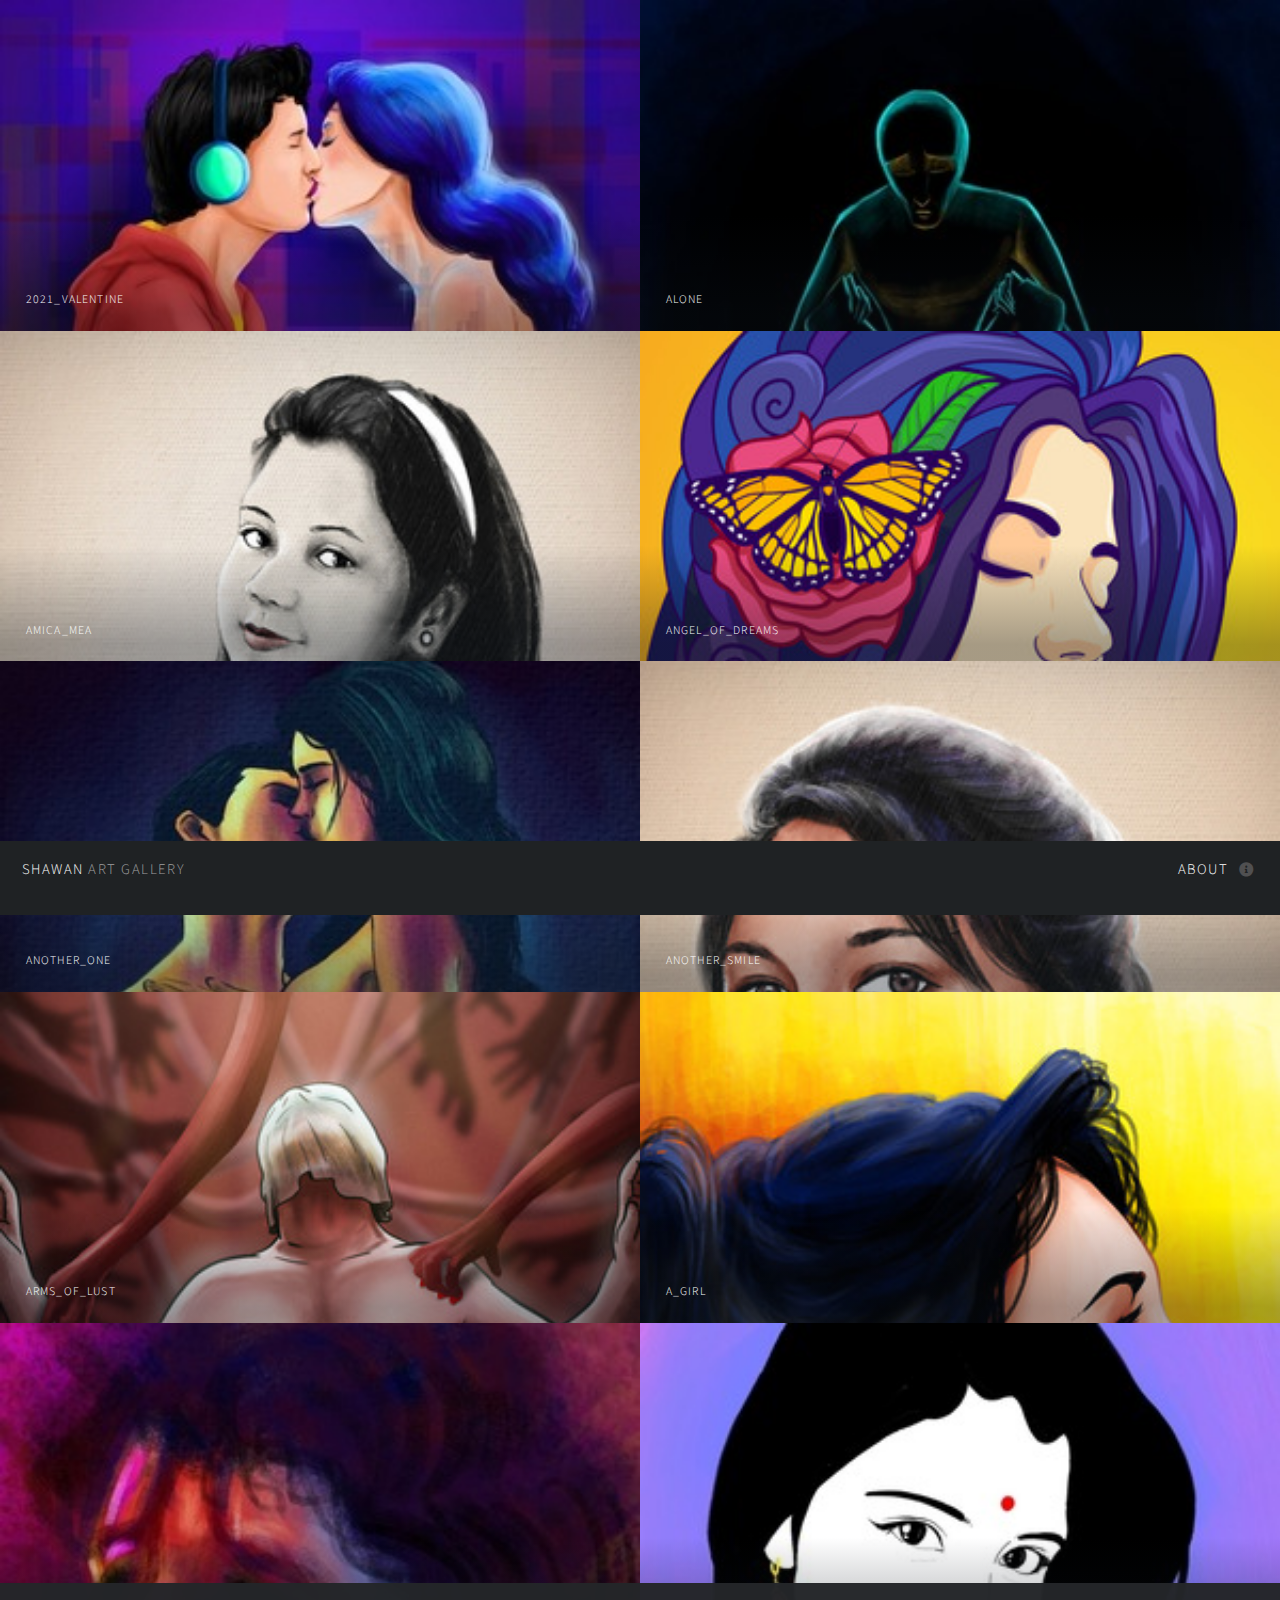
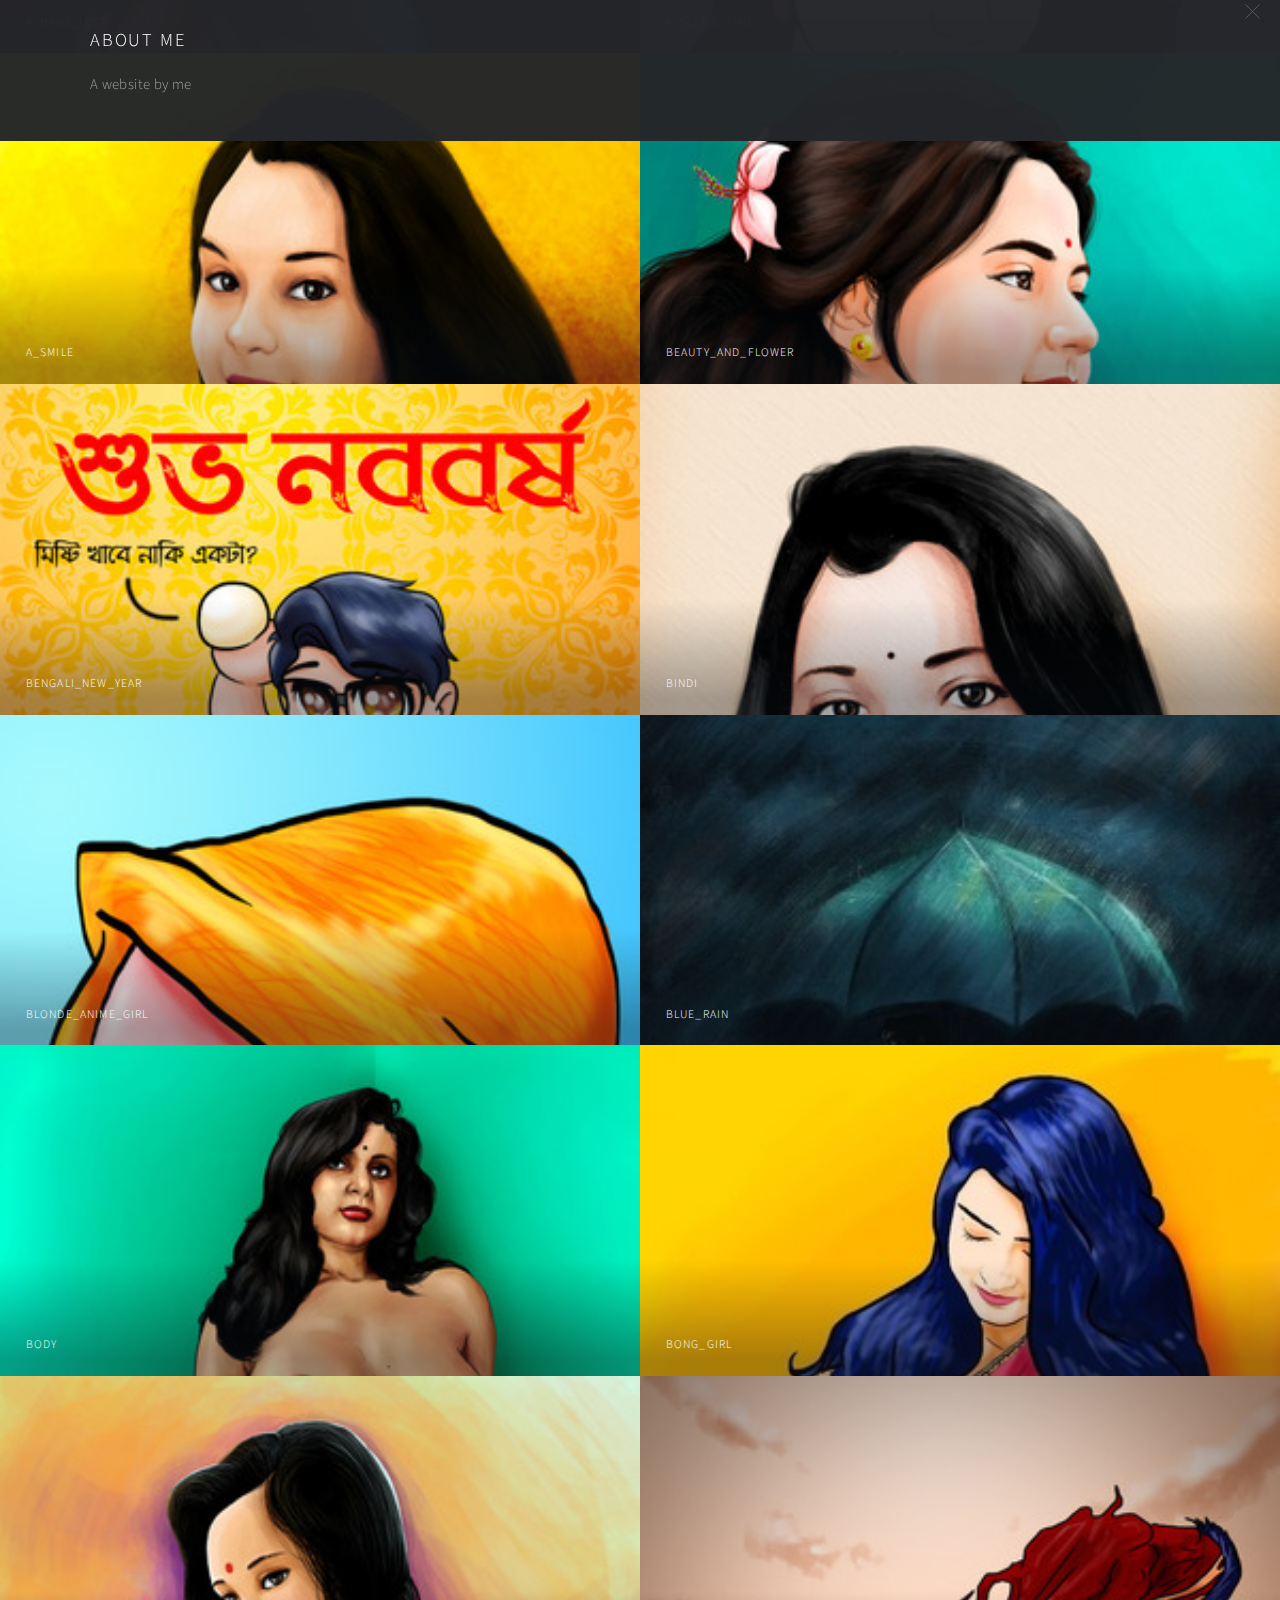
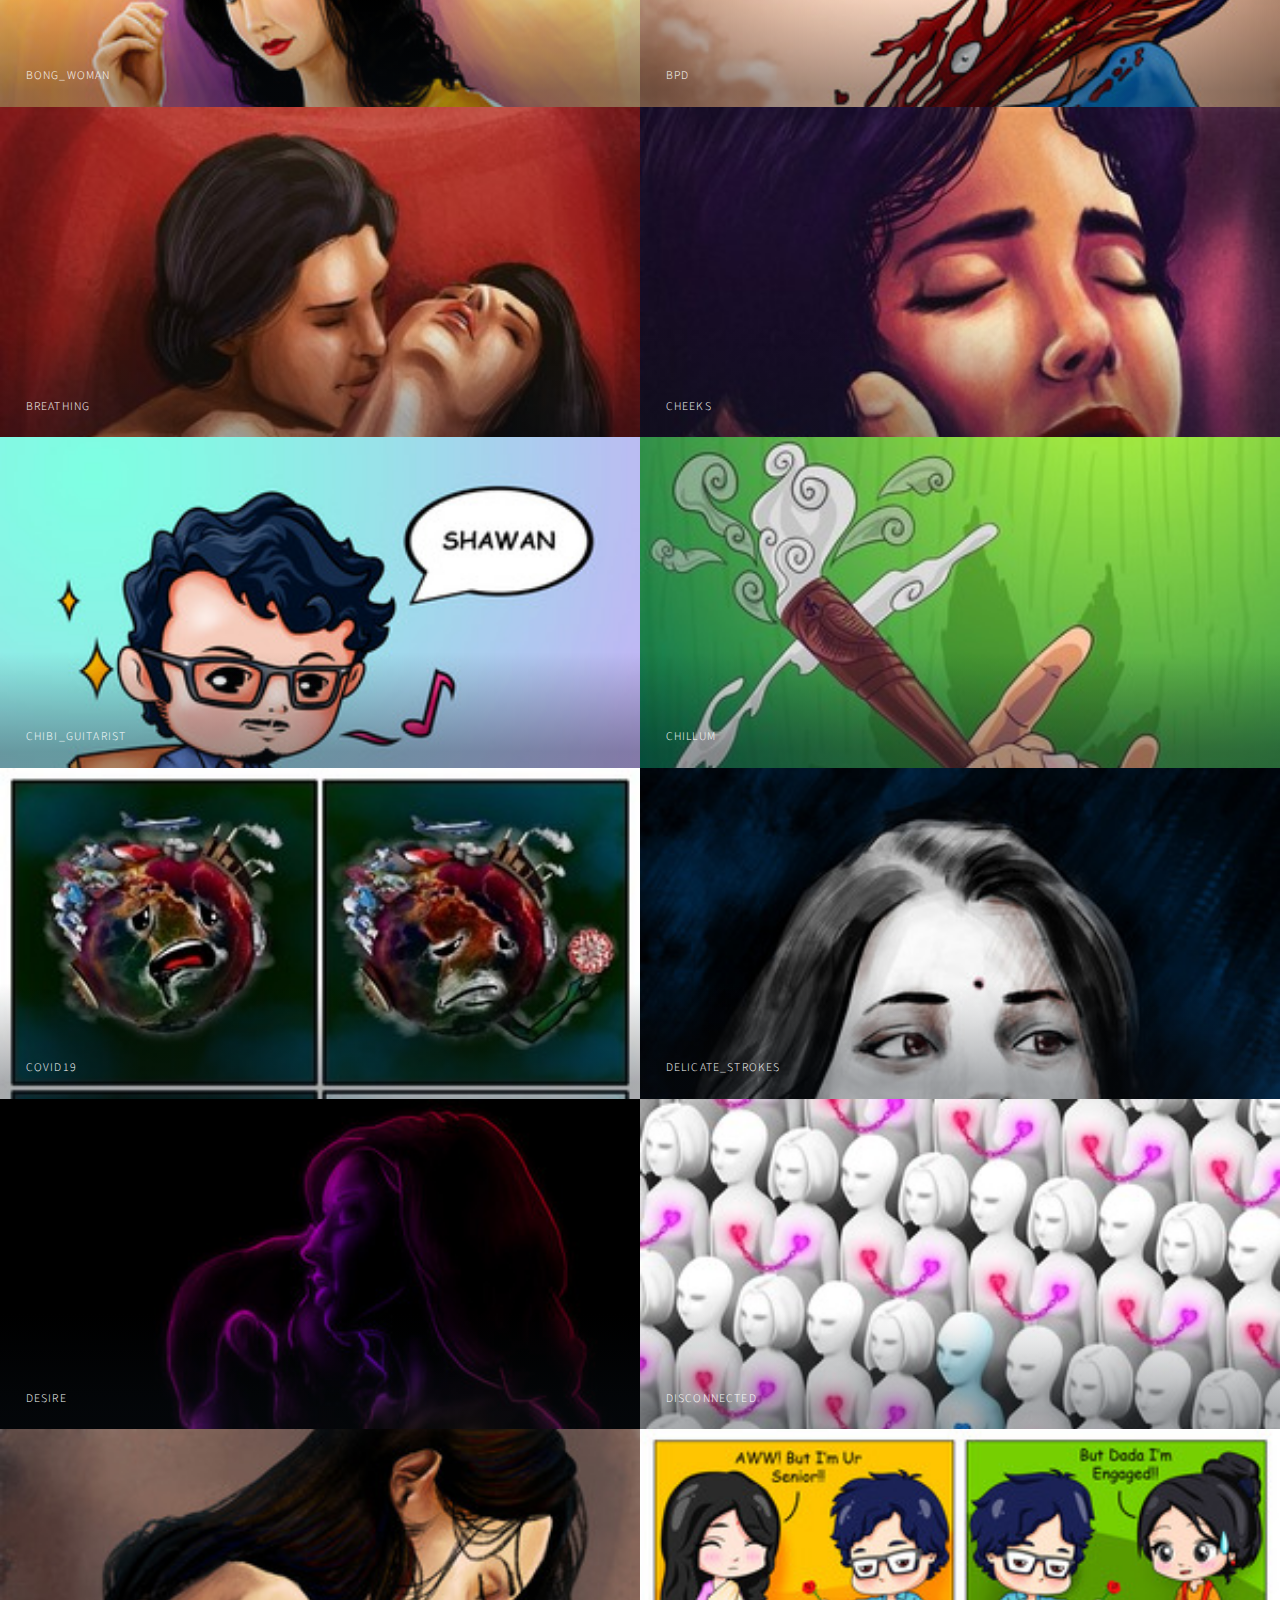
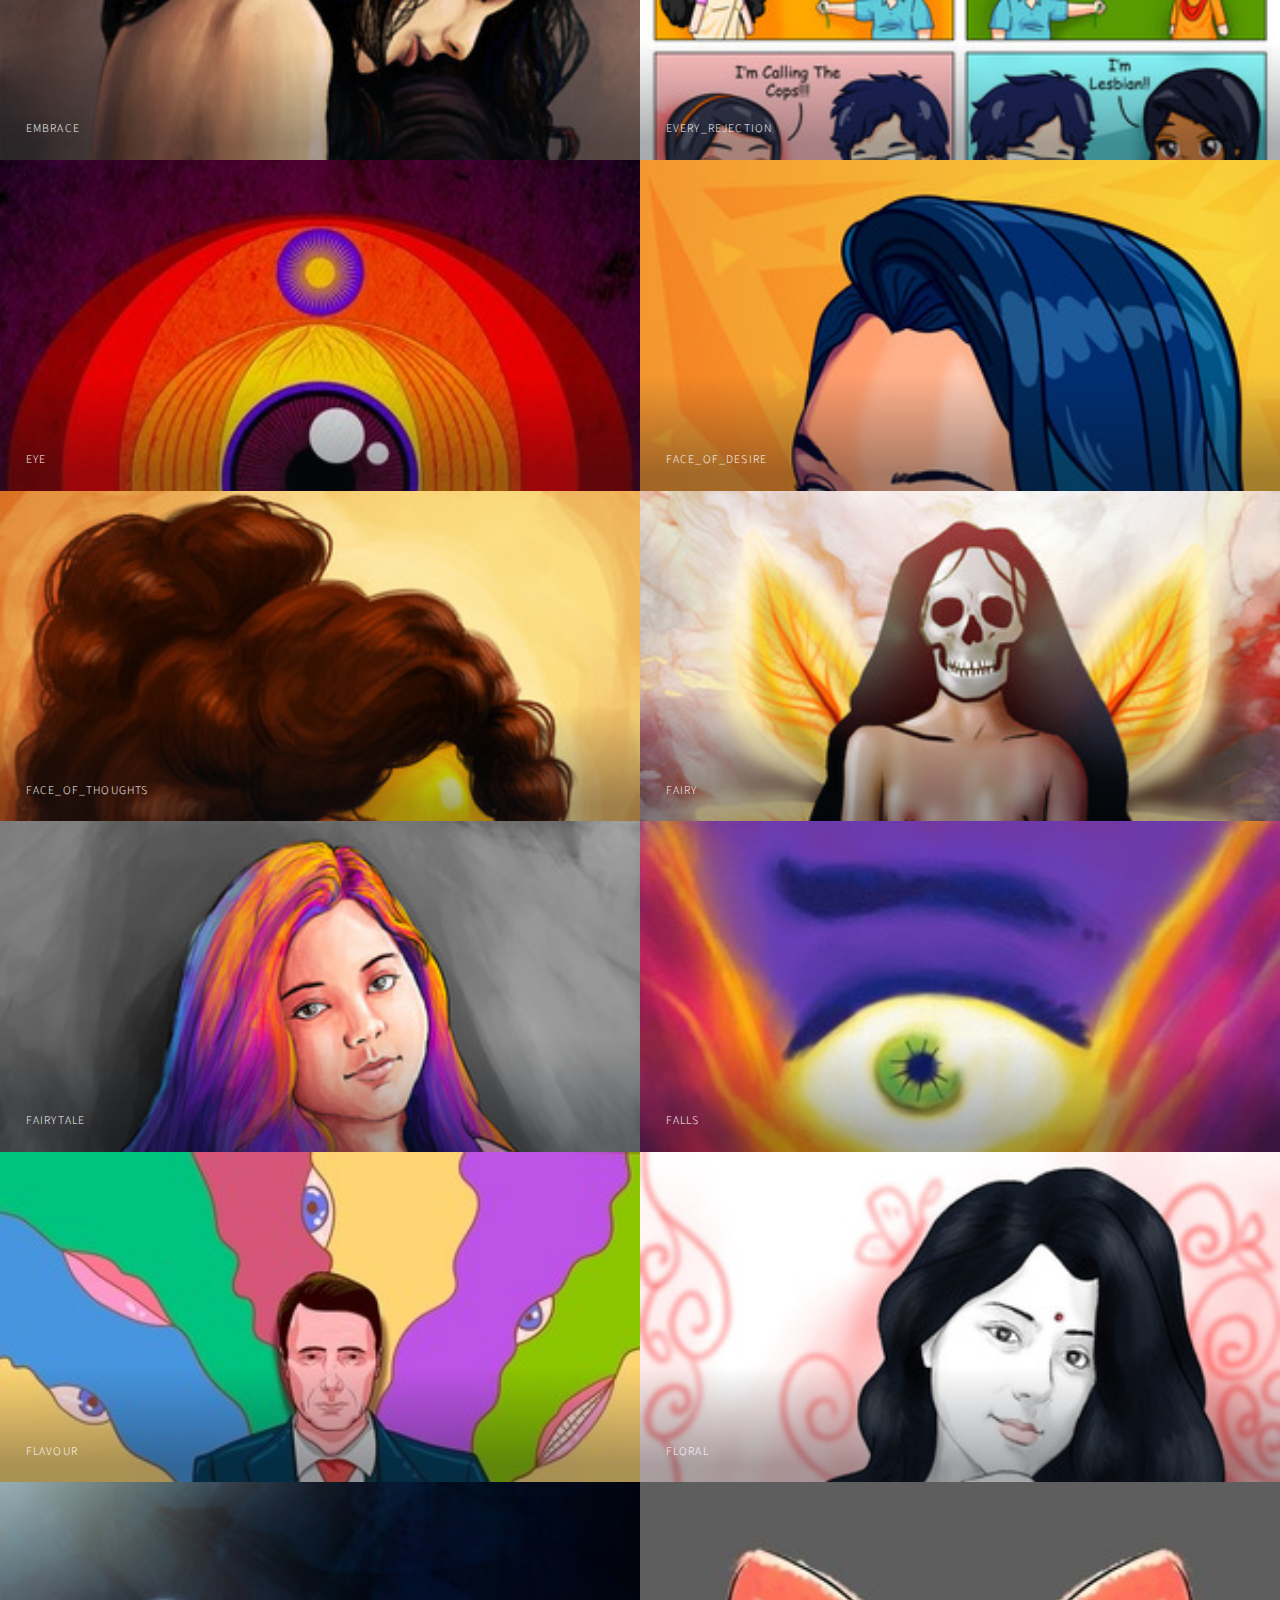
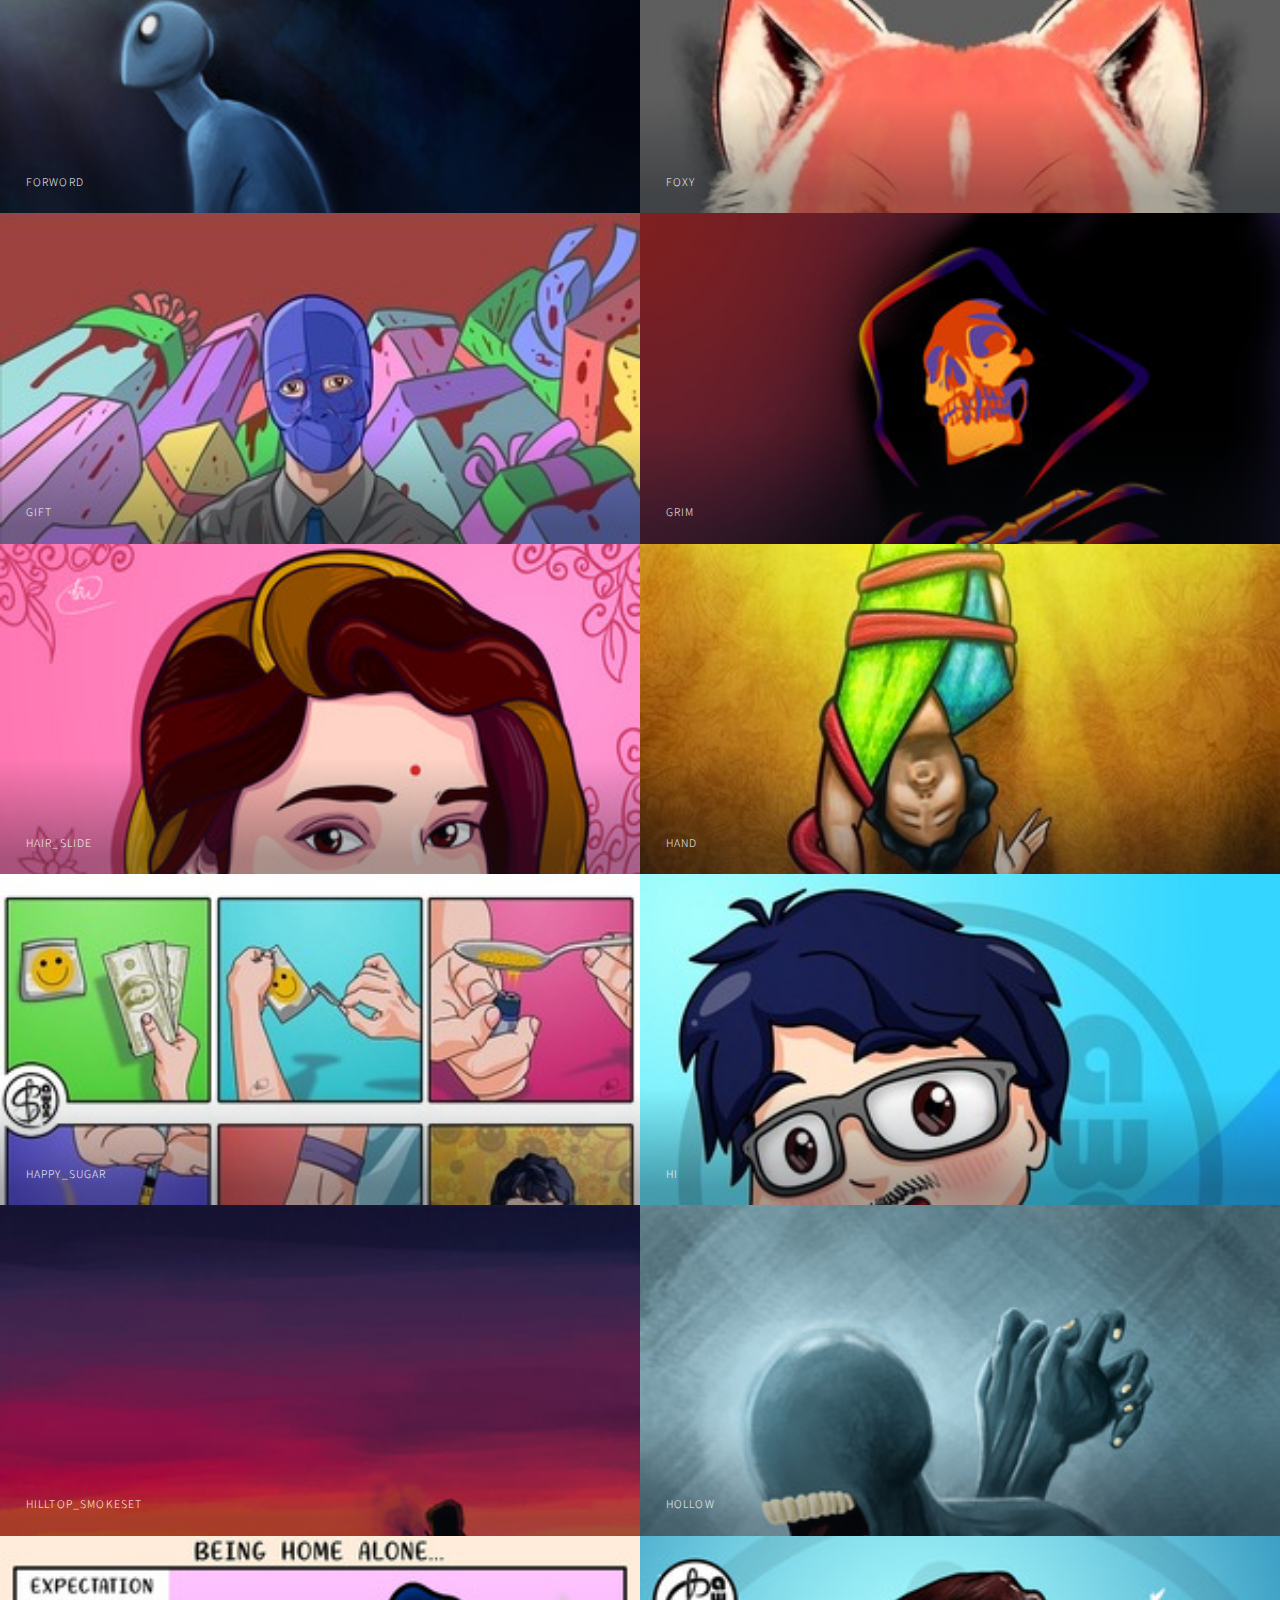
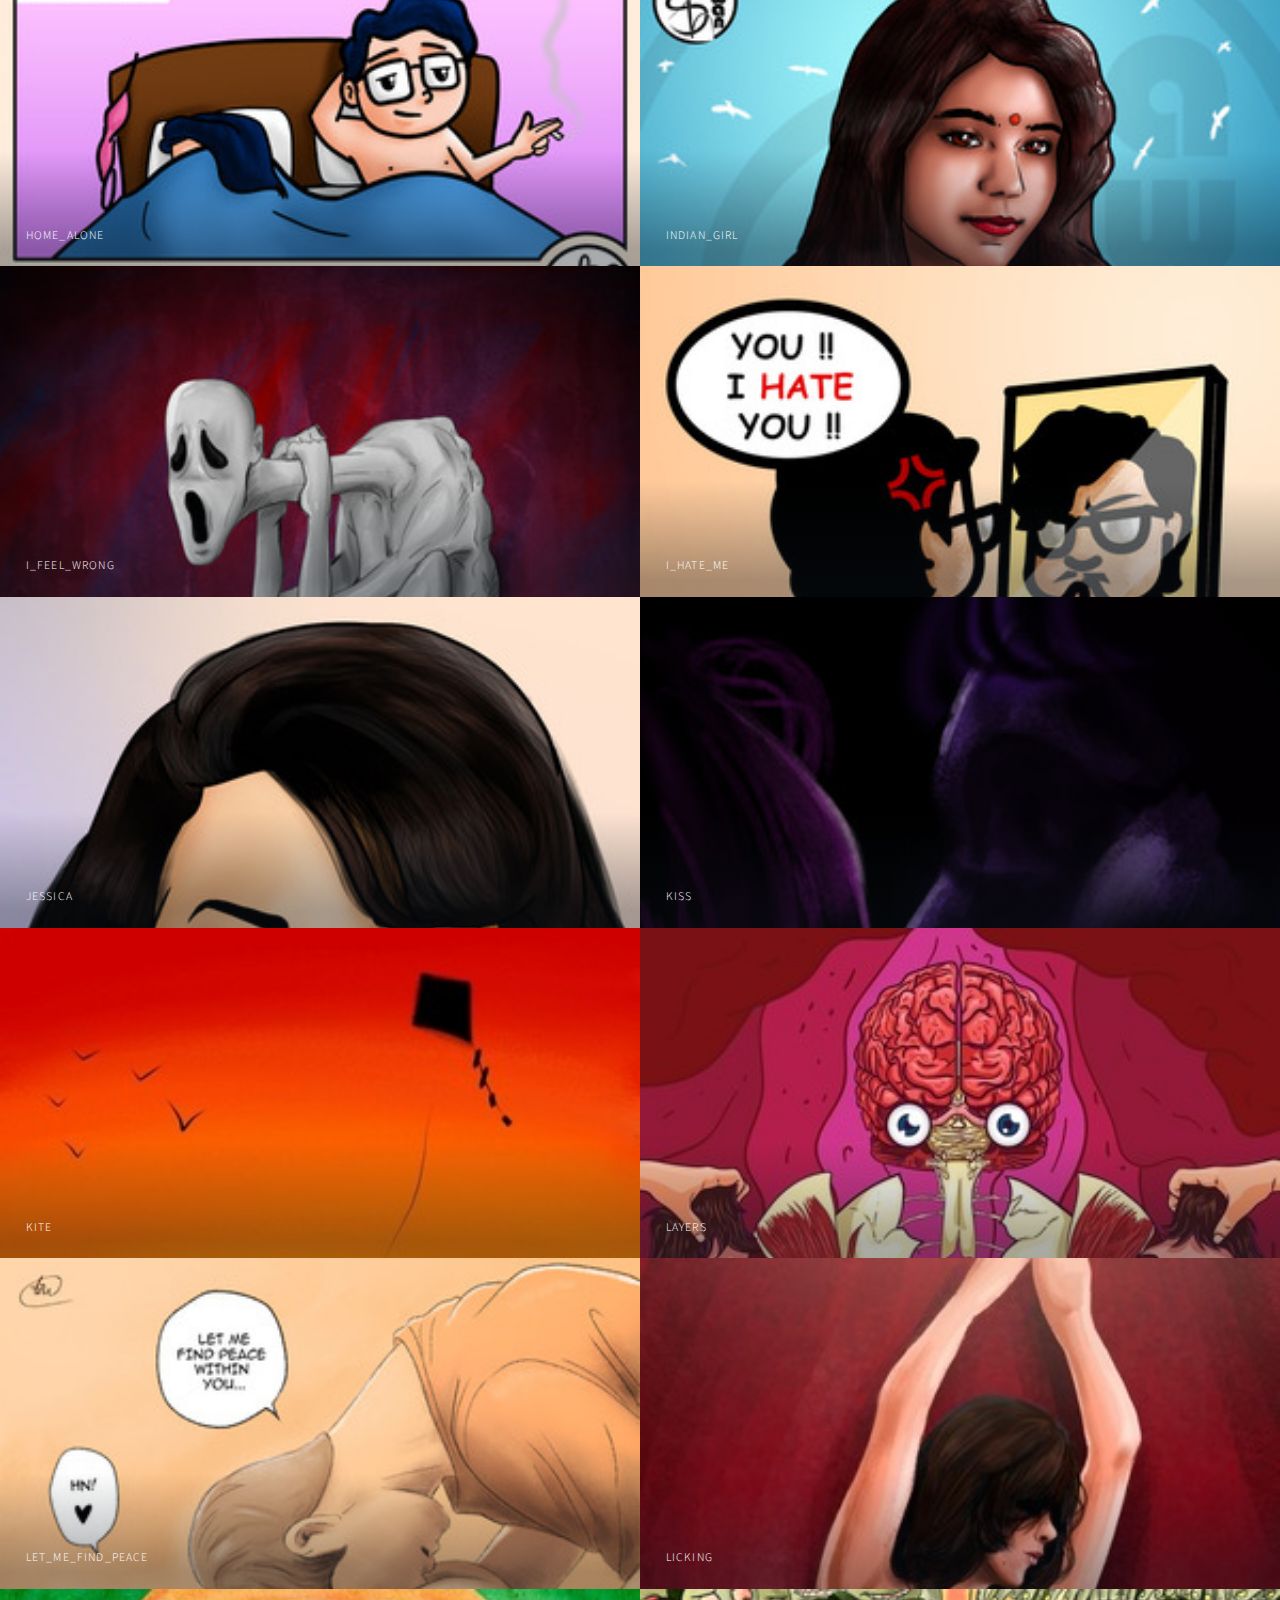
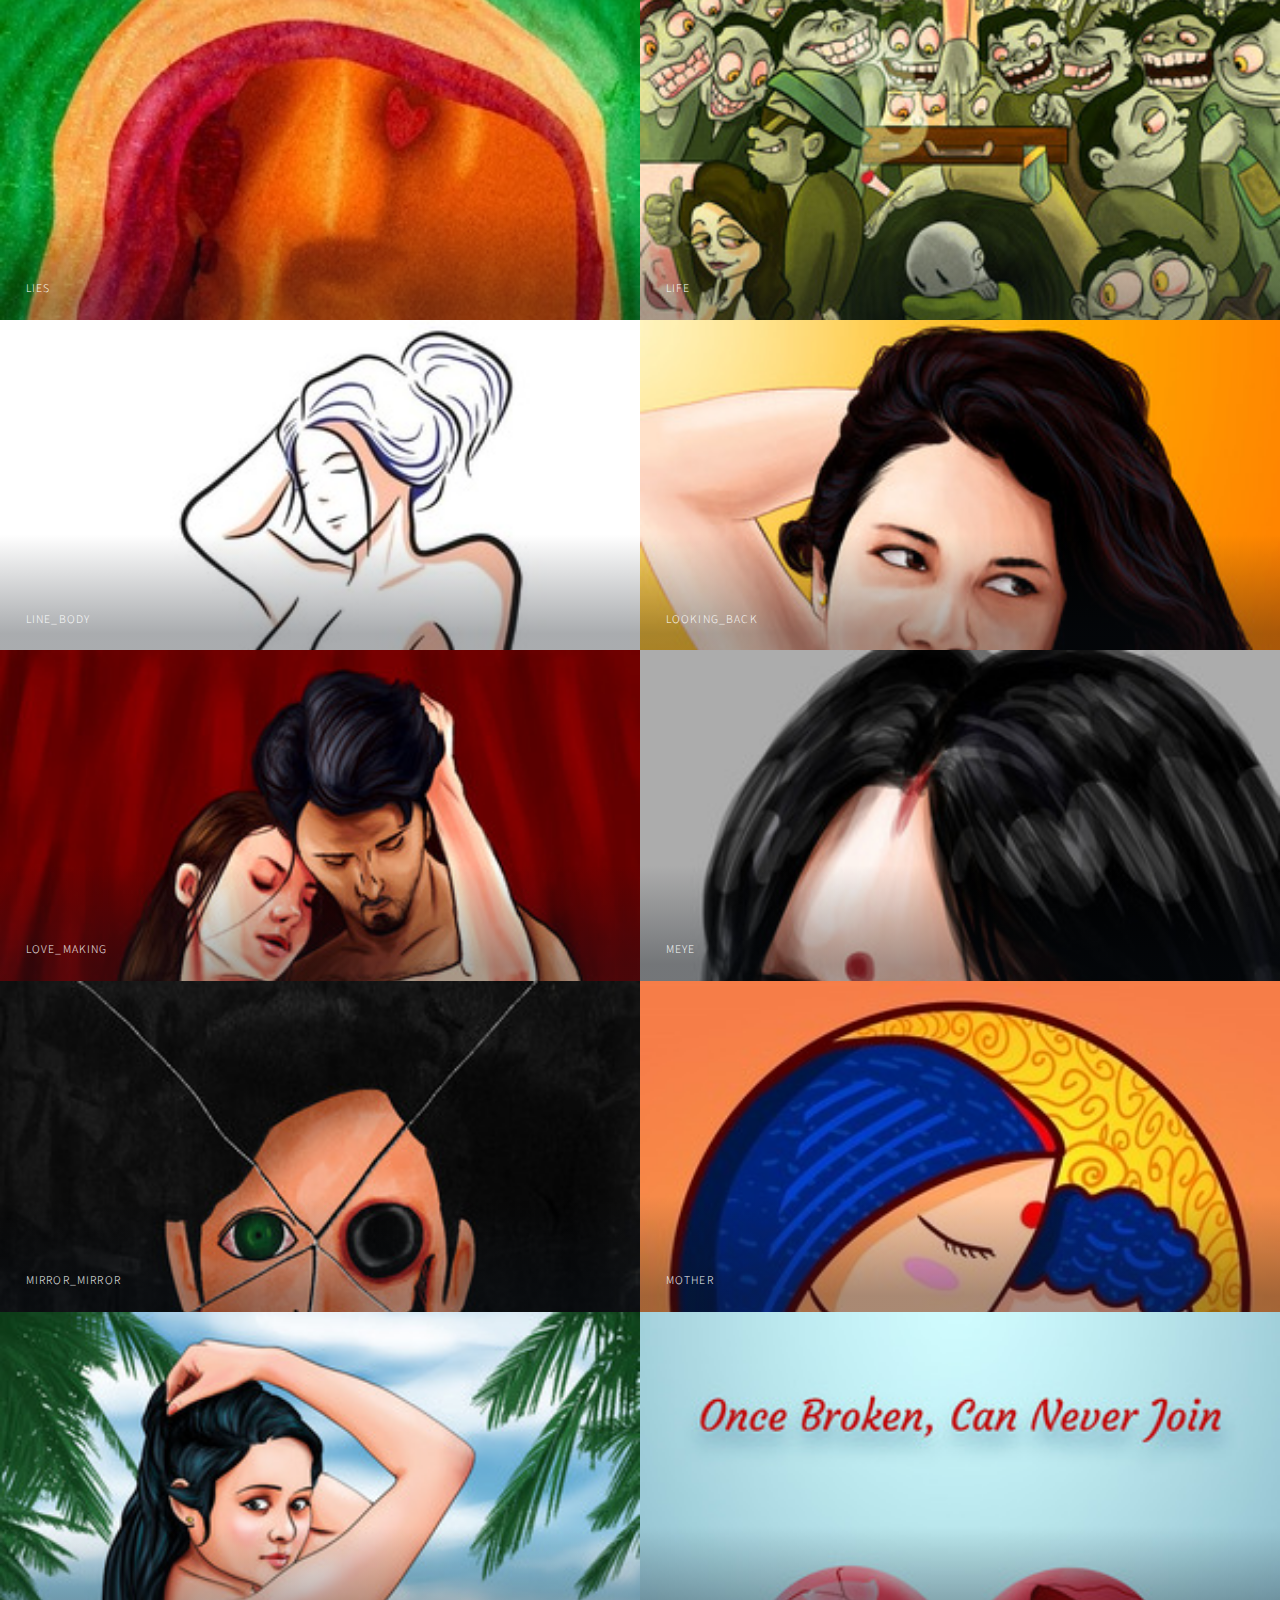
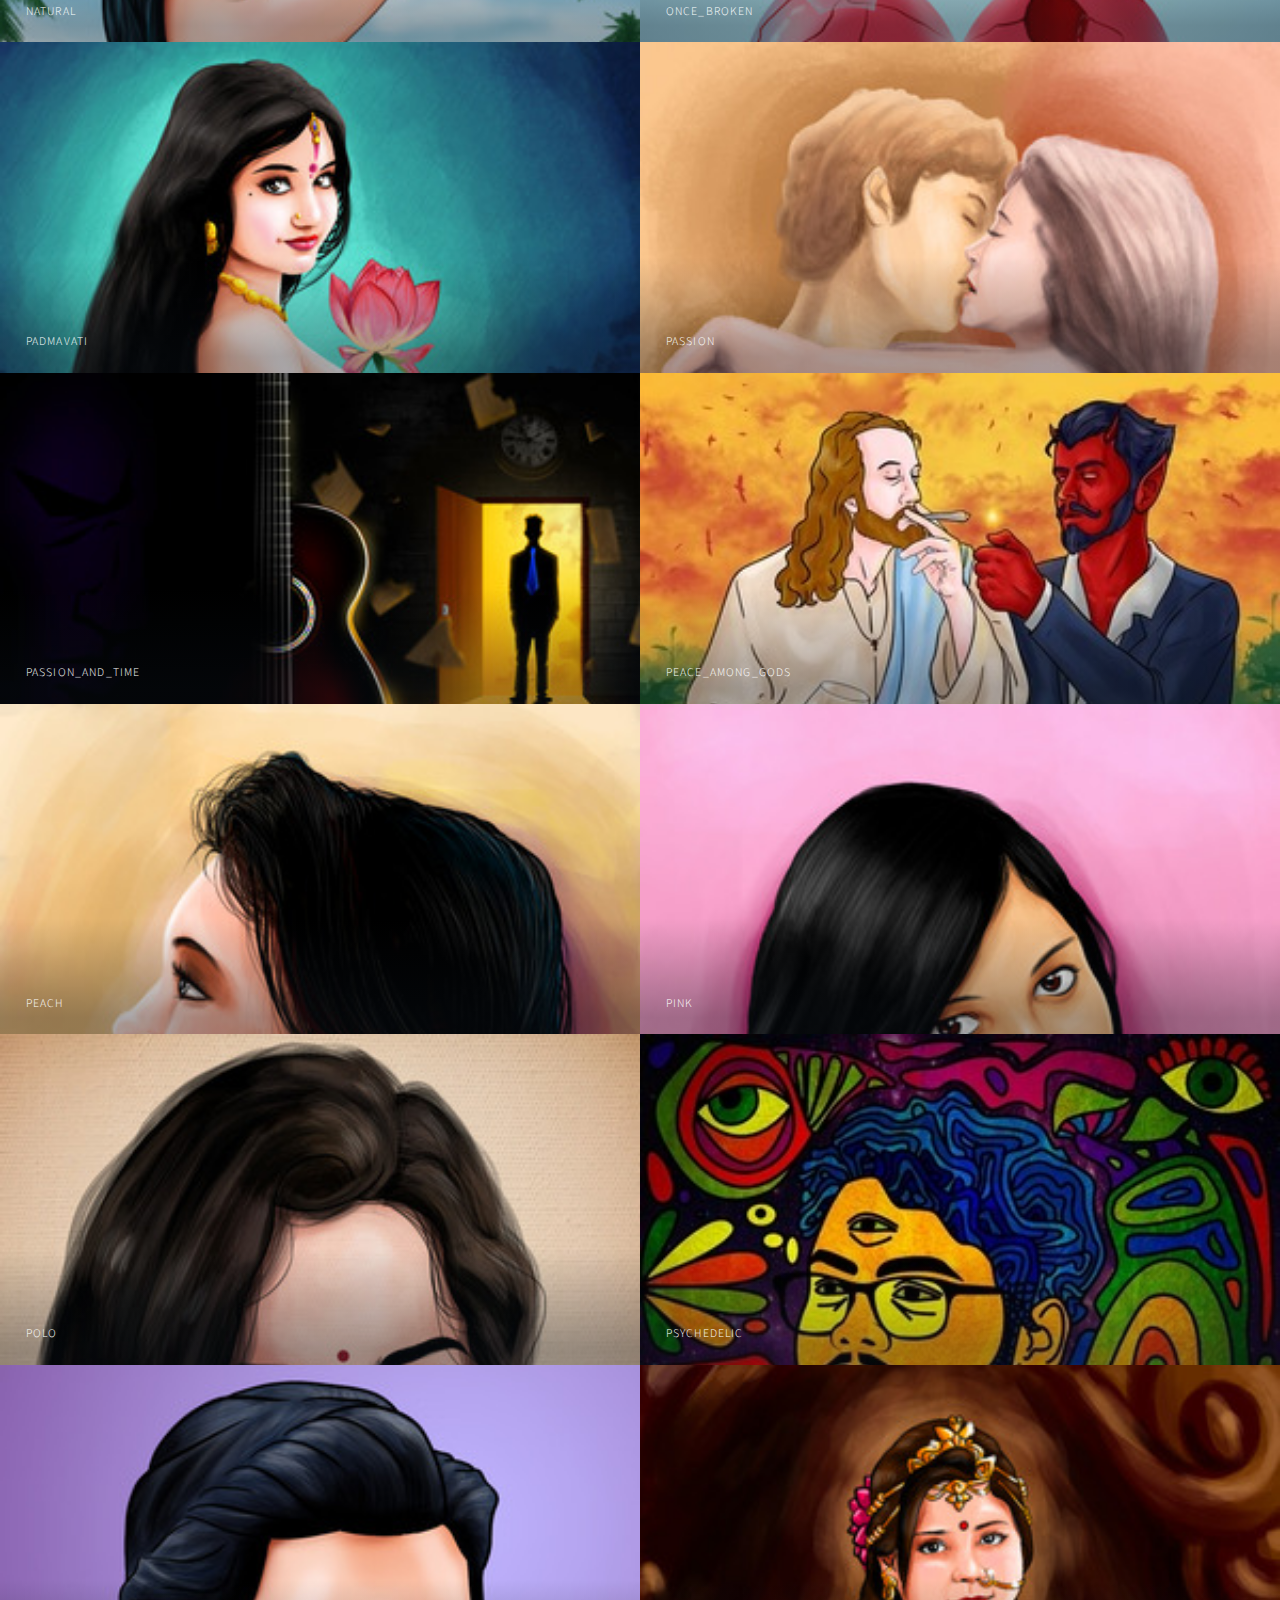
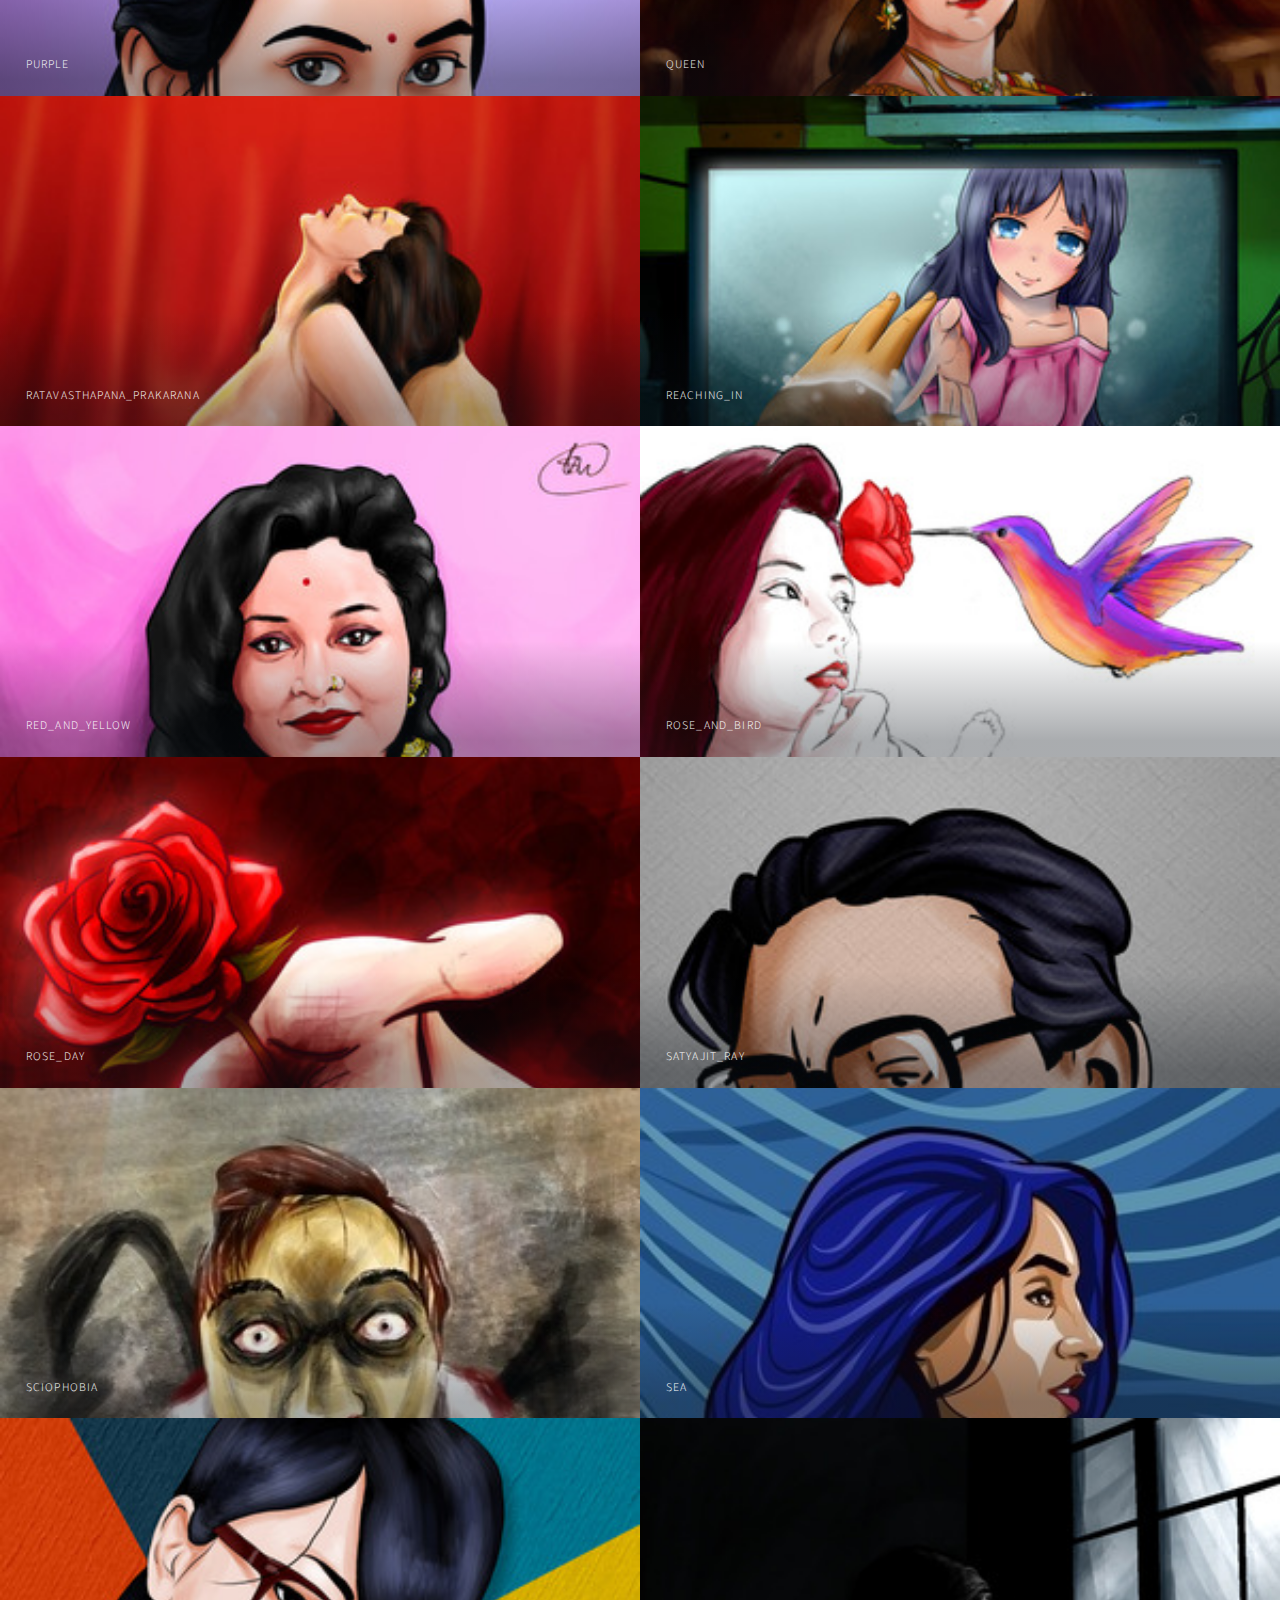
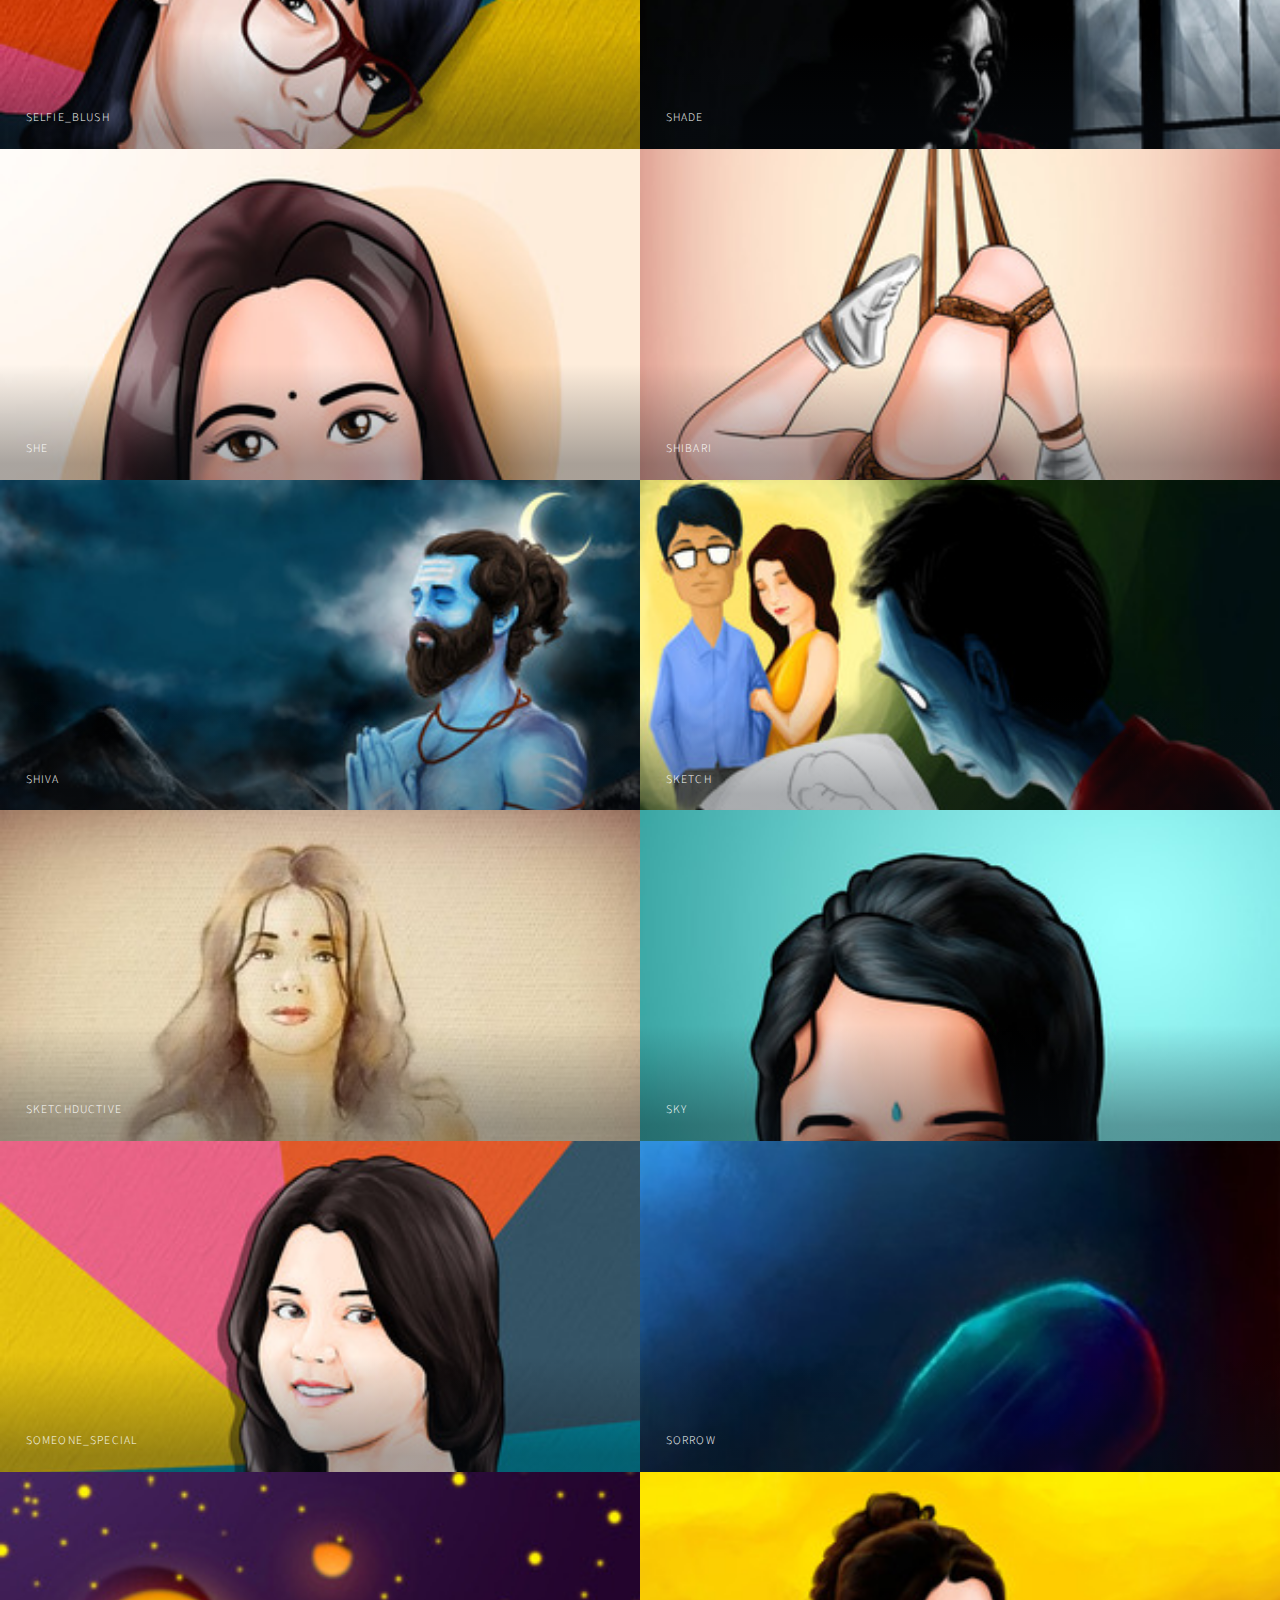
==== index.html @ aa5299c7 "deploy" ====
<!DOCTYPE html>
<html lang="en">
	<head>
		<title>Shawan</title>
		<meta charset="UTF-8">
		<meta name="viewport" content="width=device-width, initial-scale=1.0">
		<link rel="stylesheet" href="assets/css/main.css" />
		<noscript><link rel="stylesheet" href="assets/css/noscript.css" /></noscript>
	</head>
	<body class="is-preload">

			<div id="wrapper">

				<!-- Header -->
					<header id="header">
						<h1><a href="index.html"><strong>Shawan</strong> ART GALLERY</a></h1>
						<nav><ul><li><a href="#footer" class="icon solid fa-info-circle">About</a></li></ul></nav>
					</header>

				<!-- Main -->
				<div id="main"></div>

				<!-- Footer -->
					<footer id="footer" class="panel">
						<div class="inner split">
							<section>
								<h2>About Me</h2>
								<p>A website by me</p>
							</section>
						</div>
					</footer>
				
			</div>

		<!-- Scripts -->
			<script src="assets/js/jquery.min.js"></script>
			<script src="assets/js/jquery.poptrox.min.js"></script>
			<script src="assets/js/browser.min.js"></script>
			<script src="assets/js/breakpoints.min.js"></script>
			<script src="assets/js/util.js"></script>
			<script src="assets/js/main.js"></script>
			<script type="module">
				// Import the names array from names.js
				import { fileNames } from './assets/js/fileNames.js';
			
				// Get the container where names will be displayed
				const mainEl = document.getElementById('main');
			
				fileNames.forEach(fileNames => {
			
					const artEl = document.createElement('article'); //create element <article>
					const aEl = document.createElement('a'); //create element <a>
					const imgEl = document.createElement('img'); //create element <img>
					const h2El = document.createElement('h2'); //create element <h2>
					const pEl = document.createElement('p'); //create element <p>
			
					//<article>
					artEl.setAttribute('class', 'thumb'); // Set the class attribute to 'thumb'
					//<a>
					aEl.setAttribute('href', `artwork.html?data=${fileNames}`); // Set the href attribute of <a>
					aEl.setAttribute('class', 'image'); // Set the class attribute to 'image'
					//<img>
					imgEl.setAttribute('src', `images/thmb/${fileNames}.png`); // Set the src attribute of <img>
					imgEl.setAttribute('width', '100%');
					imgEl.setAttribute('alt', ''); // Set the alt attribute
					//<h2>
					h2El.textContent = fileNames;
					
					aEl.appendChild(imgEl); //append <img> to <a>
					artEl.appendChild(aEl); //append <a> to <article>
					artEl.appendChild(h2El); //append <h2> to <article>
					mainEl.appendChild(artEl); //append <article> to <main>
				});
			
			  </script>
	</body>
</html>
---- assets/css/main.css ----
@import url(fontawesome-all.min.css);
@import url("https://fonts.googleapis.com/css?family=Source+Sans+Pro:300,300italic,400,400italic");

@-moz-keyframes spinner {
	0% {
		-moz-transform: rotate(0deg);
		-webkit-transform: rotate(0deg);
		-ms-transform: rotate(0deg);
		transform: rotate(0deg);
	}

	100% {
		-moz-transform: rotate(359deg);
		-webkit-transform: rotate(359deg);
		-ms-transform: rotate(359deg);
		transform: rotate(359deg);
	}
}

@-webkit-keyframes spinner {
	0% {
		-moz-transform: rotate(0deg);
		-webkit-transform: rotate(0deg);
		-ms-transform: rotate(0deg);
		transform: rotate(0deg);
	}

	100% {
		-moz-transform: rotate(359deg);
		-webkit-transform: rotate(359deg);
		-ms-transform: rotate(359deg);
		transform: rotate(359deg);
	}
}

@-ms-keyframes spinner {
	0% {
		-moz-transform: rotate(0deg);
		-webkit-transform: rotate(0deg);
		-ms-transform: rotate(0deg);
		transform: rotate(0deg);
	}

	100% {
		-moz-transform: rotate(359deg);
		-webkit-transform: rotate(359deg);
		-ms-transform: rotate(359deg);
		transform: rotate(359deg);
	}
}

@keyframes spinner {
	0% {
		-moz-transform: rotate(0deg);
		-webkit-transform: rotate(0deg);
		-ms-transform: rotate(0deg);
		transform: rotate(0deg);
	}

	100% {
		-moz-transform: rotate(359deg);
		-webkit-transform: rotate(359deg);
		-ms-transform: rotate(359deg);
		transform: rotate(359deg);
	}
}

html, body, div, span, applet, object,
iframe, h1, h2, h3, h4, h5, h6, p, blockquote,
pre, a, abbr, acronym, address, big, cite,
code, del, dfn, em, img, ins, kbd, q, s, samp,
small, strike, strong, sub, sup, tt, var, b,
u, i, center, dl, dt, dd, ol, ul, li, fieldset,
form, label, legend, table, caption, tbody,
tfoot, thead, tr, th, td, article, aside,
canvas, details, embed, figure, figcaption,
footer, header, hgroup, menu, nav, output, ruby,
section, summary, time, mark, audio, video {
	margin: 0;
	padding: 0;
	border: 0;
	font-size: 100%;
	font: inherit;
	vertical-align: baseline;}

article, aside, details, figcaption, figure,
footer, header, hgroup, menu, nav, section , embed {
	display: block;}

body {
	line-height: 1;
}

ol, ul {
	list-style: none;
}

blockquote, q {
	quotes: none;
}

	blockquote:before, blockquote:after, q:before, q:after {
		content: '';
		content: none;
	}

table {
	border-collapse: collapse;
	border-spacing: 0;
}

body {
	-webkit-text-size-adjust: none;
}

mark {
	background-color: transparent;
	color: inherit;
}

/* Basic */

	@-ms-viewport {
		width: device-width;
	}

	body {
		-ms-overflow-style: scrollbar;
	}

	@media screen and (max-width: 480px) {

		html, body {
			min-width: 320px;
		}

	}

	html {
		box-sizing: border-box;
	}

	*, *:before, *:after {
		box-sizing: inherit;
	}

	body {
		background: #242629;
	}

		body.is-preload *, body.is-preload *:before, body.is-preload *:after {
			-moz-animation: none !important;
			-webkit-animation: none !important;
			-ms-animation: none !important;
			animation: none !important;
			-moz-transition: none !important;
			-webkit-transition: none !important;
			-ms-transition: none !important;
			transition: none !important;
		}

		body.is-resizing *, body.is-resizing *:before, body.is-resizing *:after {
			-moz-animation: none !important;
			-webkit-animation: none !important;
			-ms-animation: none !important;
			animation: none !important;
			-moz-transition: none !important;
			-webkit-transition: none !important;
			-ms-transition: none !important;
			transition: none !important;
		}

/* Type */

	body, input, select, textarea {
		color: #a0a0a1;
		font-family: "Source Sans Pro", Helvetica, sans-serif;
		font-size: 15pt;
		font-weight: 300;
		letter-spacing: 0.025em;
		line-height: 1.65;
	}

		@media screen and (max-width: 1680px) {

			body, input, select, textarea {
				font-size: 11pt;
			}

		}

	a {
		-moz-transition: color 0.2s ease-in-out, border-bottom-color 0.2s ease-in-out;
		-webkit-transition: color 0.2s ease-in-out, border-bottom-color 0.2s ease-in-out;
		-ms-transition: color 0.2s ease-in-out, border-bottom-color 0.2s ease-in-out;
		transition: color 0.2s ease-in-out, border-bottom-color 0.2s ease-in-out;
		border-bottom: dotted 1px;
		color: #34a58e;
		text-decoration: none;
	}

		a:hover {
			border-bottom-color: transparent;
			color: #34a58e !important;
		}

	strong, b {
		color: #ffffff;
		font-weight: 300;
	}

	em, i {
		font-style: italic;
	}

	p {
		margin: 0 0 2em 0;
	}

	h1, h2, h3, h4, h5, h6 {
		color: #ffffff;
		font-weight: 300;
		letter-spacing: 0.1em;
		line-height: 1.5;
		margin: 0 0 1em 0;
		text-transform: uppercase;
	}

		h1 a, h2 a, h3 a, h4 a, h5 a, h6 a {
			color: inherit;
			text-decoration: none;
		}

	h1 {
		font-size: 2em;
	}

	h2 {
		font-size: 1.25em;
	}

	h3 {
		font-size: 1.1em;
	}

	h4 {
		font-size: 1em;
	}

	h5 {
		font-size: 0.9em;
	}

	h6 {
		font-size: 0.7em;
	}

	@media screen and (max-width: 736px) {

		h2 {
			font-size: 1em;
		}

		h3 {
			font-size: 0.9em;
		}

		h4 {
			font-size: 0.8em;
		}

		h5 {
			font-size: 0.7em;
		}

		h6 {
			font-size: 0.7em;
		}

	}

	sub {
		font-size: 0.8em;
		position: relative;
		top: 0.5em;
	}

	sup {
		font-size: 0.8em;
		position: relative;
		top: -0.5em;
	}

	blockquote {
		border-left: 4px #36383c;
		font-style: italic;
		margin: 0 0 2em 0;
		padding: 0.5em 0 0.5em 2em;
	}

	code {
		background: #34363b;
		border: solid 1px #36383c;
		font-family: "Courier New", monospace;
		font-size: 0.9em;
		margin: 0 0.25em;
		padding: 0.25em 0.65em;
	}

	pre {
		-webkit-overflow-scrolling: touch;
		font-family: "Courier New", monospace;
		font-size: 0.9em;
		margin: 0 0 2em 0;
	}

		pre code {
			display: block;
			line-height: 1.75;
			padding: 1em 1.5em;
			overflow-x: auto;
		}

	hr {
		border: 0;
		border-bottom: solid 1px #36383c;
		margin: 2em 0;
	}

		hr.major {
			margin: 3em 0;
		}

	.align-left {
		text-align: left;
	}

	.align-center {
		text-align: center;
	}

	.align-right {
		text-align: right;
	}

/* Icon */

	.icon {
		text-decoration: none;
		border-bottom: none;
		position: relative;
	}

		.icon:before {
			-moz-osx-font-smoothing: grayscale;
			-webkit-font-smoothing: antialiased;
			display: inline-block;
			font-style: normal;
			font-variant: normal;
			text-rendering: auto;
			line-height: 1;
			text-transform: none !important;
			font-family: 'Font Awesome 5 Free';
			font-weight: 400;
		}

		.icon > .label {
			display: none;
		}

		.icon:before {
			line-height: inherit;
		}

		.icon.solid:before {
			font-weight: 900;
		}

		.icon.brands:before {
			font-family: 'Font Awesome 5 Brands';
		}

/* Icons */

	ul.icons {
		cursor: default;
		list-style: none;
		padding-left: 0;
	}

		ul.icons li {
			display: inline-block;
			padding: 0 1em 0 0;
		}

			ul.icons li:last-child {
				padding-right: 0;
			}

			ul.icons li .icon {
				color: #505051;
			}

				ul.icons li .icon:before {
					font-size: 1.5em;
				}


/* Panel */

	.panel {
		padding: 4em 4em 2em 4em ;
		-moz-transform: translateY(100vh);
		-webkit-transform: translateY(100vh);
		-ms-transform: translateY(100vh);
		transform: translateY(100vh);
		-moz-transition: -moz-transform 0.5s ease;
		-webkit-transition: -webkit-transform 0.5s ease;
		-ms-transition: -ms-transform 0.5s ease;
		transition: transform 0.5s ease;
		-webkit-overflow-scrolling: touch;
		background: rgba(36, 38, 41, 0.975);
		bottom: 4em;
		left: 0;
		max-height: calc(80vh - 4em);
		overflow-y: auto;
		position: fixed;
		width: 100%;
		z-index: 10001;
	}

		.panel.active {
			-moz-transform: translateY(1px);
			-webkit-transform: translateY(1px);
			-ms-transform: translateY(1px);
			transform: translateY(1px);
		}

		.panel > .inner {
			margin: 0 auto;
			max-width: 100%;
			width: 75em;
		}

			.panel > .inner.split {
				display: -moz-flex;
				display: -webkit-flex;
				display: -ms-flex;
				display: flex;
			}

				.panel > .inner.split > div {
					margin-left: 4em;
					width: 50%;
				}

				.panel > .inner.split > :first-child {
					margin-left: 0;
				}

		.panel > .closer {
			-moz-transition: opacity 0.2s ease-in-out;
			-webkit-transition: opacity 0.2s ease-in-out;
			-ms-transition: opacity 0.2s ease-in-out;
			transition: opacity 0.2s ease-in-out;
			background-image: url("images/close.svg");
			background-position: center;
			background-repeat: no-repeat;
			background-size: 3em;
			cursor: pointer;
			height: 5em;
			opacity: 0.25;
			position: absolute;
			right: 0;
			top: 0;
			width: 5em;
			z-index: 2;
		}

			.panel > .closer:hover {
				opacity: 1.0;
			}

		@media screen and (max-width: 1280px) {

			.panel {
				padding: 3em 3em 1em 3em ;
			}

				.panel > .inner.split > div {
					margin-left: 3em;
				}

				.panel > .closer {
					background-size: 2.5em;
					background-position: 75% 25%;
				}

		}

		@media screen and (max-width: 980px) {

			.panel > .inner.split {
				-moz-flex-direction: column;
				-webkit-flex-direction: column;
				-ms-flex-direction: column;
				flex-direction: column;
			}

				.panel > .inner.split > div {
					margin-left: 0;
					width: 100%;
				}

		}

		@media screen and (max-width: 736px) {

			.panel {
				-moz-transform: translateY(-100vh);
				-webkit-transform: translateY(-100vh);
				-ms-transform: translateY(-100vh);
				transform: translateY(-100vh);
				padding: 4em 2em 2em 2em ;
				bottom: auto;
				top: calc(4em - 1px);
			}

				.panel.active {
					-moz-transform: translateY(0);
					-webkit-transform: translateY(0);
					-ms-transform: translateY(0);
					transform: translateY(0);
				}

		}

/* Wrapper */

	#wrapper {
		-moz-transition: -moz-filter 0.5s ease, -webkit-filter 0.5s ease, -ms-filter 0.5s ease, -moz-filter 0.5s ease;
		-webkit-transition: -moz-filter 0.5s ease, -webkit-filter 0.5s ease, -ms-filter 0.5s ease, -webkit-filter 0.5s ease;
		-ms-transition: -moz-filter 0.5s ease, -webkit-filter 0.5s ease, -ms-filter 0.5s ease, -ms-filter 0.5s ease;
		transition: -moz-filter 0.5s ease, -webkit-filter 0.5s ease, -ms-filter 0.5s ease, filter 0.5s ease;
		position: relative;
	}

		#wrapper:after {
			pointer-events: none;
			-moz-transition: opacity 0.5s ease, visibility 0.5s;
			-webkit-transition: opacity 0.5s ease, visibility 0.5s;
			-ms-transition: opacity 0.5s ease, visibility 0.5s;
			transition: opacity 0.5s ease, visibility 0.5s;
			background: rgba(36, 38, 41, 0.5);
			content: '';
			display: block;
			height: 100%;
			left: 0;
			opacity: 0;
			position: absolute;
			top: 0;
			visibility: hidden;
			width: 100%;
			z-index: 1;
		}

			body.ie #wrapper:after {
				background: rgba(36, 38, 41, 0.8);
			}

		body.modal-active #wrapper {
			-moz-filter: blur(8px);
			-webkit-filter: blur(8px);
			-ms-filter: blur(8px);
			filter: blur(8px);
		}

			body.modal-active #wrapper:after {
				pointer-events: auto;
				opacity: 1;
				visibility: visible;
				z-index: 10003;
			}

		#wrapper:before {
			-moz-animation: spinner 1s infinite linear !important;
			-webkit-animation: spinner 1s infinite linear !important;
			-ms-animation: spinner 1s infinite linear !important;
			animation: spinner 1s infinite linear !important;
			pointer-events: none;
			-moz-transition: top 0.75s ease-in-out, opacity 0.35s ease-out, visibility 0.35s;
			-webkit-transition: top 0.75s ease-in-out, opacity 0.35s ease-out, visibility 0.35s;
			-ms-transition: top 0.75s ease-in-out, opacity 0.35s ease-out, visibility 0.35s;
			transition: top 0.75s ease-in-out, opacity 0.35s ease-out, visibility 0.35s;
			background-image: url("images/spinner.svg");
			background-position: center;
			background-repeat: no-repeat;
			background-size: contain;
			content: '';
			display: block;
			font-size: 2em;
			height: 2em;
			left: 50%;
			line-height: 2em;
			margin: -1em 0 0 -1em;
			opacity: 0;
			position: fixed;
			text-align: center;
			top: 75%;
			visibility: hidden;
			width: 2em;
		}

		body.is-preload #wrapper:before {
			-moz-transition: opacity 1s ease-out !important;
			-webkit-transition: opacity 1s ease-out !important;
			-ms-transition: opacity 1s ease-out !important;
			transition: opacity 1s ease-out !important;
			-moz-transition-delay: 0.5s !important;
			-webkit-transition-delay: 0.5s !important;
			-ms-transition-delay: 0.5s !important;
			transition-delay: 0.5s !important;
			opacity: 0.25;
			top: 50%;
			visibility: visible;
		}

/* Header */

	body {
		padding: 0 0 4em 0;
	}

	#header {
		-moz-transform: translateY(0);
		-webkit-transform: translateY(0);
		-ms-transform: translateY(0);
		transform: translateY(0);
		-moz-transition: -moz-transform 1s ease;
		-webkit-transition: -webkit-transform 1s ease;
		-ms-transition: -ms-transform 1s ease;
		transition: transform 1s ease;
		-moz-user-select: none;
		-ms-user-select: none;
		-webkit-user-select: none;
		background: #1f2224;
		bottom: -1em;
		height: 5em;
		left: 0;
		line-height: 4em;
		padding: 0 1.5em;
		position: fixed;
		user-select: none;
		width: 100%;
		z-index: 10002;
	}

		body.is-preload #header {
			-moz-transform: translateY(4em);
			-webkit-transform: translateY(4em);
			-ms-transform: translateY(4em);
			transform: translateY(4em);
		}

		#header h1 {
			color: #a0a0a1;
			display: inline-block;
			font-size: 1em;
			line-height: 1;
			margin: 0;
			vertical-align: middle;
		}

			#header h1 a {
				border: 0;
				color: inherit;
			}

				#header h1 a:hover {
					color: inherit !important;
				}

		#header nav {
			position: absolute;
			right: 0;
			top: 0;
		}

			#header nav > ul {
				list-style: none;
				margin: 0;
				padding: 0;
			}

				#header nav > ul > li {
					display: inline-block;
					padding: 0;
				}

					#header nav > ul > li a {
						-moz-transition: background-color 0.5s ease;
						-webkit-transition: background-color 0.5s ease;
						-ms-transition: background-color 0.5s ease;
						transition: background-color 0.5s ease;
						border: 0;
						color: #ffffff;
						display: inline-block;
						letter-spacing: 0.1em;
						padding: 0 1.65em;
						text-transform: uppercase;
					}

						#header nav > ul > li a.icon:before {
							color: #505051;
							float: right;
							margin-left: 0.75em;
						}

						#header nav > ul > li a:hover {
							color: #ffffff !important;
						}

						#header nav > ul > li a.active {
							background-color: #242629;
						}

	@media screen and (max-width: 736px) {

		body {
			padding: 4em 0 0 0;
		}

		#header {
			-moz-transform: translateY(0);
			-webkit-transform: translateY(0);
			-ms-transform: translateY(0);
			transform: translateY(0);
			bottom: auto;
			height: 4em;
			padding: 0 1em;
			top: 0;
		}

			body.is-preload #header {
				-moz-transform: translateY(-3.4em);
				-webkit-transform: translateY(-3.4em);
				-ms-transform: translateY(-3.4em);
				transform: translateY(-3.4em);
			}

			#header h1 {
				font-size: 0.9em;
			}

			#header nav > ul > li a {
				font-size: 0.9em;
				padding: 0 1.15em;
			}

	}

/* Main */

	#main {
		-moz-transition: -moz-filter 0.5s ease, -webkit-filter 0.5s ease, -ms-filter 0.5s ease, -moz-filter 0.5s ease;
		-webkit-transition: -moz-filter 0.5s ease, -webkit-filter 0.5s ease, -ms-filter 0.5s ease, -webkit-filter 0.5s ease;
		-ms-transition: -moz-filter 0.5s ease, -webkit-filter 0.5s ease, -ms-filter 0.5s ease, -ms-filter 0.5s ease;
		transition: -moz-filter 0.5s ease, -webkit-filter 0.5s ease, -ms-filter 0.5s ease, filter 0.5s ease;
		display: -moz-flex;
		display: -webkit-flex;
		display: -ms-flex;
		display: flex;
		-moz-flex-wrap: wrap;
		-webkit-flex-wrap: wrap;
		-ms-flex-wrap: wrap;
		flex-wrap: wrap;
		-webkit-tap-highlight-color: rgba(255, 255, 255, 0);
	}

		#main .thumb {
			-moz-transition: opacity 1.25s ease-in-out;
			-webkit-transition: opacity 1.25s ease-in-out;
			-ms-transition: opacity 1.25s ease-in-out;
			transition: opacity 1.25s ease-in-out;
			pointer-events: auto;
			-webkit-tap-highlight-color: rgba(255, 255, 255, 0);
			opacity: 1;
			overflow: hidden;
			position: relative;
		}

			#main .thumb:after {
				background-image: -moz-linear-gradient(to top, rgba(10,17,25,0.35) 5%, rgba(10,17,25,0) 35%);
				background-image: -webkit-linear-gradient(to top, rgba(10,17,25,0.35) 5%, rgba(10,17,25,0) 35%);
				background-image: -ms-linear-gradient(to top, rgba(10,17,25,0.35) 5%, rgba(10,17,25,0) 35%);
				background-image: linear-gradient(to top, rgba(10,17,25,0.35) 5%, rgba(10,17,25,0) 35%);
				pointer-events: none;
				background-size: cover;
				content: '';
				display: block;
				height: 100%;
				left: 0;
				position: absolute;
				top: 0;
				width: 100%;
			}

			#main .thumb > .image {
				-webkit-tap-highlight-color: rgba(255, 255, 255, 0);
				background-position: center;
				background-repeat: no-repeat;
				background-size: cover;
				border: 0;
				height: 100%;
				left: 0;
				position: absolute;
				top: 0;
				width: 100%;
			}

			#main .thumb > h2 {
				pointer-events: none;
				bottom: 1.875em;
				font-size: 0.8em;
				left: 2.1875em;
				margin: 0;
				position: absolute;
				z-index: 1;
			}

			#main .thumb > p {
				display: none;
			}

		#main:after {
			pointer-events: none;
			-moz-transition: opacity 0.5s ease, visibility 0.5s;
			-webkit-transition: opacity 0.5s ease, visibility 0.5s;
			-ms-transition: opacity 0.5s ease, visibility 0.5s;
			transition: opacity 0.5s ease, visibility 0.5s;
			background: rgba(36, 38, 41, 0.25);
			content: '';
			display: block;
			height: 100%;
			left: 0;
			opacity: 0;
			position: absolute;
			top: 0;
			visibility: hidden;
			width: 100%;
			z-index: 1;
		}

			body.ie #main:after {
				background: rgba(36, 38, 41, 0.55);
			}

		body.content-active #main {
			-moz-filter: blur(6px);
			-webkit-filter: blur(6px);
			-ms-filter: blur(6px);
			filter: blur(6px);
		}

			body.content-active #main:after {
				pointer-events: auto;
				opacity: 1;
				visibility: visible;
			}

		body.is-preload #main .thumb {
			pointer-events: none;
			opacity: 0;
		}

		#main .thumb {
			-moz-transition-delay: 2.525s;
			-webkit-transition-delay: 2.525s;
			-ms-transition-delay: 2.525s;
			transition-delay: 2.525s;
			height: calc(40vh - 2em);
			min-height: 20em;
			width: 25%;
		}

			#main .thumb:nth-child(1) {
				-moz-transition-delay: 0.65s;
				-webkit-transition-delay: 0.65s;
				-ms-transition-delay: 0.65s;
				transition-delay: 0.65s;
			}

			#main .thumb:nth-child(2) {
				-moz-transition-delay: 0.8s;
				-webkit-transition-delay: 0.8s;
				-ms-transition-delay: 0.8s;
				transition-delay: 0.8s;
			}

			#main .thumb:nth-child(3) {
				-moz-transition-delay: 0.95s;
				-webkit-transition-delay: 0.95s;
				-ms-transition-delay: 0.95s;
				transition-delay: 0.95s;
			}

			#main .thumb:nth-child(4) {
				-moz-transition-delay: 1.1s;
				-webkit-transition-delay: 1.1s;
				-ms-transition-delay: 1.1s;
				transition-delay: 1.1s;
			}

			#main .thumb:nth-child(5) {
				-moz-transition-delay: 1.25s;
				-webkit-transition-delay: 1.25s;
				-ms-transition-delay: 1.25s;
				transition-delay: 1.25s;
			}

			#main .thumb:nth-child(6) {
				-moz-transition-delay: 1.4s;
				-webkit-transition-delay: 1.4s;
				-ms-transition-delay: 1.4s;
				transition-delay: 1.4s;
			}

			#main .thumb:nth-child(7) {
				-moz-transition-delay: 1.55s;
				-webkit-transition-delay: 1.55s;
				-ms-transition-delay: 1.55s;
				transition-delay: 1.55s;
			}

			#main .thumb:nth-child(8) {
				-moz-transition-delay: 1.7s;
				-webkit-transition-delay: 1.7s;
				-ms-transition-delay: 1.7s;
				transition-delay: 1.7s;
			}

			#main .thumb:nth-child(9) {
				-moz-transition-delay: 1.85s;
				-webkit-transition-delay: 1.85s;
				-ms-transition-delay: 1.85s;
				transition-delay: 1.85s;
			}

			#main .thumb:nth-child(10) {
				-moz-transition-delay: 2s;
				-webkit-transition-delay: 2s;
				-ms-transition-delay: 2s;
				transition-delay: 2s;
			}

			#main .thumb:nth-child(11) {
				-moz-transition-delay: 2.15s;
				-webkit-transition-delay: 2.15s;
				-ms-transition-delay: 2.15s;
				transition-delay: 2.15s;
			}

			#main .thumb:nth-child(12) {
				-moz-transition-delay: 2.3s;
				-webkit-transition-delay: 2.3s;
				-ms-transition-delay: 2.3s;
				transition-delay: 2.3s;
			}

		@media screen and (max-width: 1680px) {

			#main .thumb {
				-moz-transition-delay: 2.075s;
				-webkit-transition-delay: 2.075s;
				-ms-transition-delay: 2.075s;
				transition-delay: 2.075s;
				height: calc(40vh - 2em);
				min-height: 20em;
				width: 33.33333%;
			}

				#main .thumb:nth-child(1) {
					-moz-transition-delay: 0.65s;
					-webkit-transition-delay: 0.65s;
					-ms-transition-delay: 0.65s;
					transition-delay: 0.65s;
				}

				#main .thumb:nth-child(2) {
					-moz-transition-delay: 0.8s;
					-webkit-transition-delay: 0.8s;
					-ms-transition-delay: 0.8s;
					transition-delay: 0.8s;
				}

				#main .thumb:nth-child(3) {
					-moz-transition-delay: 0.95s;
					-webkit-transition-delay: 0.95s;
					-ms-transition-delay: 0.95s;
					transition-delay: 0.95s;
				}

				#main .thumb:nth-child(4) {
					-moz-transition-delay: 1.1s;
					-webkit-transition-delay: 1.1s;
					-ms-transition-delay: 1.1s;
					transition-delay: 1.1s;
				}

				#main .thumb:nth-child(5) {
					-moz-transition-delay: 1.25s;
					-webkit-transition-delay: 1.25s;
					-ms-transition-delay: 1.25s;
					transition-delay: 1.25s;
				}

				#main .thumb:nth-child(6) {
					-moz-transition-delay: 1.4s;
					-webkit-transition-delay: 1.4s;
					-ms-transition-delay: 1.4s;
					transition-delay: 1.4s;
				}

				#main .thumb:nth-child(7) {
					-moz-transition-delay: 1.55s;
					-webkit-transition-delay: 1.55s;
					-ms-transition-delay: 1.55s;
					transition-delay: 1.55s;
				}

				#main .thumb:nth-child(8) {
					-moz-transition-delay: 1.7s;
					-webkit-transition-delay: 1.7s;
					-ms-transition-delay: 1.7s;
					transition-delay: 1.7s;
				}

				#main .thumb:nth-child(9) {
					-moz-transition-delay: 1.85s;
					-webkit-transition-delay: 1.85s;
					-ms-transition-delay: 1.85s;
					transition-delay: 1.85s;
				}

		}

		@media screen and (max-width: 1280px) {

			#main .thumb {
				-moz-transition-delay: 1.625s;
				-webkit-transition-delay: 1.625s;
				-ms-transition-delay: 1.625s;
				transition-delay: 1.625s;
				height: calc(40vh - 2em);
				min-height: 20em;
				width: 50%;
			}

				#main .thumb:nth-child(1) {
					-moz-transition-delay: 0.65s;
					-webkit-transition-delay: 0.65s;
					-ms-transition-delay: 0.65s;
					transition-delay: 0.65s;
				}

				#main .thumb:nth-child(2) {
					-moz-transition-delay: 0.8s;
					-webkit-transition-delay: 0.8s;
					-ms-transition-delay: 0.8s;
					transition-delay: 0.8s;
				}

				#main .thumb:nth-child(3) {
					-moz-transition-delay: 0.95s;
					-webkit-transition-delay: 0.95s;
					-ms-transition-delay: 0.95s;
					transition-delay: 0.95s;
				}

				#main .thumb:nth-child(4) {
					-moz-transition-delay: 1.1s;
					-webkit-transition-delay: 1.1s;
					-ms-transition-delay: 1.1s;
					transition-delay: 1.1s;
				}

				#main .thumb:nth-child(5) {
					-moz-transition-delay: 1.25s;
					-webkit-transition-delay: 1.25s;
					-ms-transition-delay: 1.25s;
					transition-delay: 1.25s;
				}

				#main .thumb:nth-child(6) {
					-moz-transition-delay: 1.4s;
					-webkit-transition-delay: 1.4s;
					-ms-transition-delay: 1.4s;
					transition-delay: 1.4s;
				}

		}

		@media screen and (max-width: 980px) {

			#main .thumb {
				-moz-transition-delay: 2.075s;
				-webkit-transition-delay: 2.075s;
				-ms-transition-delay: 2.075s;
				transition-delay: 2.075s;
				height: calc(28.57143vh - 1.33333em);
				min-height: 18em;
				width: 50%;
			}

				#main .thumb:nth-child(1) {
					-moz-transition-delay: 0.65s;
					-webkit-transition-delay: 0.65s;
					-ms-transition-delay: 0.65s;
					transition-delay: 0.65s;
				}

				#main .thumb:nth-child(2) {
					-moz-transition-delay: 0.8s;
					-webkit-transition-delay: 0.8s;
					-ms-transition-delay: 0.8s;
					transition-delay: 0.8s;
				}

				#main .thumb:nth-child(3) {
					-moz-transition-delay: 0.95s;
					-webkit-transition-delay: 0.95s;
					-ms-transition-delay: 0.95s;
					transition-delay: 0.95s;
				}

				#main .thumb:nth-child(4) {
					-moz-transition-delay: 1.1s;
					-webkit-transition-delay: 1.1s;
					-ms-transition-delay: 1.1s;
					transition-delay: 1.1s;
				}

				#main .thumb:nth-child(5) {
					-moz-transition-delay: 1.25s;
					-webkit-transition-delay: 1.25s;
					-ms-transition-delay: 1.25s;
					transition-delay: 1.25s;
				}

				#main .thumb:nth-child(6) {
					-moz-transition-delay: 1.4s;
					-webkit-transition-delay: 1.4s;
					-ms-transition-delay: 1.4s;
					transition-delay: 1.4s;
				}

				#main .thumb:nth-child(7) {
					-moz-transition-delay: 1.55s;
					-webkit-transition-delay: 1.55s;
					-ms-transition-delay: 1.55s;
					transition-delay: 1.55s;
				}

				#main .thumb:nth-child(8) {
					-moz-transition-delay: 1.7s;
					-webkit-transition-delay: 1.7s;
					-ms-transition-delay: 1.7s;
					transition-delay: 1.7s;
				}

				#main .thumb:nth-child(9) {
					-moz-transition-delay: 1.85s;
					-webkit-transition-delay: 1.85s;
					-ms-transition-delay: 1.85s;
					transition-delay: 1.85s;
				}

		}

		@media screen and (max-width: 480px) {

			#main .thumb {
				-moz-transition-delay: 1.175s;
				-webkit-transition-delay: 1.175s;
				-ms-transition-delay: 1.175s;
				transition-delay: 1.175s;
				height: calc(40vh - 2em);
				min-height: 18em;
				width: 100%;
			}

				#main .thumb:nth-child(1) {
					-moz-transition-delay: 0.65s;
					-webkit-transition-delay: 0.65s;
					-ms-transition-delay: 0.65s;
					transition-delay: 0.65s;
				}

				#main .thumb:nth-child(2) {
					-moz-transition-delay: 0.8s;
					-webkit-transition-delay: 0.8s;
					-ms-transition-delay: 0.8s;
					transition-delay: 0.8s;
				}

				#main .thumb:nth-child(3) {
					-moz-transition-delay: 0.95s;
					-webkit-transition-delay: 0.95s;
					-ms-transition-delay: 0.95s;
					transition-delay: 0.95s;
				}

		}
---- assets/css/noscript.css ----
/* Wrapper */

	body.is-preload #wrapper:before {
		display: none;
	}

/* Main */

	body.is-preload #main .thumb {
		pointer-events: auto;
		opacity: 1;
	}

/* Header */

	body.is-preload #header {
		-moz-transform: none;
		-webkit-transform: none;
		-ms-transform: none;
		transform: none;
	}
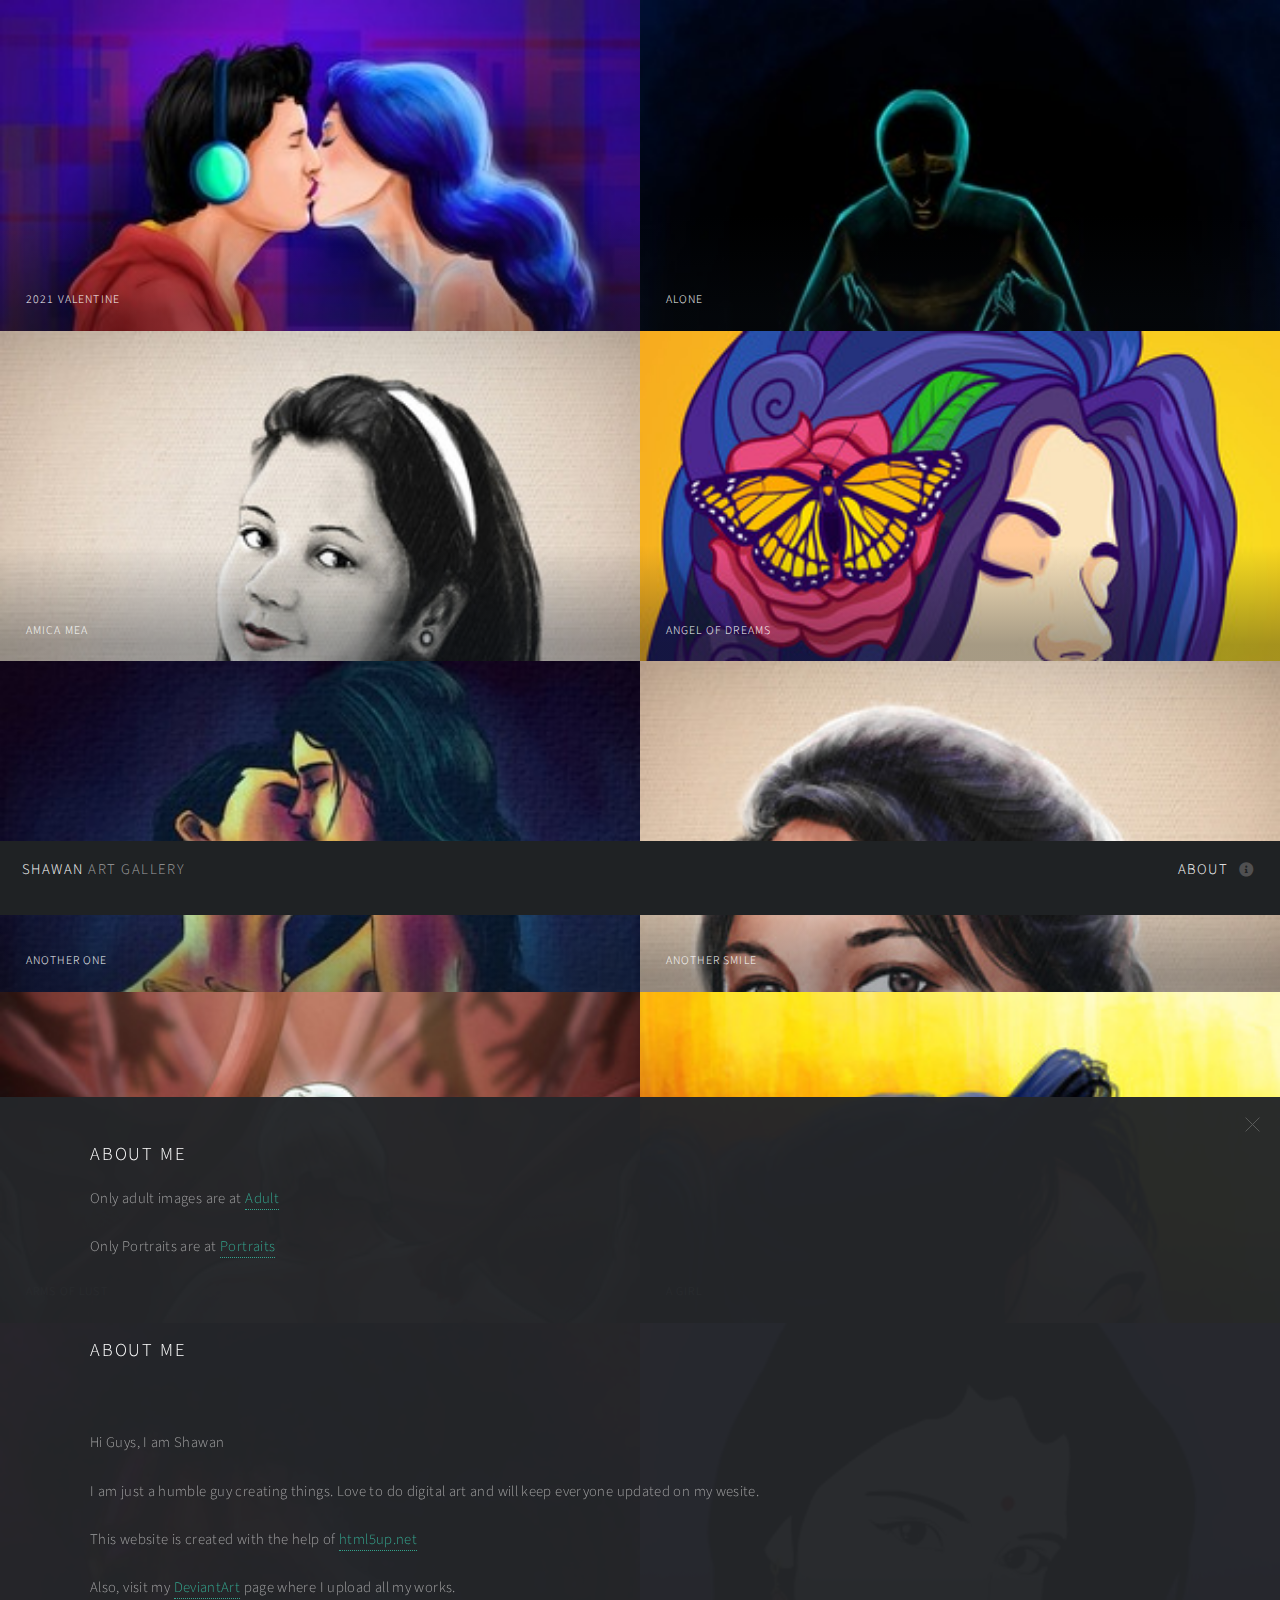
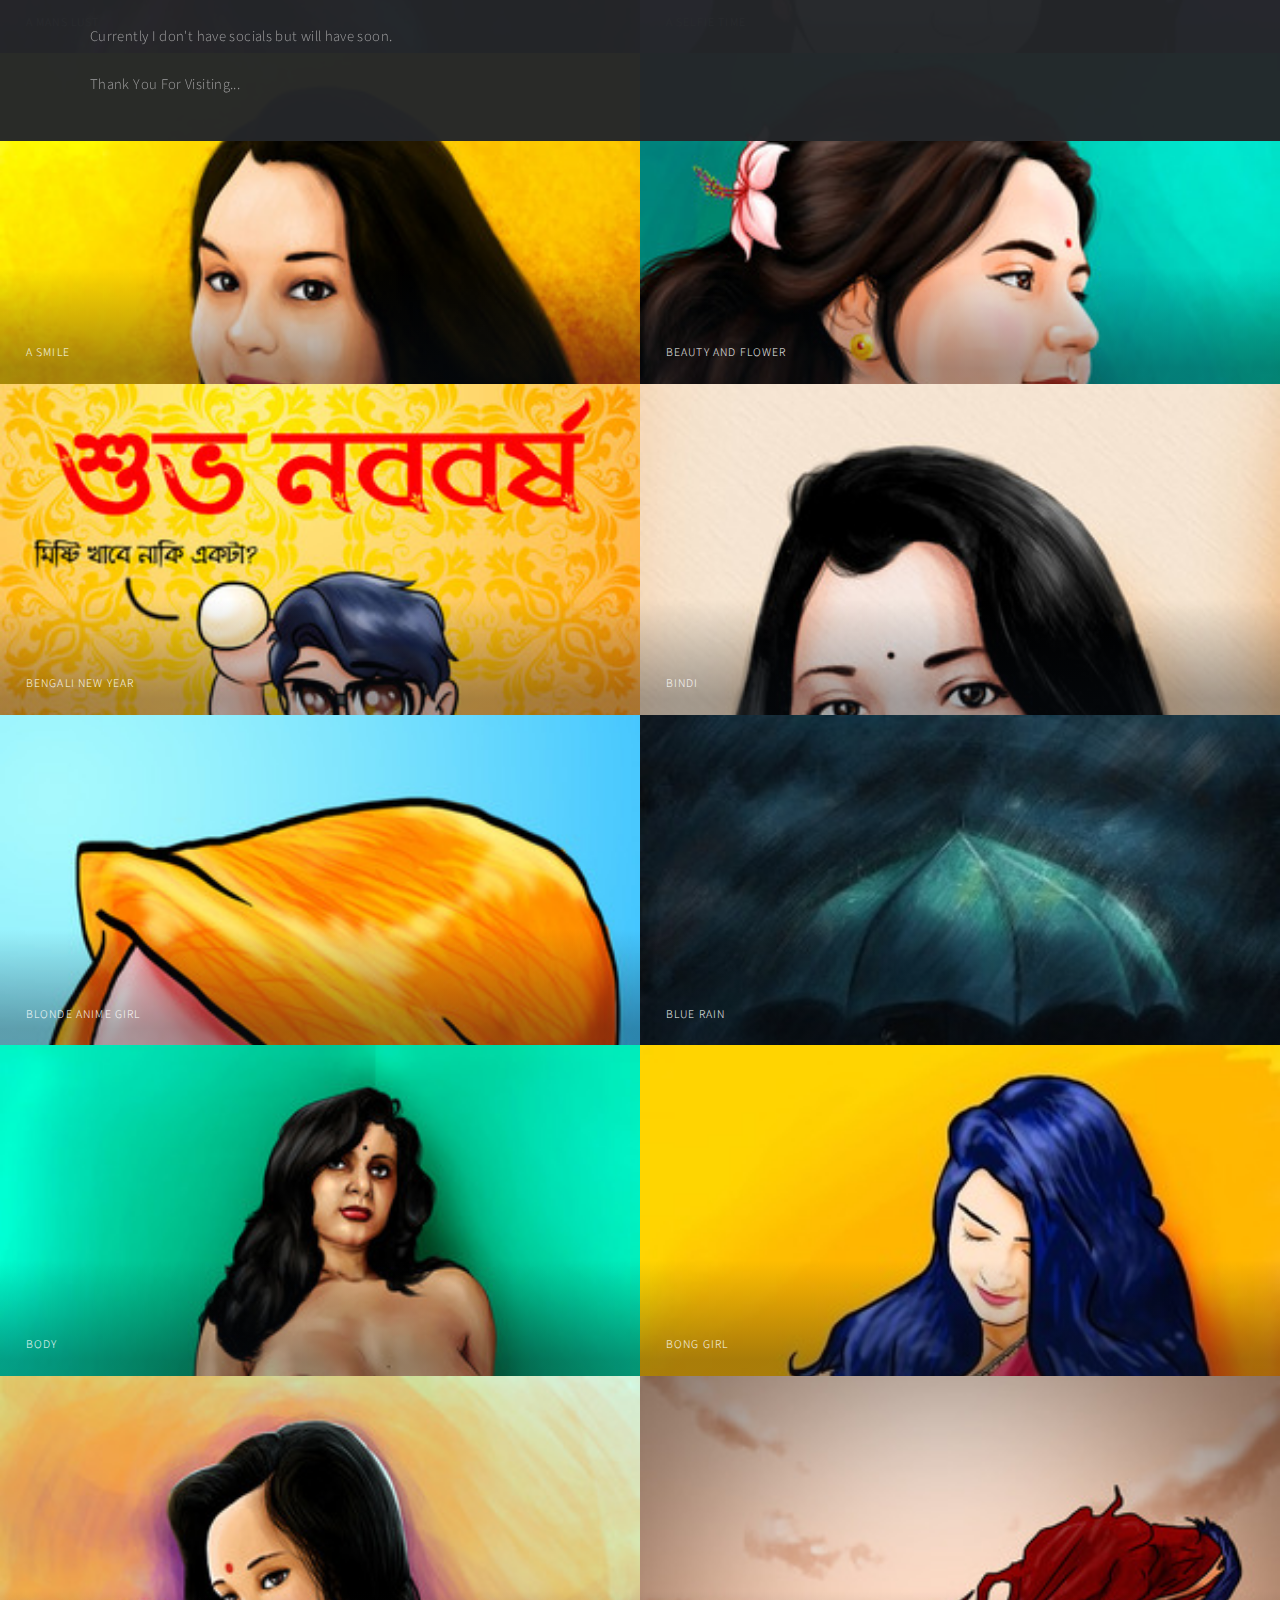
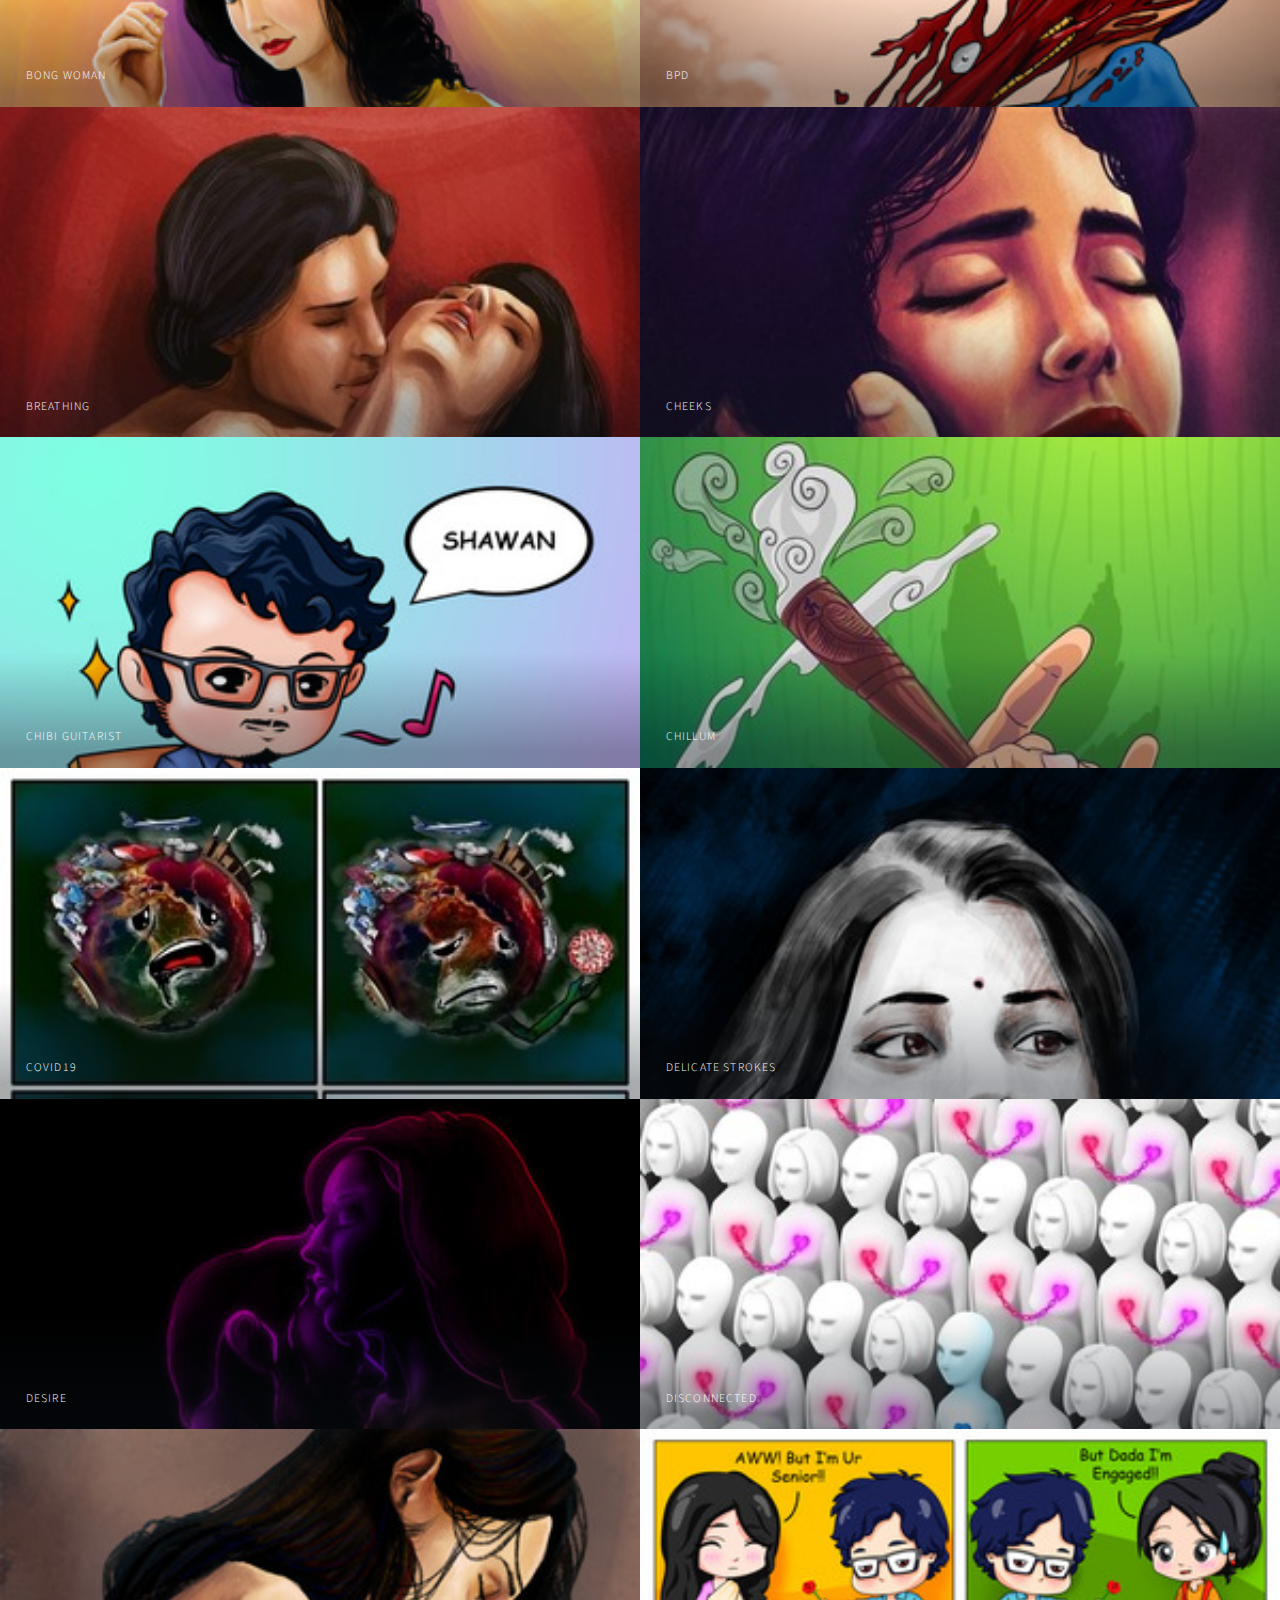
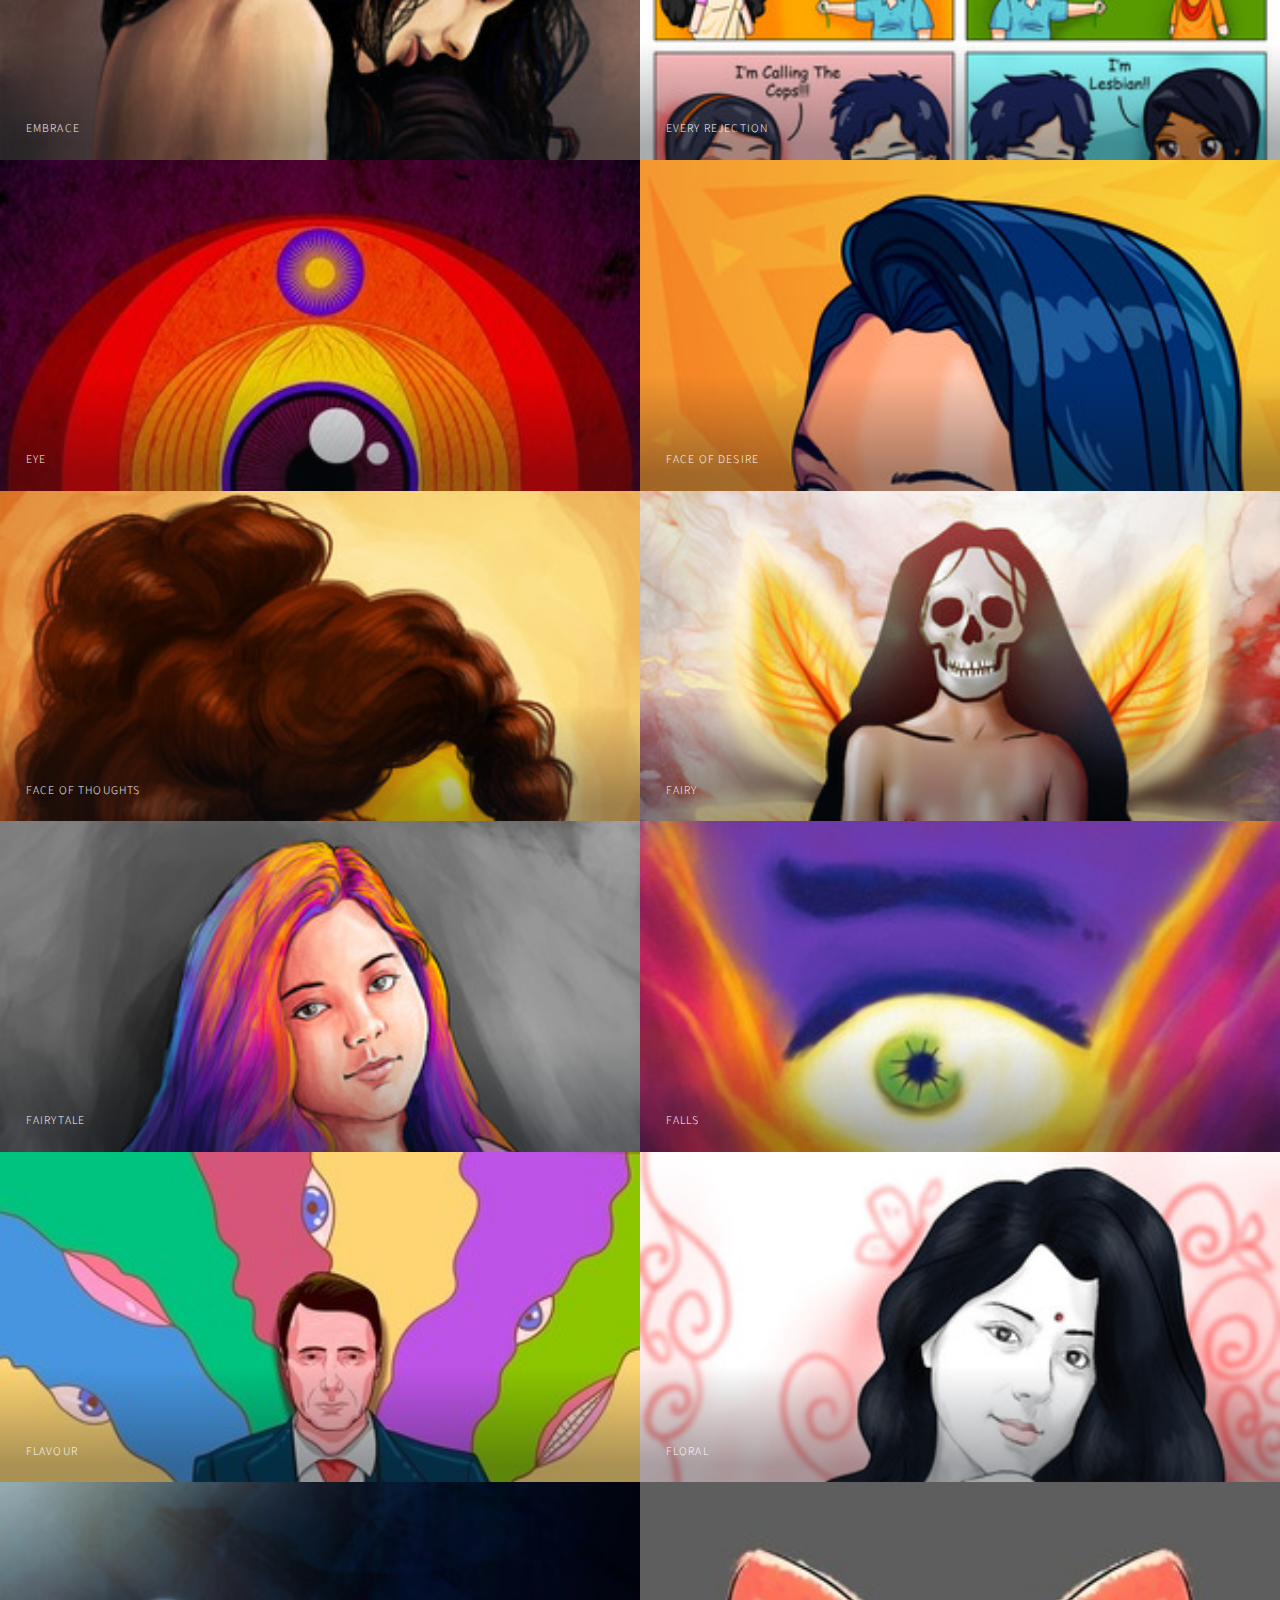
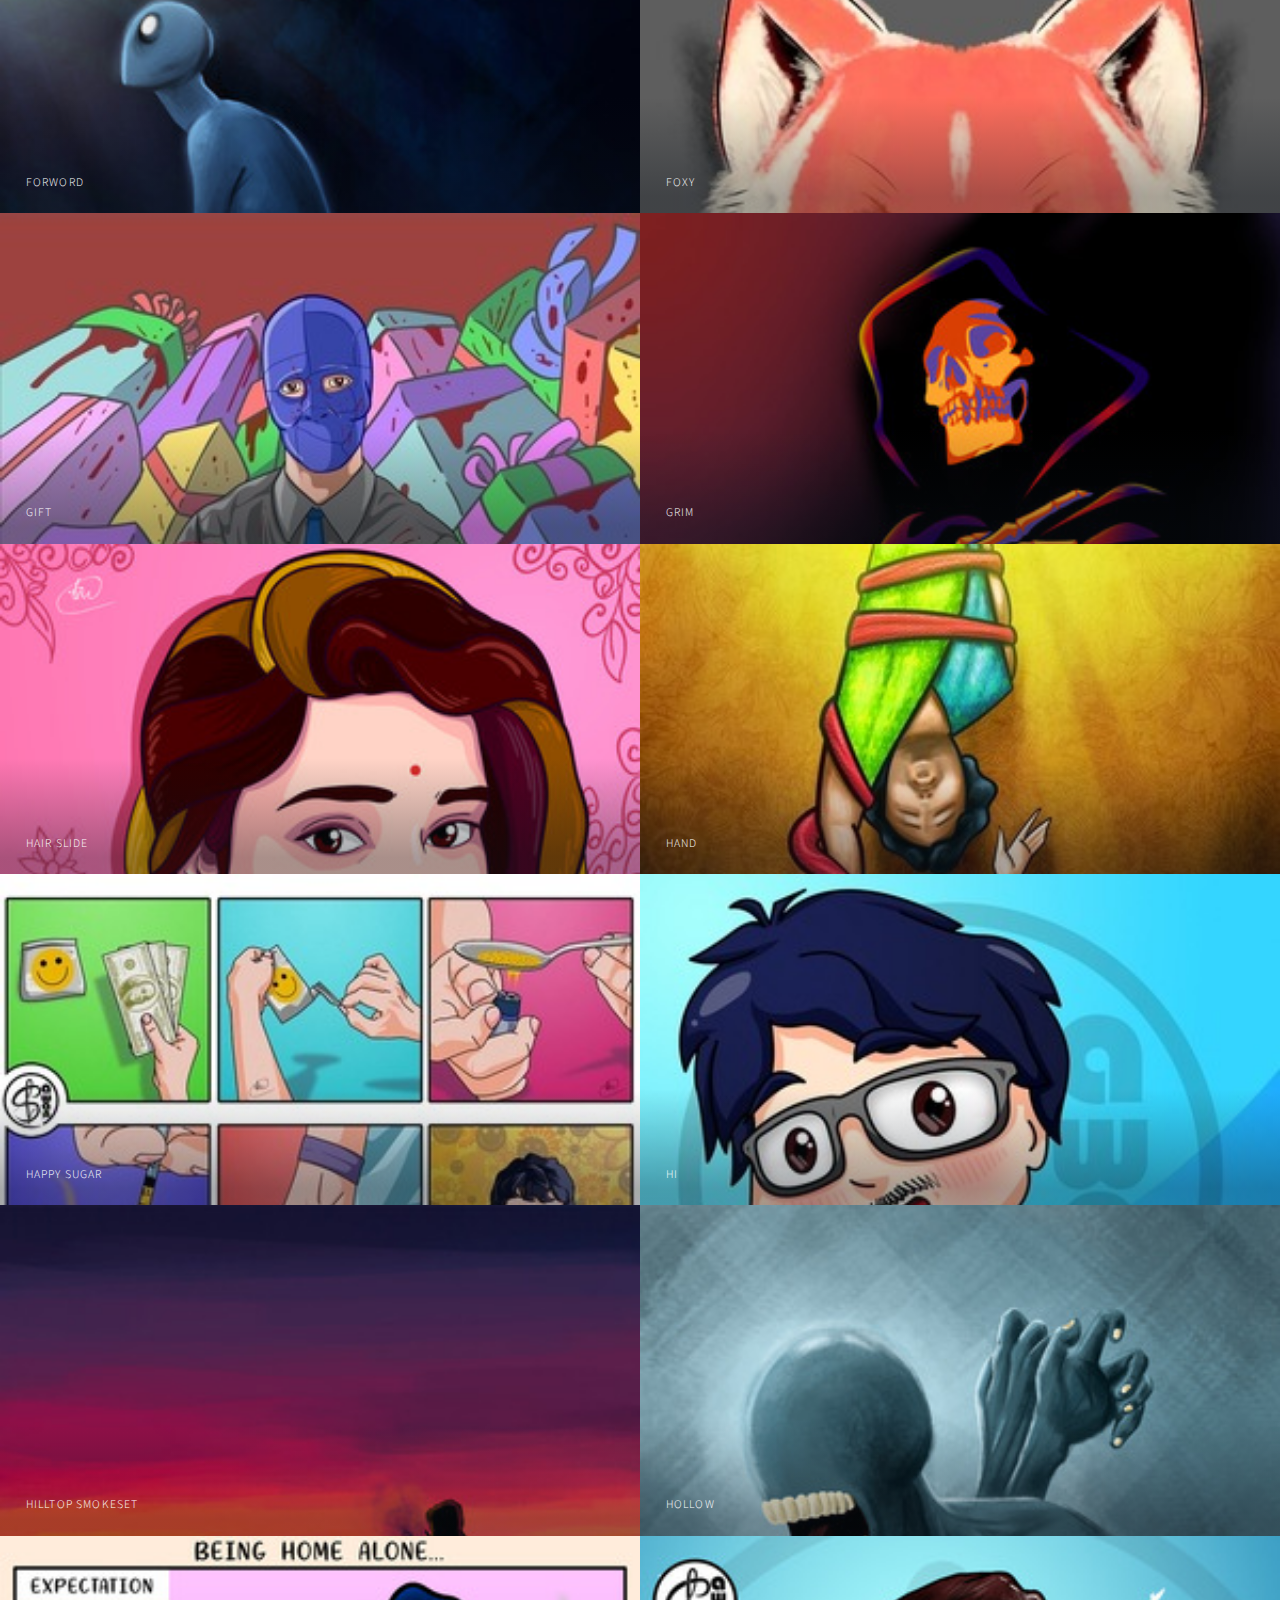
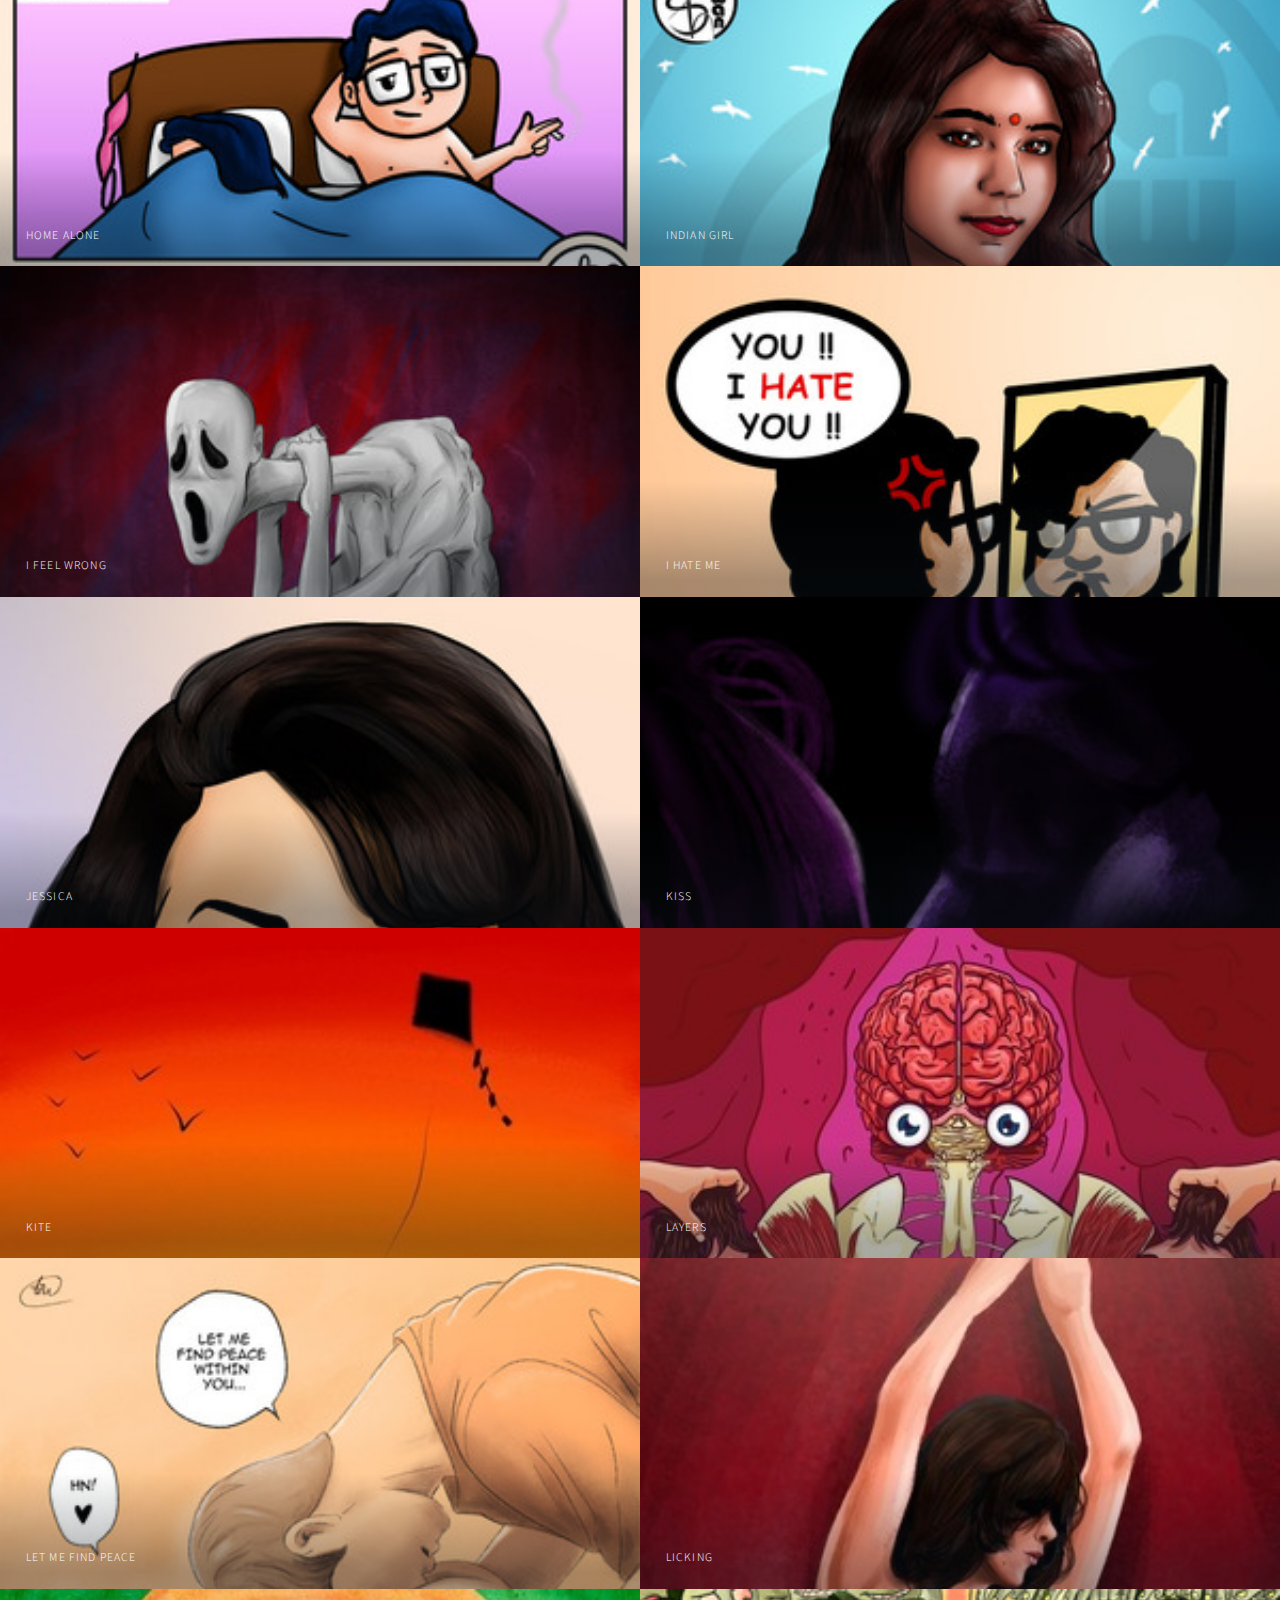
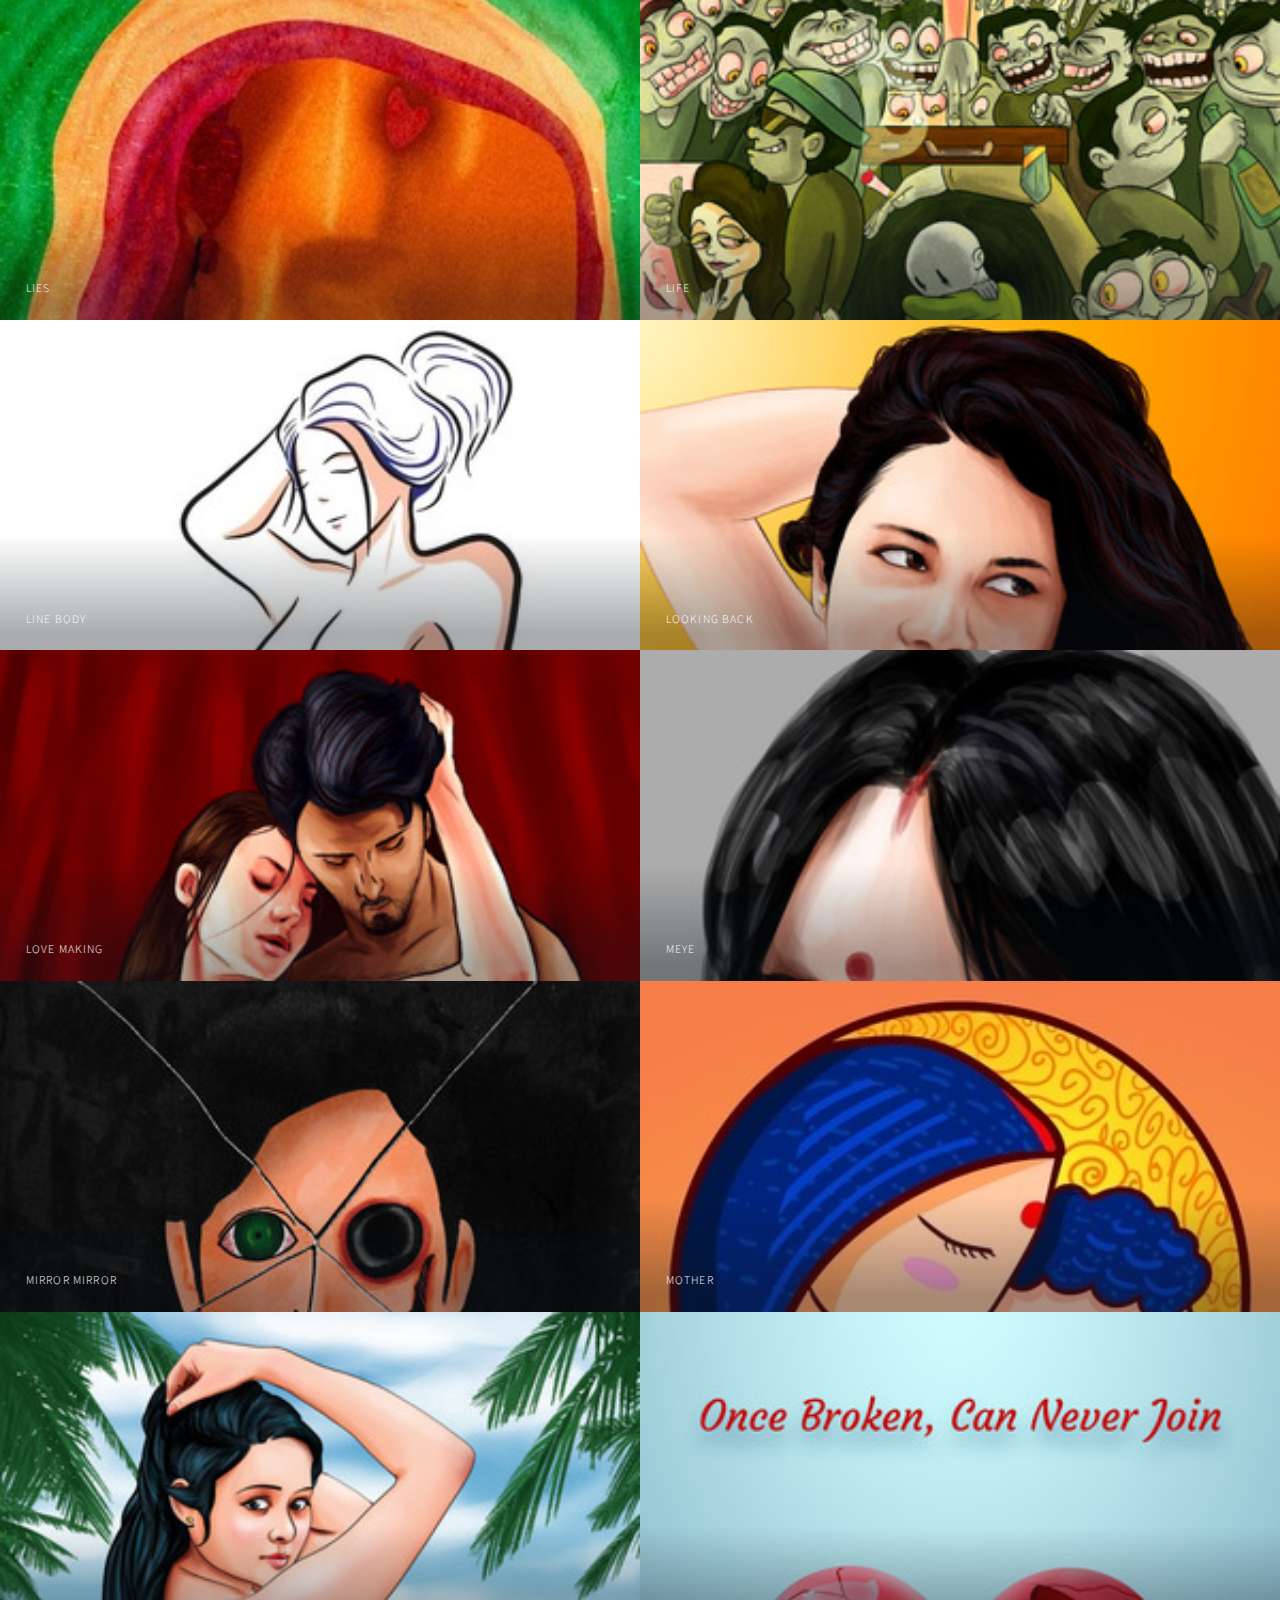
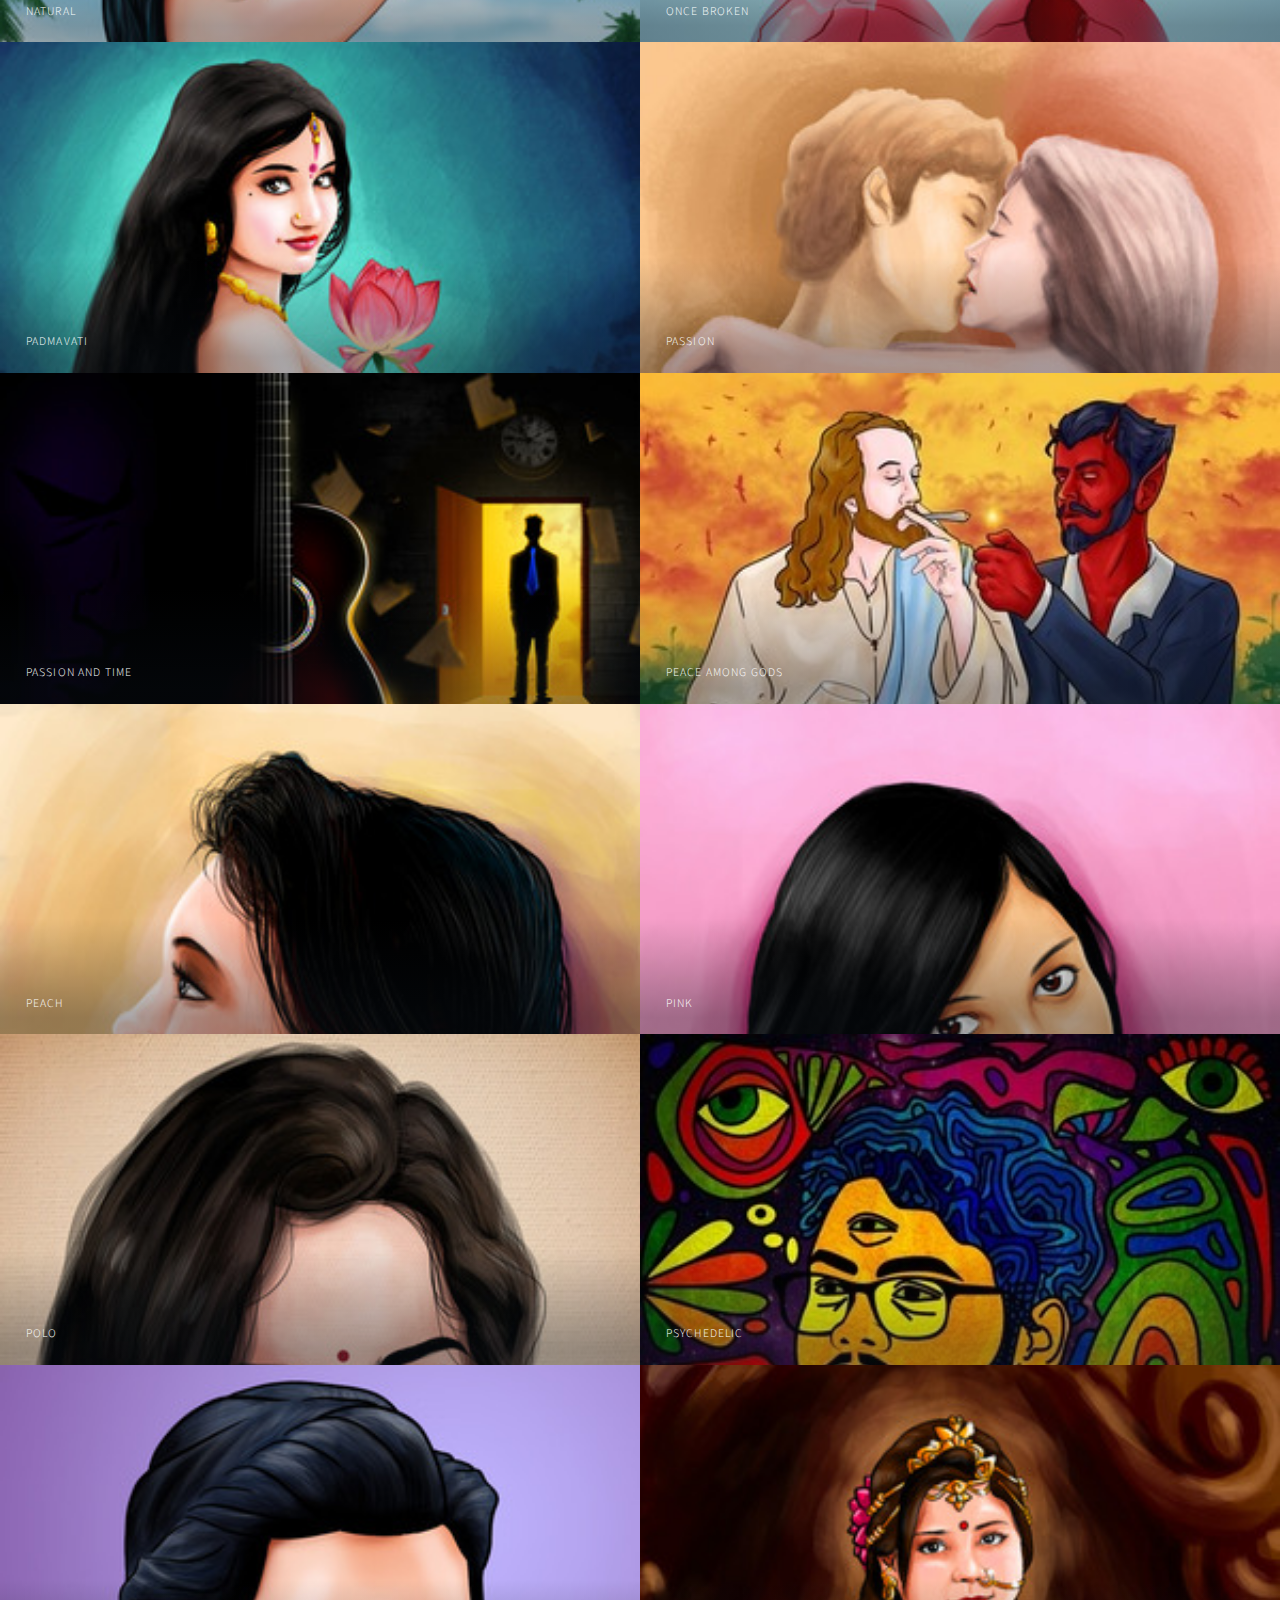
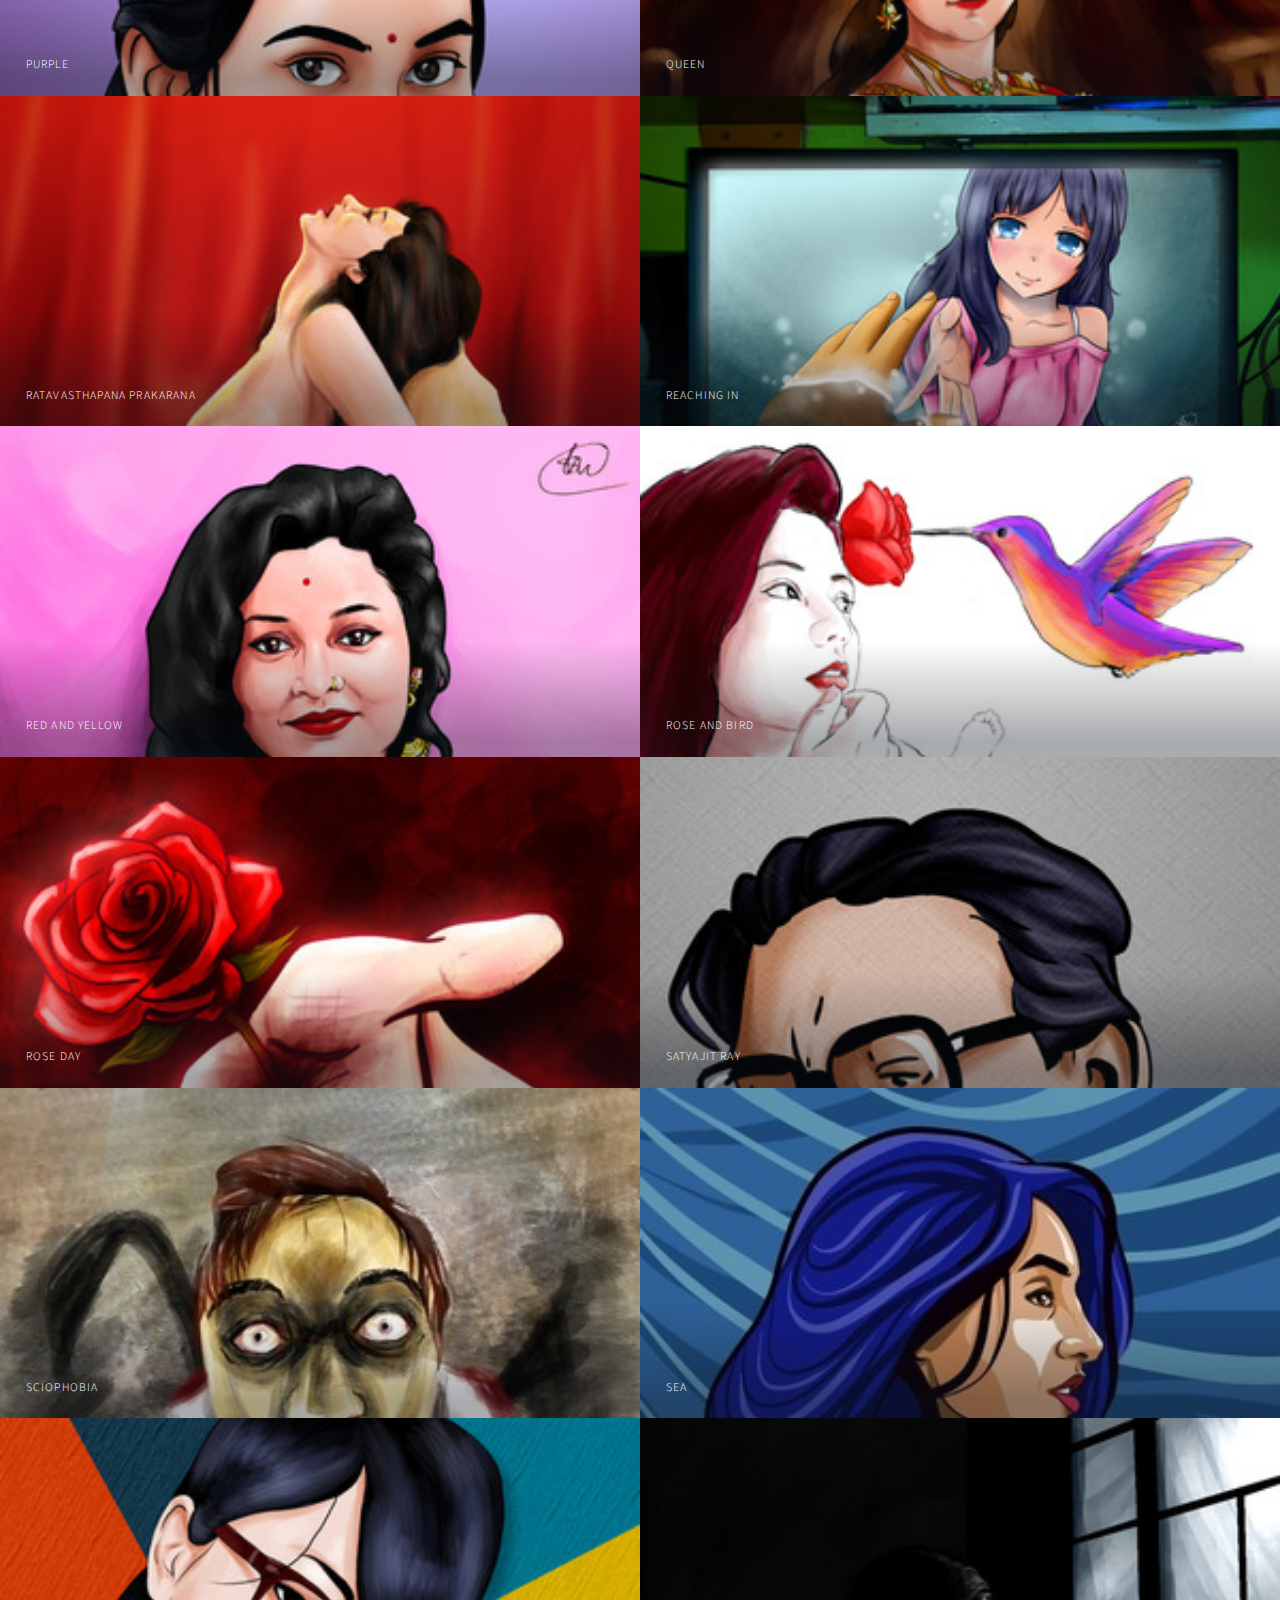
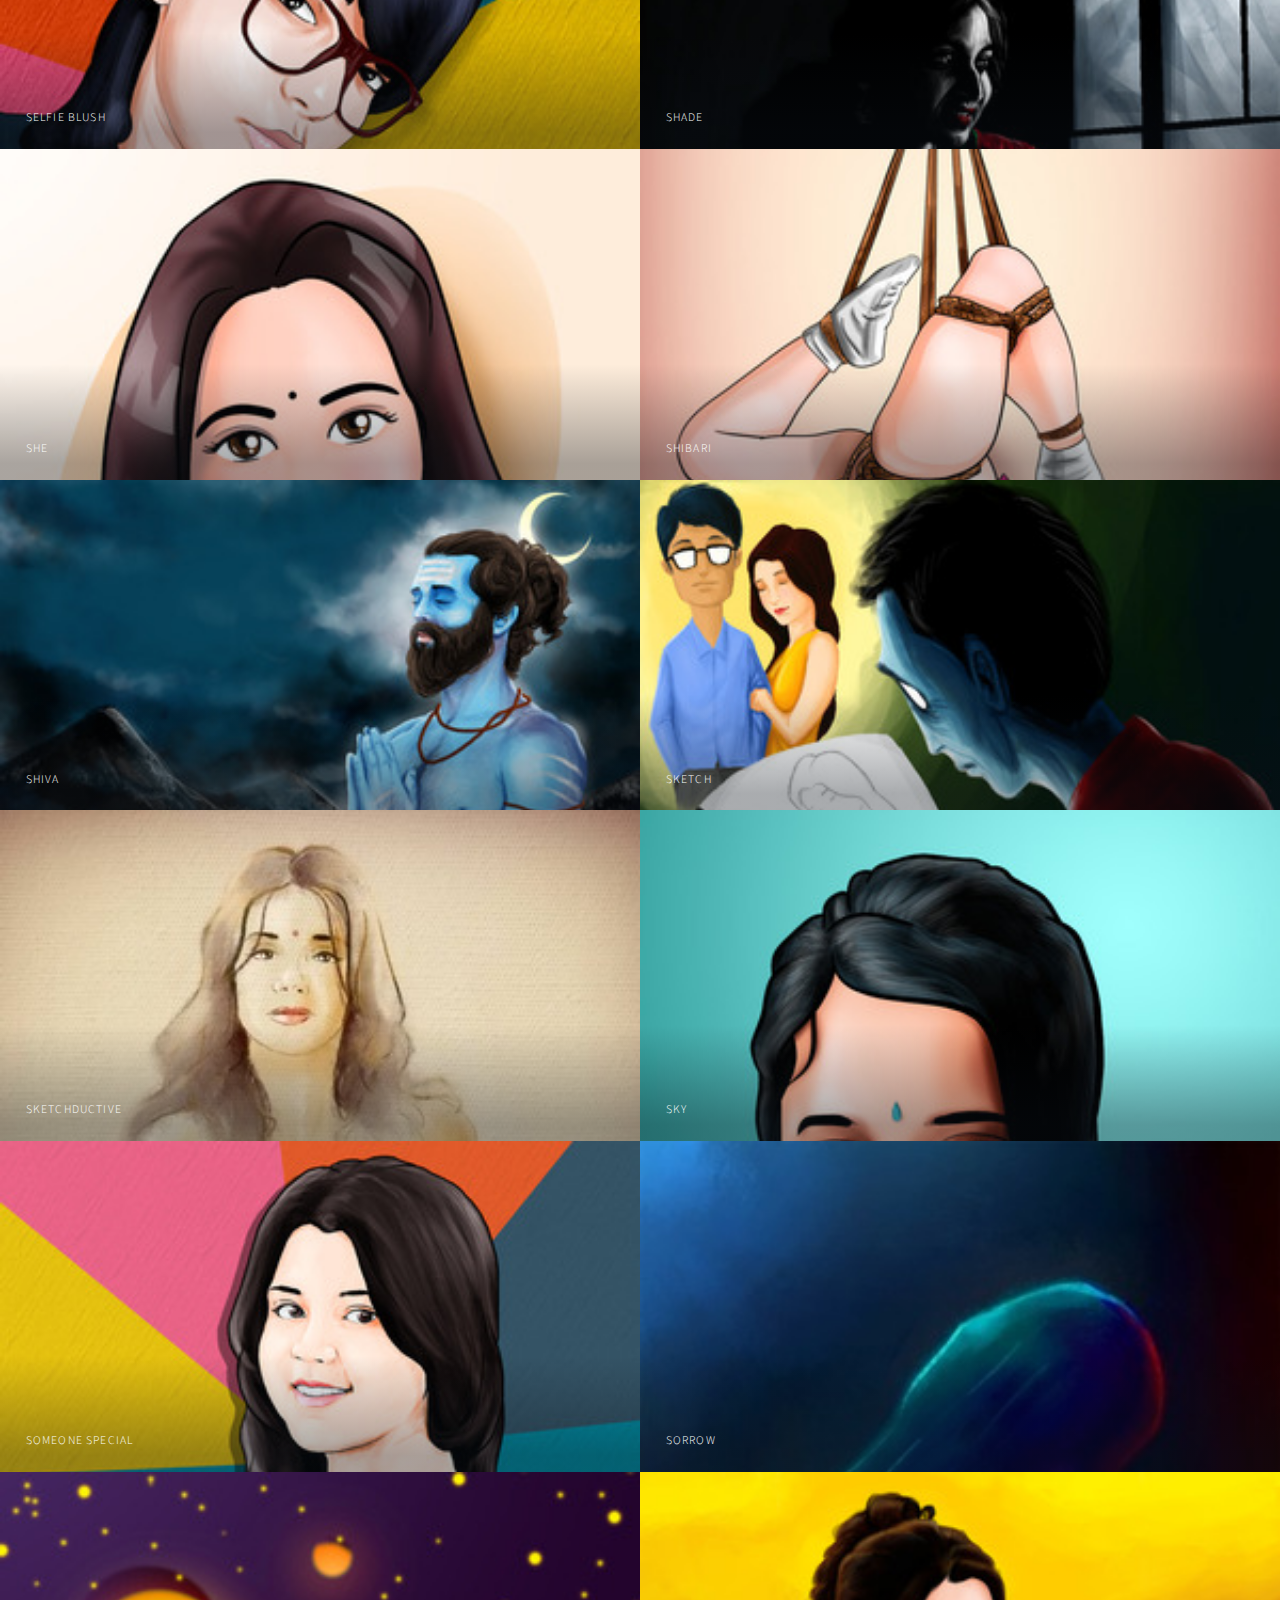
==== commit c5aa3e6c: "index.html" ====
--- a/index.html
+++ b/index.html
@@ -1,6 +1,7 @@
 <!DOCTYPE html>
 <html lang="en">
 	<head>
+		<link rel="shortcut icon" href="images\logo.png" type="image/x-icon" />
 		<title>Shawan</title>
 		<meta charset="UTF-8">
 		<meta name="viewport" content="width=device-width, initial-scale=1.0">
@@ -14,18 +15,31 @@
 				<!-- Header -->
 					<header id="header">
 						<h1><a href="index.html"><strong>Shawan</strong> ART GALLERY</a></h1>
-						<nav><ul><li><a href="#footer" class="icon solid fa-info-circle">About</a></li></ul></nav>
+						<nav><ul><li>
+							<a href="#footer" class="icon solid fa-info-circle">About</a>
+						</li></ul></nav>
 					</header>
 
 				<!-- Main -->
-				<div id="main"></div>
+				<div id="main">
+				</div>
 
 				<!-- Footer -->
 					<footer id="footer" class="panel">
 						<div class="inner split">
 							<section>
 								<h2>About Me</h2>
-								<p>A website by me</p>
+								<p>
+									Only adult images are at <a href="adult.html">Adult</a> <br><br>
+									Only Portraits are at <a href="portrait.html">Portraits</a> <br><br>
+									<br><h2>About Me</h2><br><br>
+									Hi Guys, I am Shawan<br><br>
+									I am just a humble guy creating things. Love to do digital art and will keep everyone updated on my wesite.<br><br>
+									This website is created with the help of <a href="https://html5up.net/">html5up.net</a><br><br>
+									Also, visit my <a href="https://www.deviantart.com/shawan91221">DeviantArt</a> page where I upload all my works.<br><br>
+									Currently I don't have socials but will have soon.<br><br>
+									Thank You For Visiting...
+								</p>
 							</section>
 						</div>
 					</footer>
@@ -53,7 +67,7 @@
 					const imgEl = document.createElement('img'); //create element <img>
 					const h2El = document.createElement('h2'); //create element <h2>
 					const pEl = document.createElement('p'); //create element <p>
-			
+					
 					//<article>
 					artEl.setAttribute('class', 'thumb'); // Set the class attribute to 'thumb'
 					//<a>
@@ -64,7 +78,7 @@
 					imgEl.setAttribute('width', '100%');
 					imgEl.setAttribute('alt', ''); // Set the alt attribute
 					//<h2>
-					h2El.textContent = fileNames;
+					h2El.textContent = fileNames.replaceAll('_', ' ');
 					
 					aEl.appendChild(imgEl); //append <img> to <a>
 					artEl.appendChild(aEl); //append <a> to <article>
@@ -74,4 +88,4 @@
 			
 			  </script>
 	</body>
-</html>+</html>
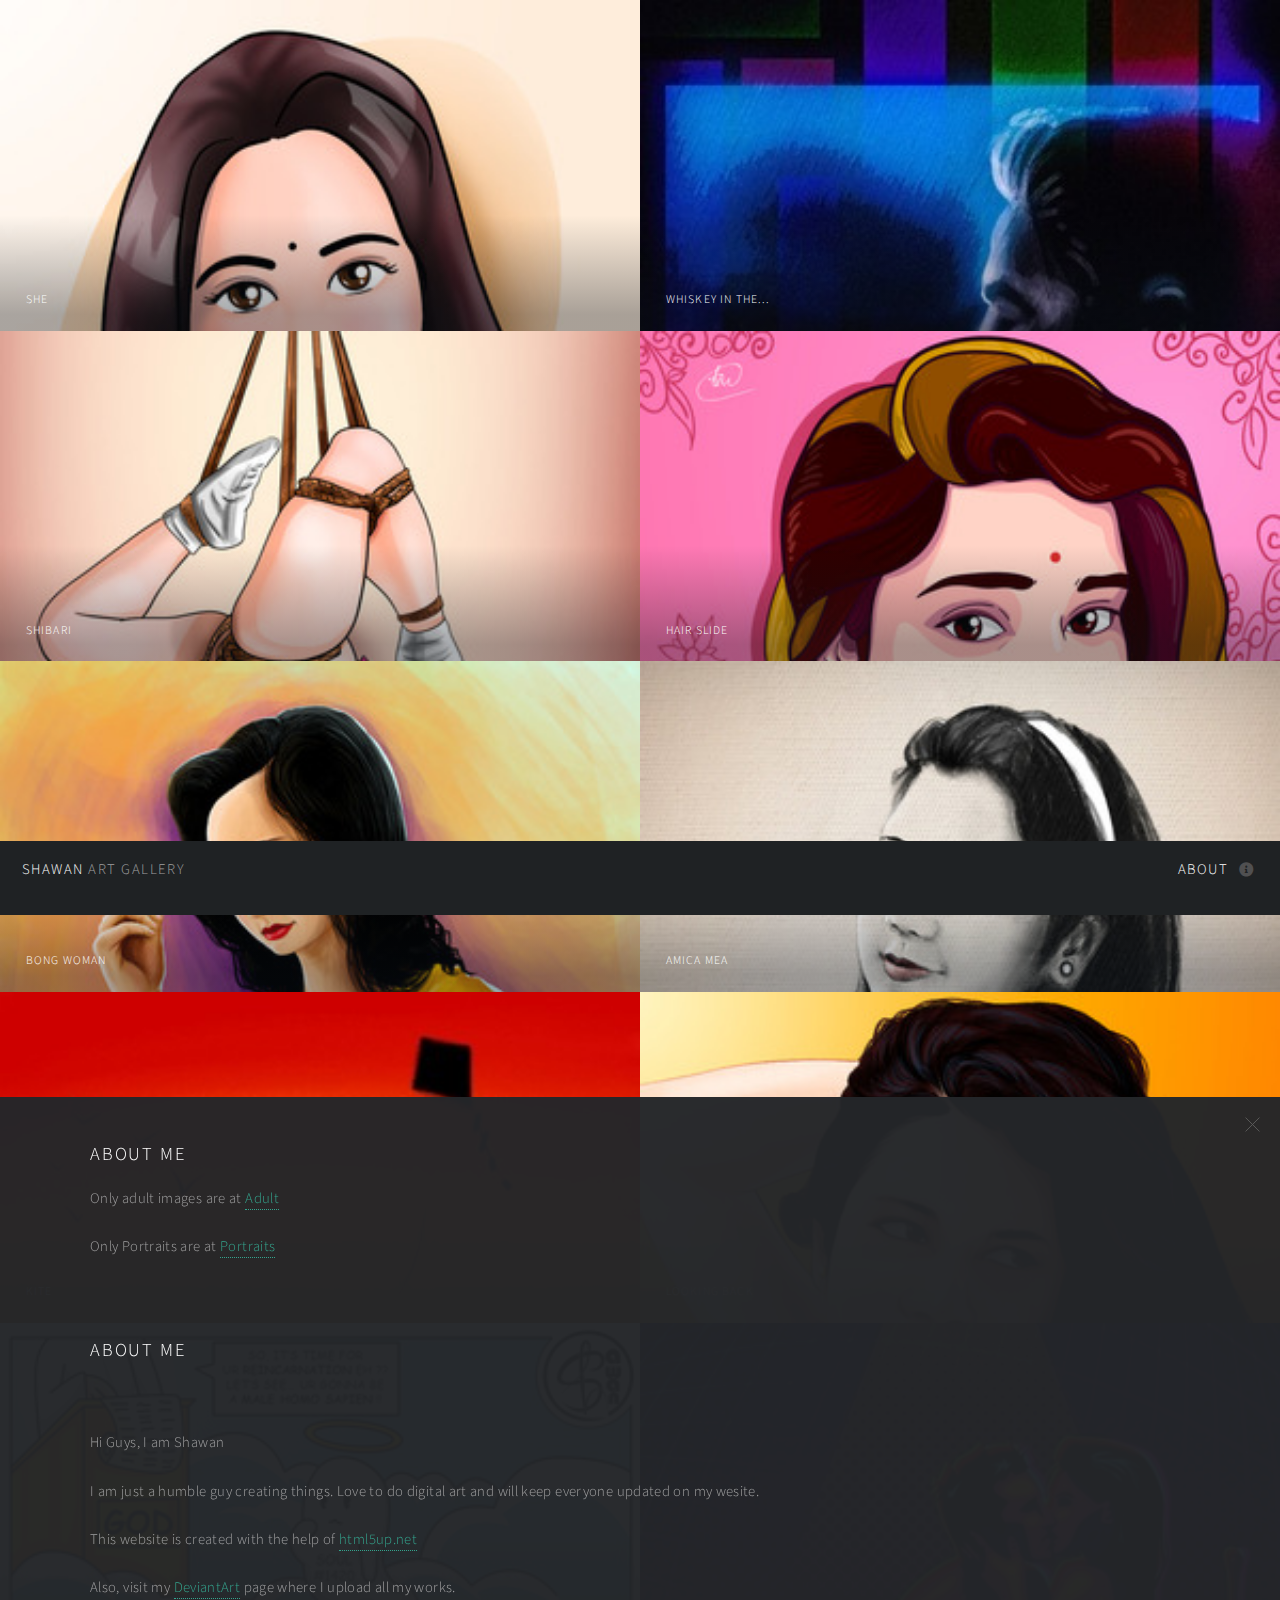
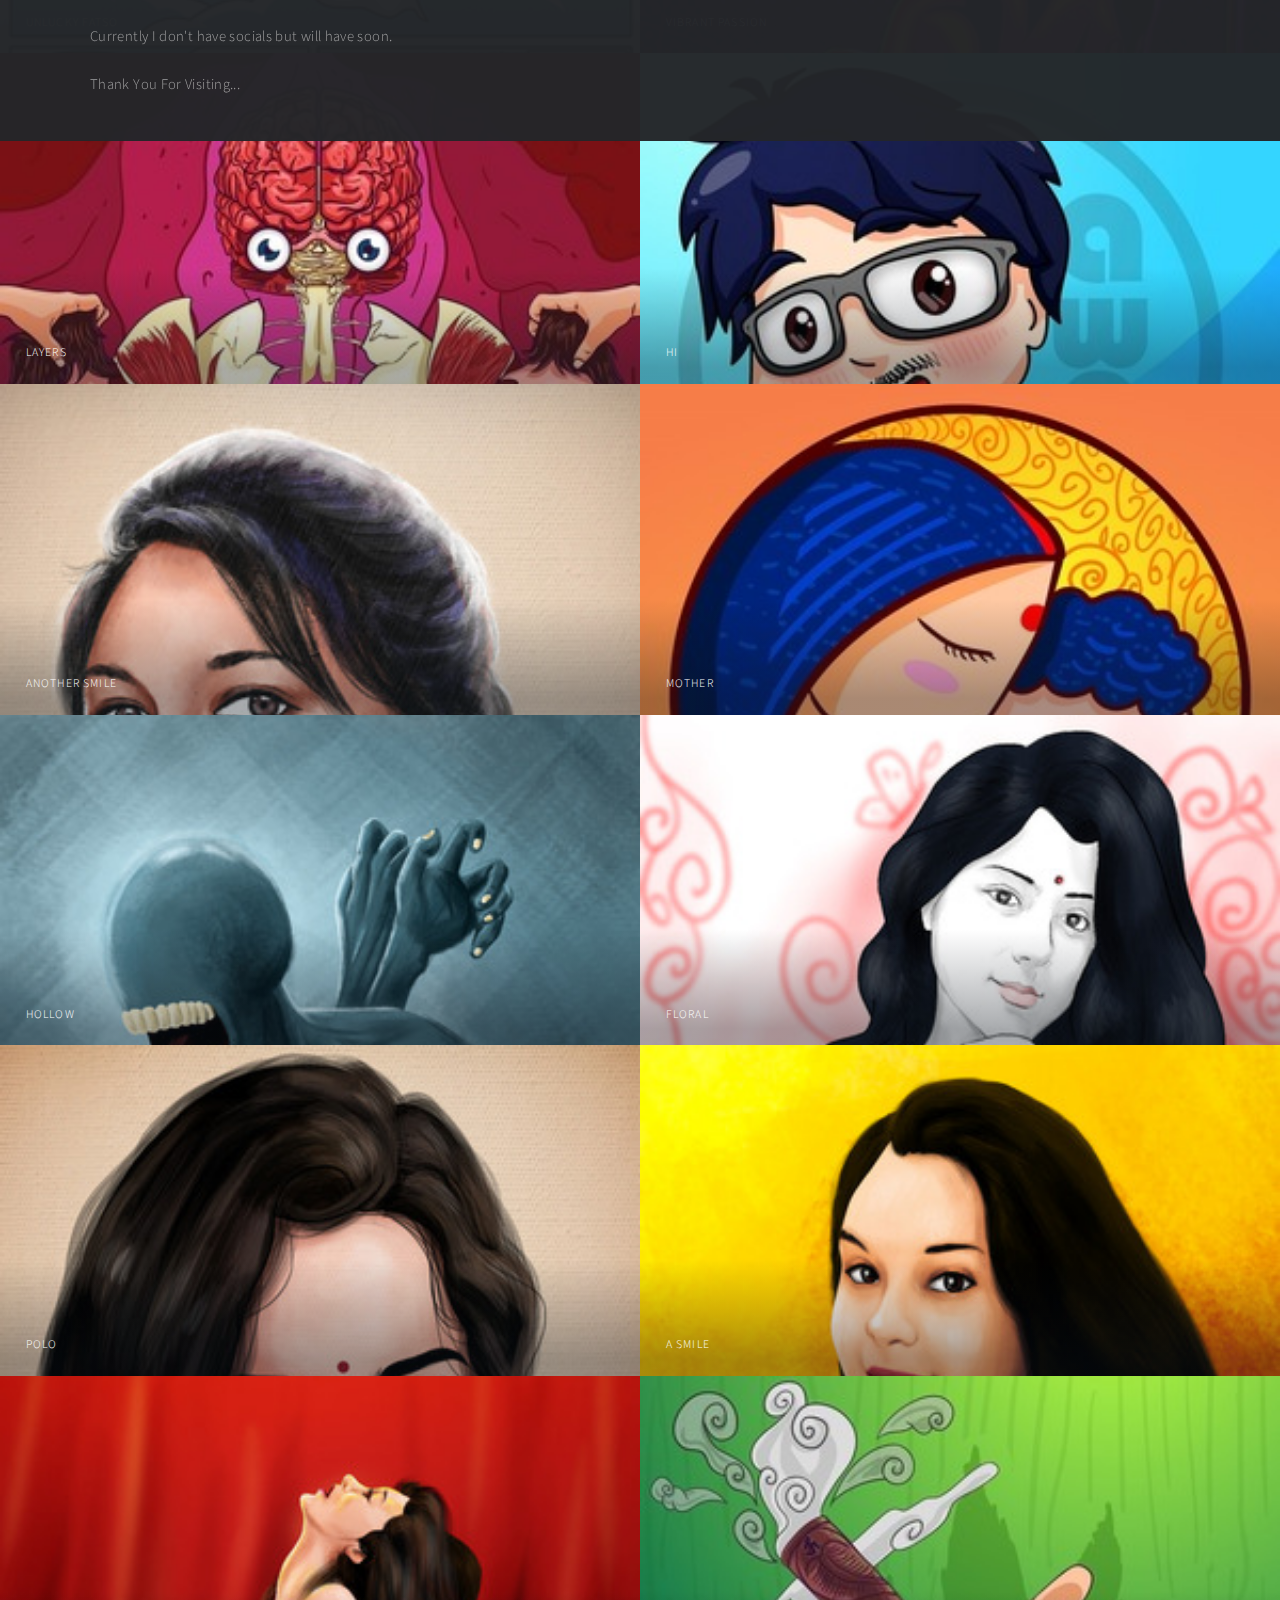
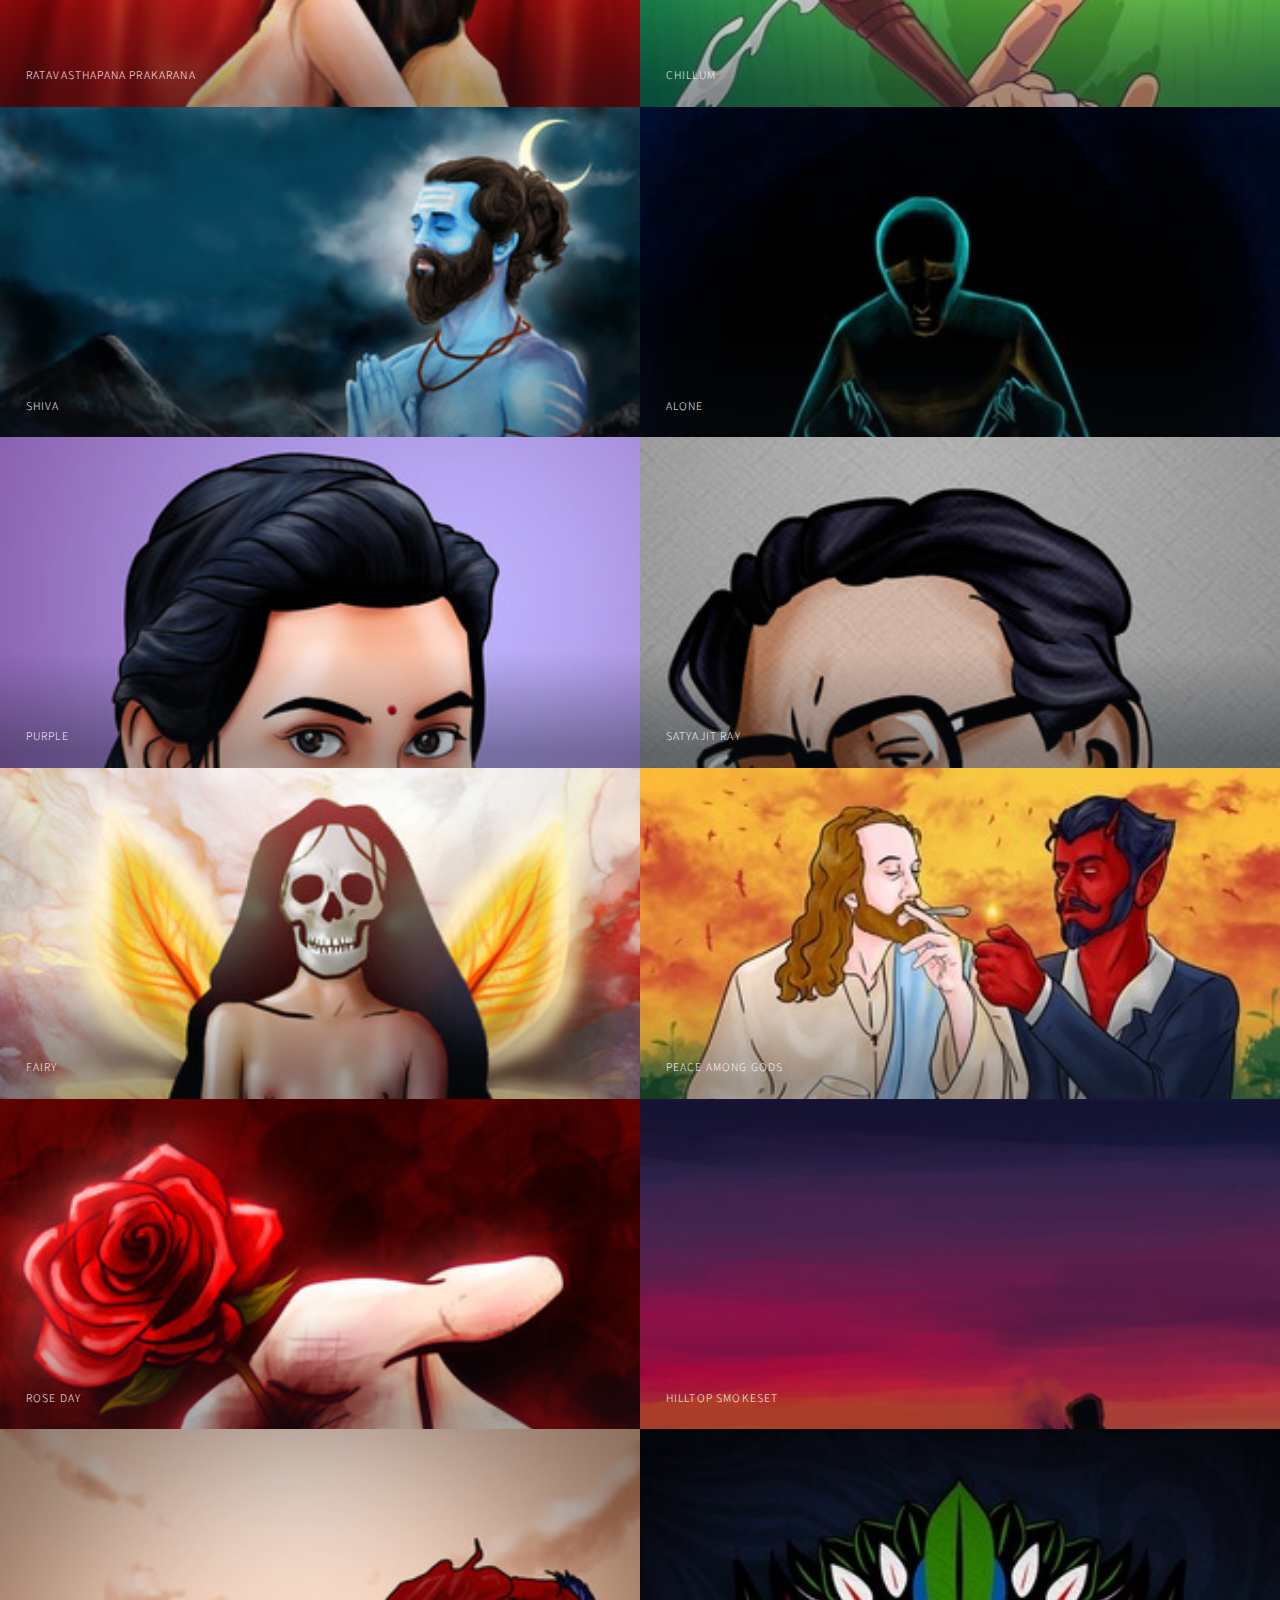
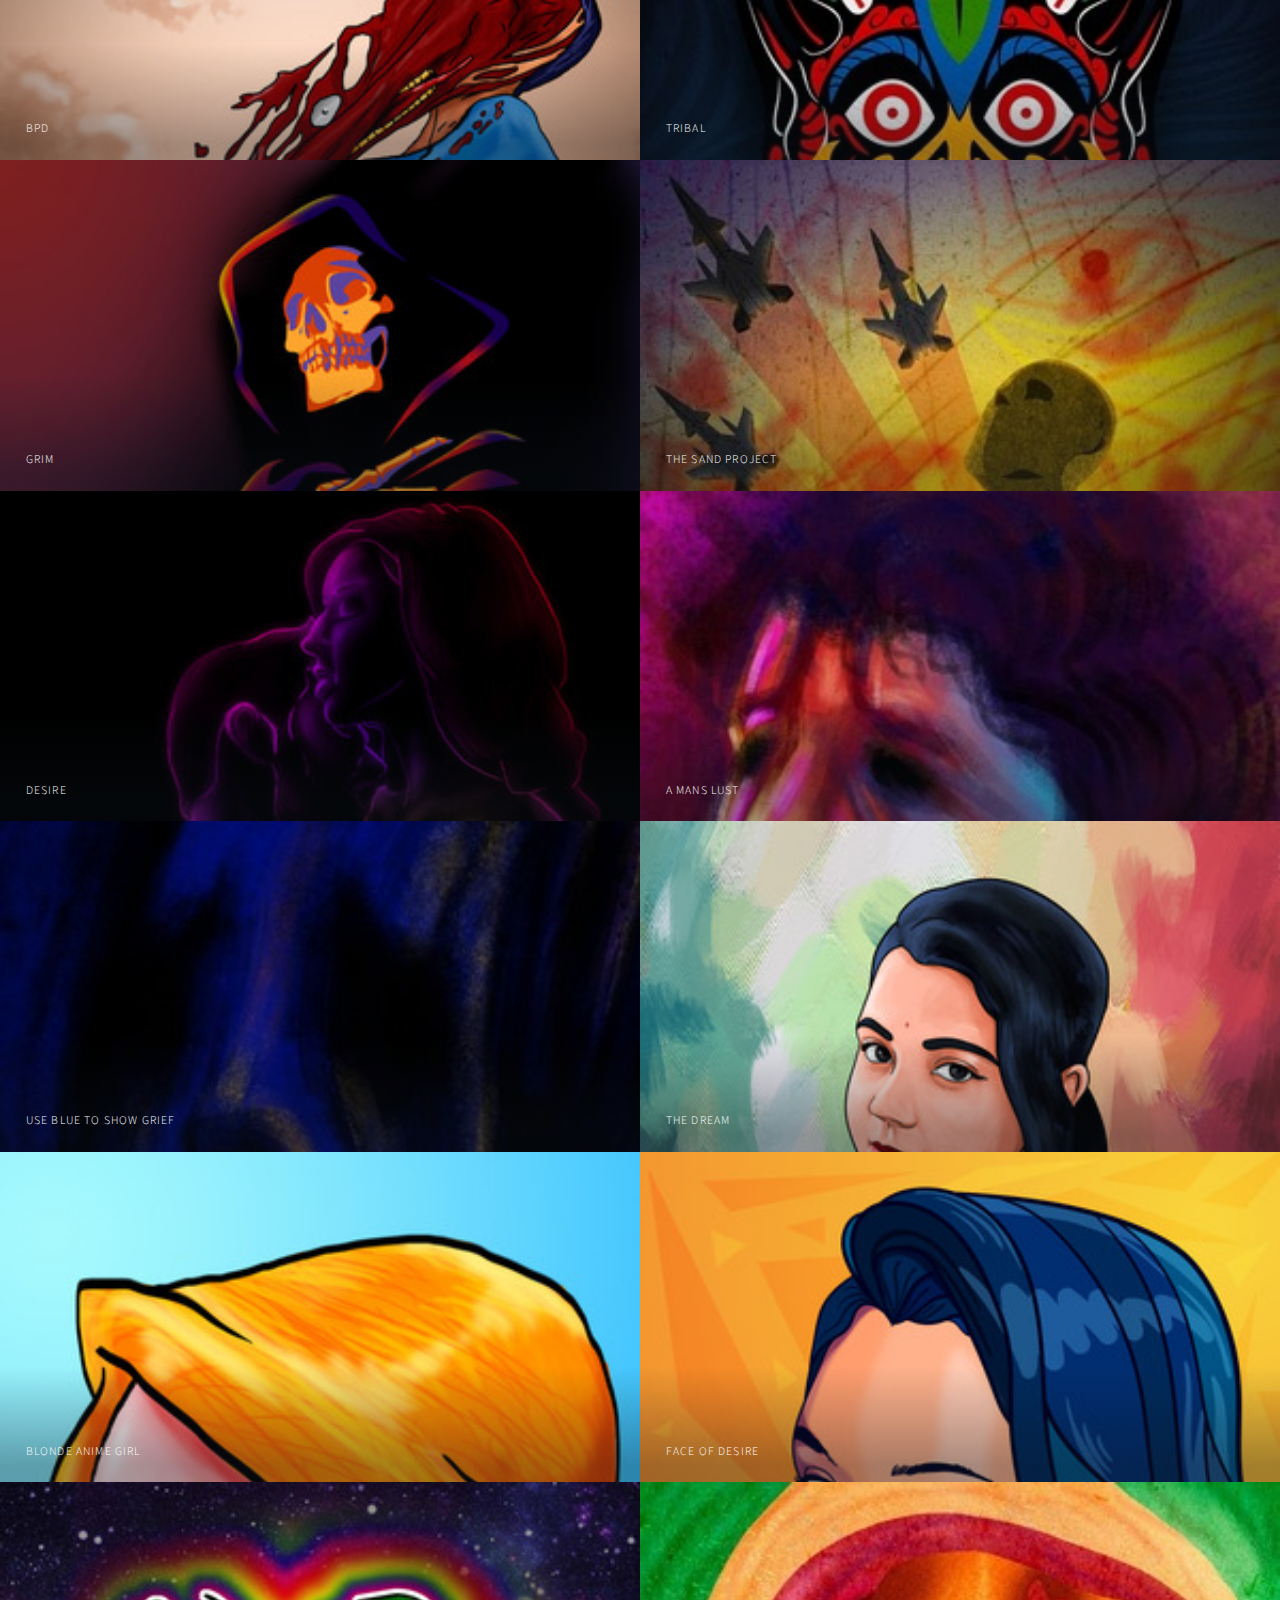
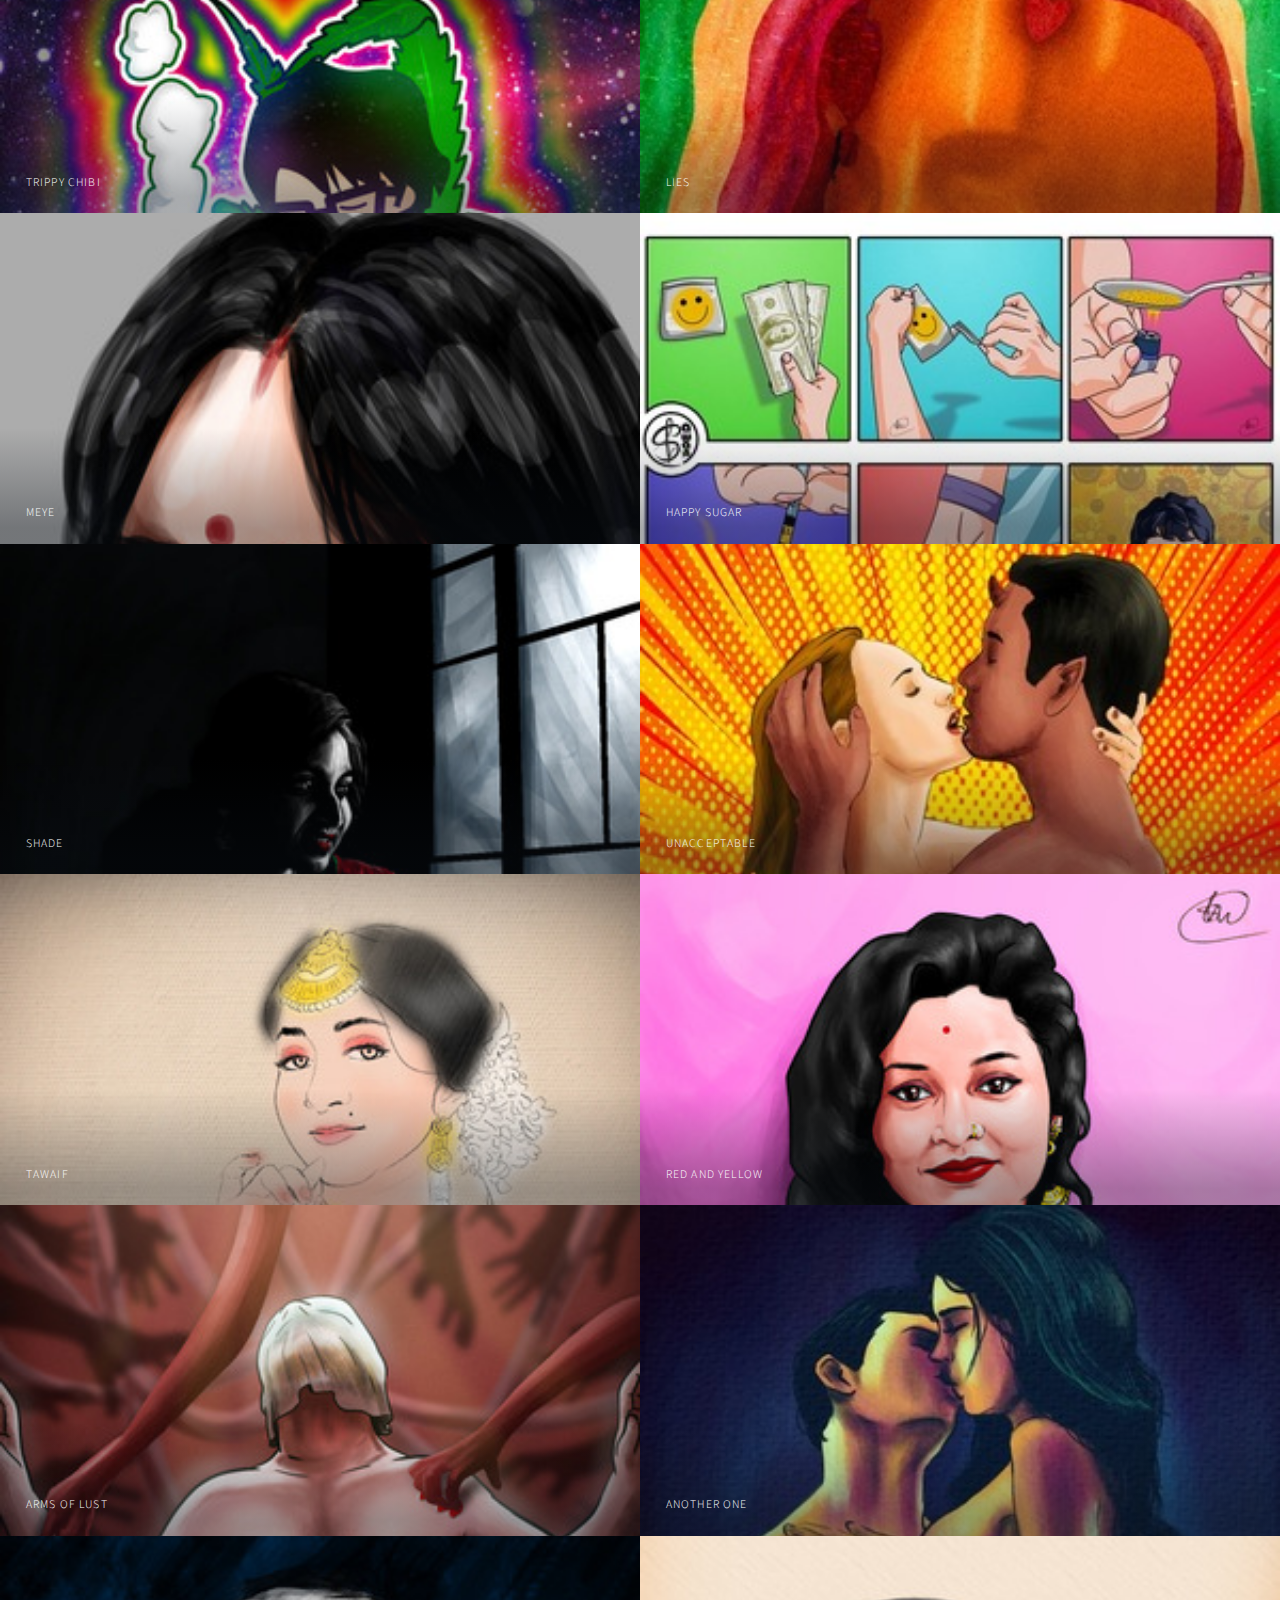
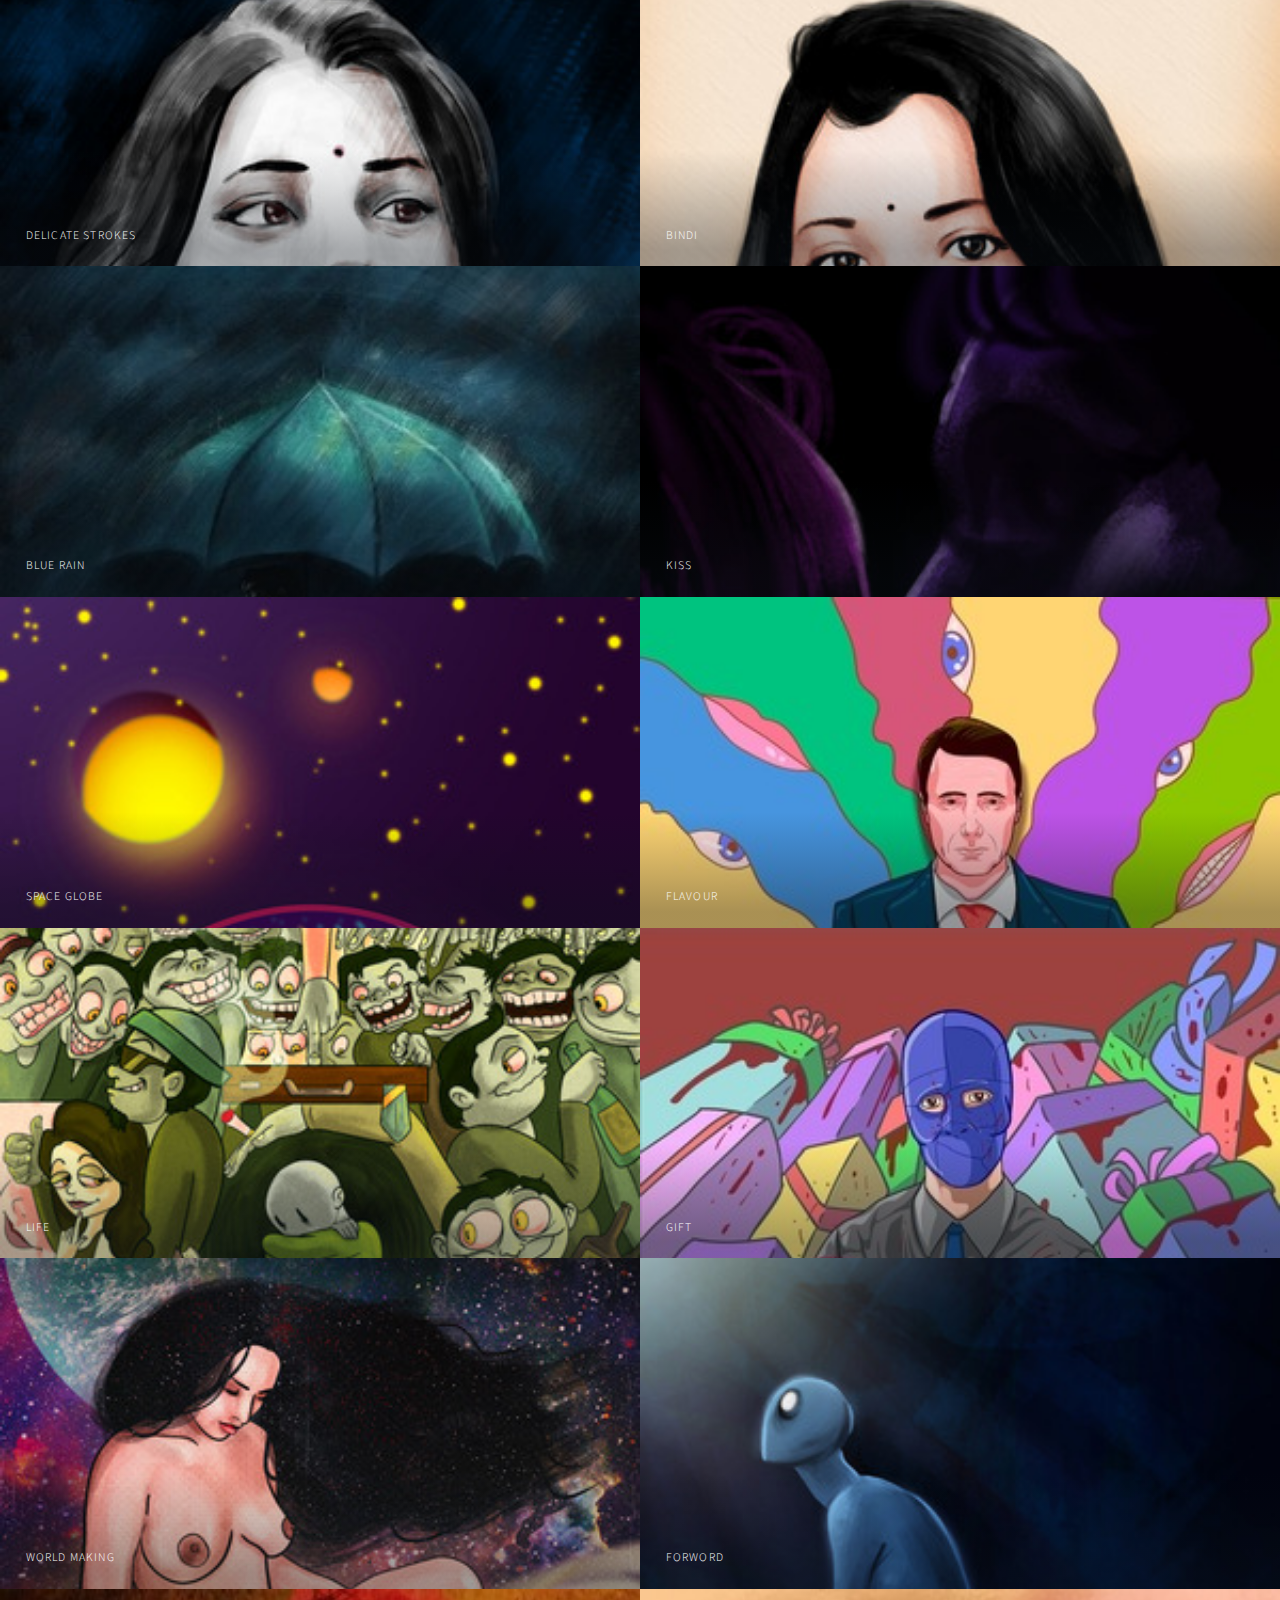
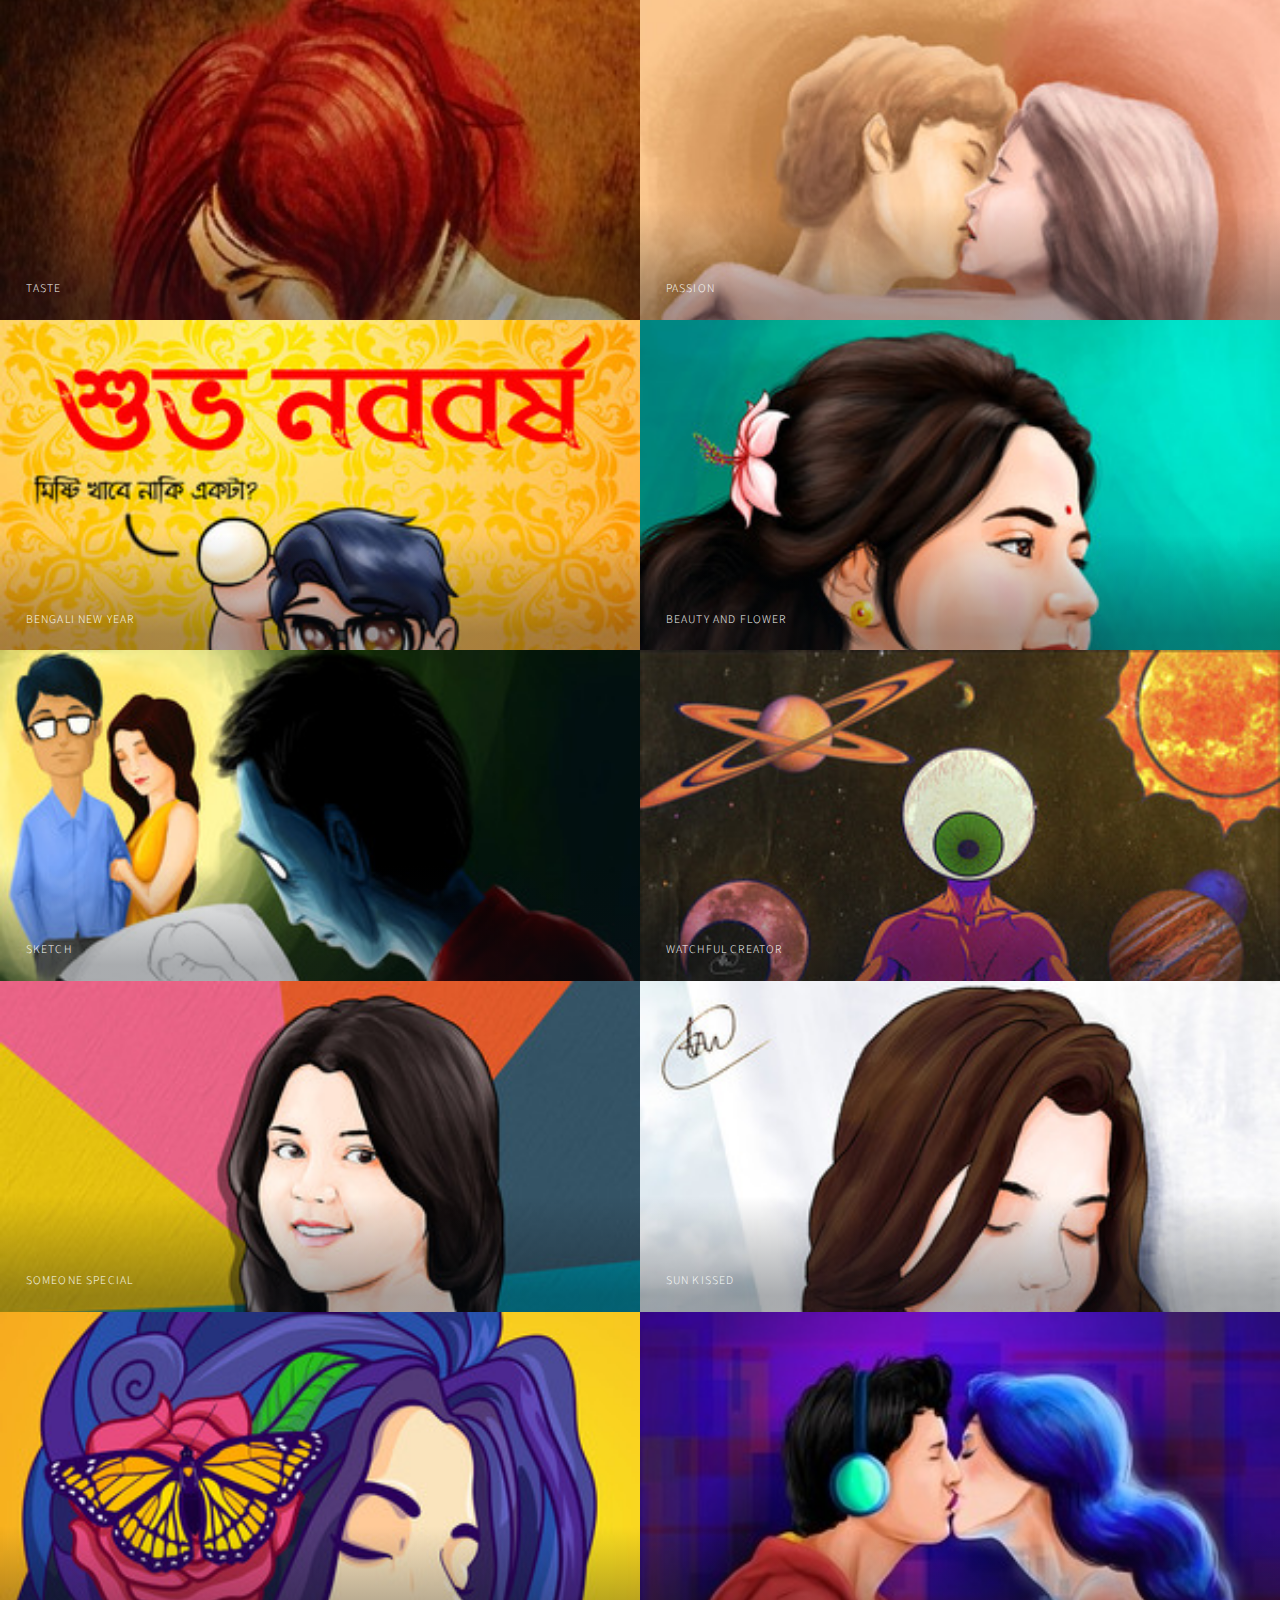
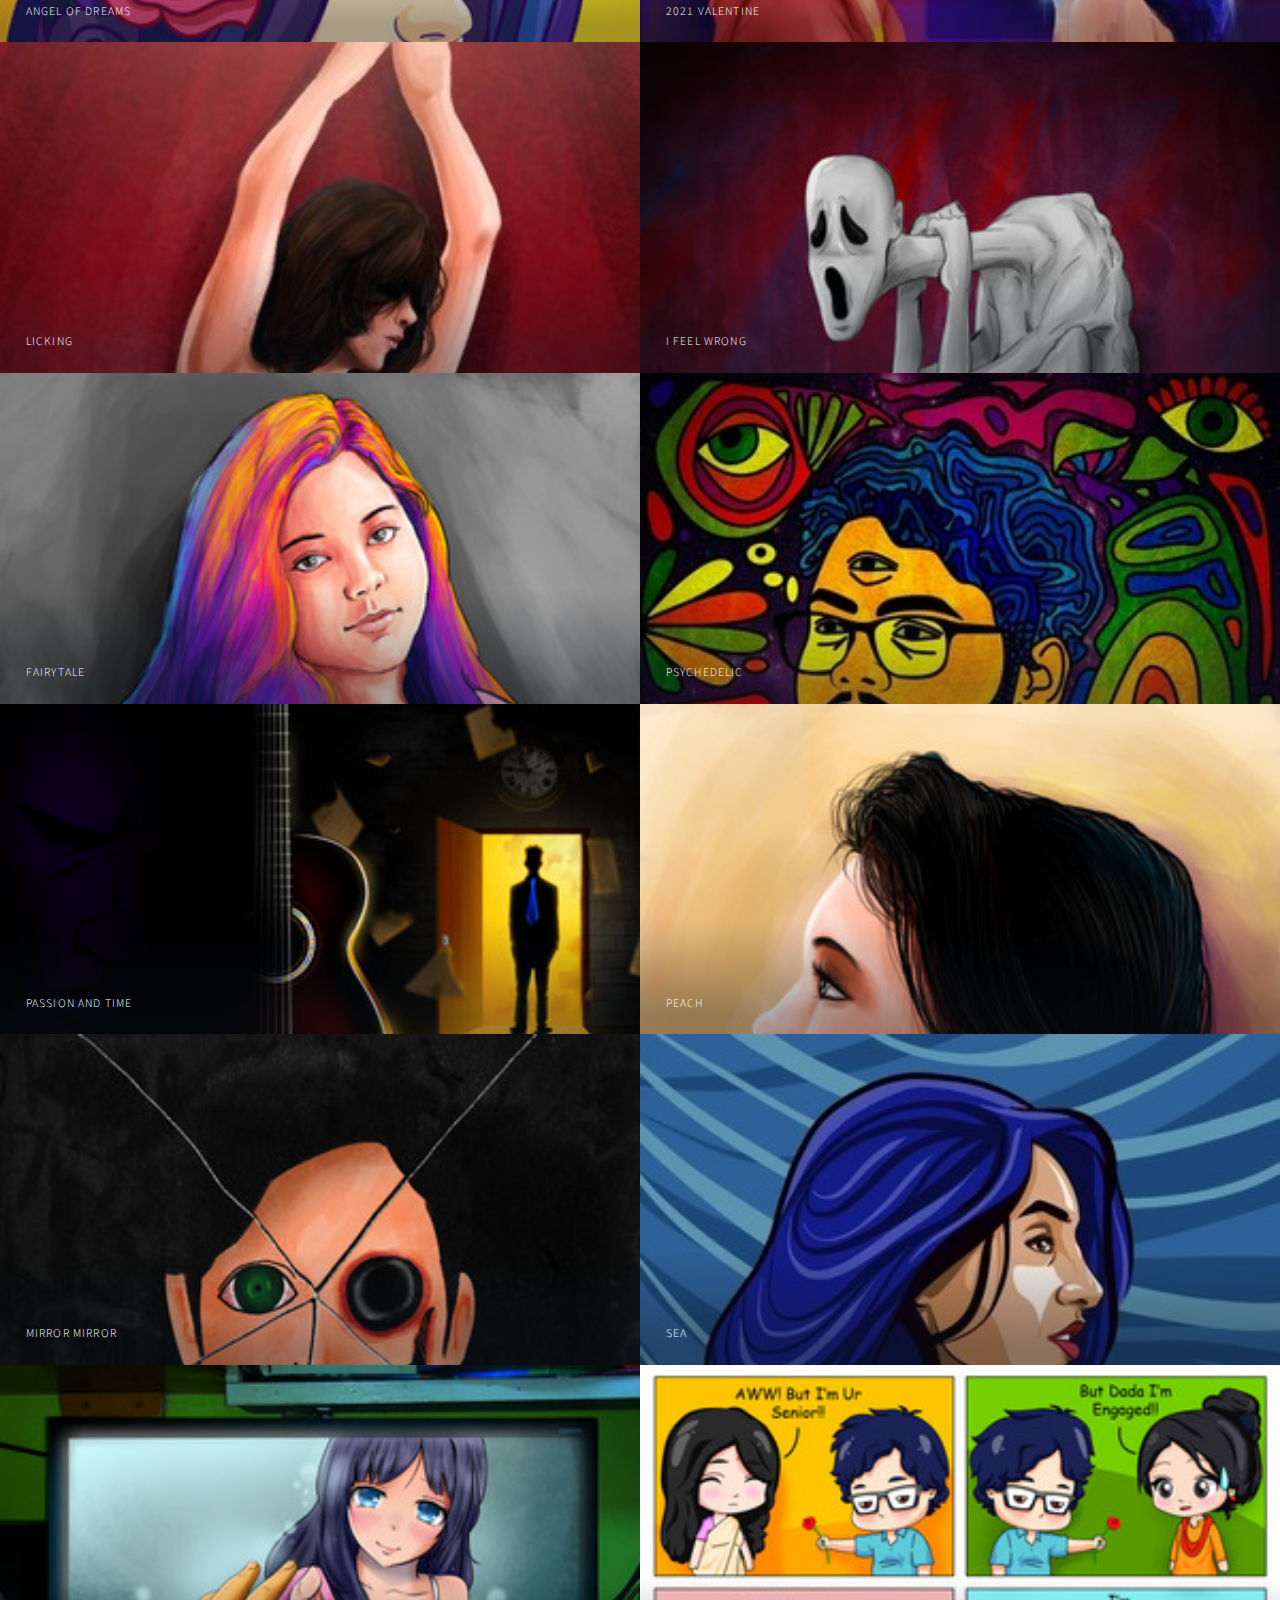
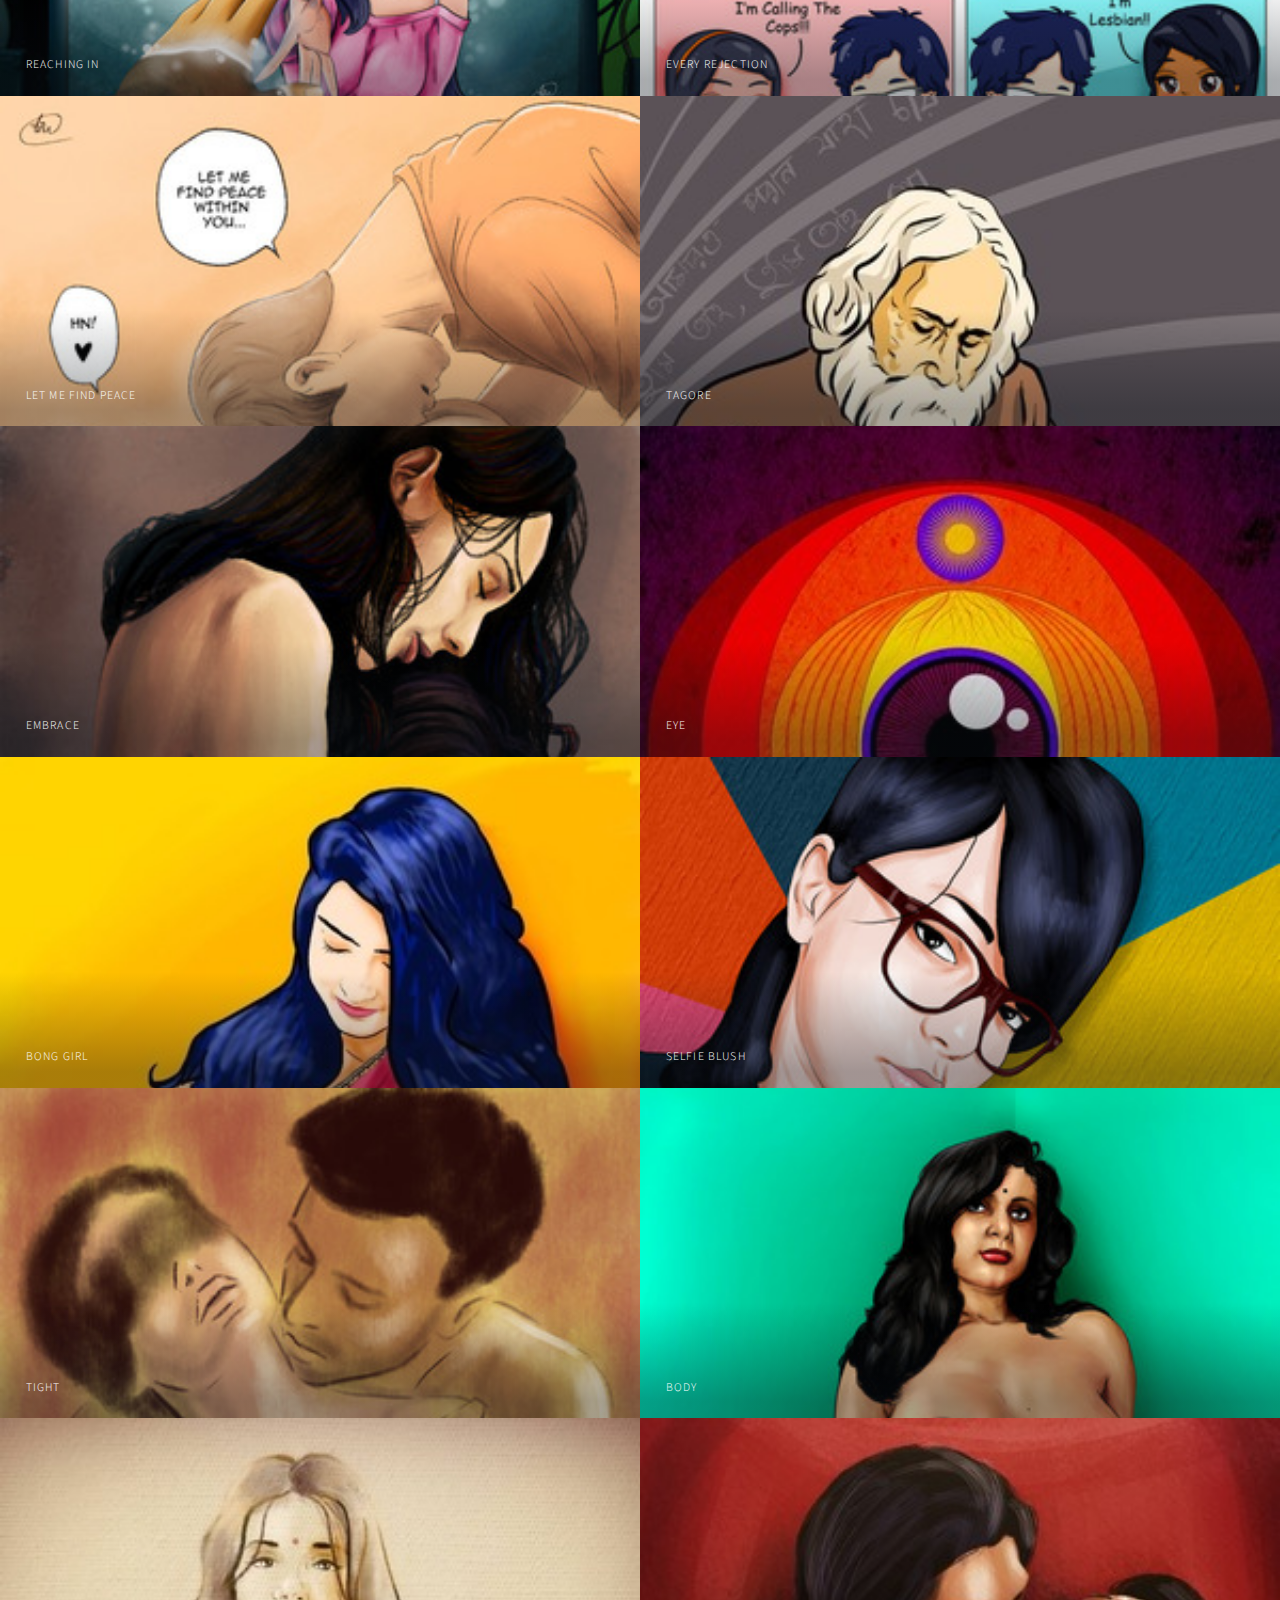
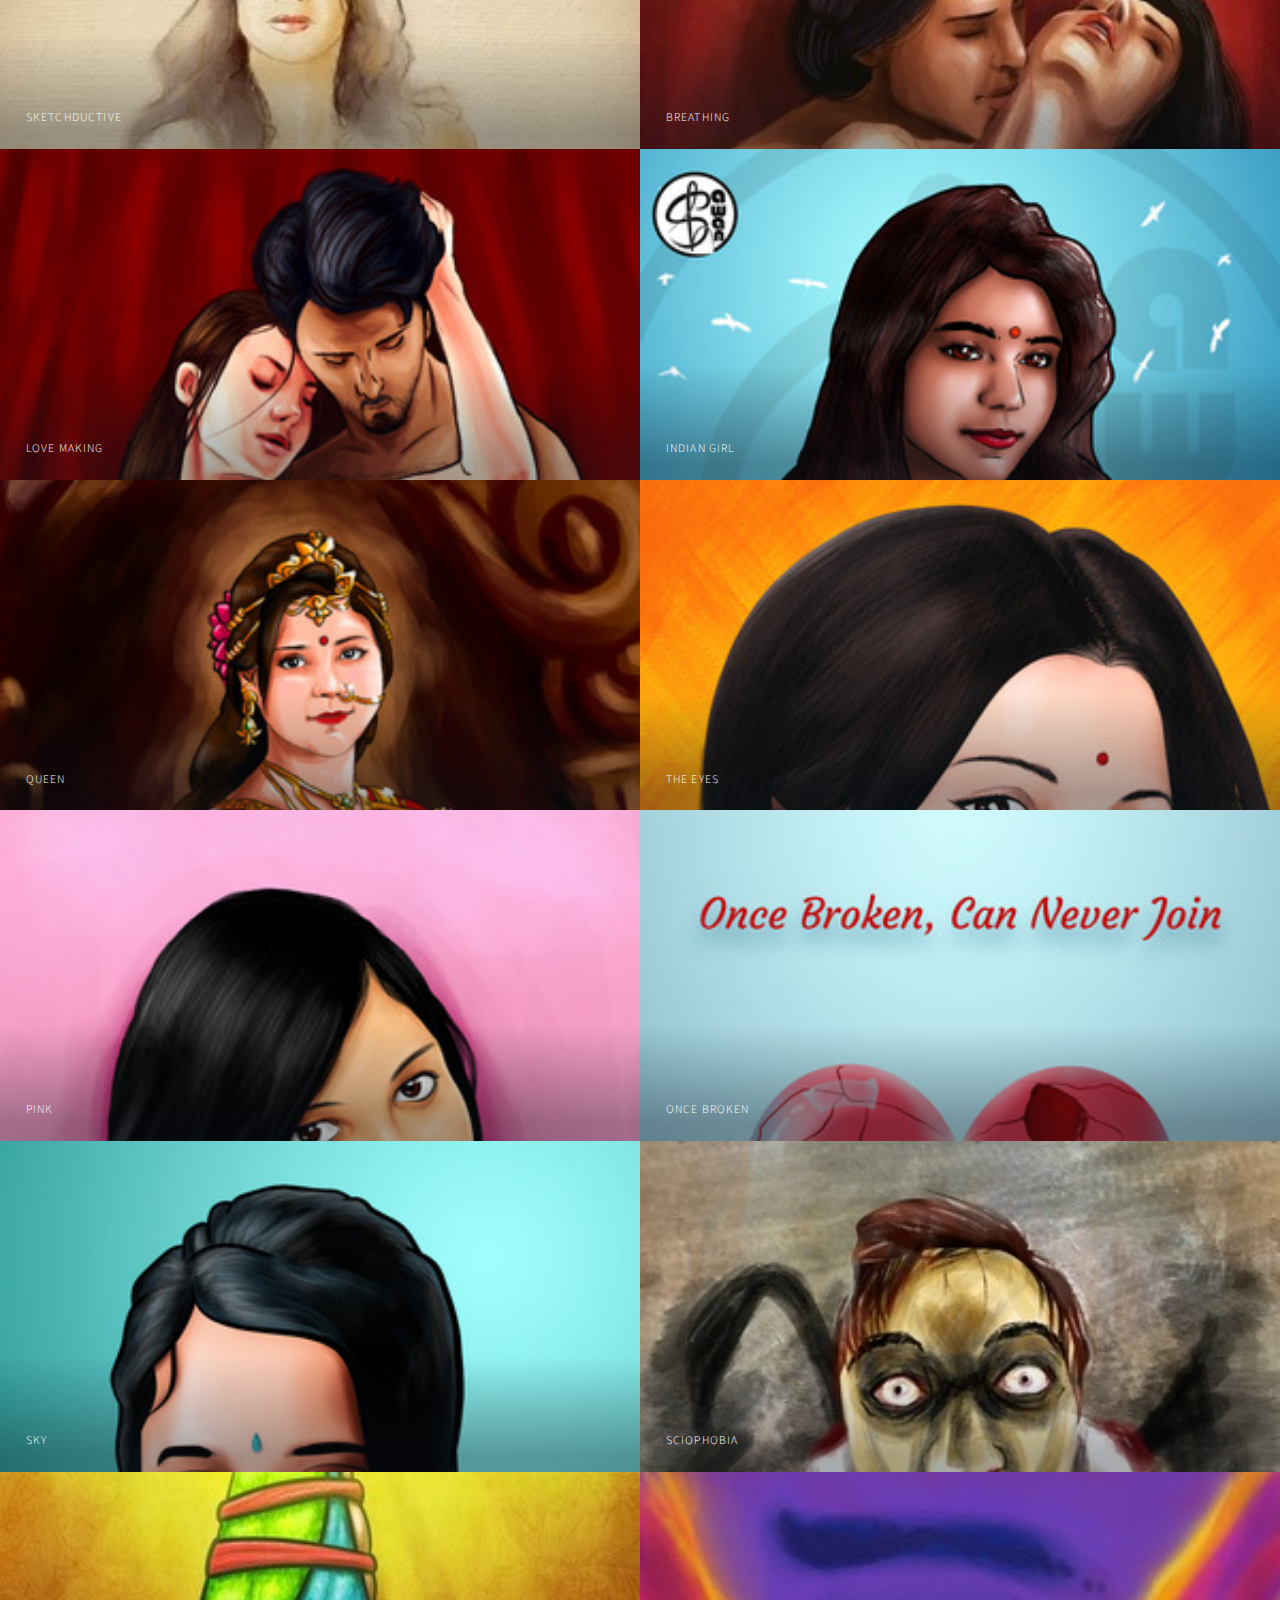
==== commit 2fb309f2: "Update index.html" ====
--- a/index.html
+++ b/index.html
@@ -56,7 +56,24 @@
 			<script type="module">
 				// Import the names array from names.js
 				import { fileNames } from './assets/js/fileNames.js';
-			
+				
+				// Function to apply the Fisher-Yates Shuffle
+				function shuffle(array) {
+
+				// Iterate over the array in reverse order
+				for (let i = array.length - 1; i > 0; i--) {
+
+					// Generate Random Index
+					const j = Math.floor(Math.random() * (i + 1));
+
+					// Swap elements
+					[array[i], array[j]] = [array[j], array[i]];
+					}
+					return array;
+				}
+
+				shuffle(fileNames);
+				
 				// Get the container where names will be displayed
 				const mainEl = document.getElementById('main');
 			
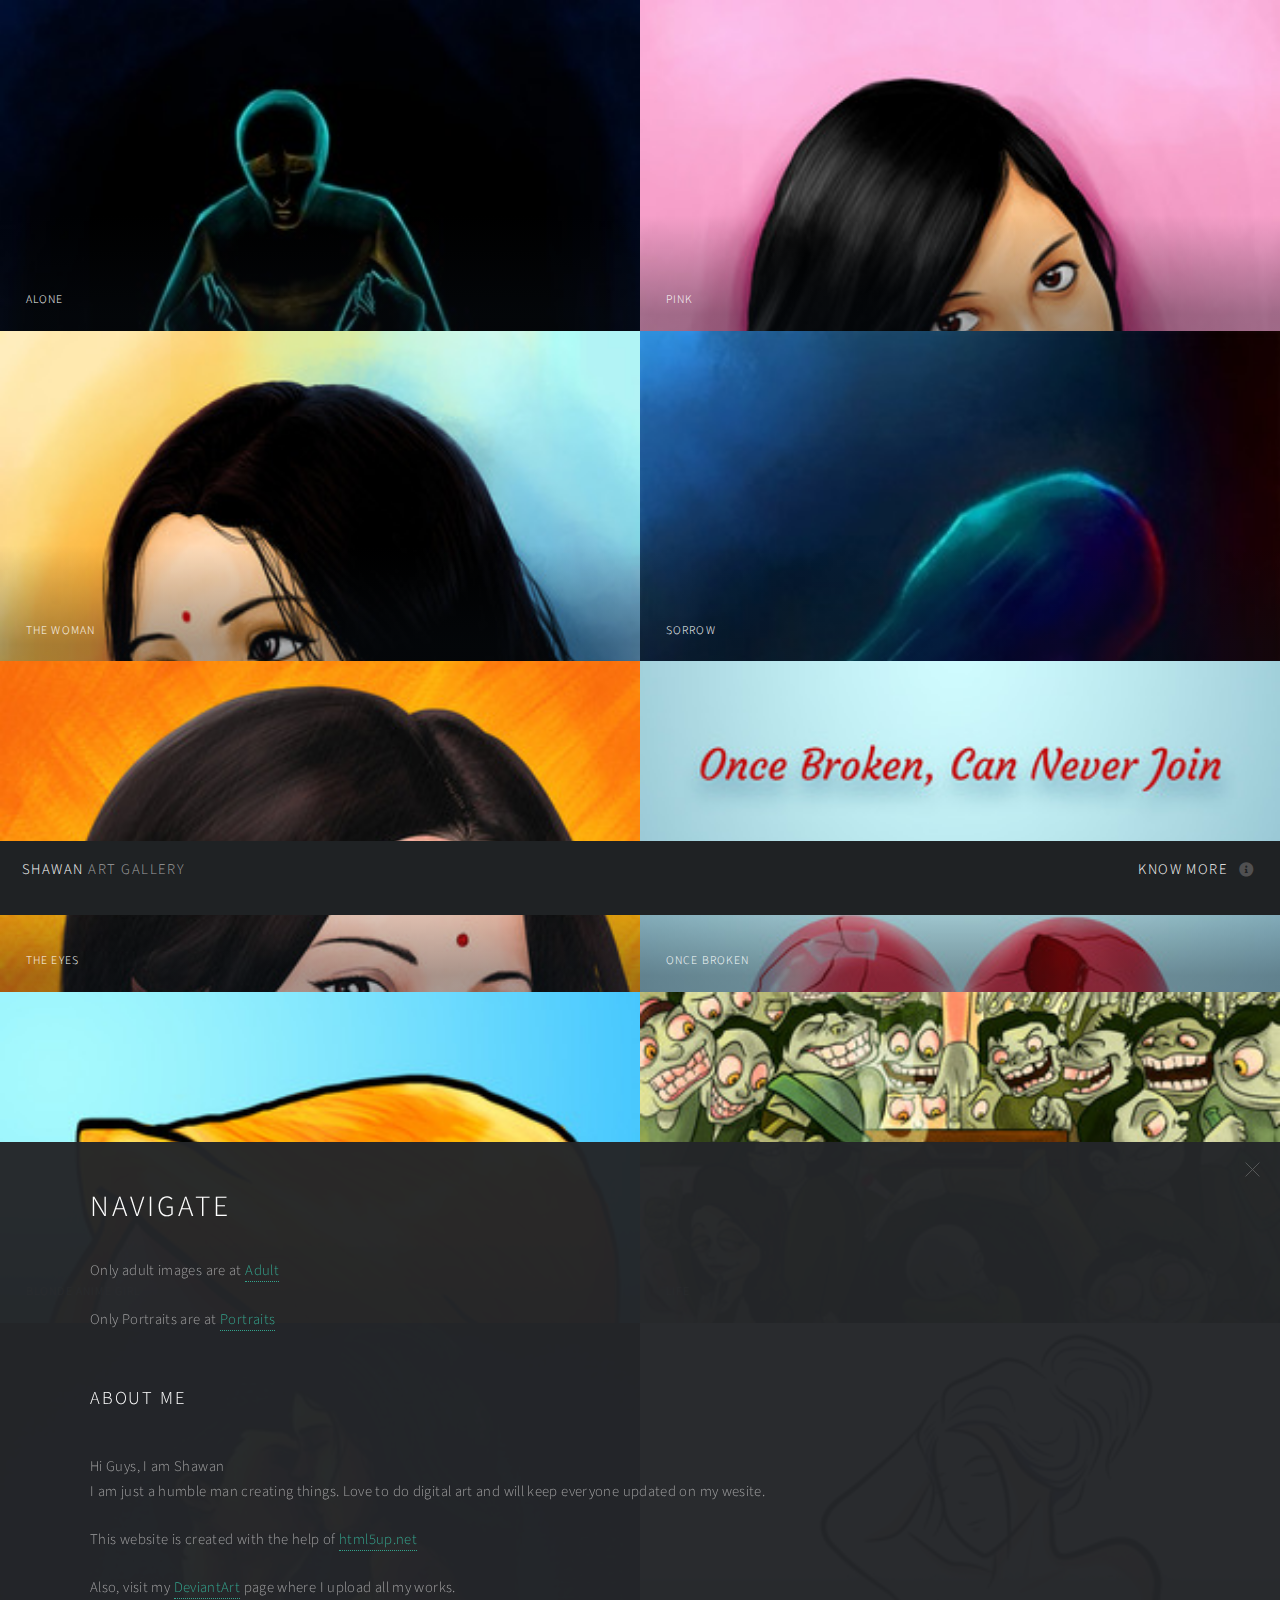
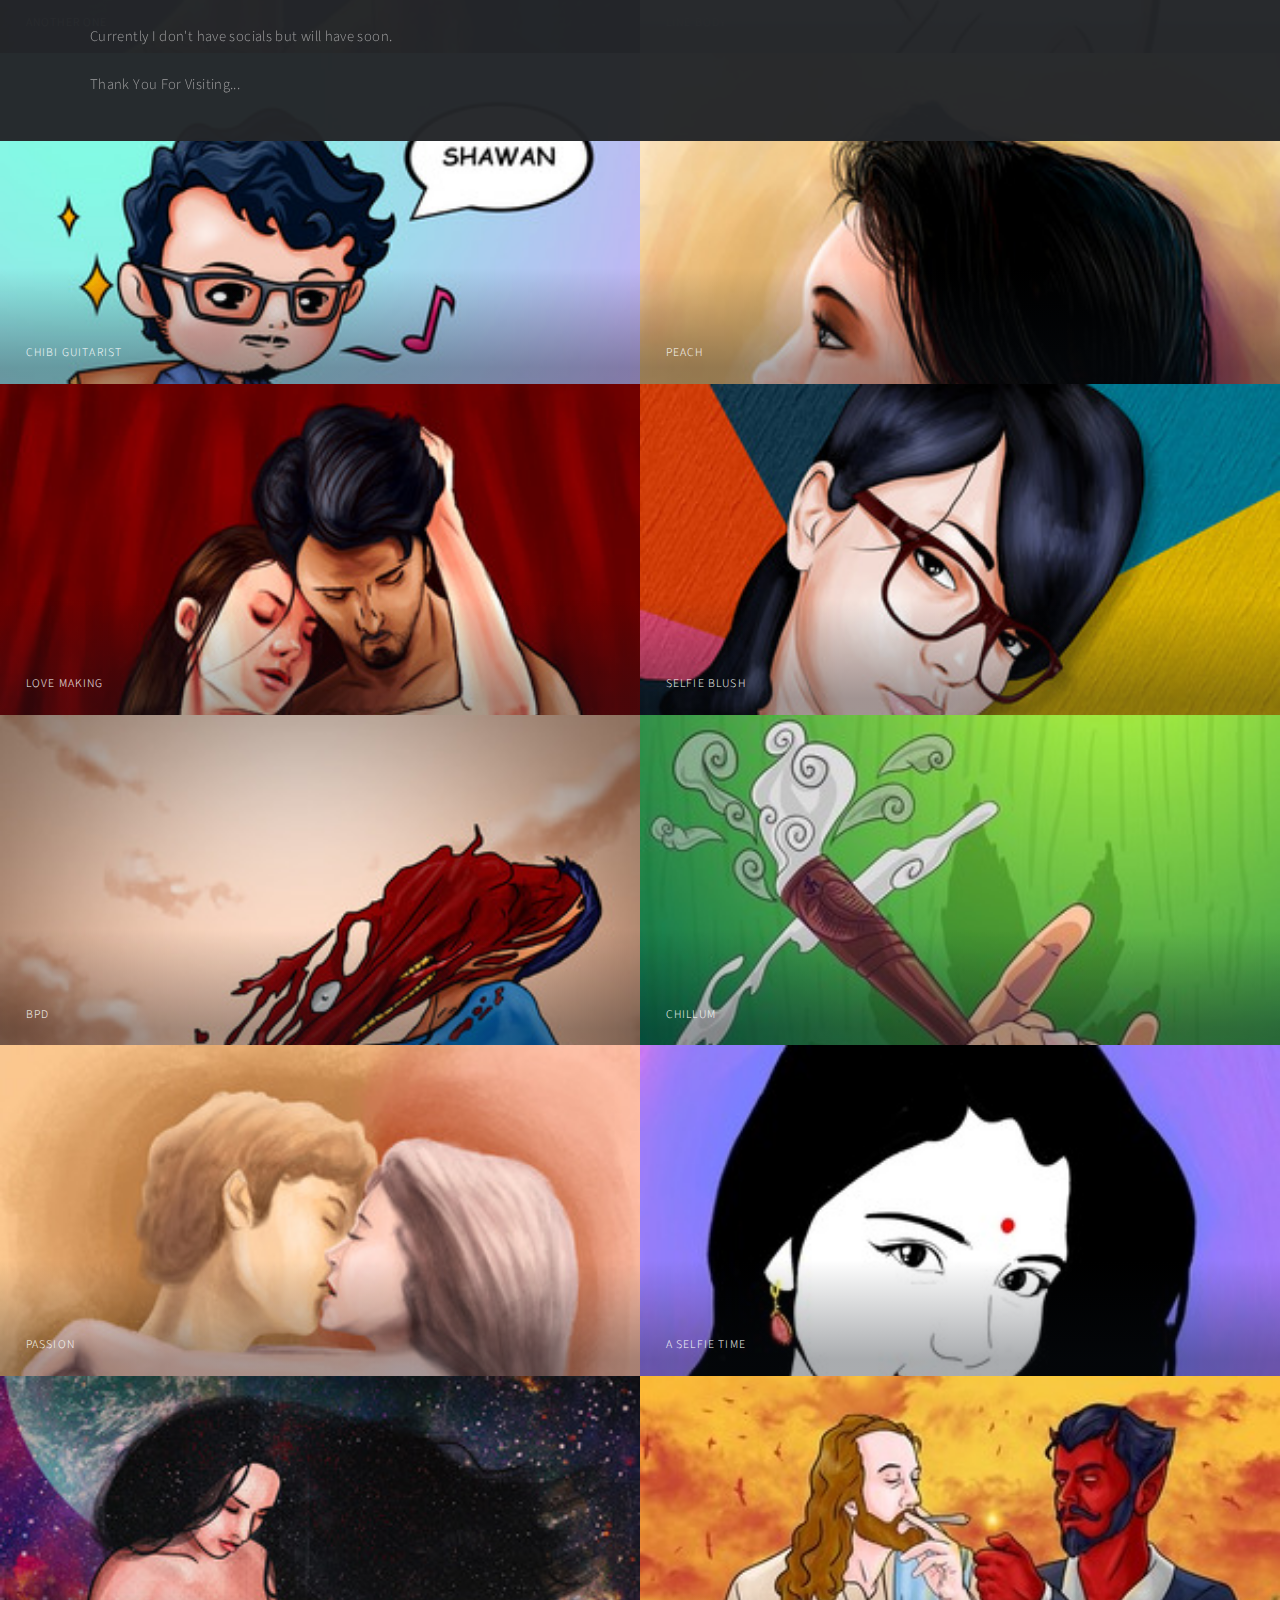
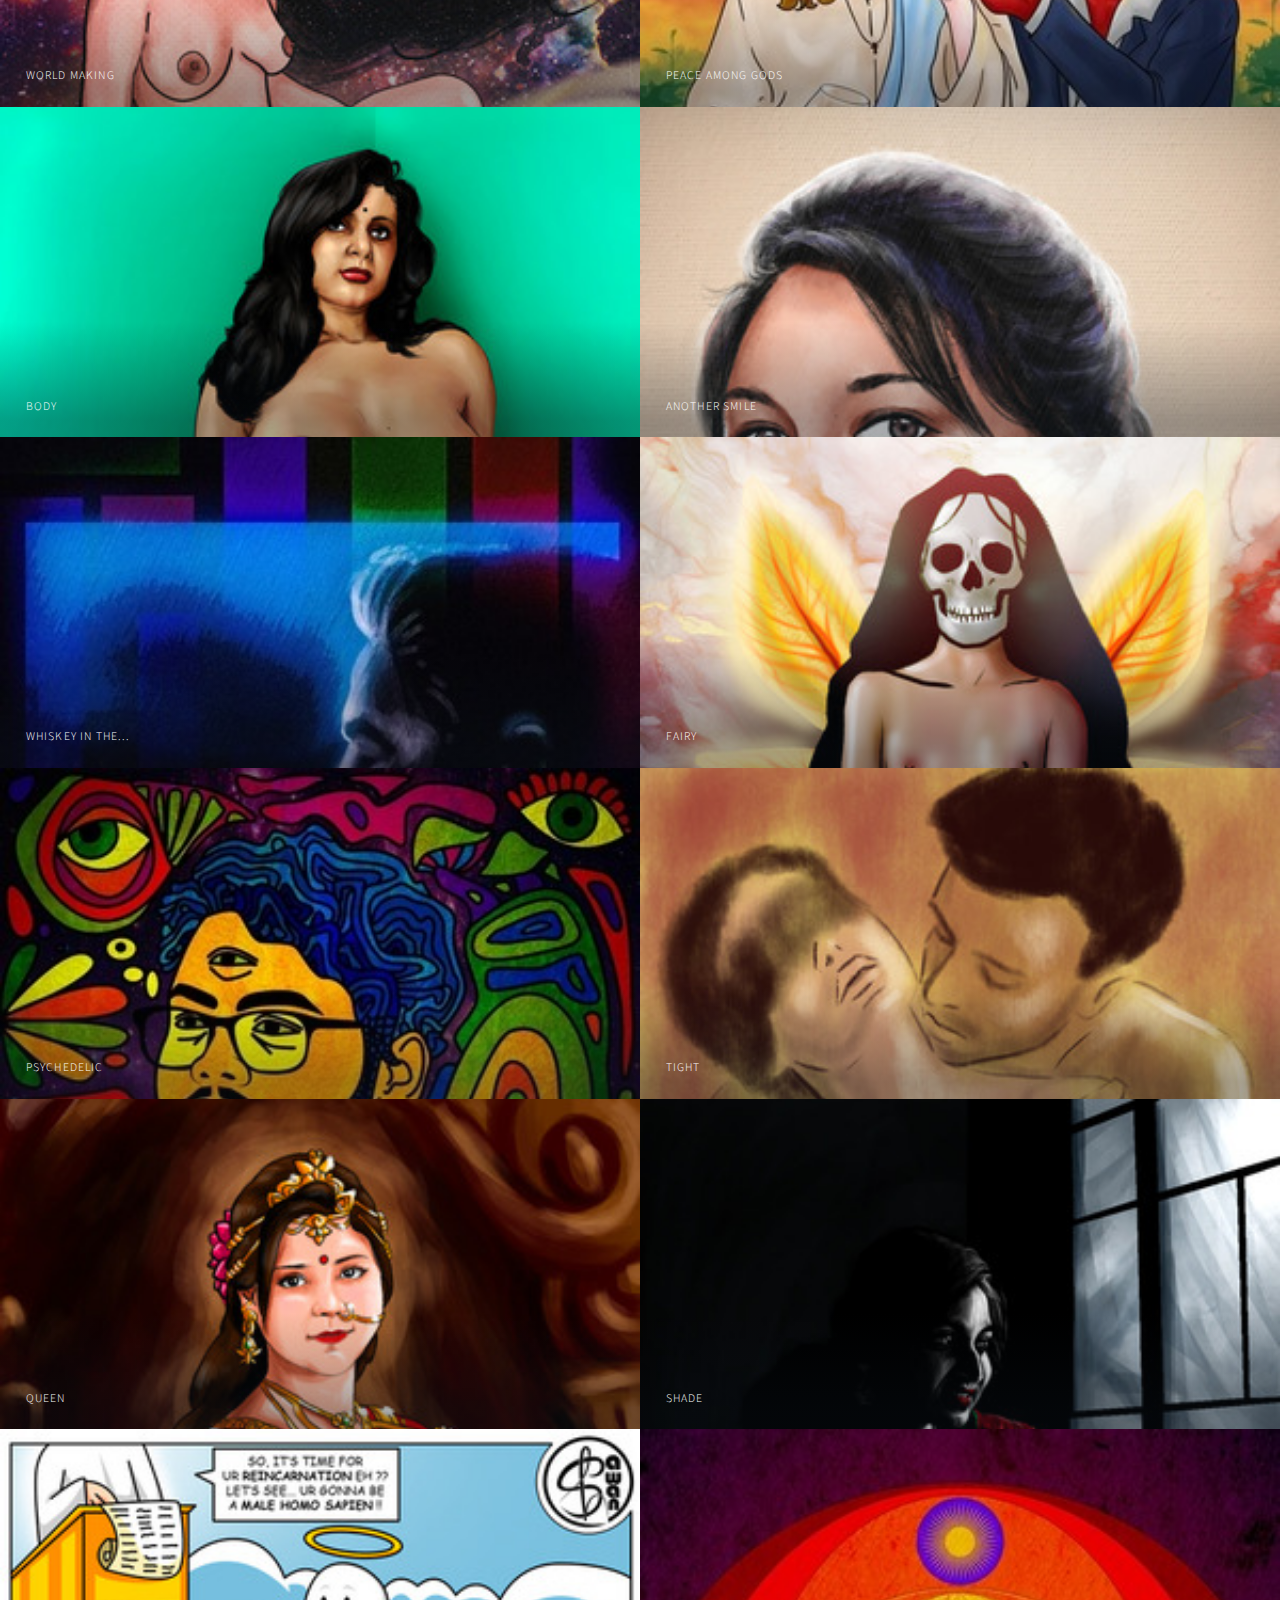
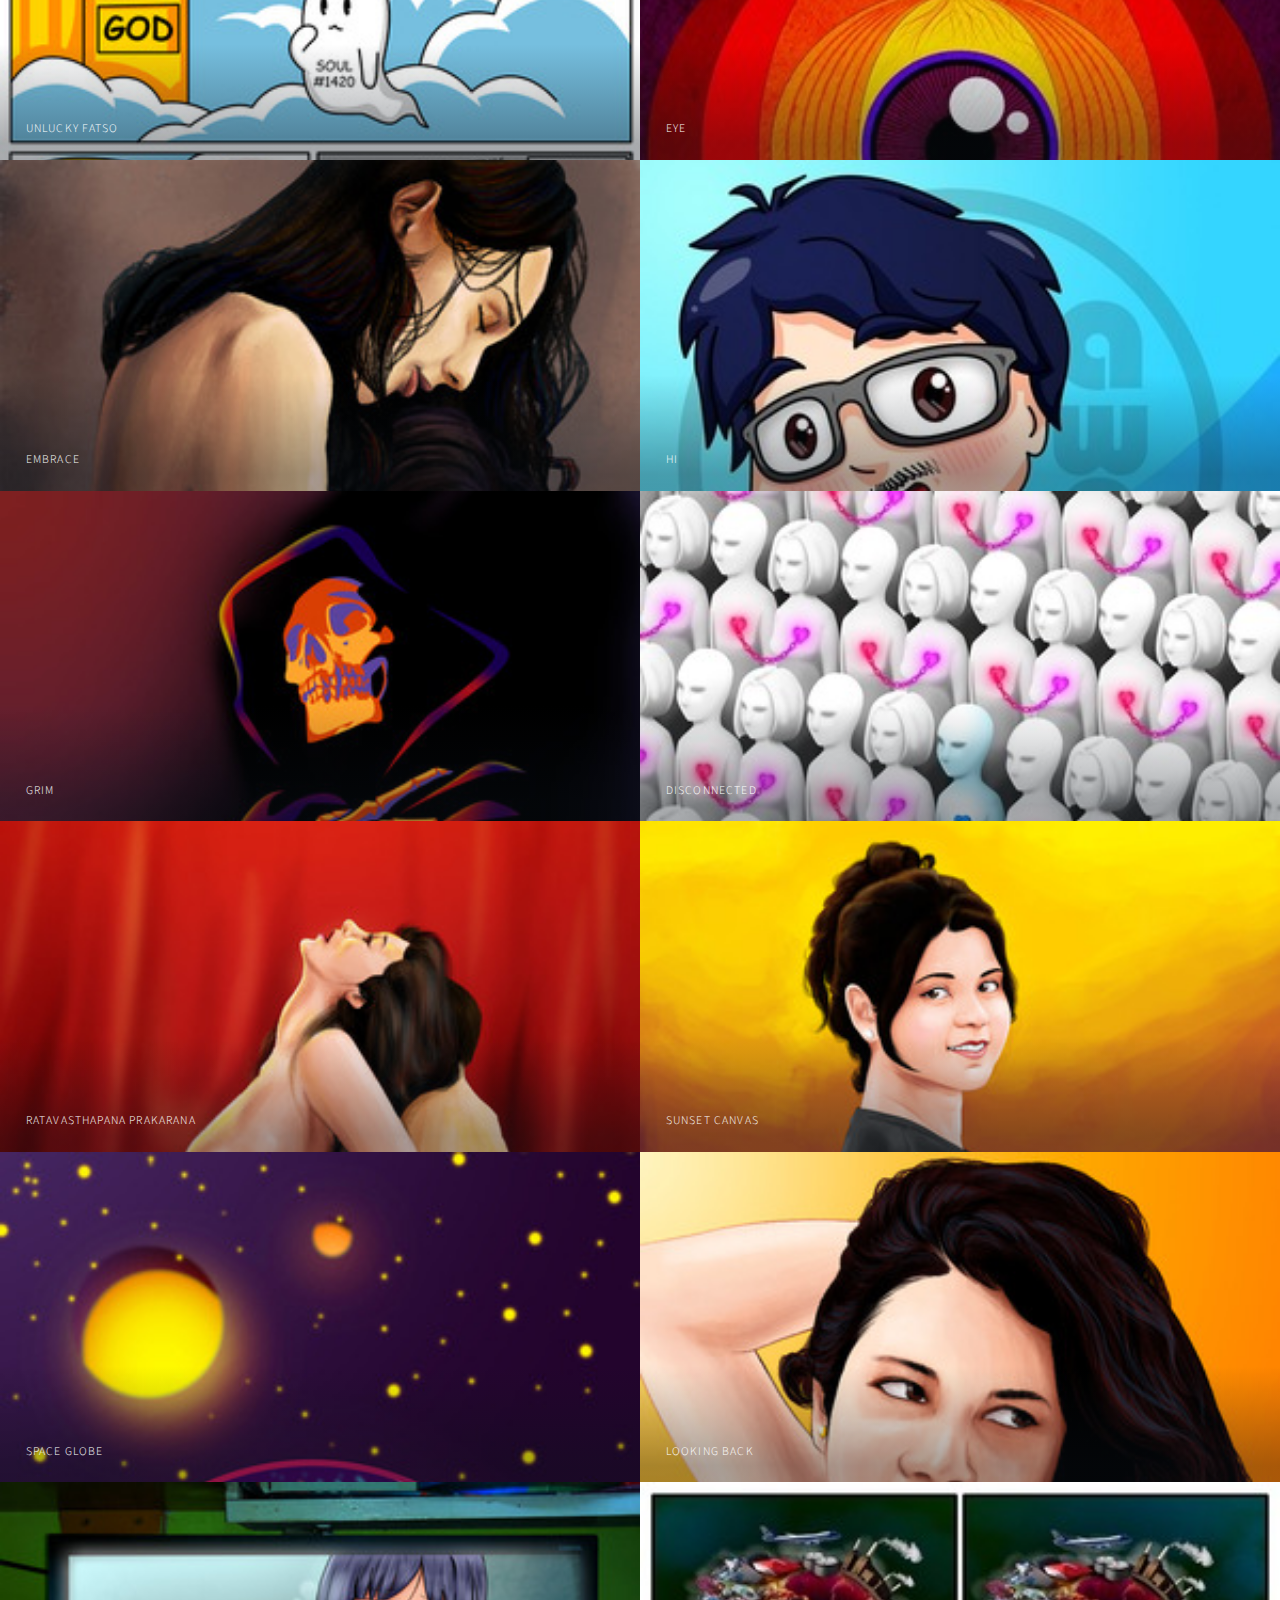
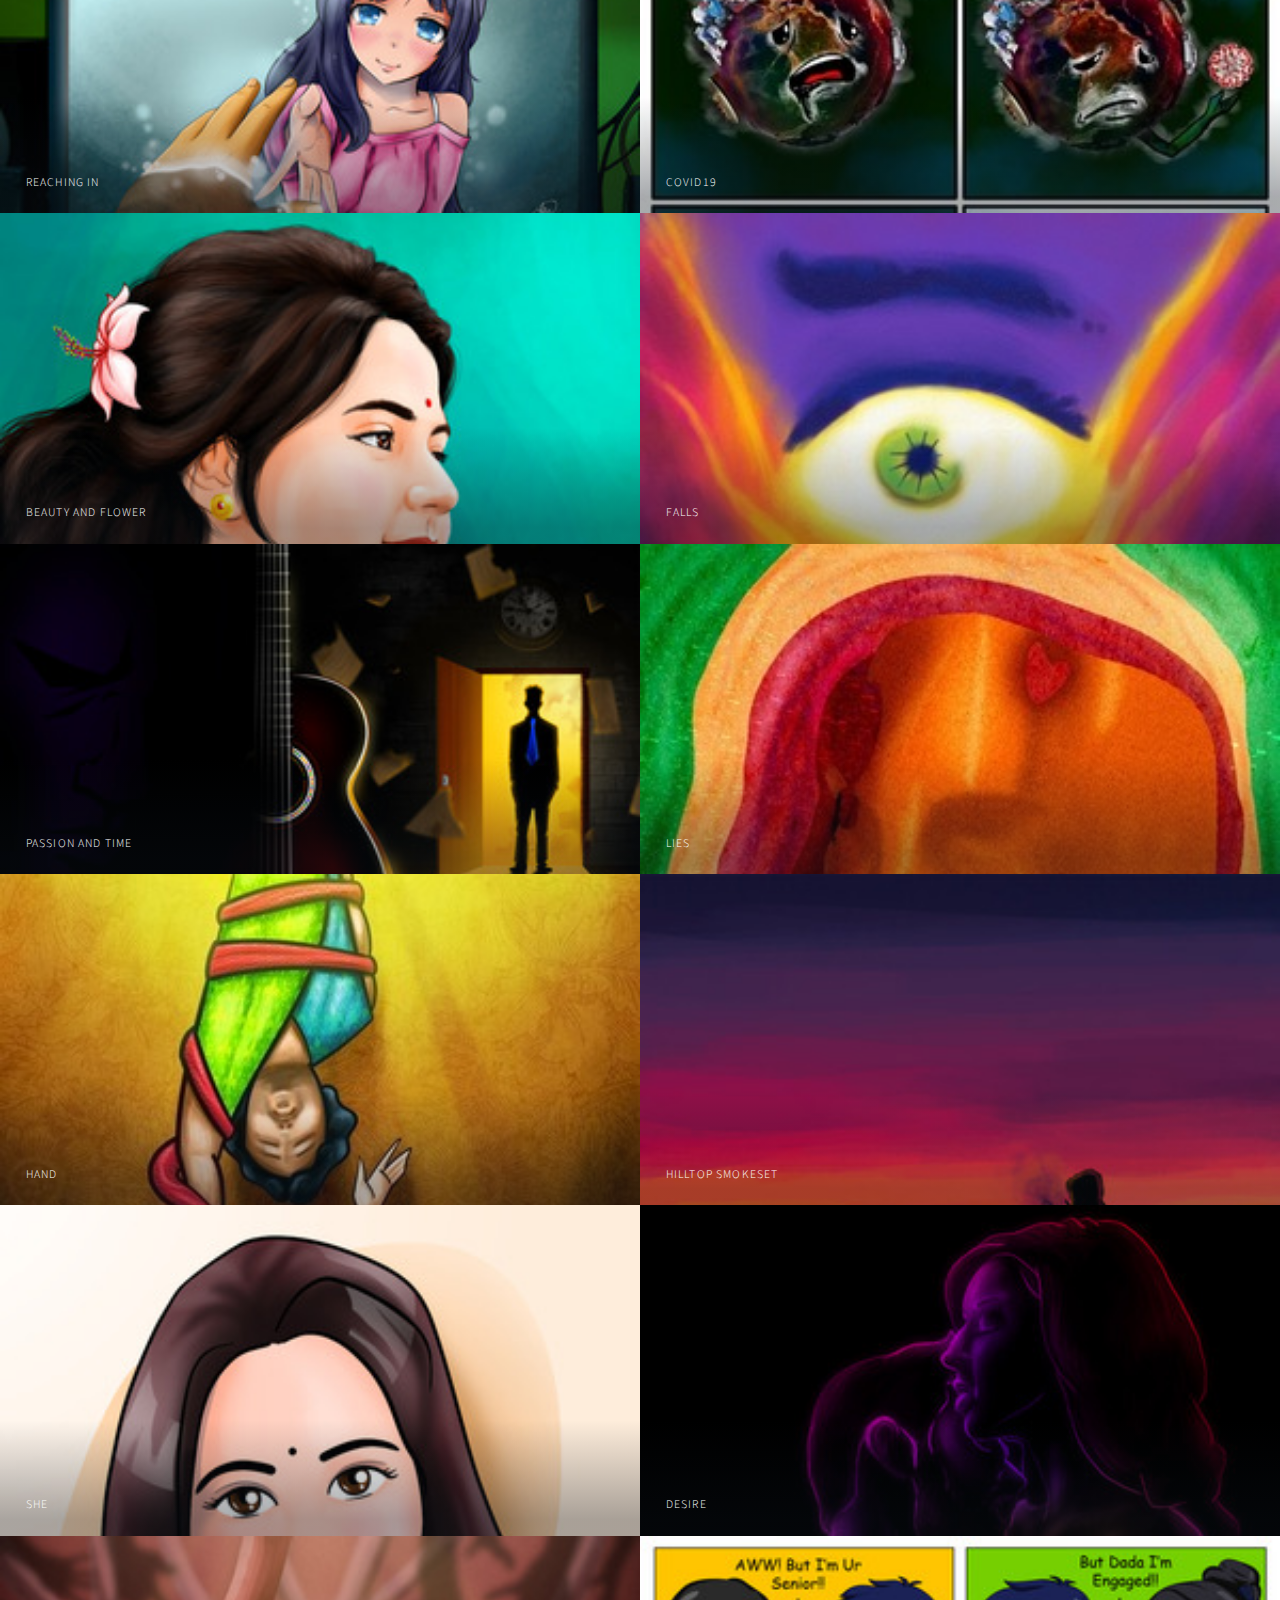
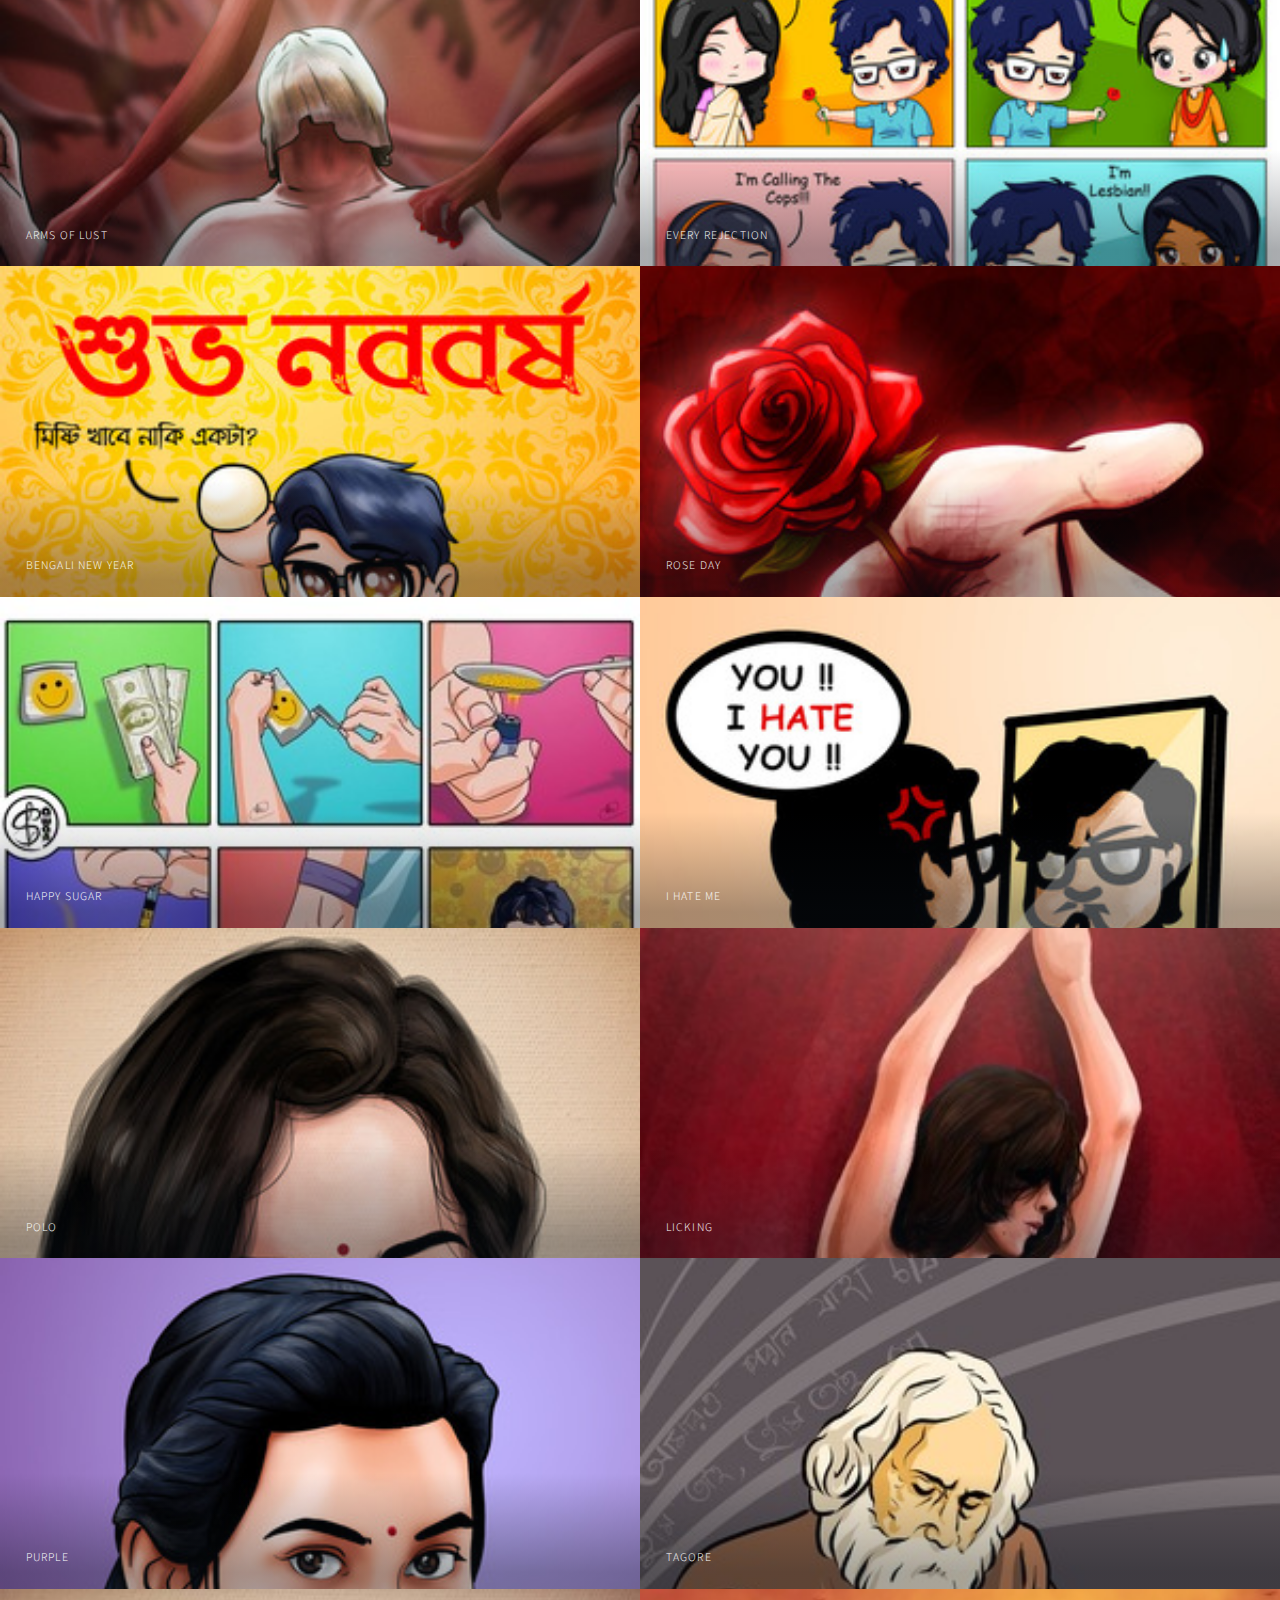
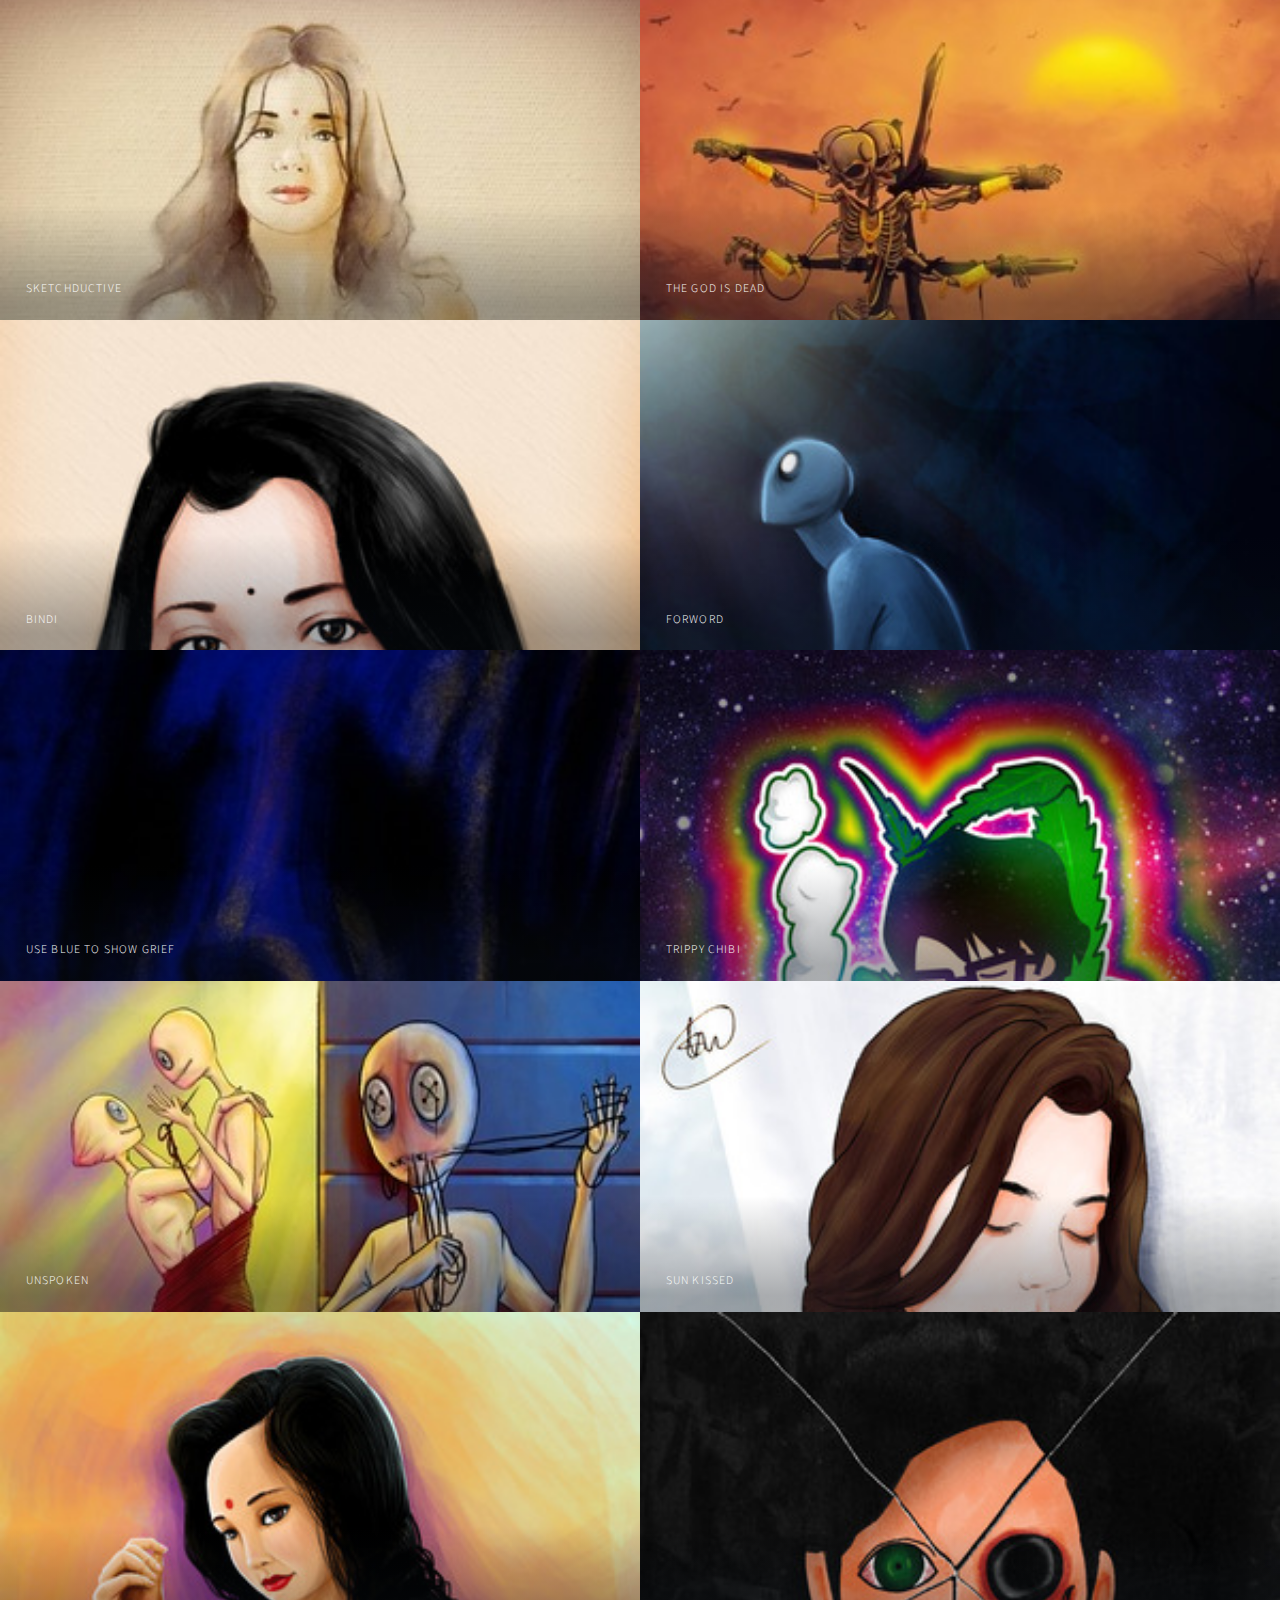
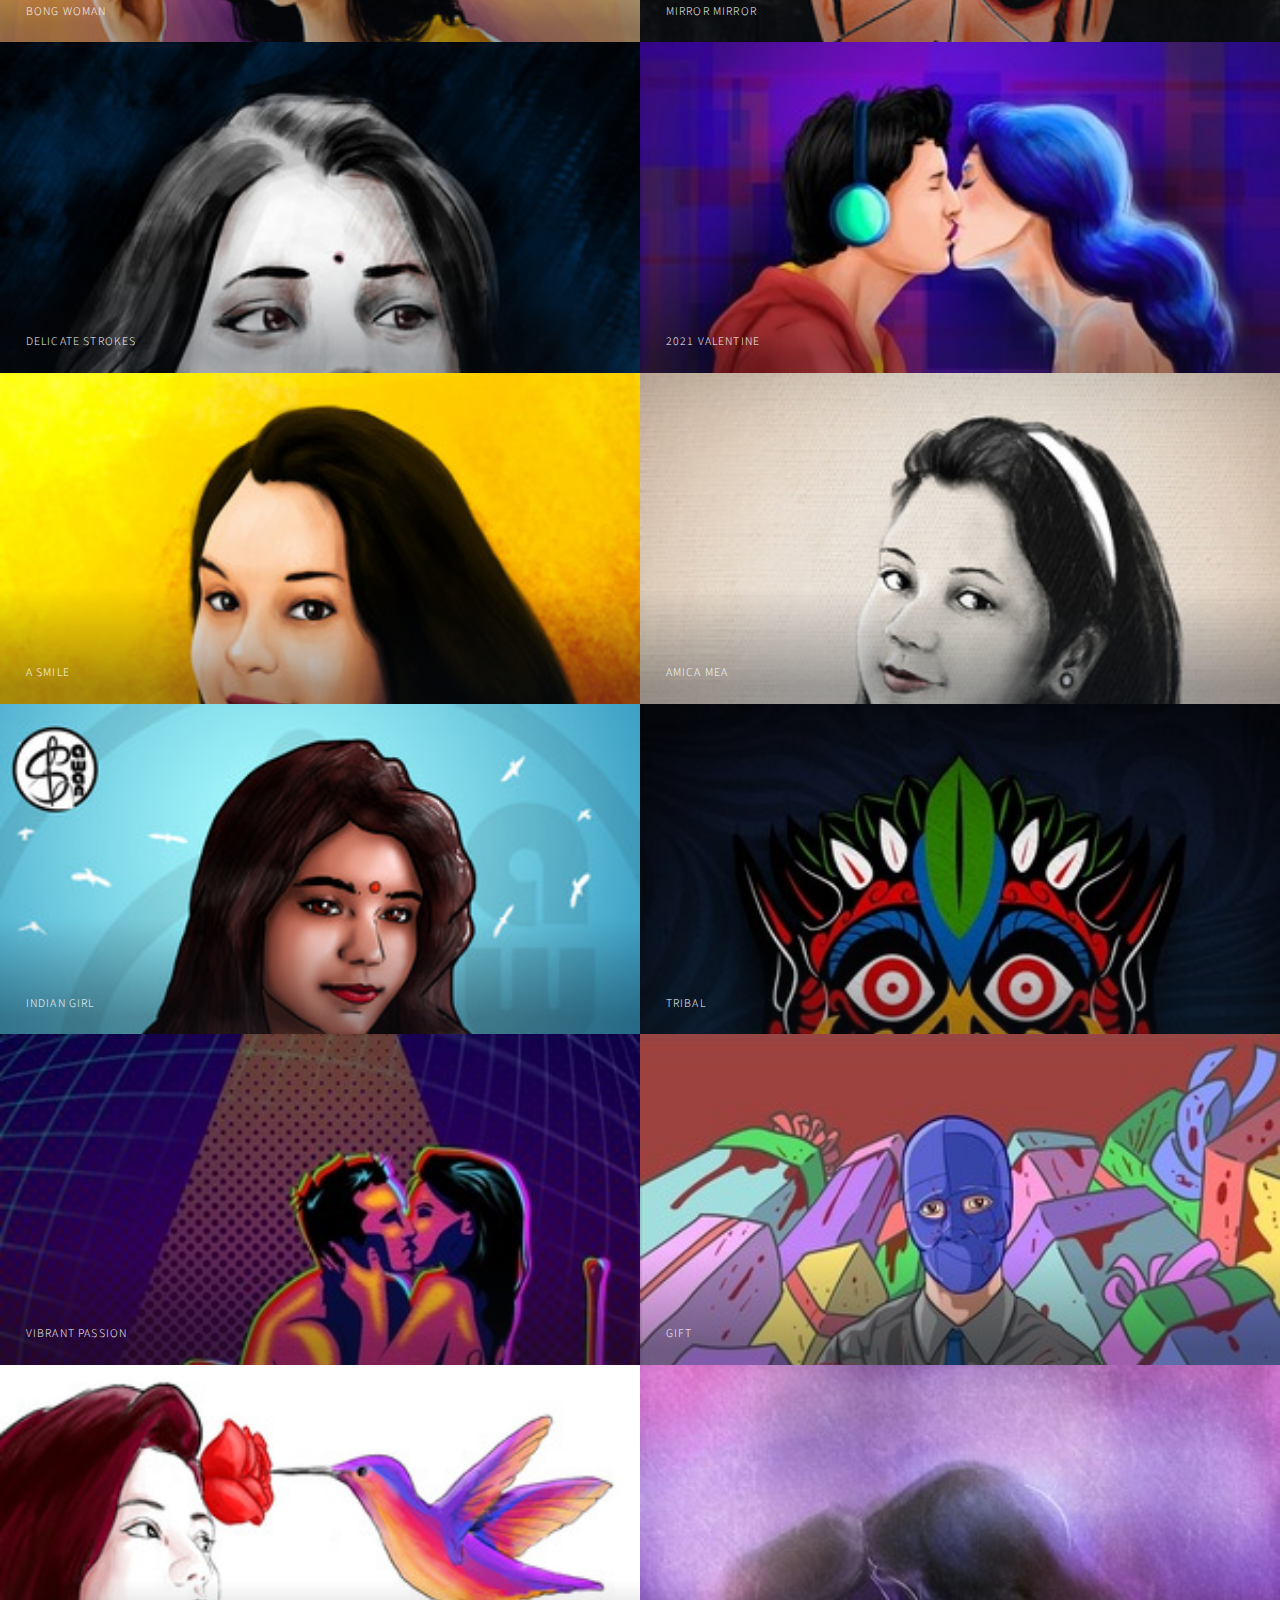
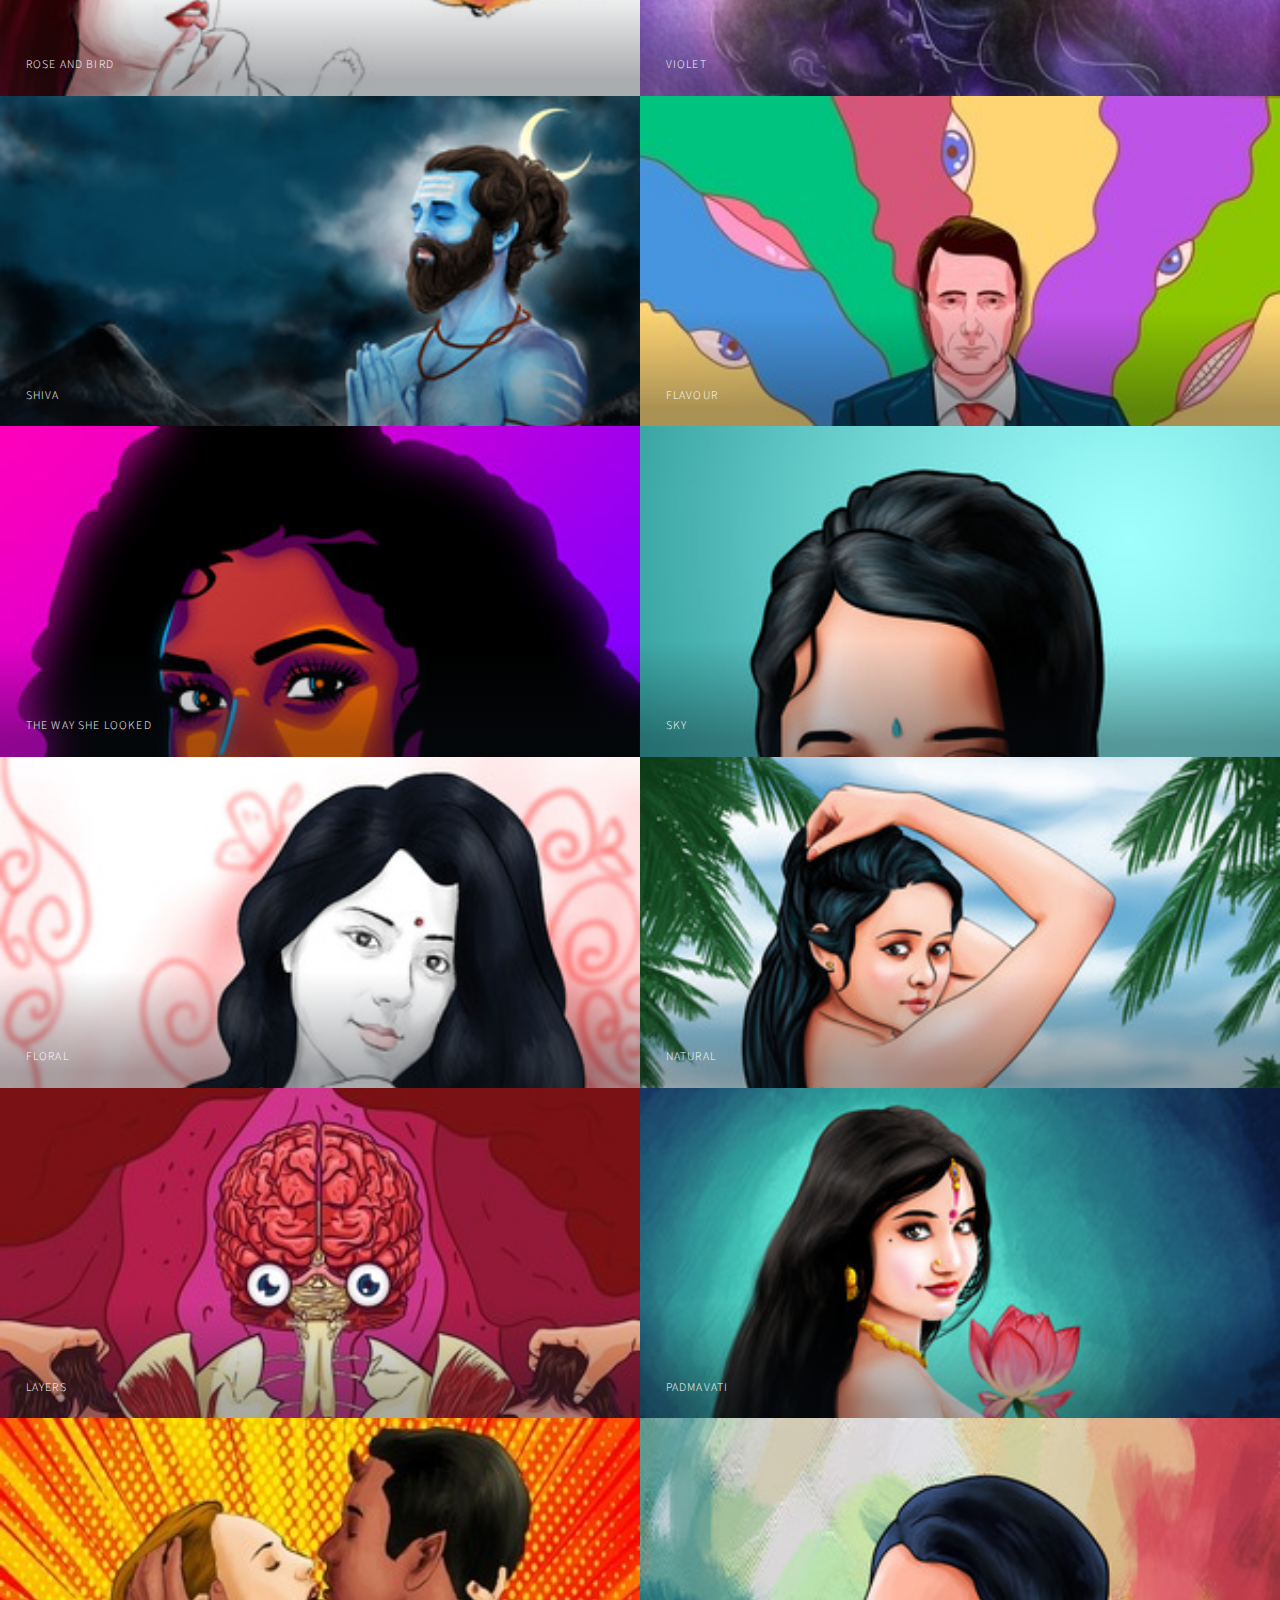
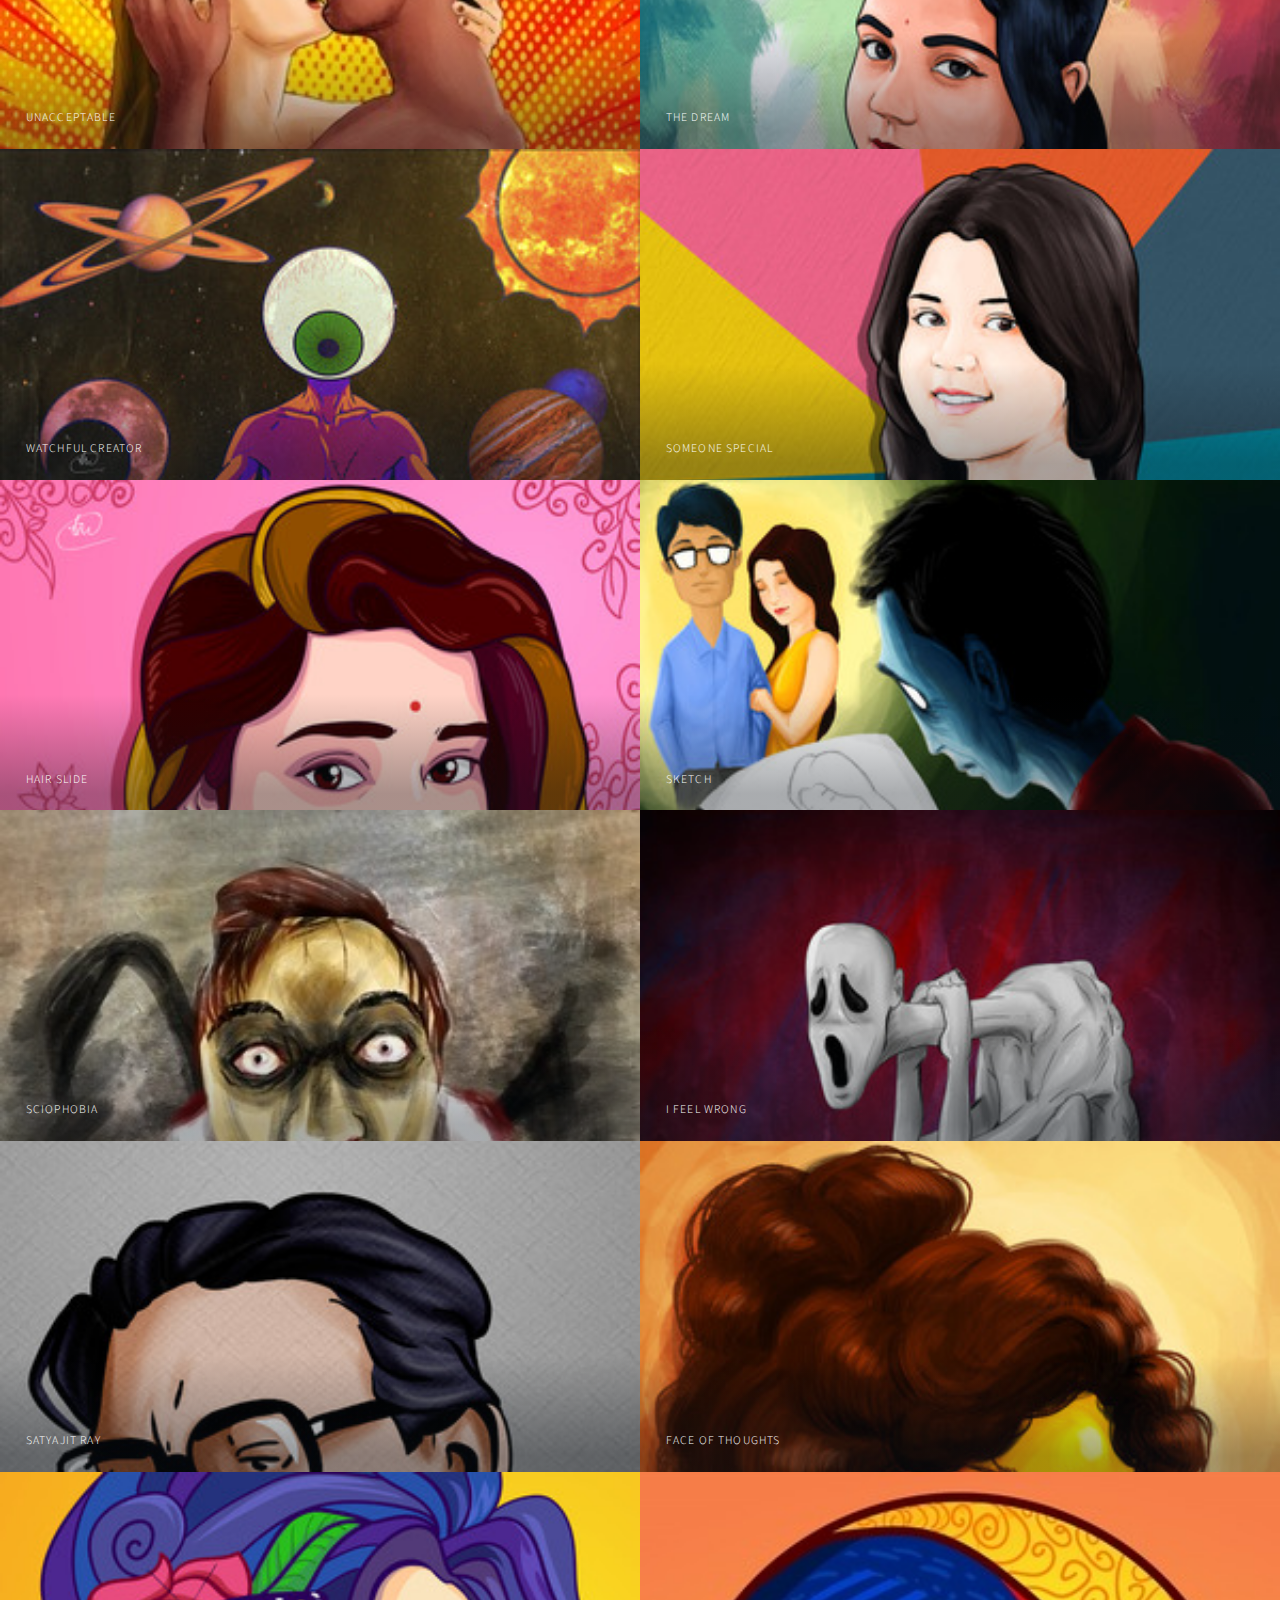
==== commit 132c2d81: "done" ====
--- a/index.html
+++ b/index.html
@@ -16,7 +16,7 @@
 					<header id="header">
 						<h1><a href="index.html"><strong>Shawan</strong> ART GALLERY</a></h1>
 						<nav><ul><li>
-							<a href="#footer" class="icon solid fa-info-circle">About</a>
+							<a href="#footer" class="icon solid fa-info-circle">Know More</a>
 						</li></ul></nav>
 					</header>
 
@@ -28,13 +28,13 @@
 					<footer id="footer" class="panel">
 						<div class="inner split">
 							<section>
-								<h2>About Me</h2>
+								<h1>Navigate</h1>
 								<p>
 									Only adult images are at <a href="adult.html">Adult</a> <br><br>
 									Only Portraits are at <a href="portrait.html">Portraits</a> <br><br>
-									<br><h2>About Me</h2><br><br>
-									Hi Guys, I am Shawan<br><br>
-									I am just a humble guy creating things. Love to do digital art and will keep everyone updated on my wesite.<br><br>
+									<h2>About Me</h2><br>
+									Hi Guys, I am Shawan<br>
+									I am just a humble man creating things. Love to do digital art and will keep everyone updated on my wesite.<br><br>
 									This website is created with the help of <a href="https://html5up.net/">html5up.net</a><br><br>
 									Also, visit my <a href="https://www.deviantart.com/shawan91221">DeviantArt</a> page where I upload all my works.<br><br>
 									Currently I don't have socials but will have soon.<br><br>
@@ -56,7 +56,7 @@
 			<script type="module">
 				// Import the names array from names.js
 				import { fileNames } from './assets/js/fileNames.js';
-				
+
 				// Function to apply the Fisher-Yates Shuffle
 				function shuffle(array) {
 
@@ -73,7 +73,7 @@
 				}
 
 				shuffle(fileNames);
-				
+			
 				// Get the container where names will be displayed
 				const mainEl = document.getElementById('main');
 			
@@ -105,4 +105,4 @@
 			
 			  </script>
 	</body>
-</html>
+</html>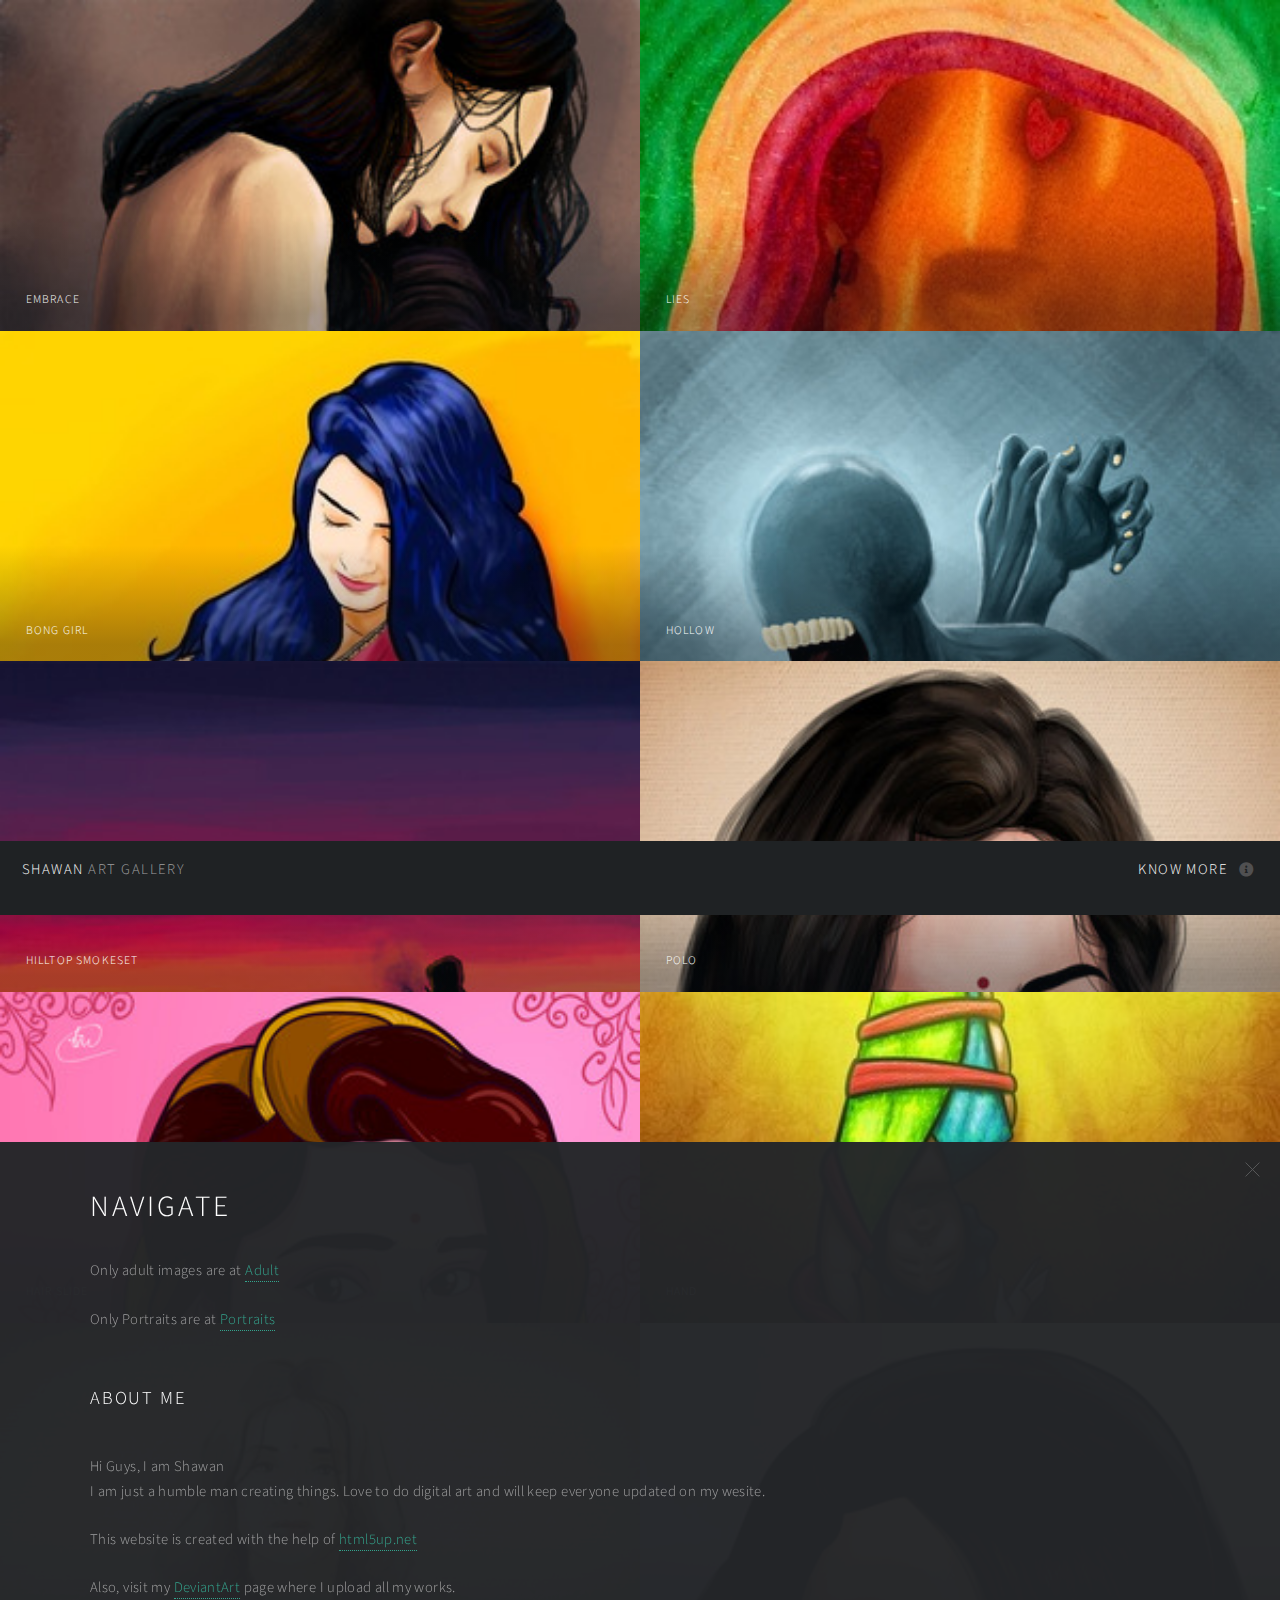
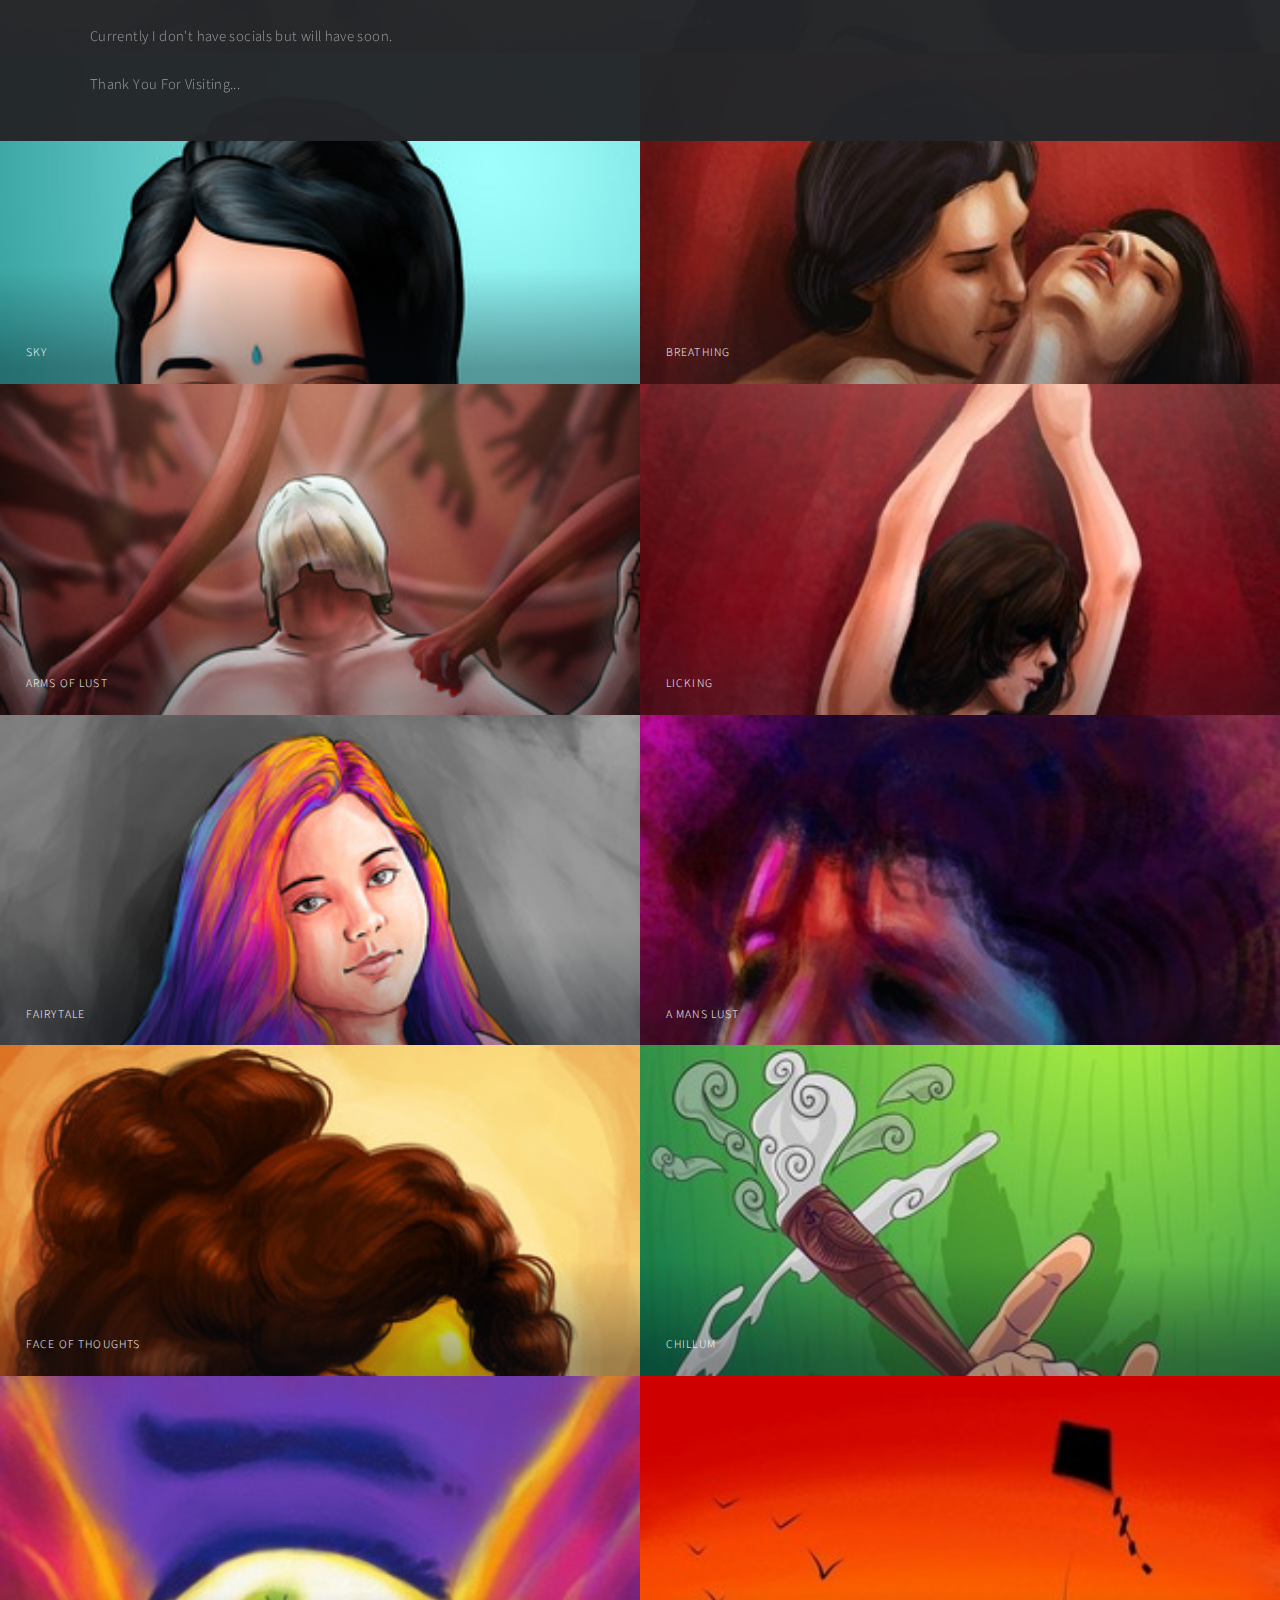
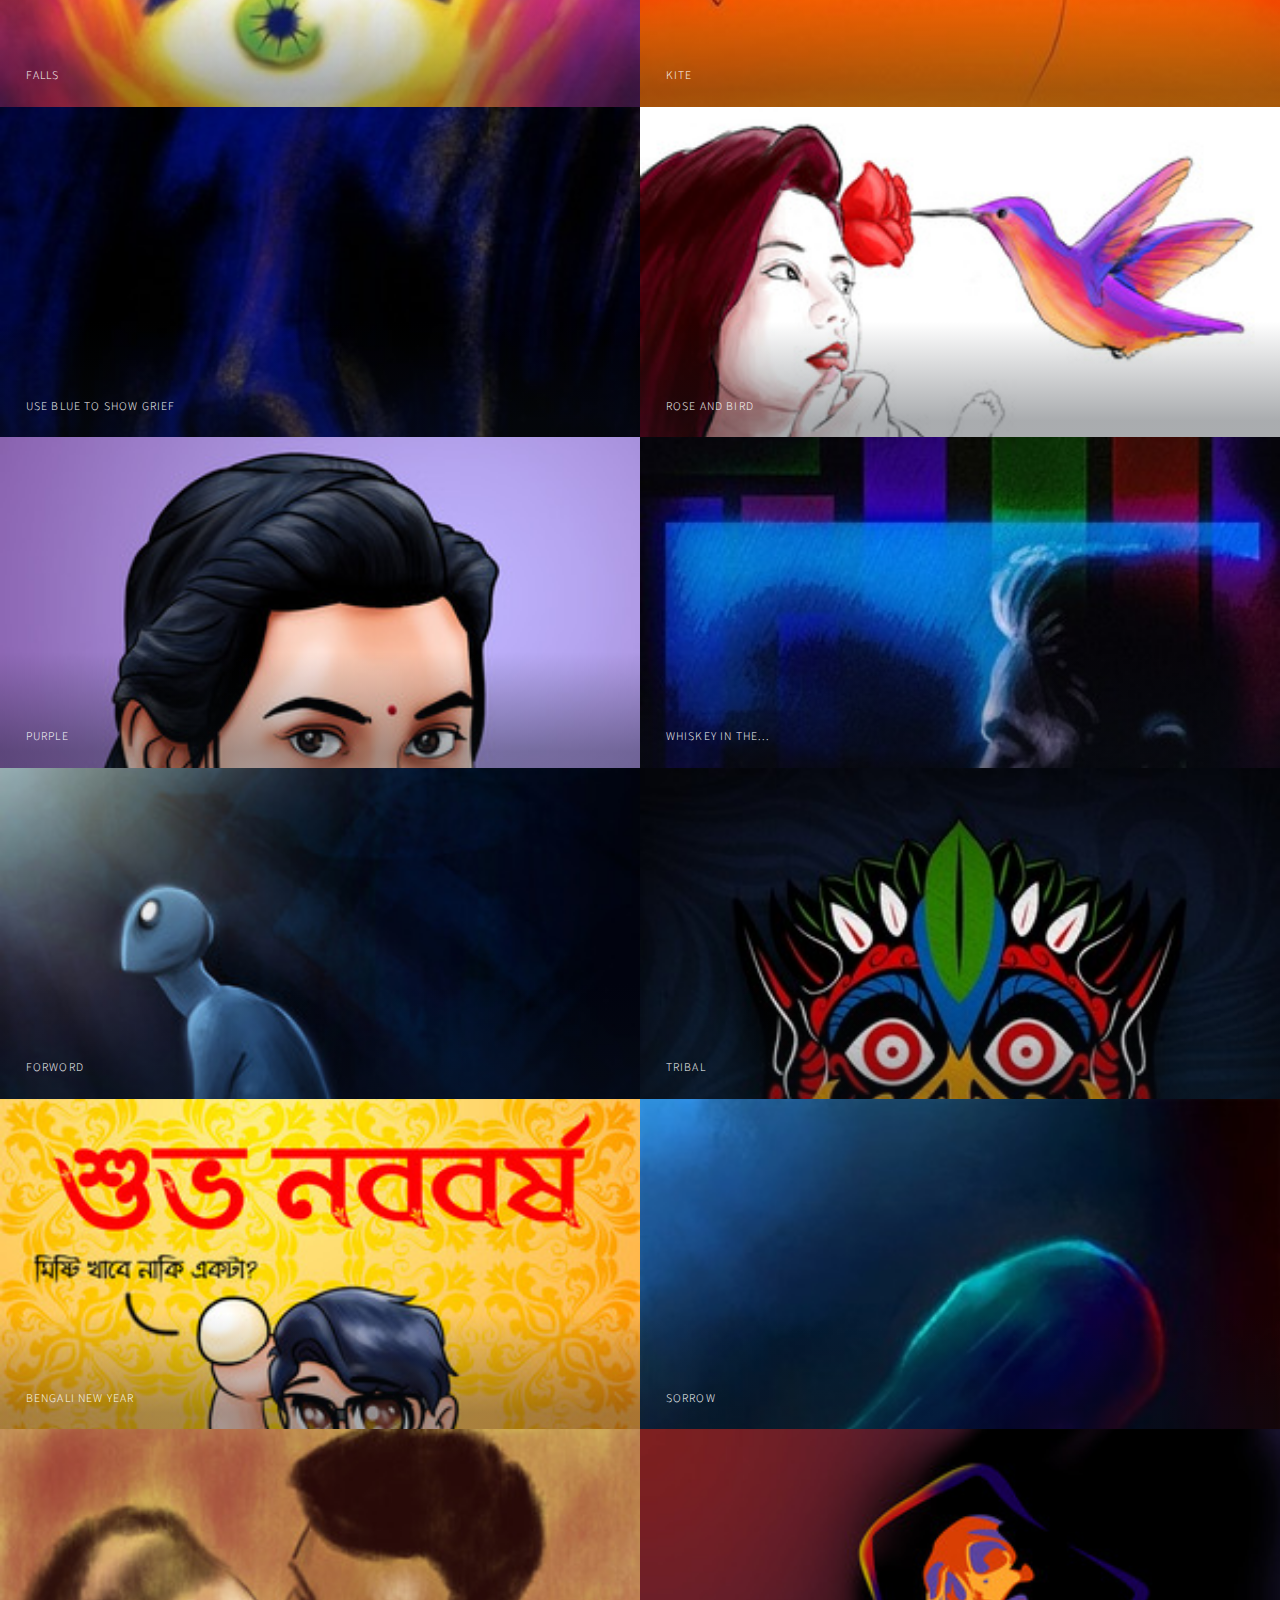
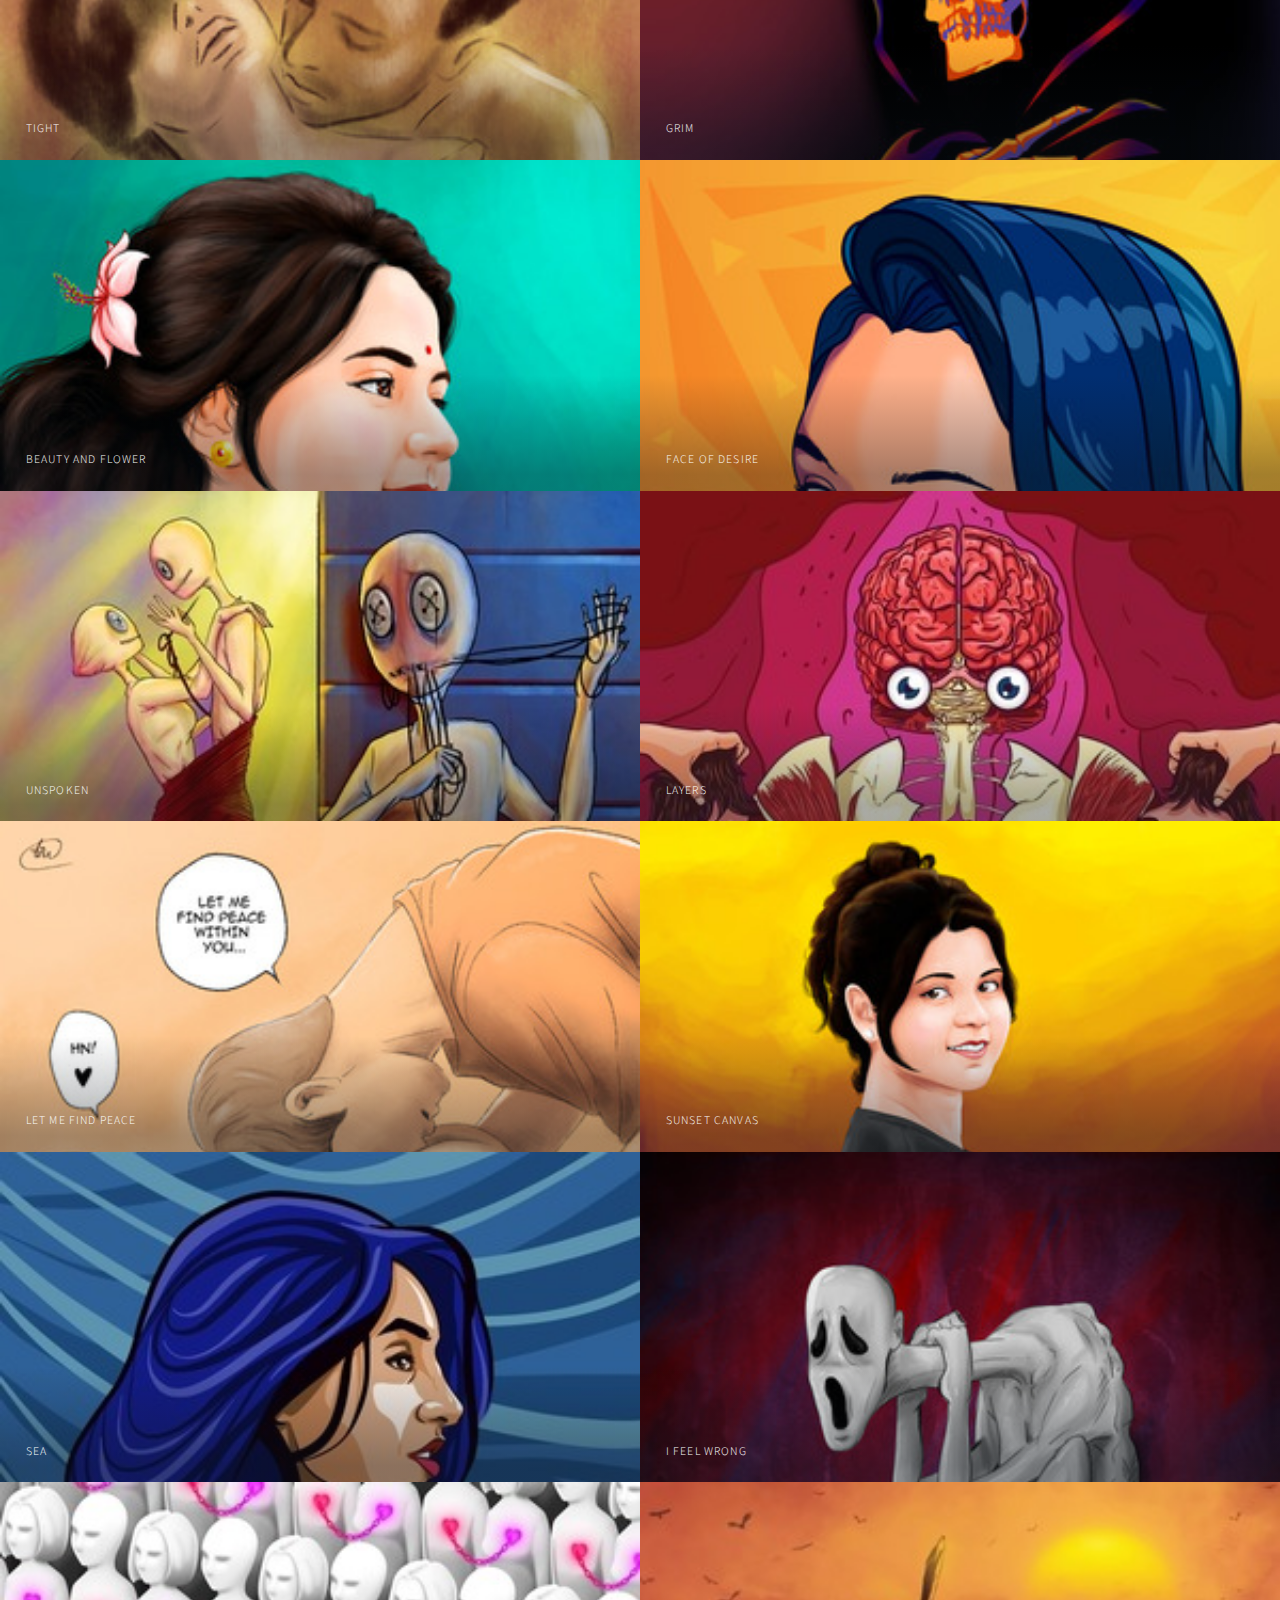
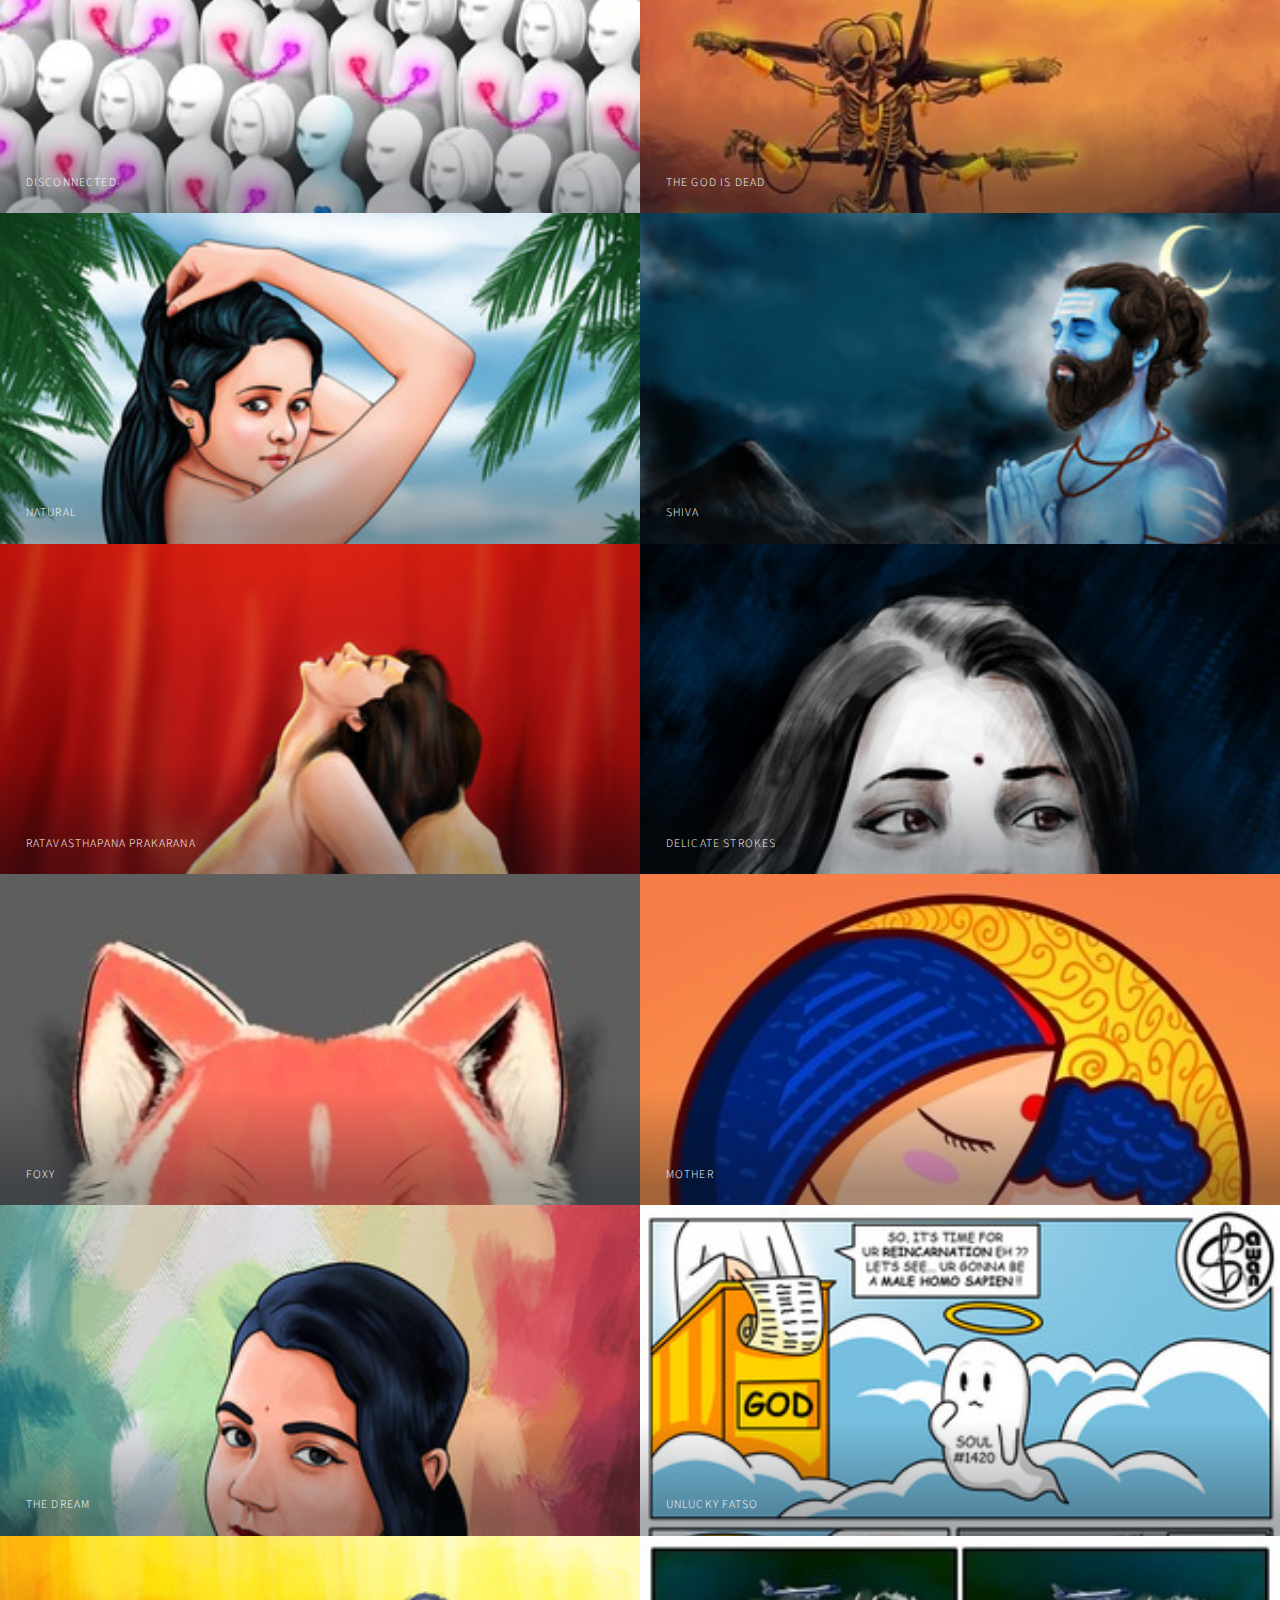
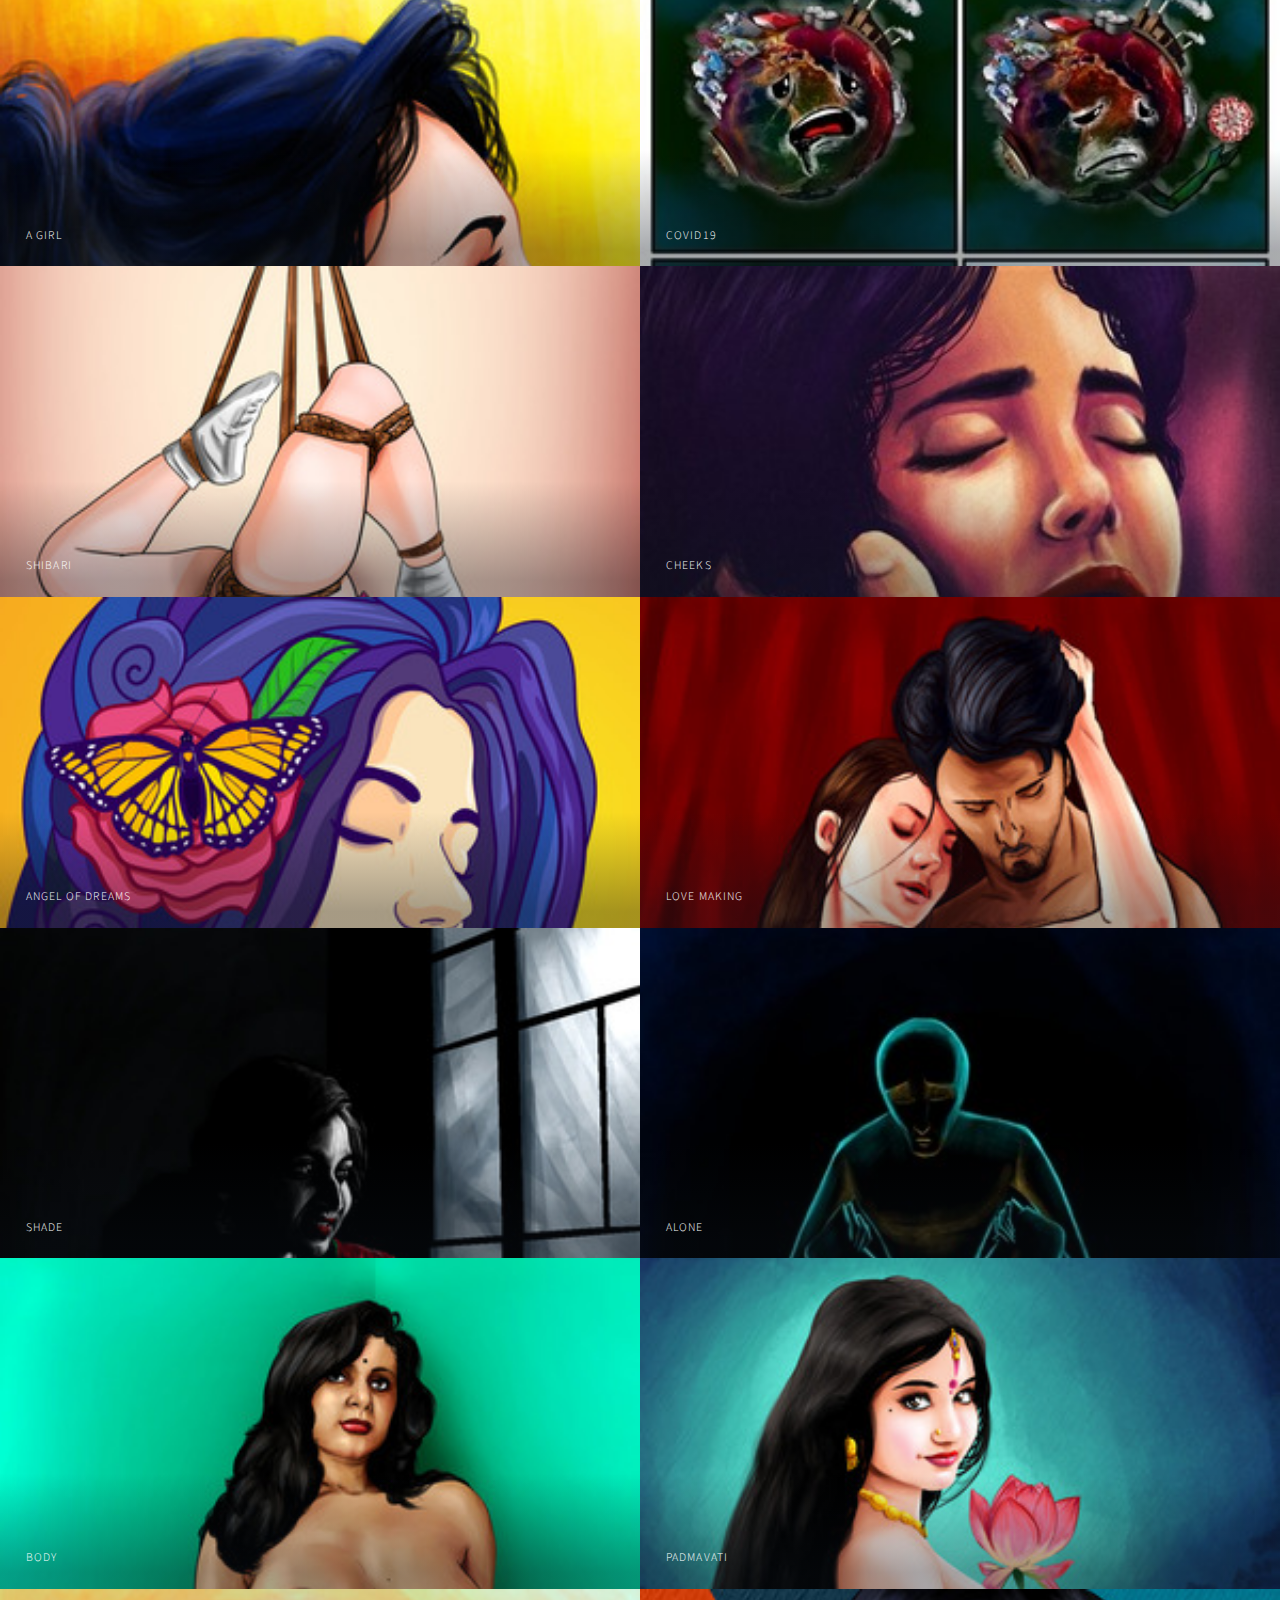
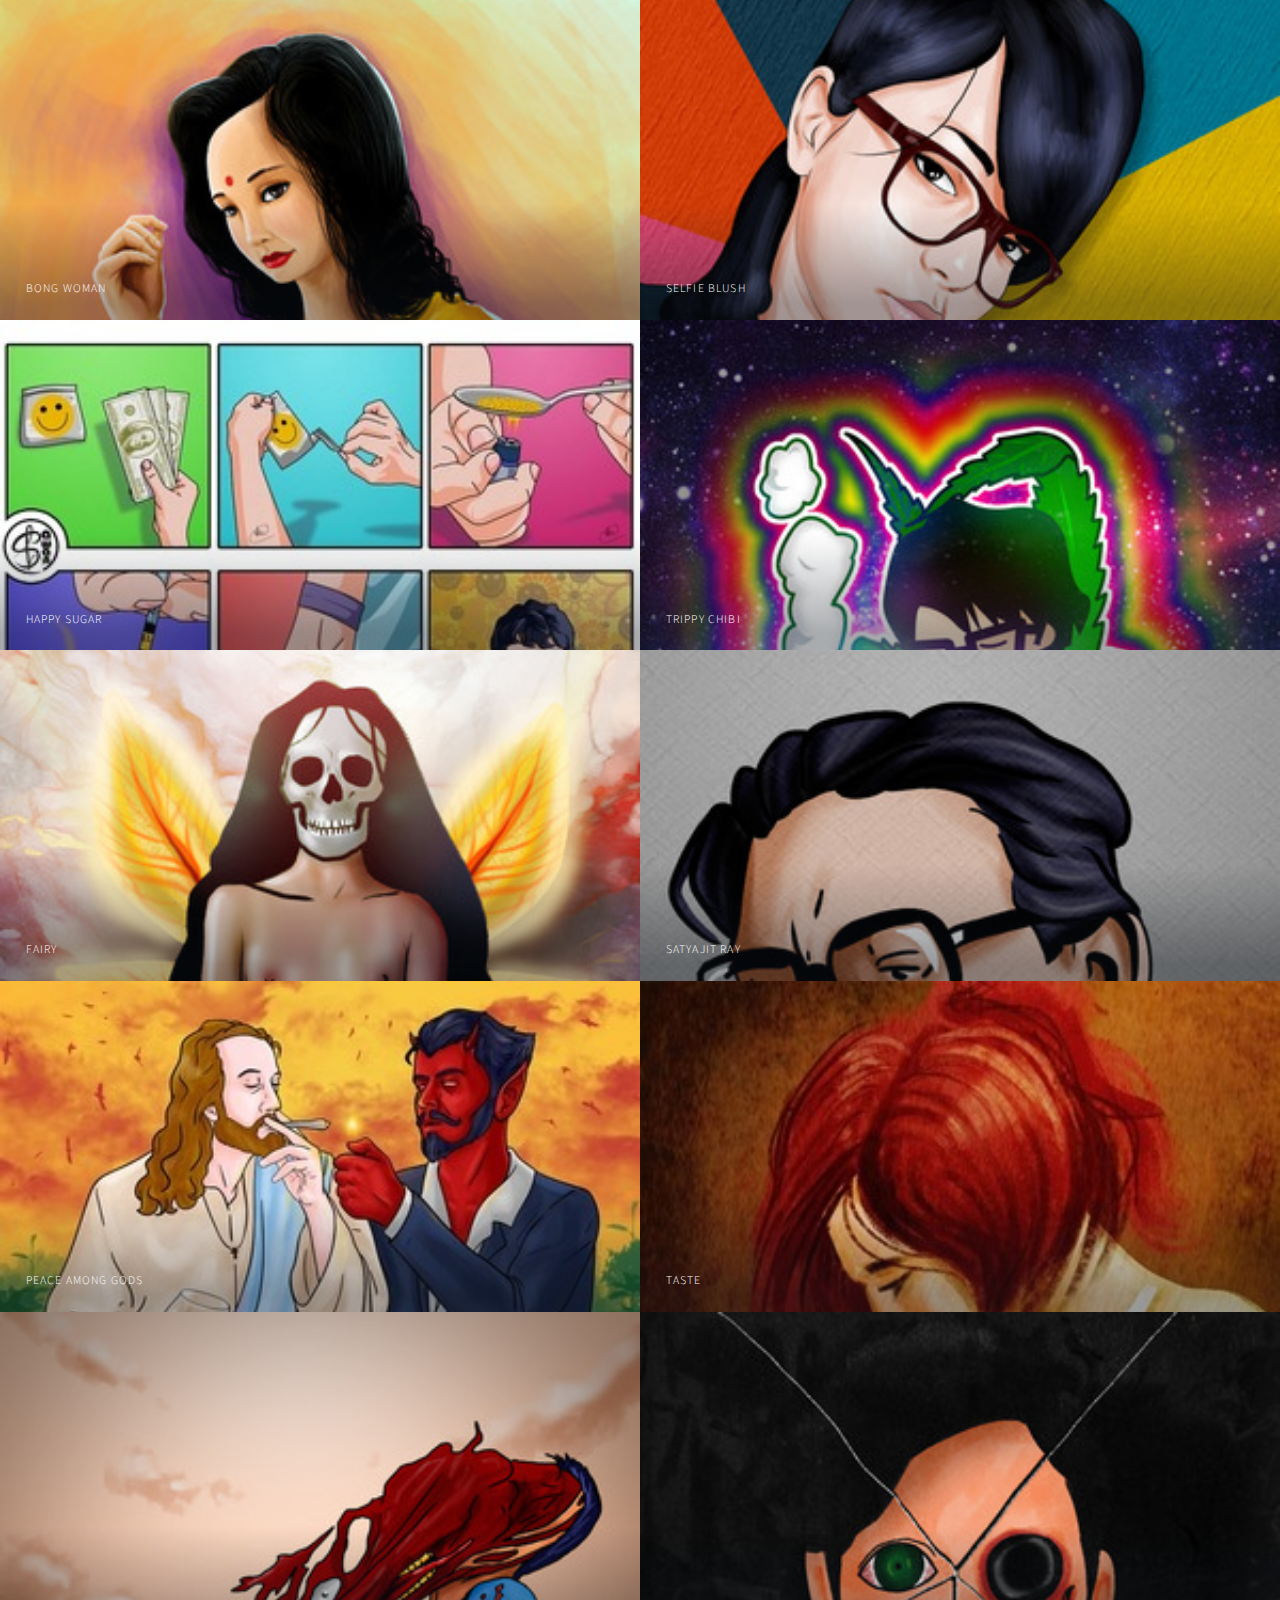
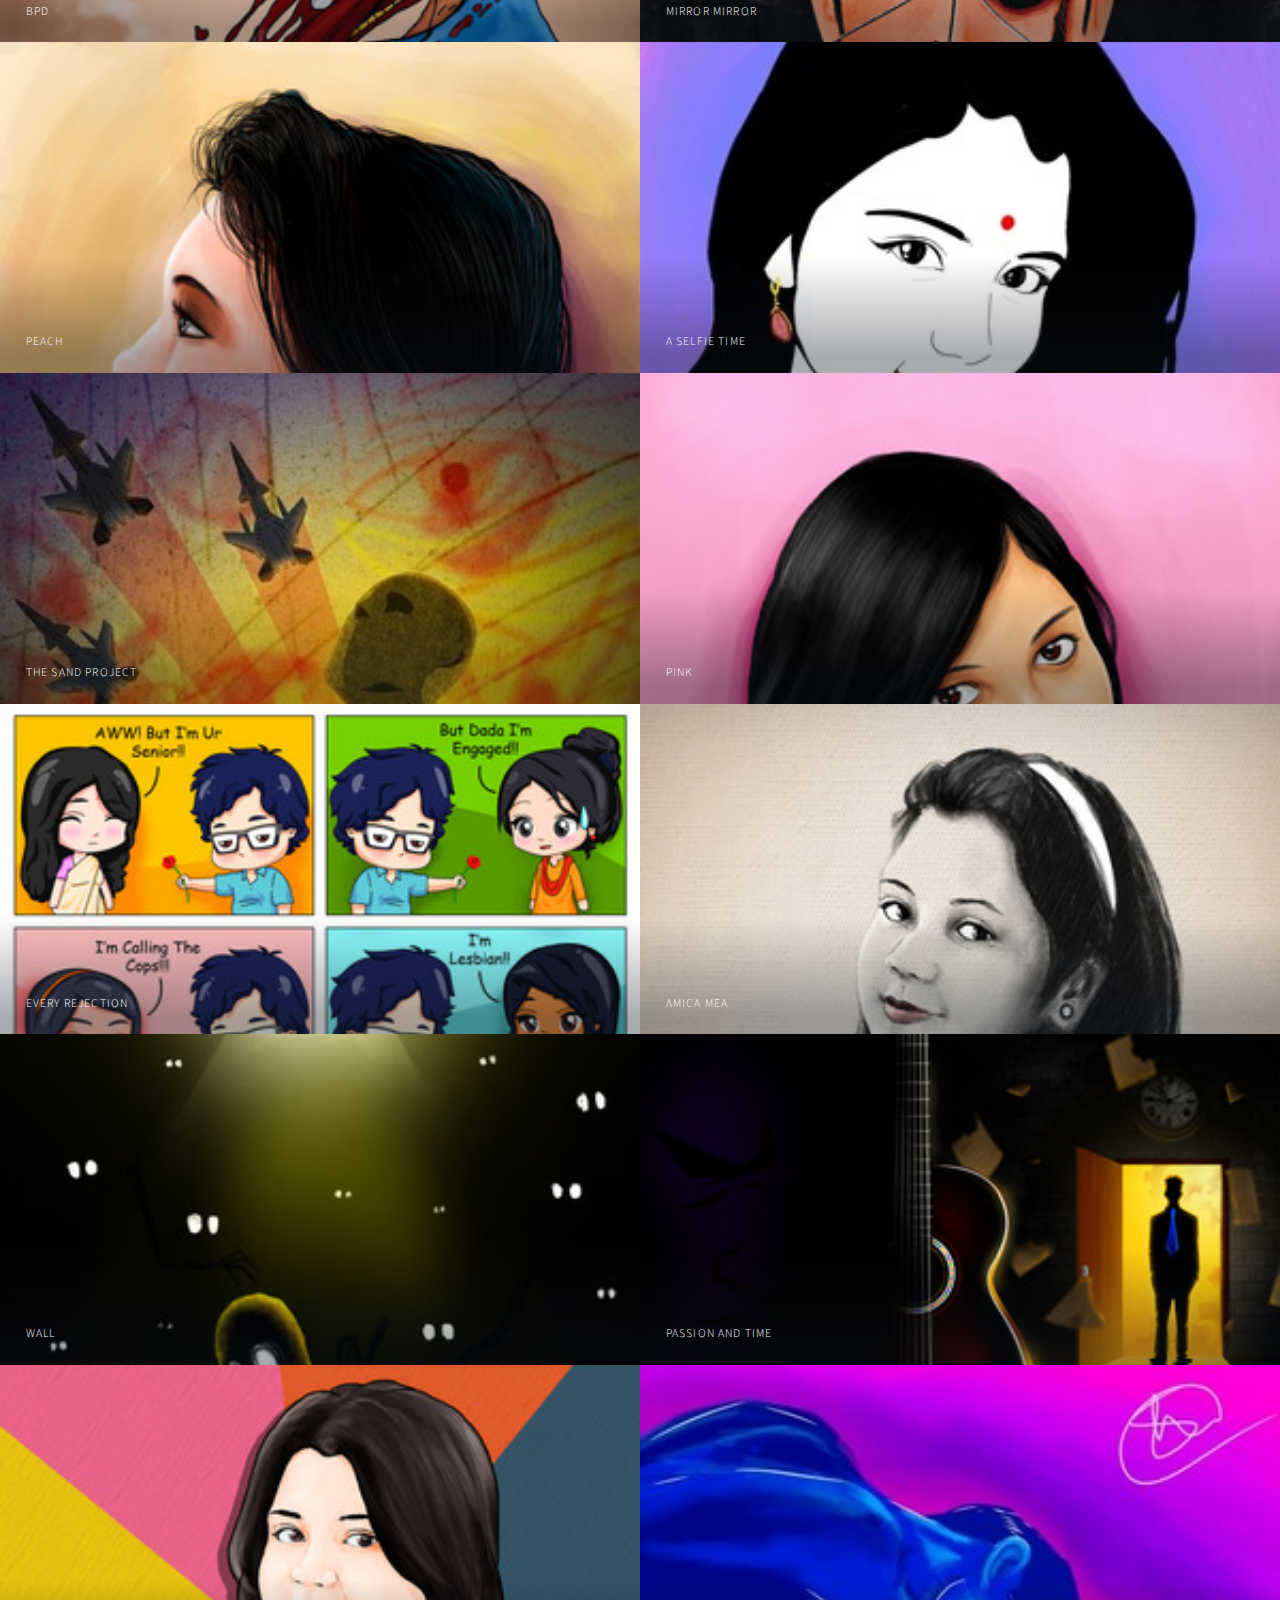
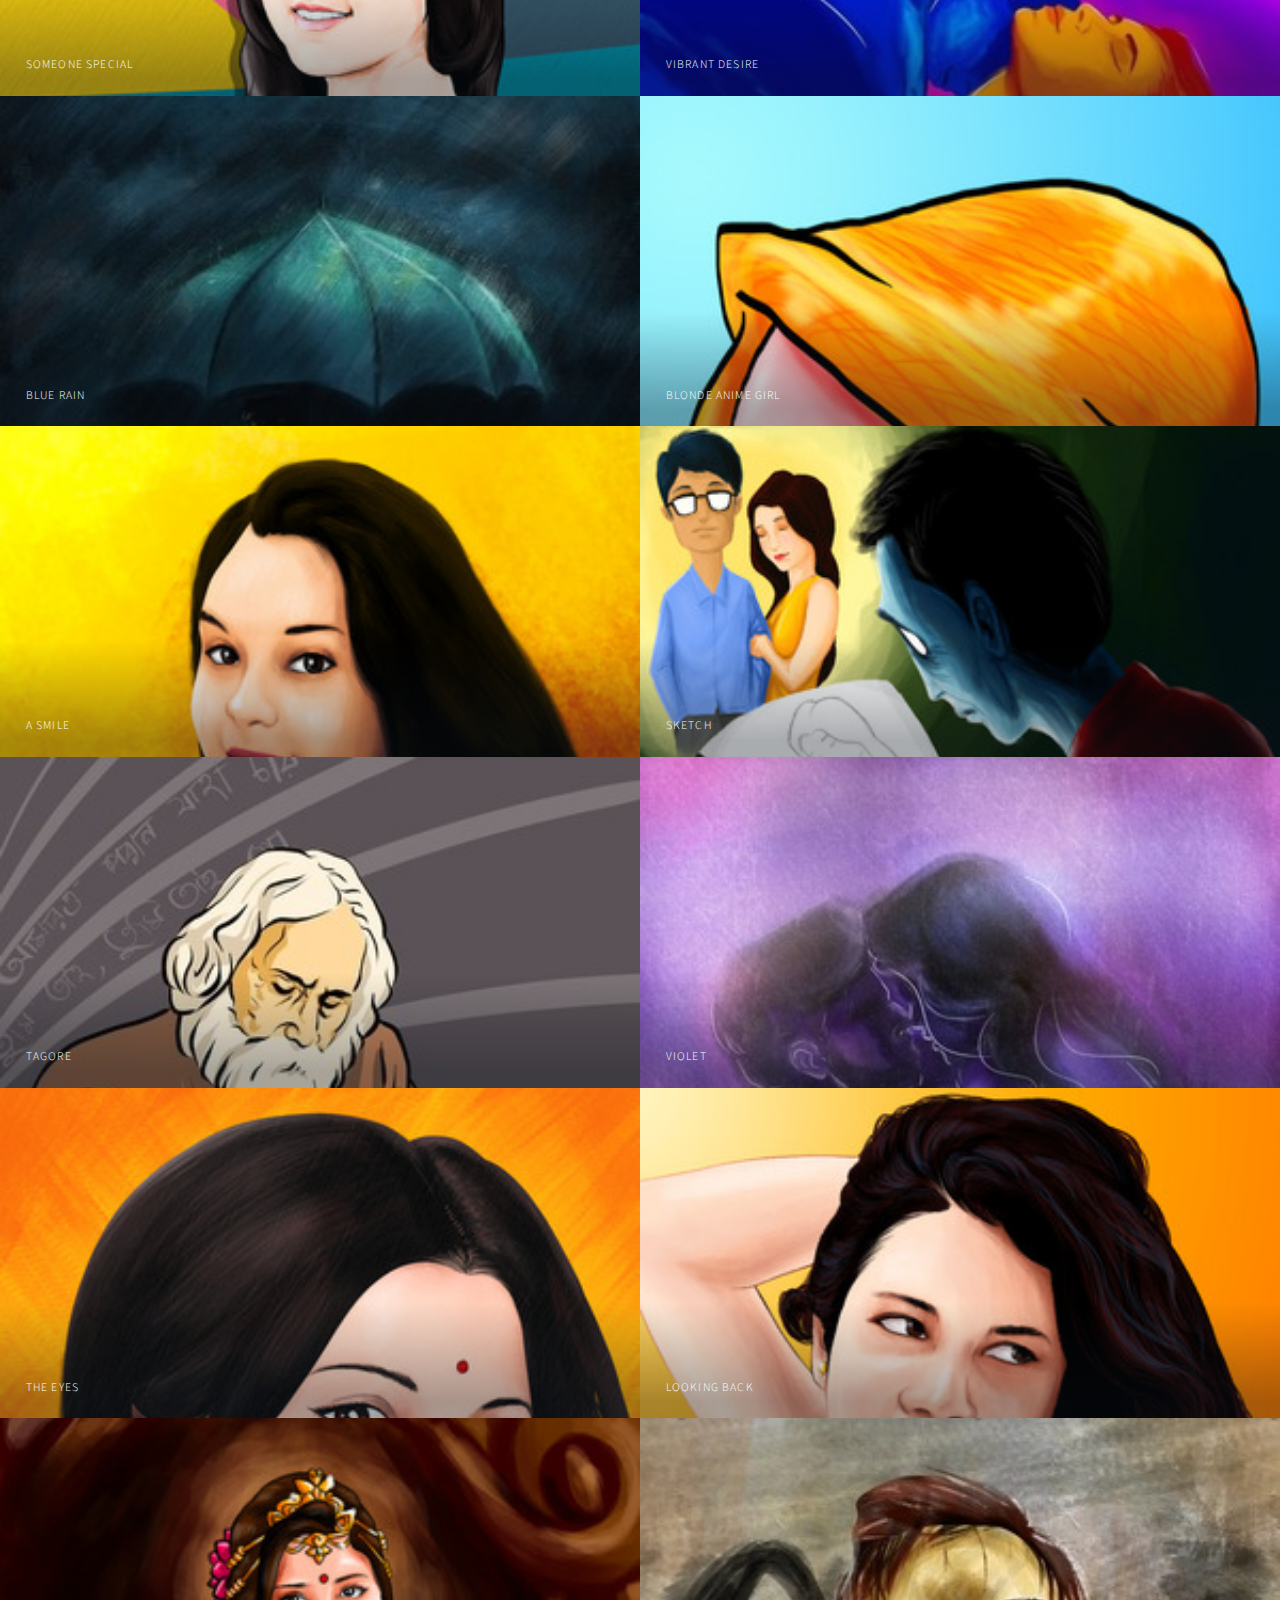
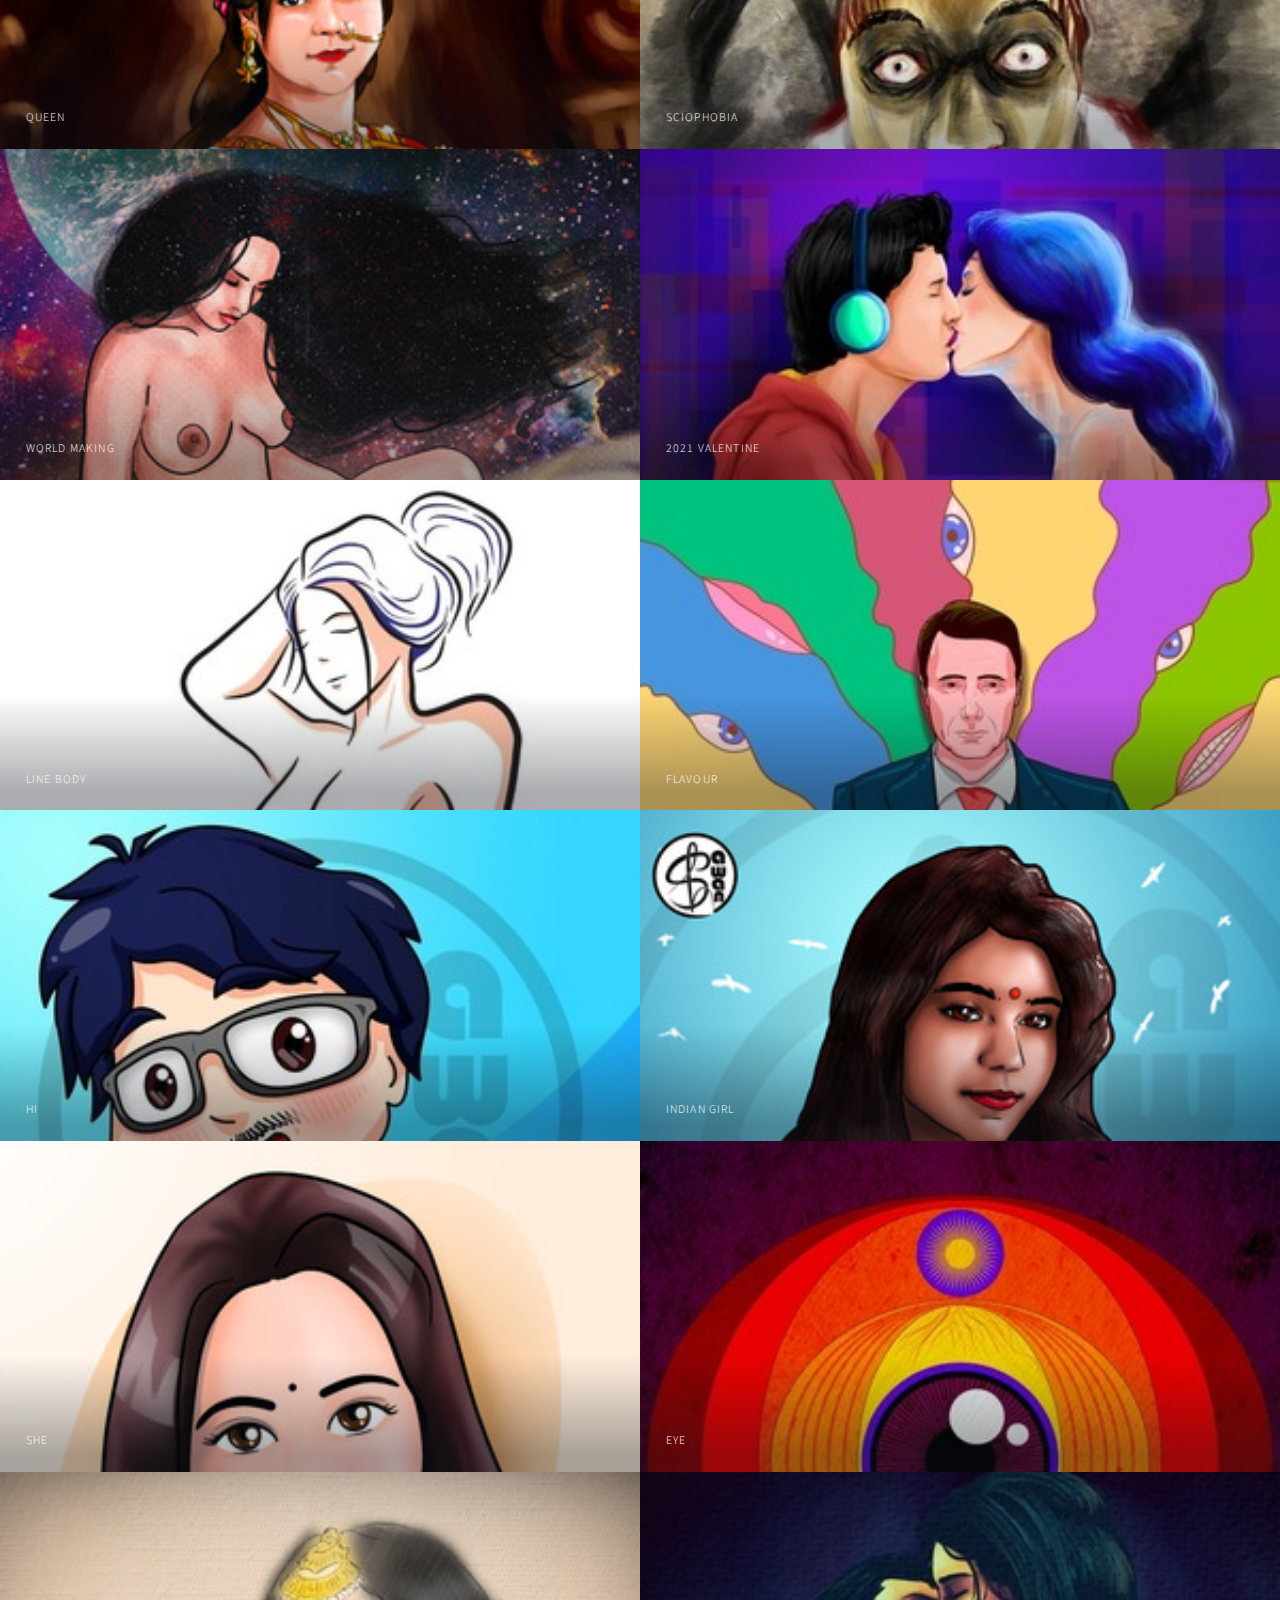
==== commit 5cfac983: "Update index.html" ====
--- a/index.html
+++ b/index.html
@@ -56,7 +56,6 @@
 			<script type="module">
 				// Import the names array from names.js
 				import { fileNames } from './assets/js/fileNames.js';
-
 				// Function to apply the Fisher-Yates Shuffle
 				function shuffle(array) {
 
@@ -105,4 +104,4 @@
 			
 			  </script>
 	</body>
-</html>+</html>
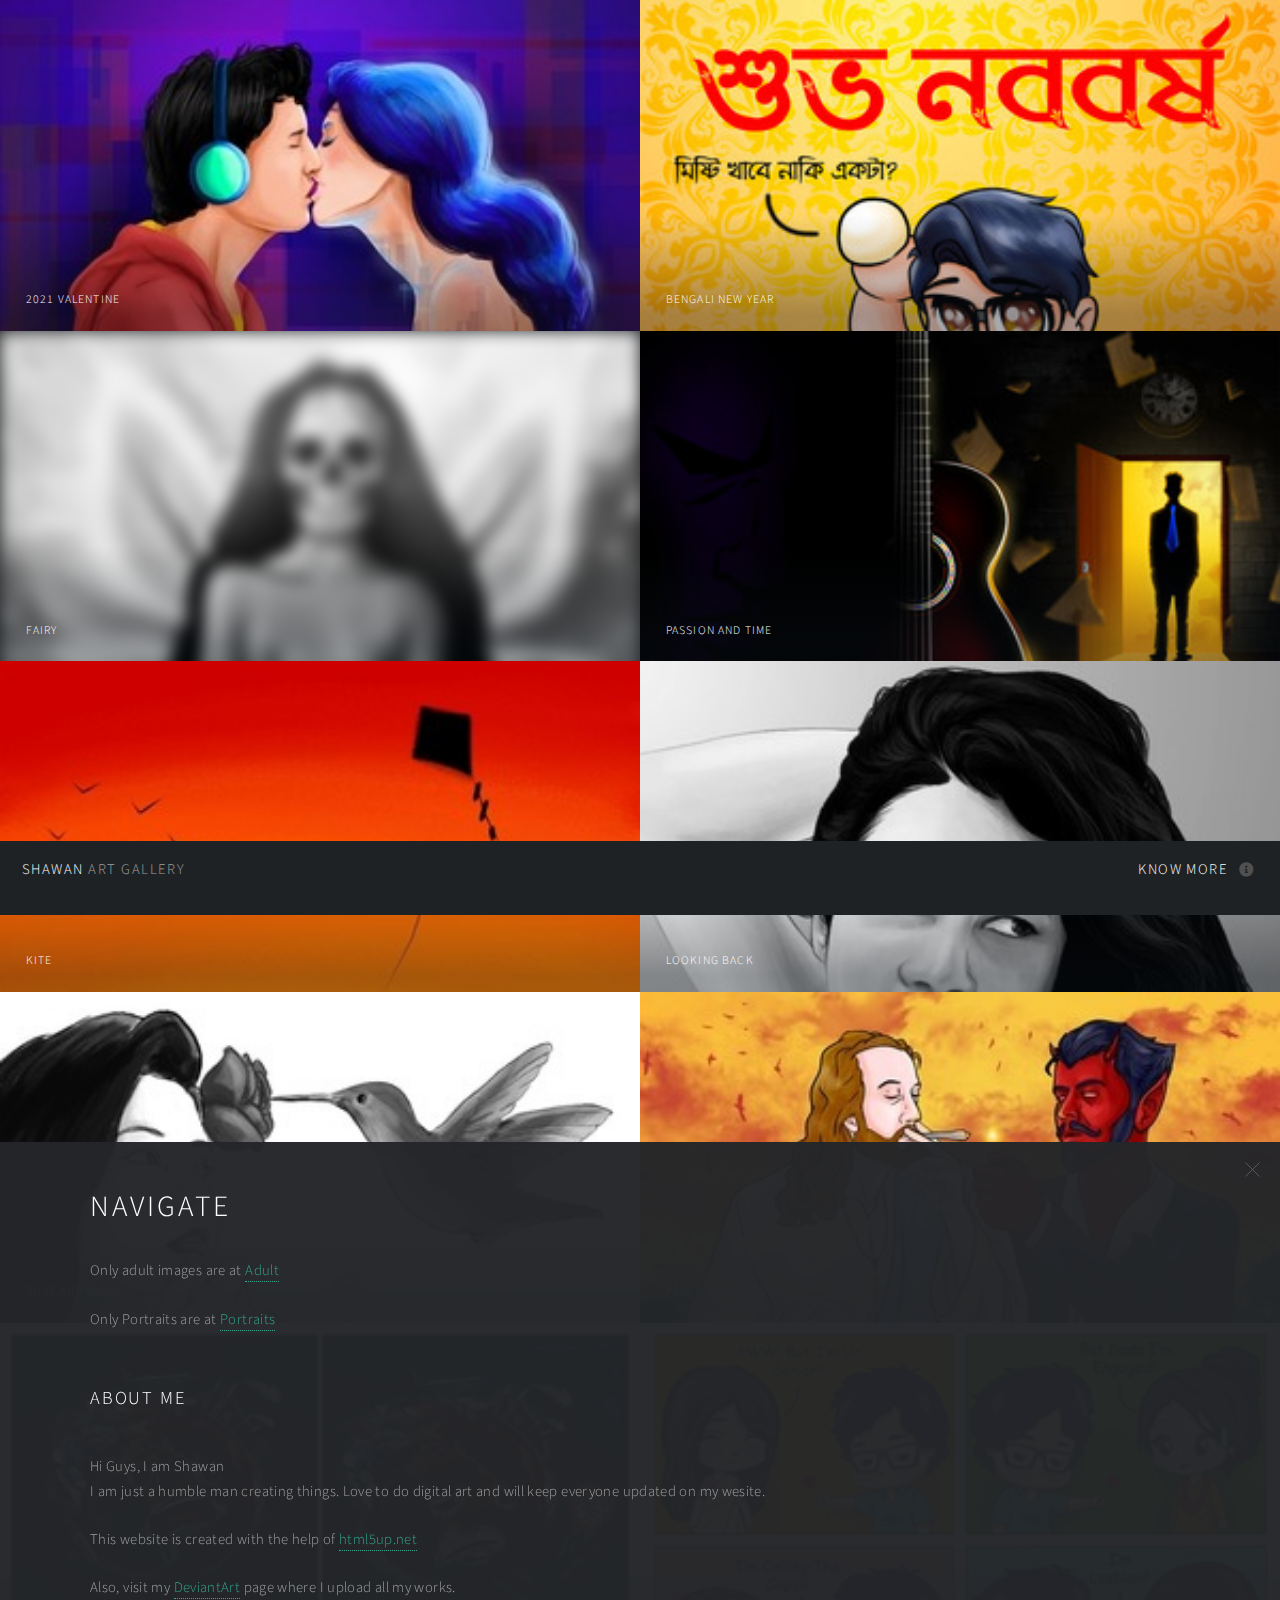
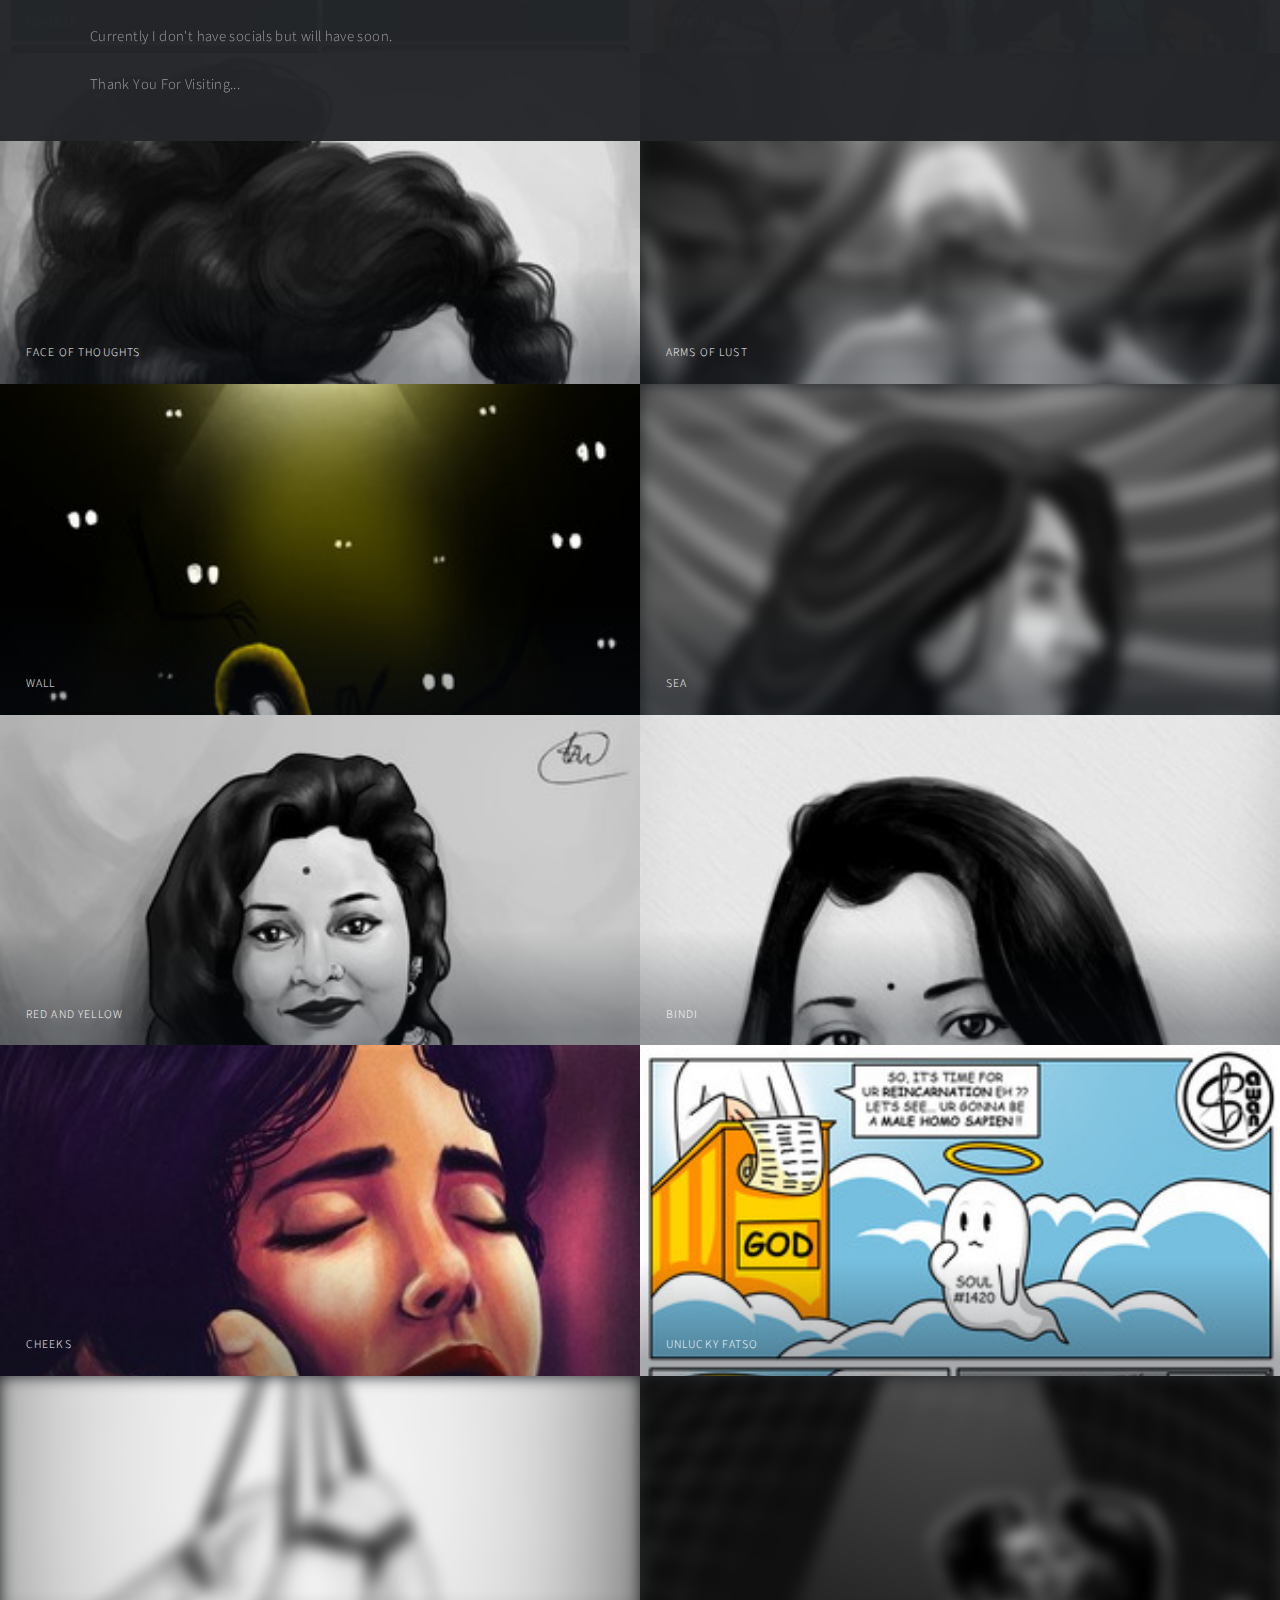
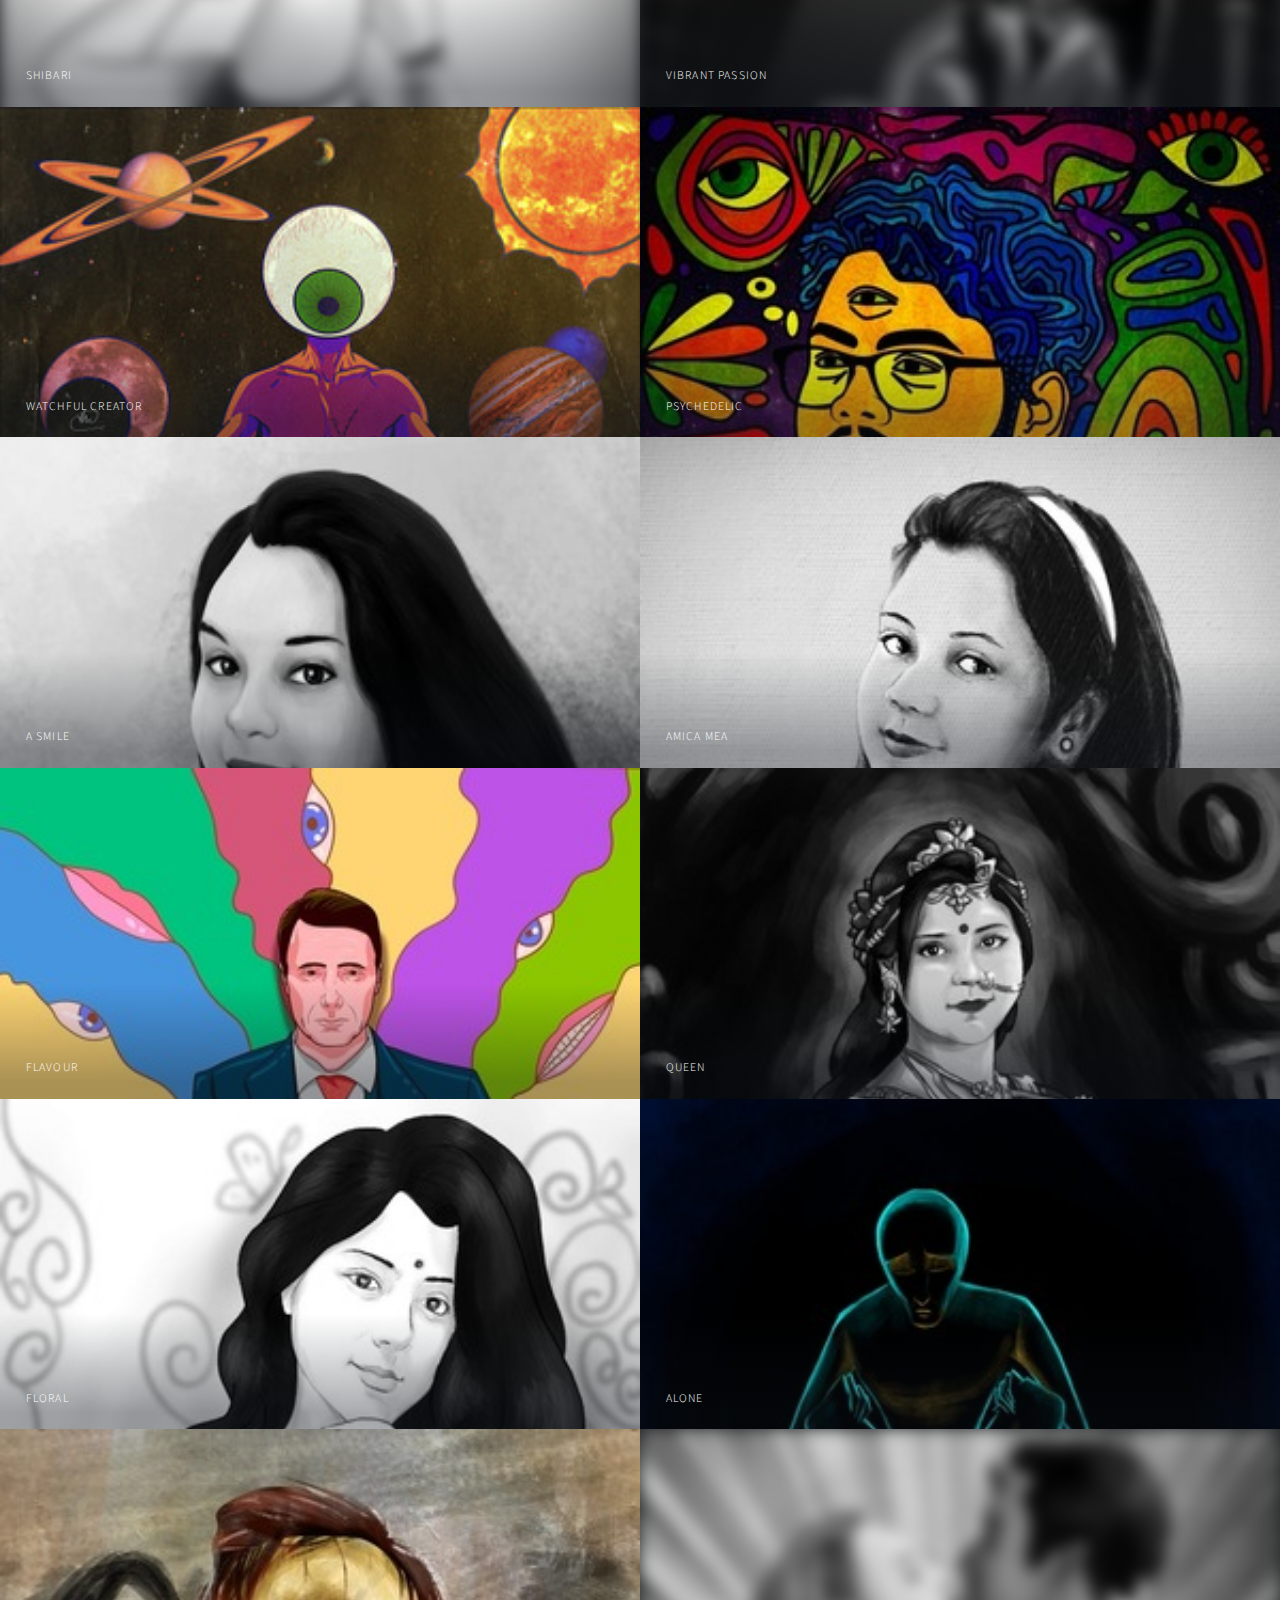
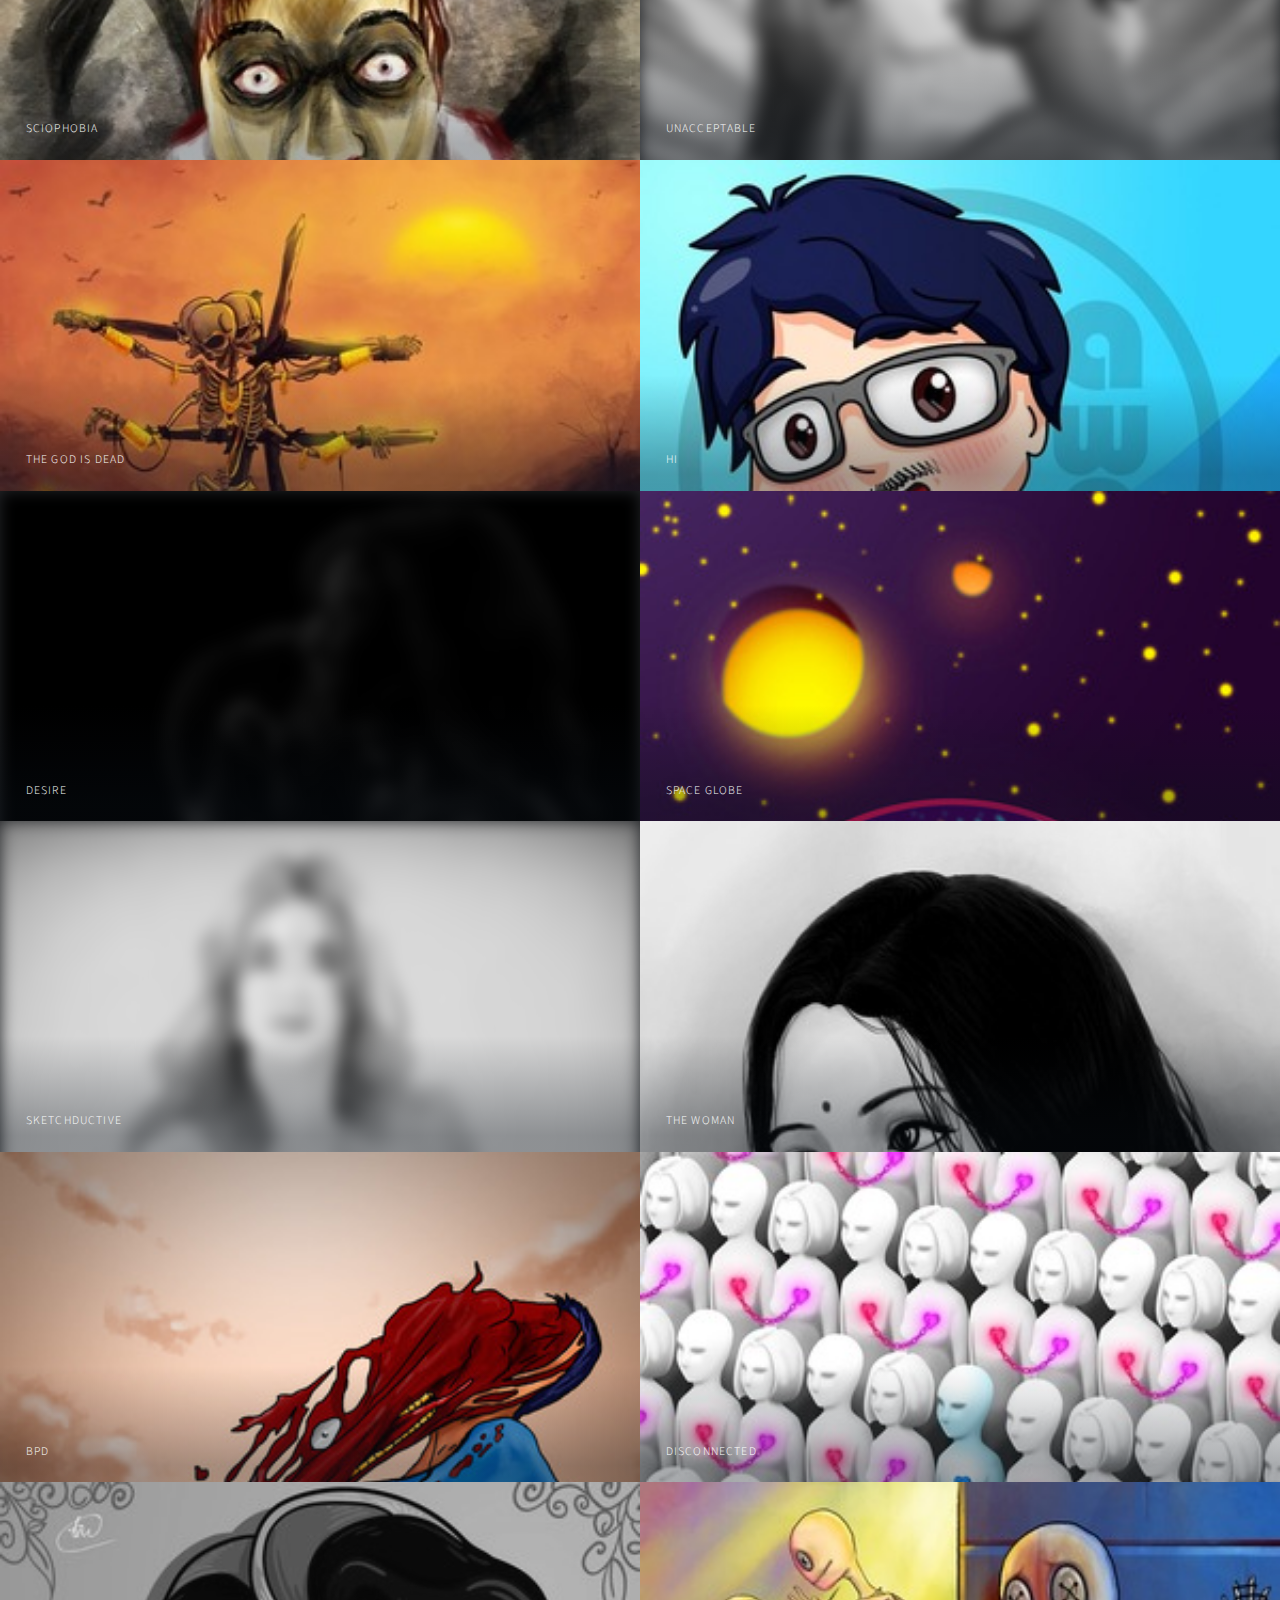
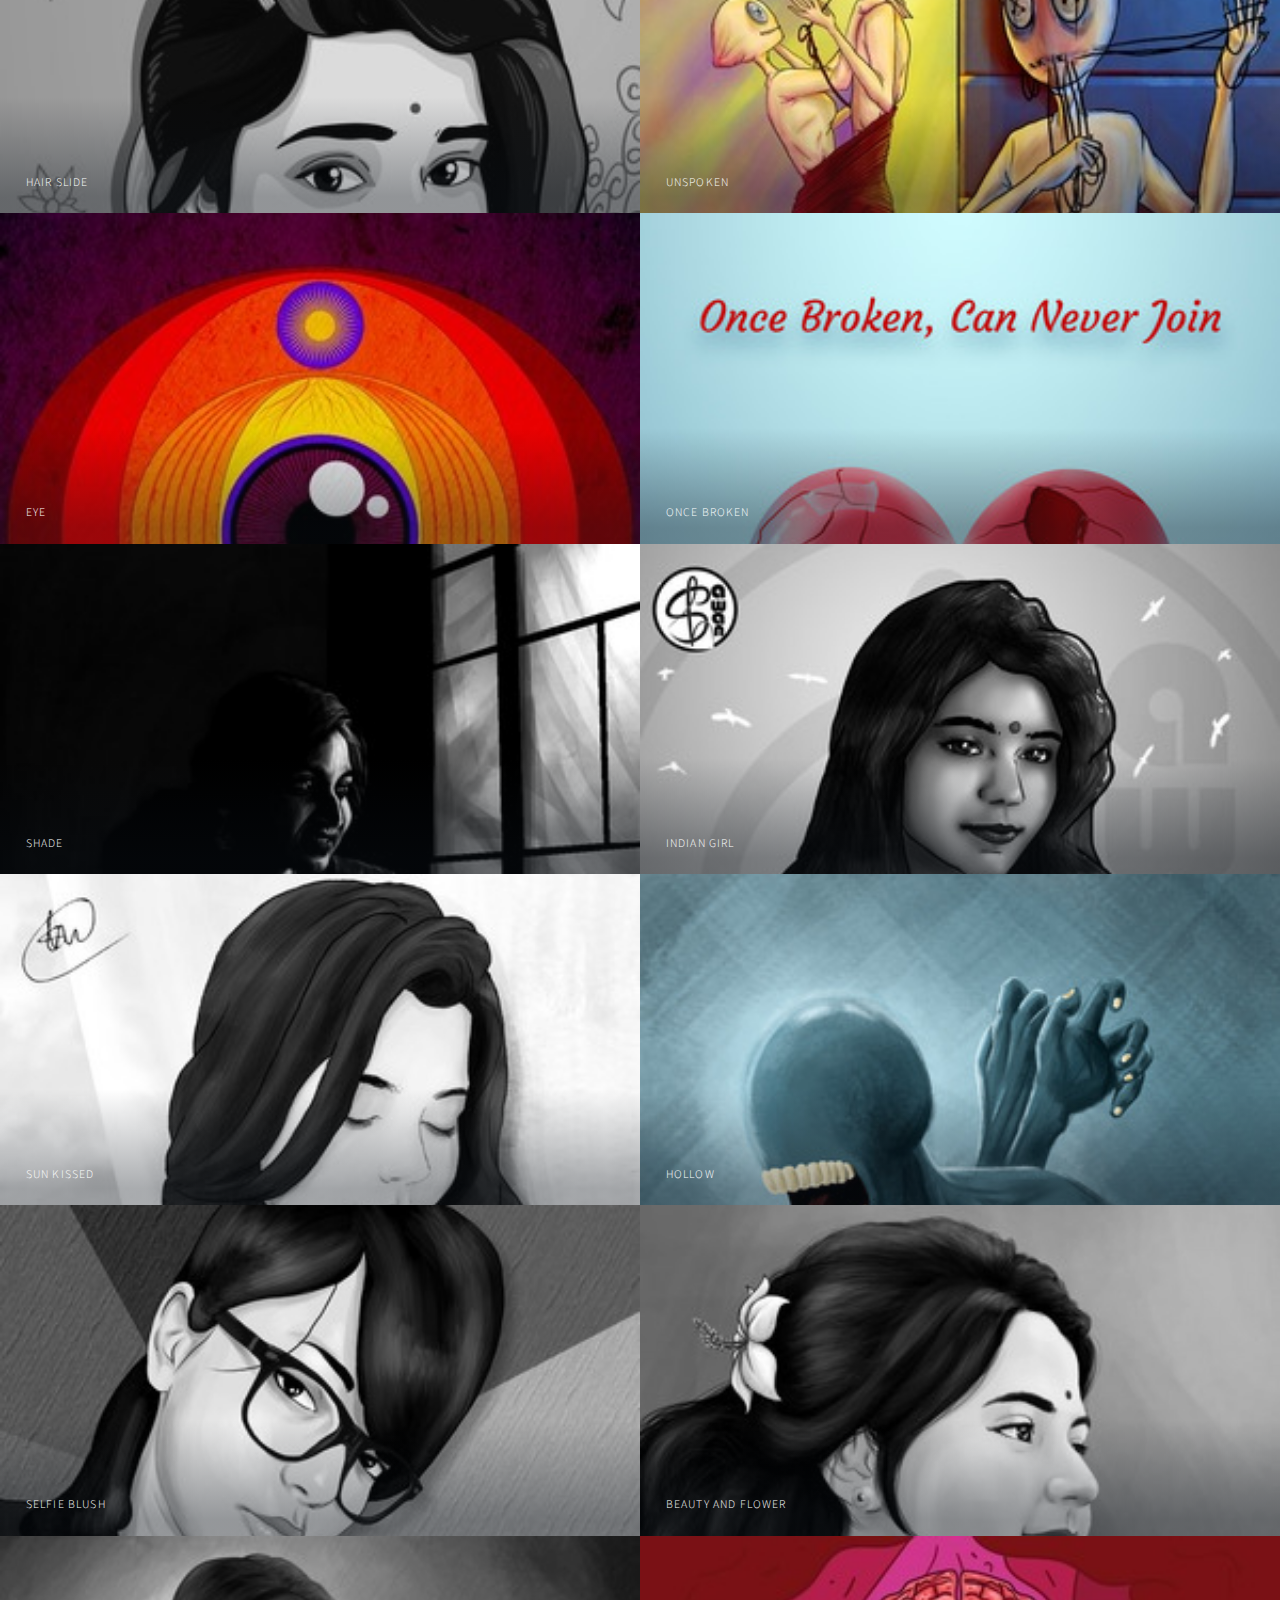
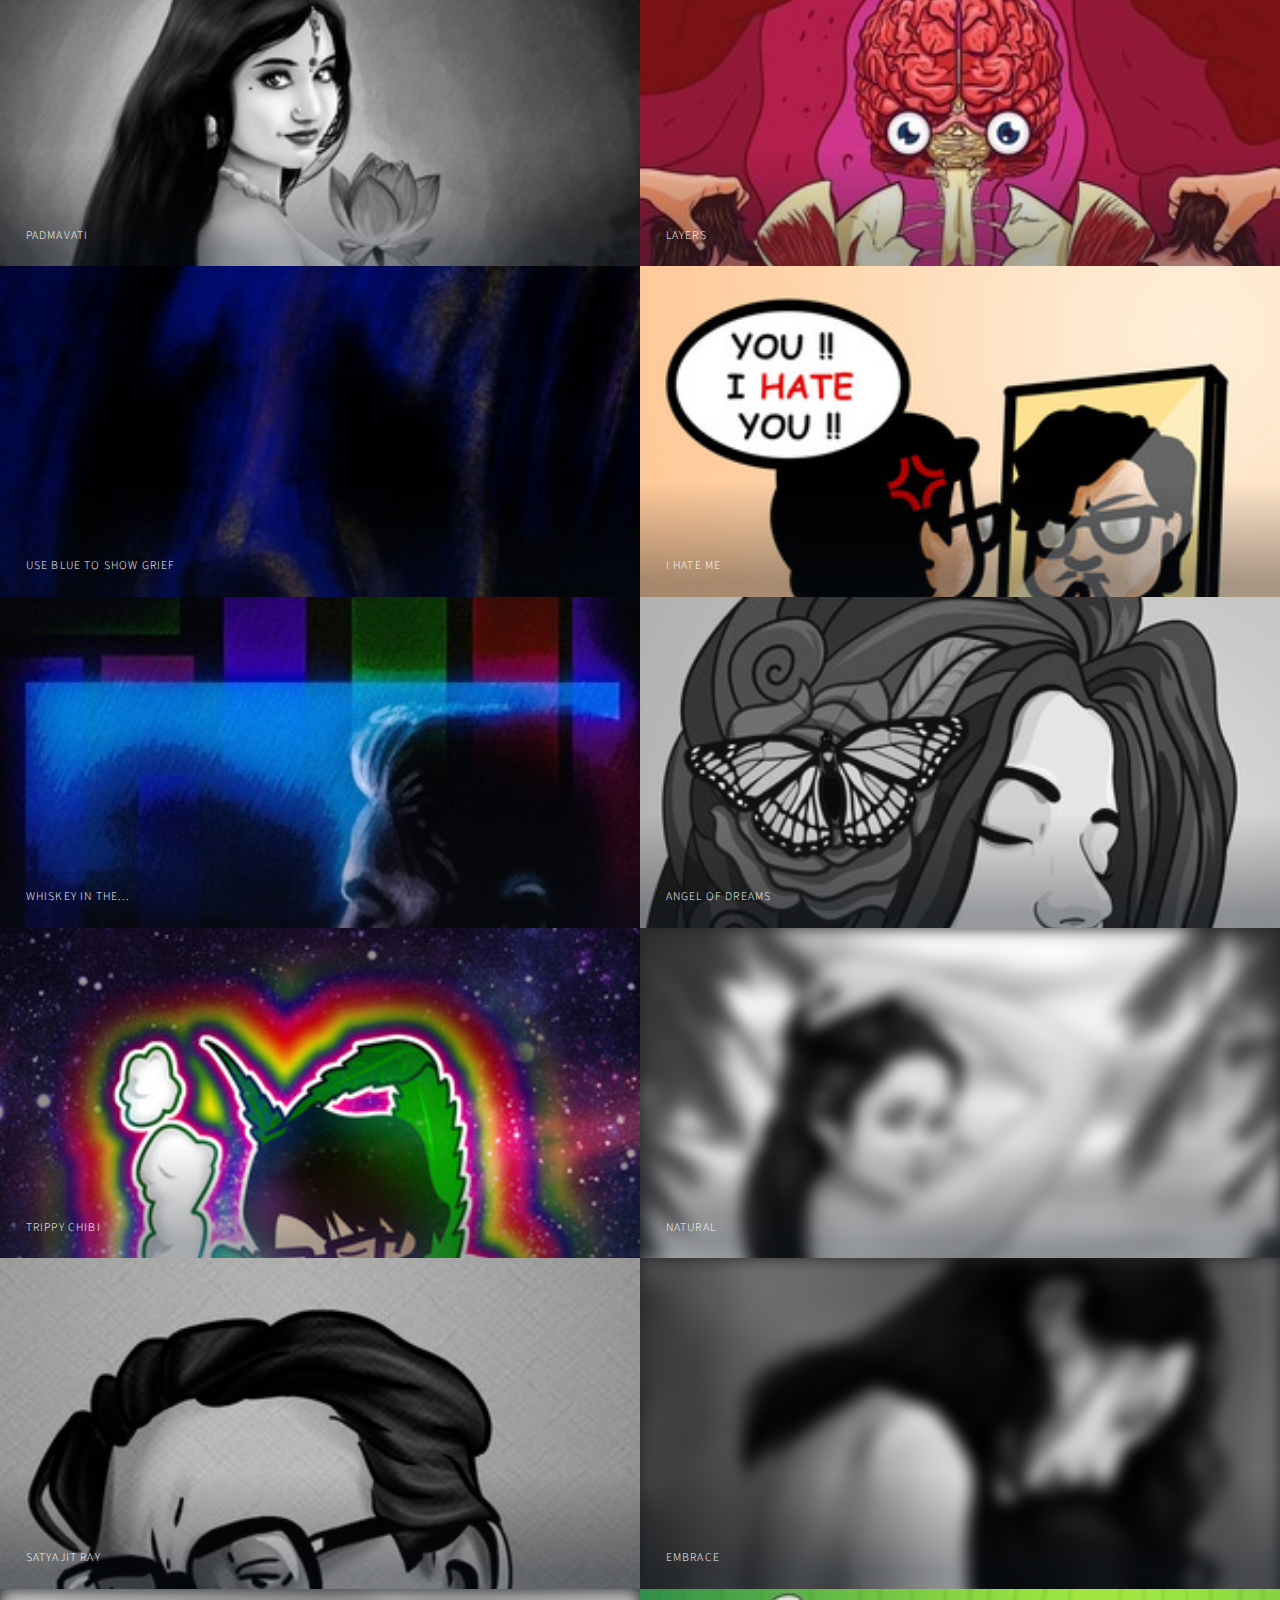
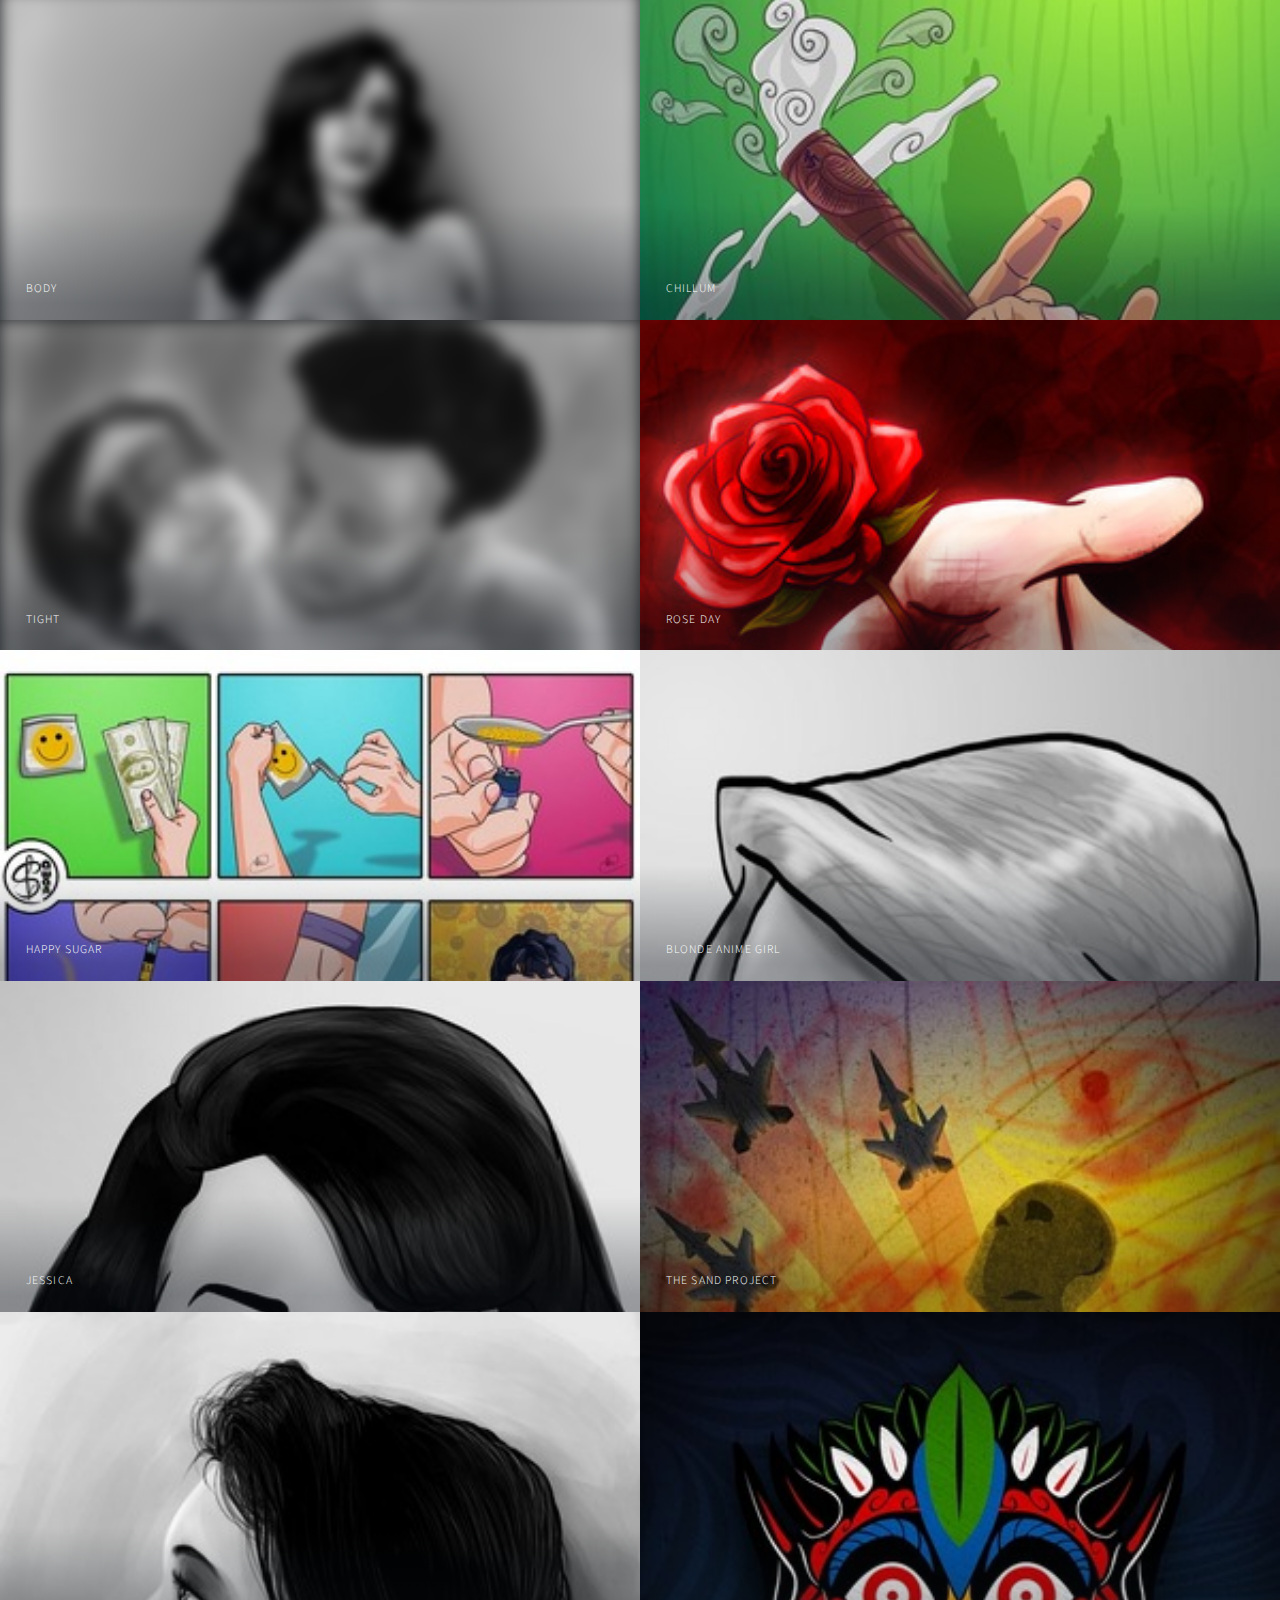
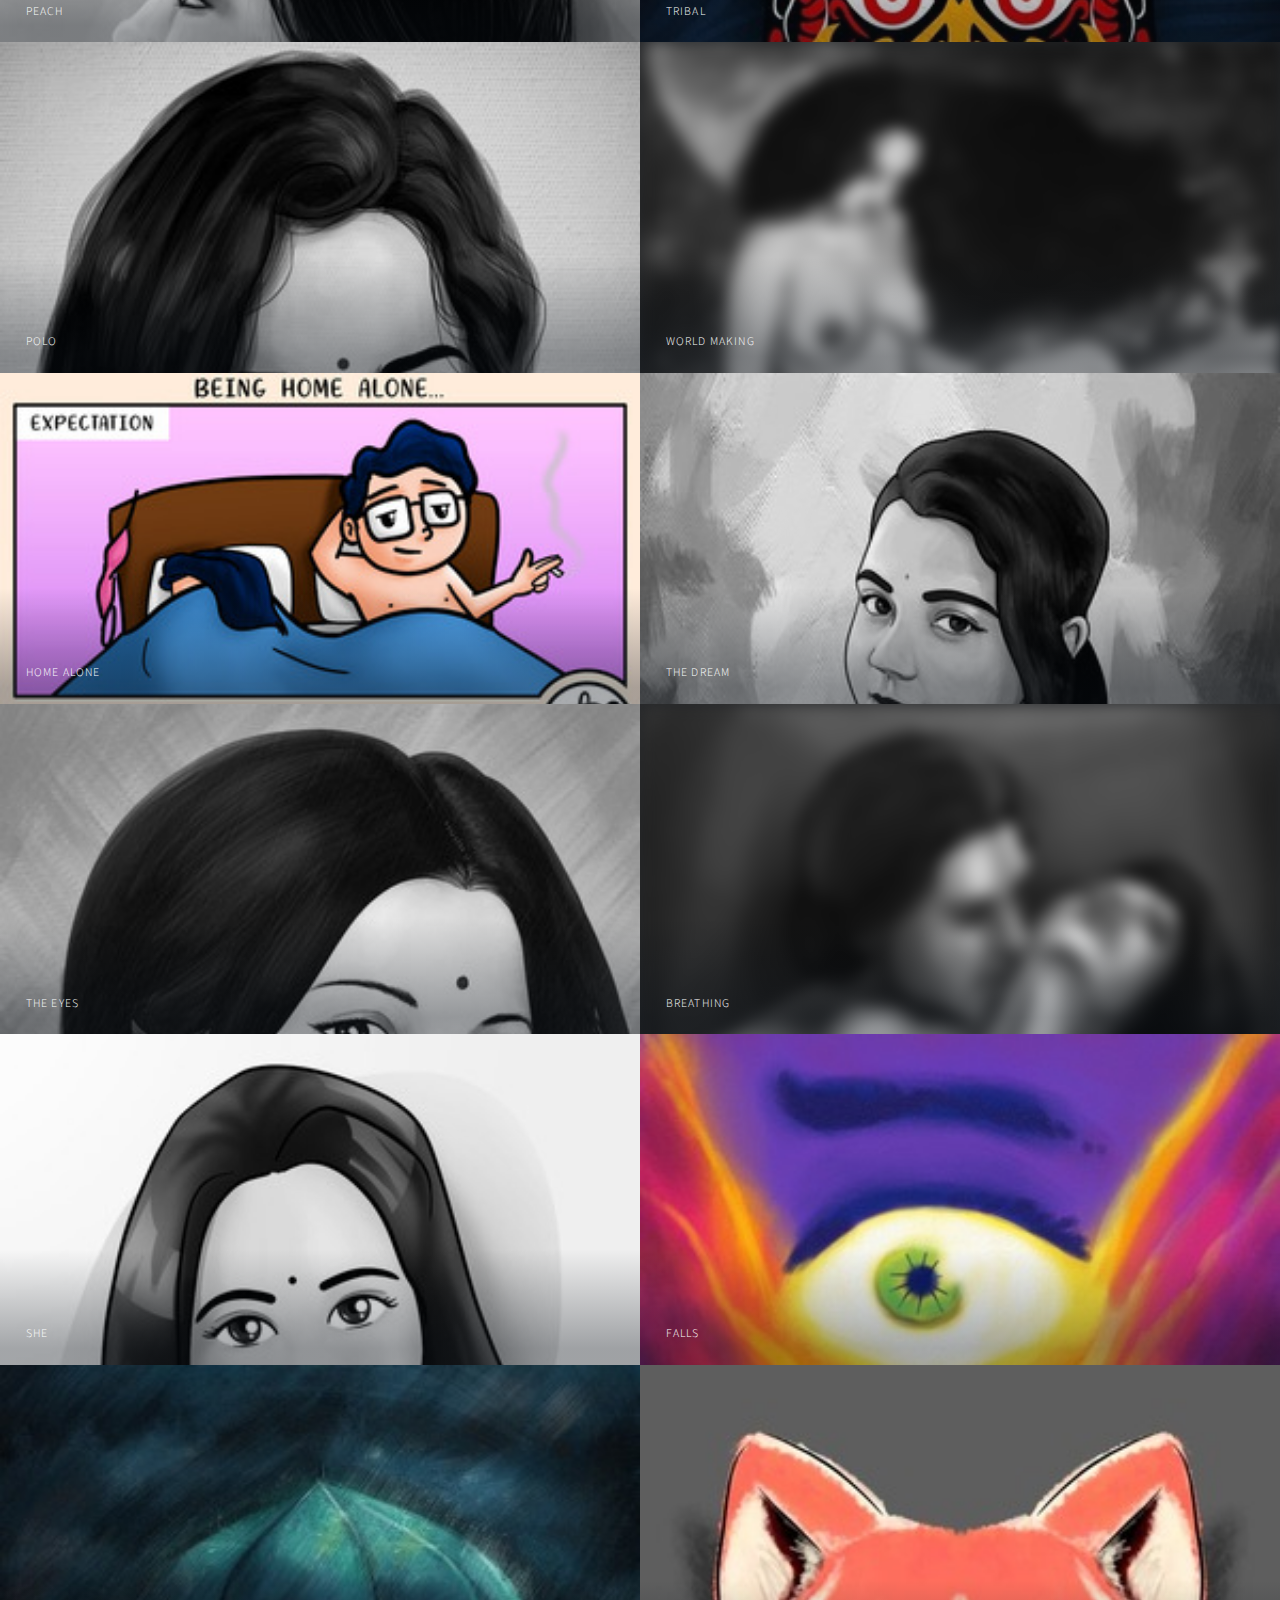
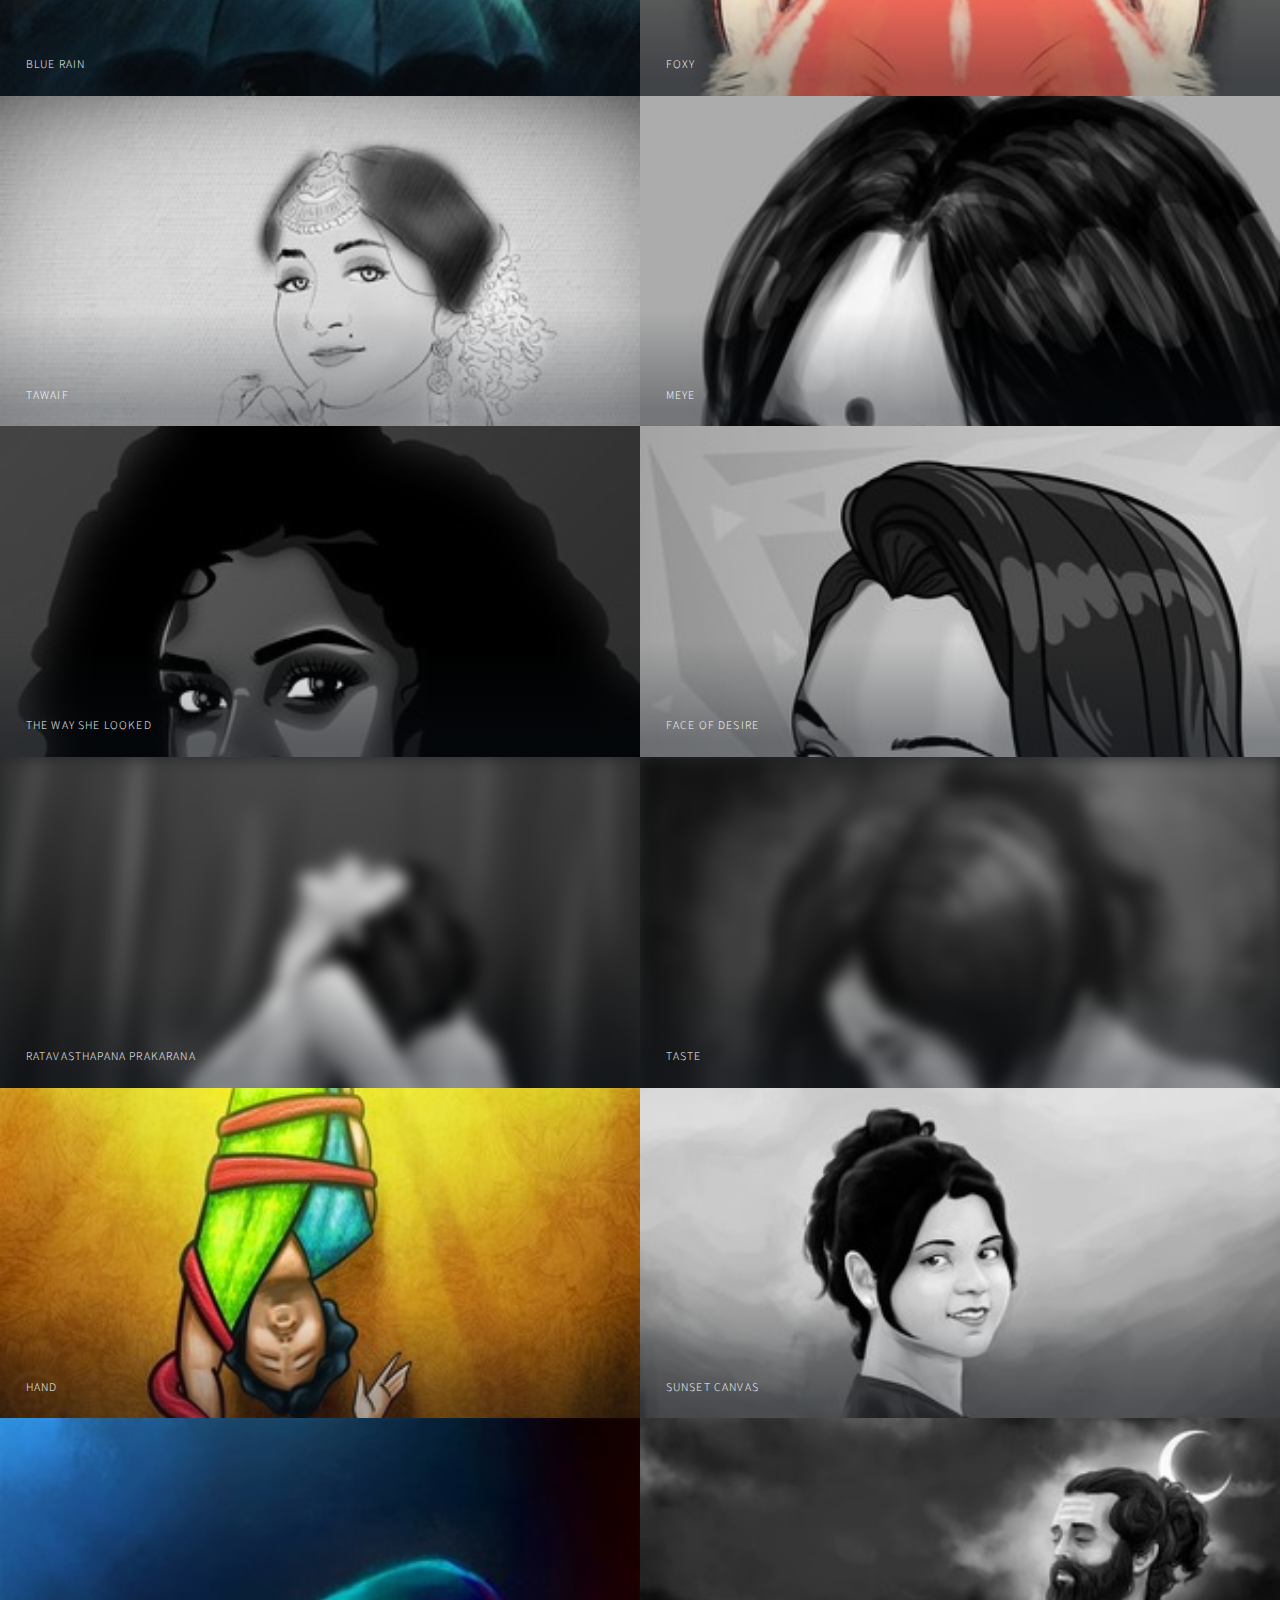
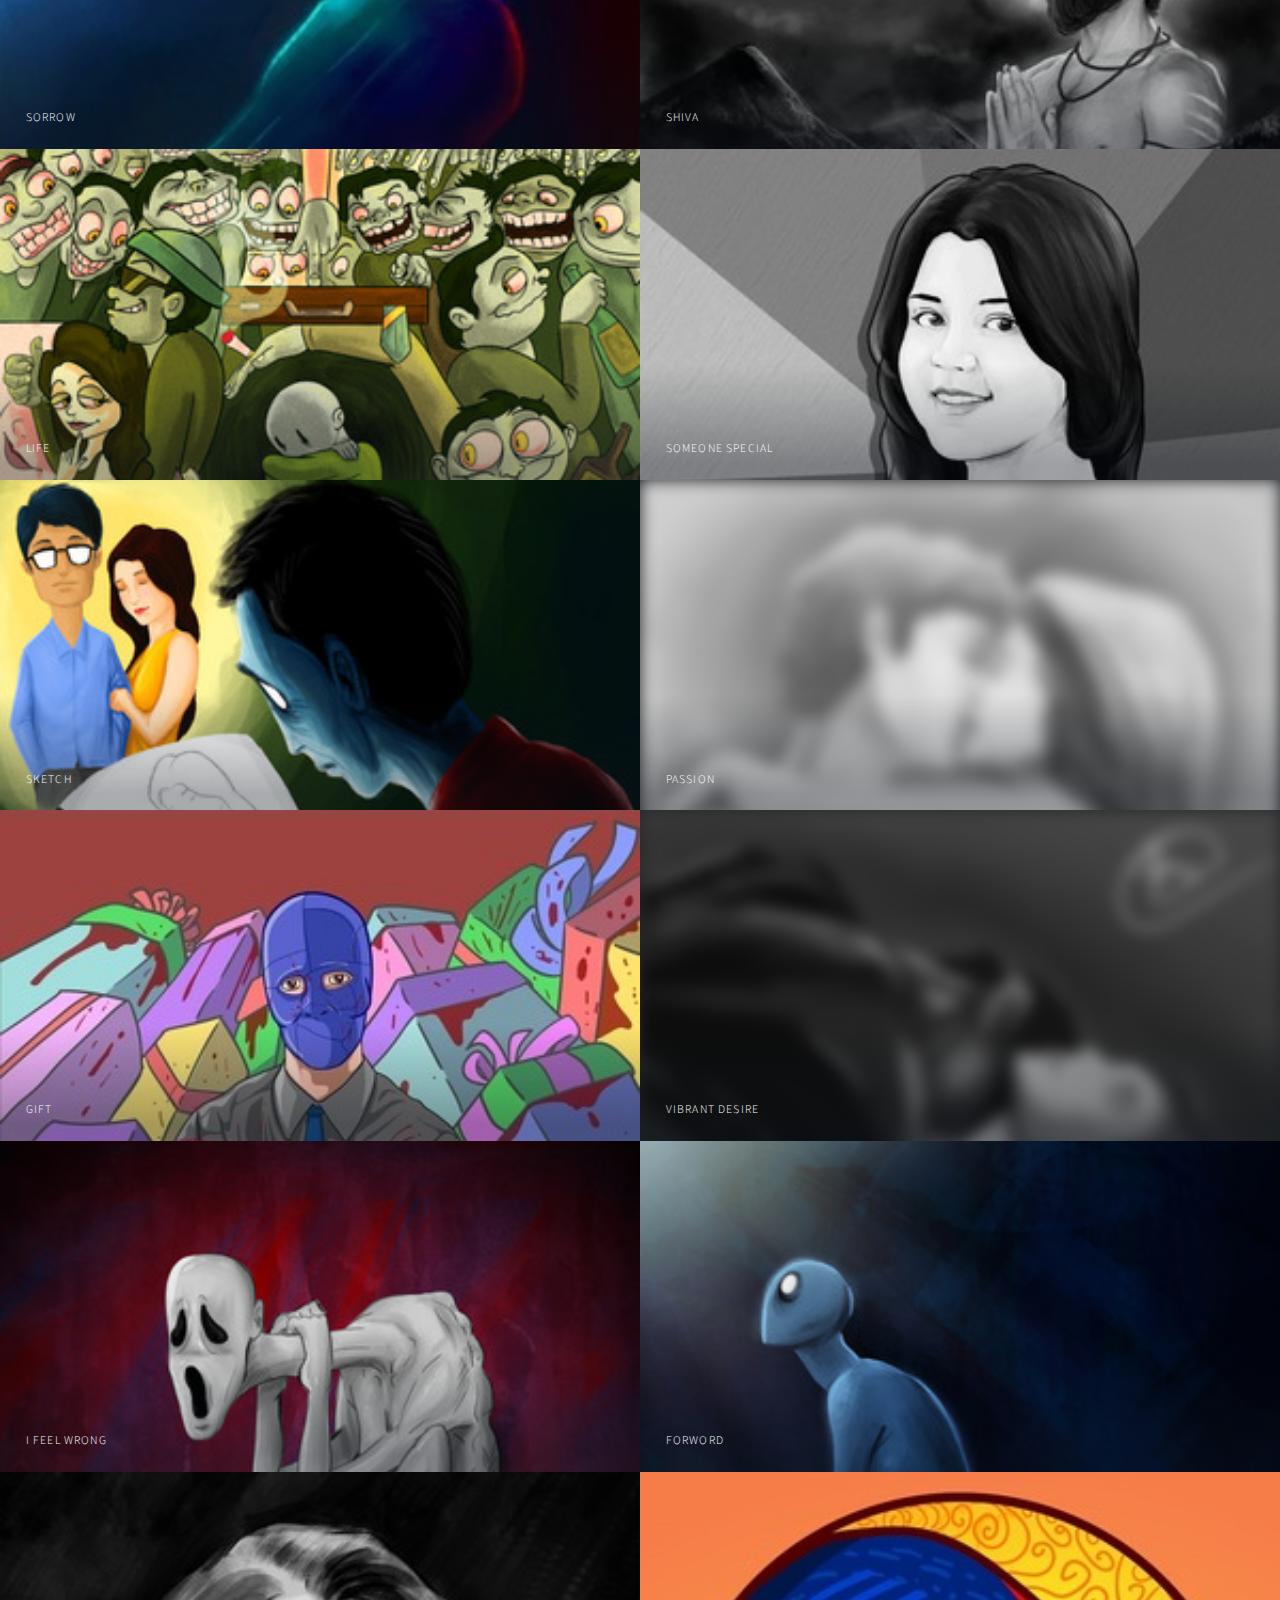
==== commit bfc2d217: "done" ====
--- a/index.html
+++ b/index.html
@@ -56,6 +56,8 @@
 			<script type="module">
 				// Import the names array from names.js
 				import { fileNames } from './assets/js/fileNames.js';
+				import { adultNames } from './assets/js/fileNames.js';
+				import { portNames } from './assets/js/fileNames.js';
 				// Function to apply the Fisher-Yates Shuffle
 				function shuffle(array) {
 
@@ -92,6 +94,18 @@
 					//<img>
 					imgEl.setAttribute('src', `images/thmb/${fileNames}.png`); // Set the src attribute of <img>
 					imgEl.setAttribute('width', '100%');
+					//Adult Images filter
+					adultNames.forEach(adultNames => {
+						if(fileNames==adultNames){
+							imgEl.setAttribute('class', 'adult');
+						}
+					})
+					//Portrait Images filter
+					portNames.forEach(portNames => {
+						if(fileNames==portNames){
+							imgEl.setAttribute('class', 'portrait');
+						}
+					})
 					imgEl.setAttribute('alt', ''); // Set the alt attribute
 					//<h2>
 					h2El.textContent = fileNames.replaceAll('_', ' ');
--- a/assets/css/main.css
+++ b/assets/css/main.css
@@ -818,6 +818,14 @@
 				width: 100%;
 			}
 
+			#main .thumb > .image > .adult {
+				filter: grayscale(100%) blur(8px);
+			}
+
+			#main .thumb > .image > .portrait {
+				filter: grayscale(100%);
+			}
+			
 			#main .thumb > h2 {
 				pointer-events: none;
 				bottom: 1.875em;
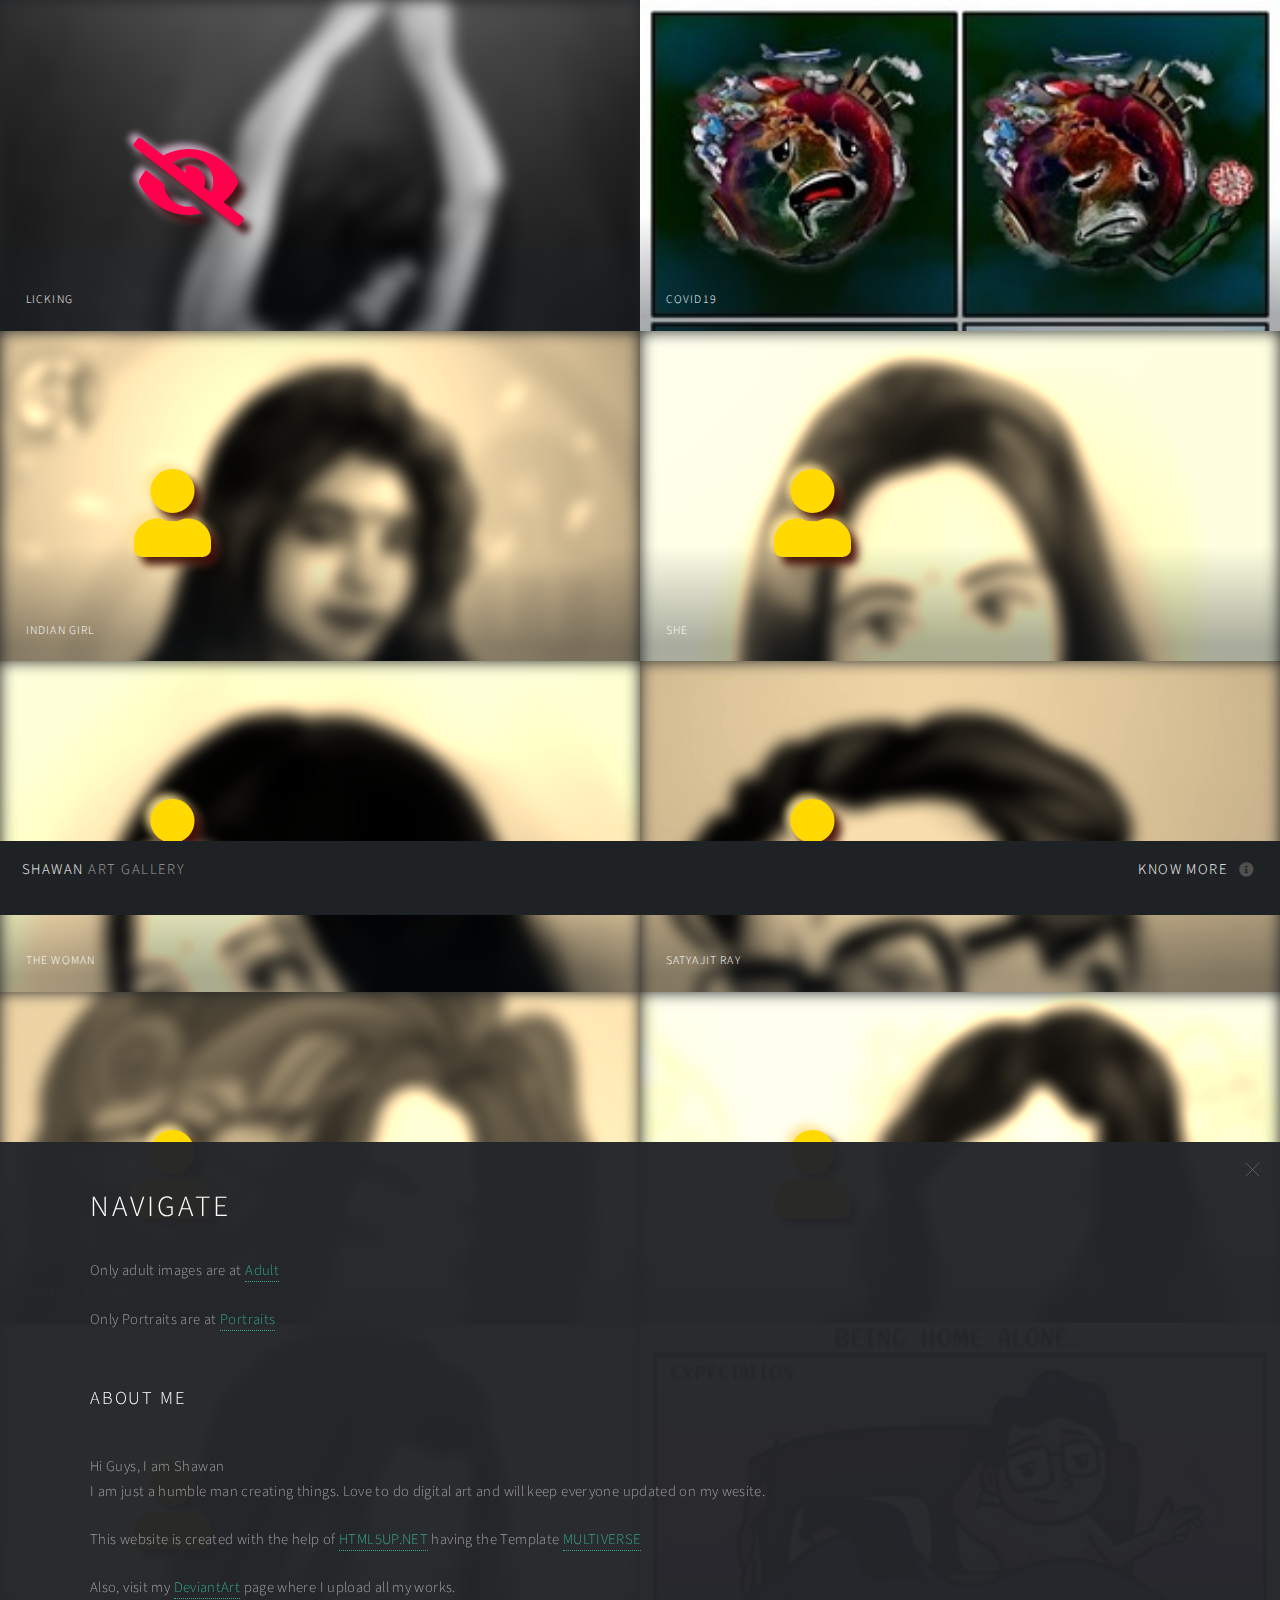
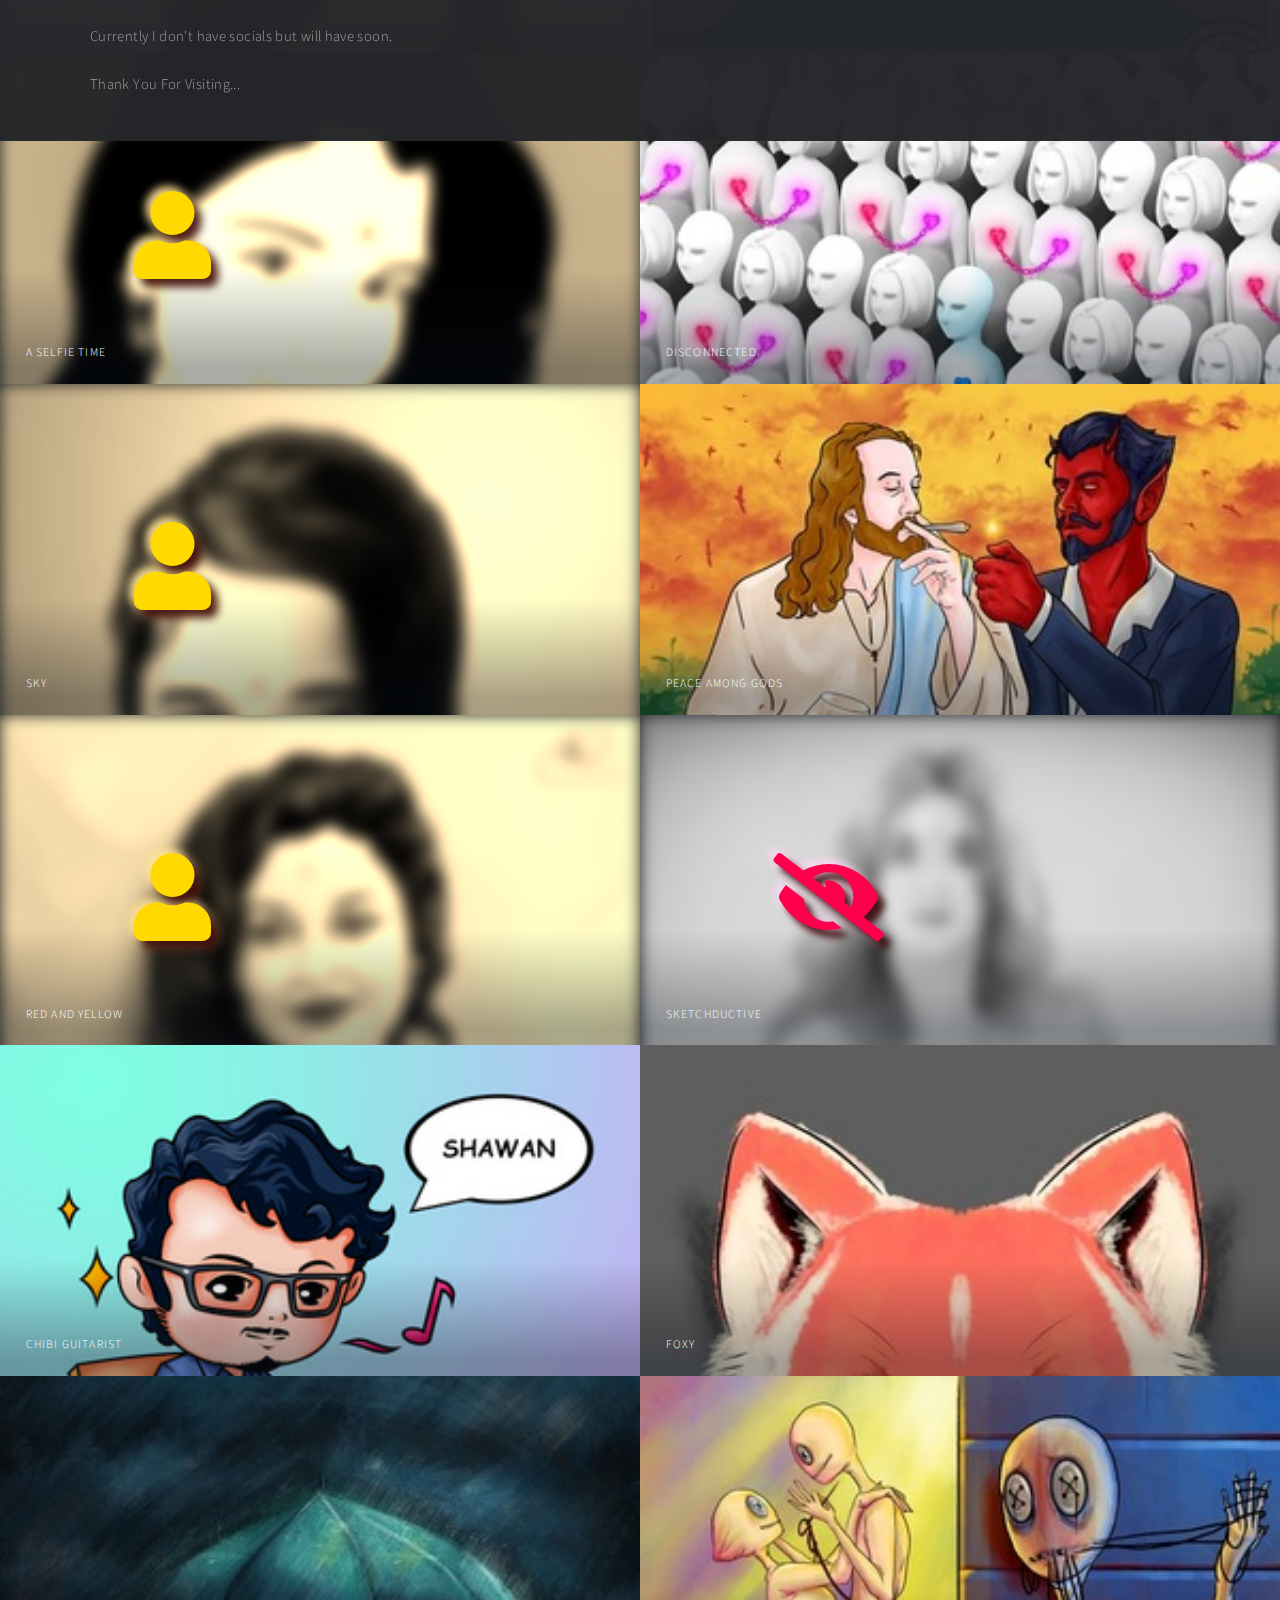
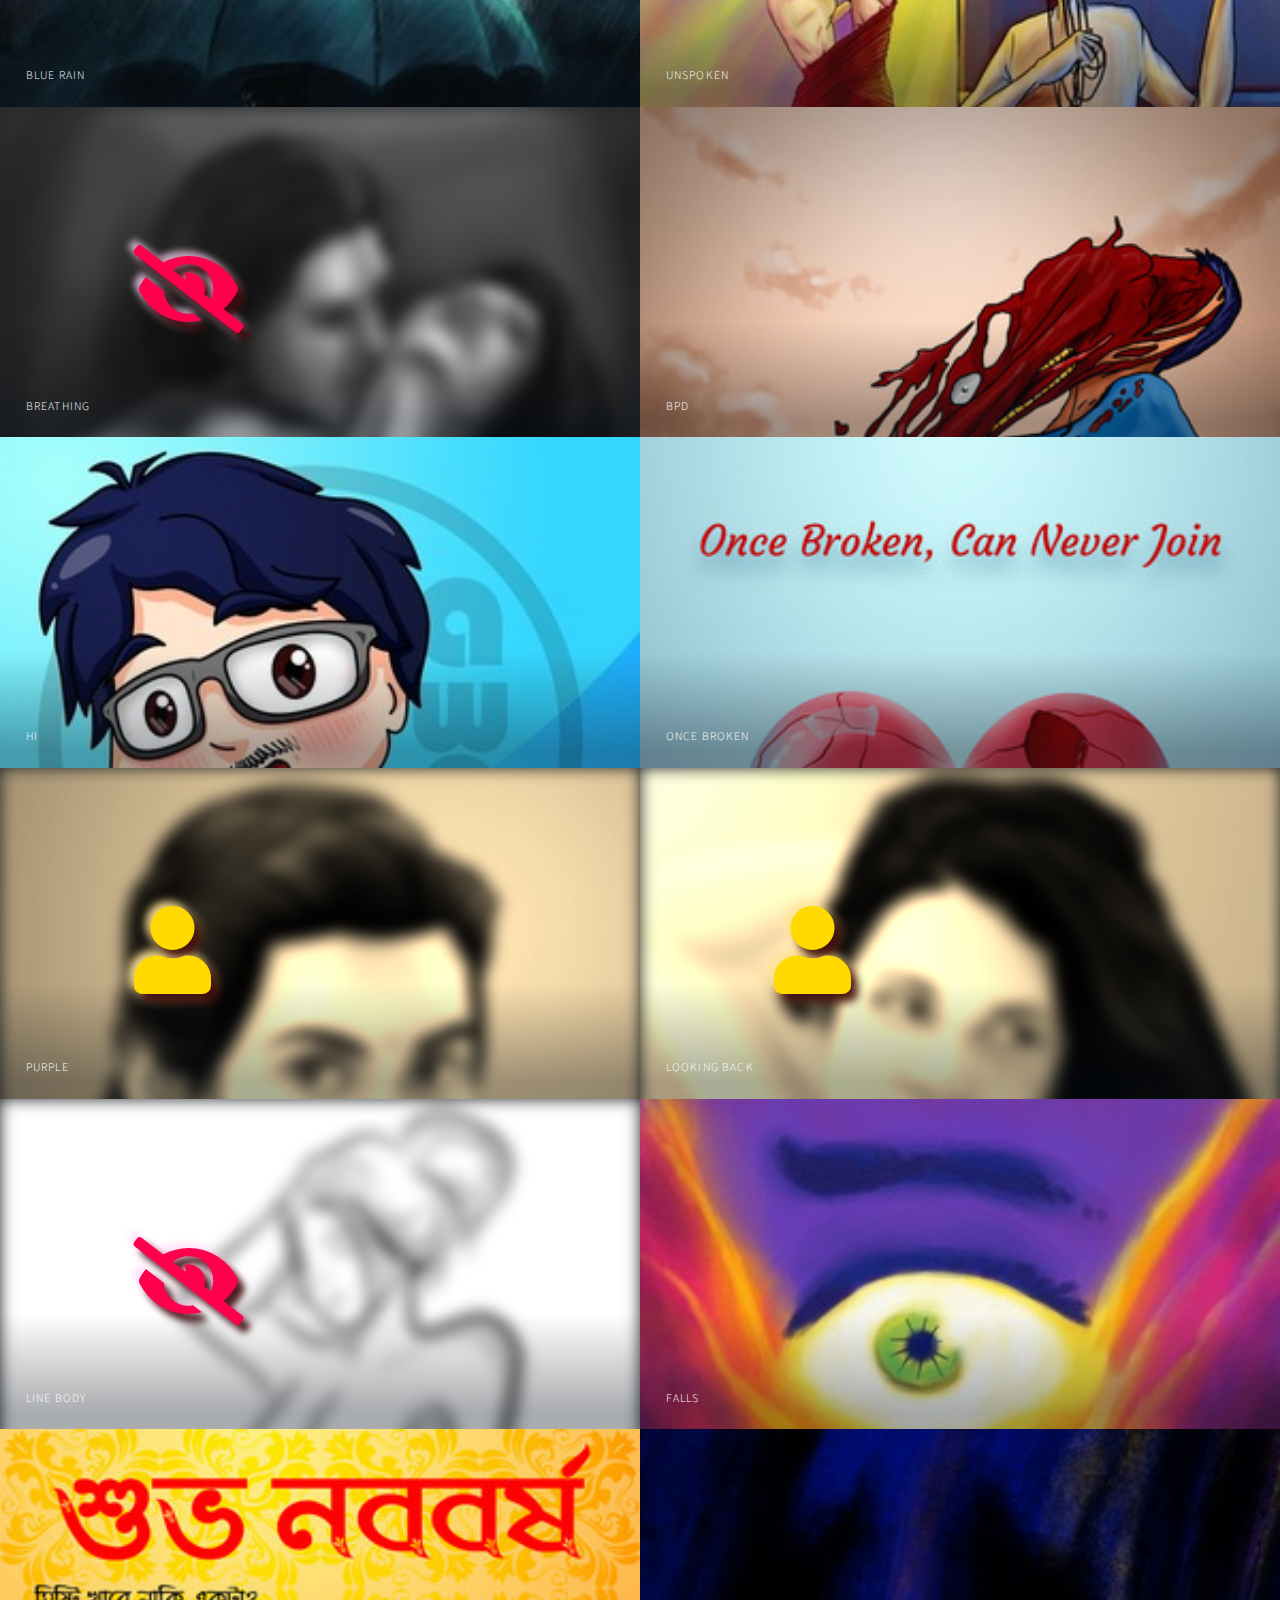
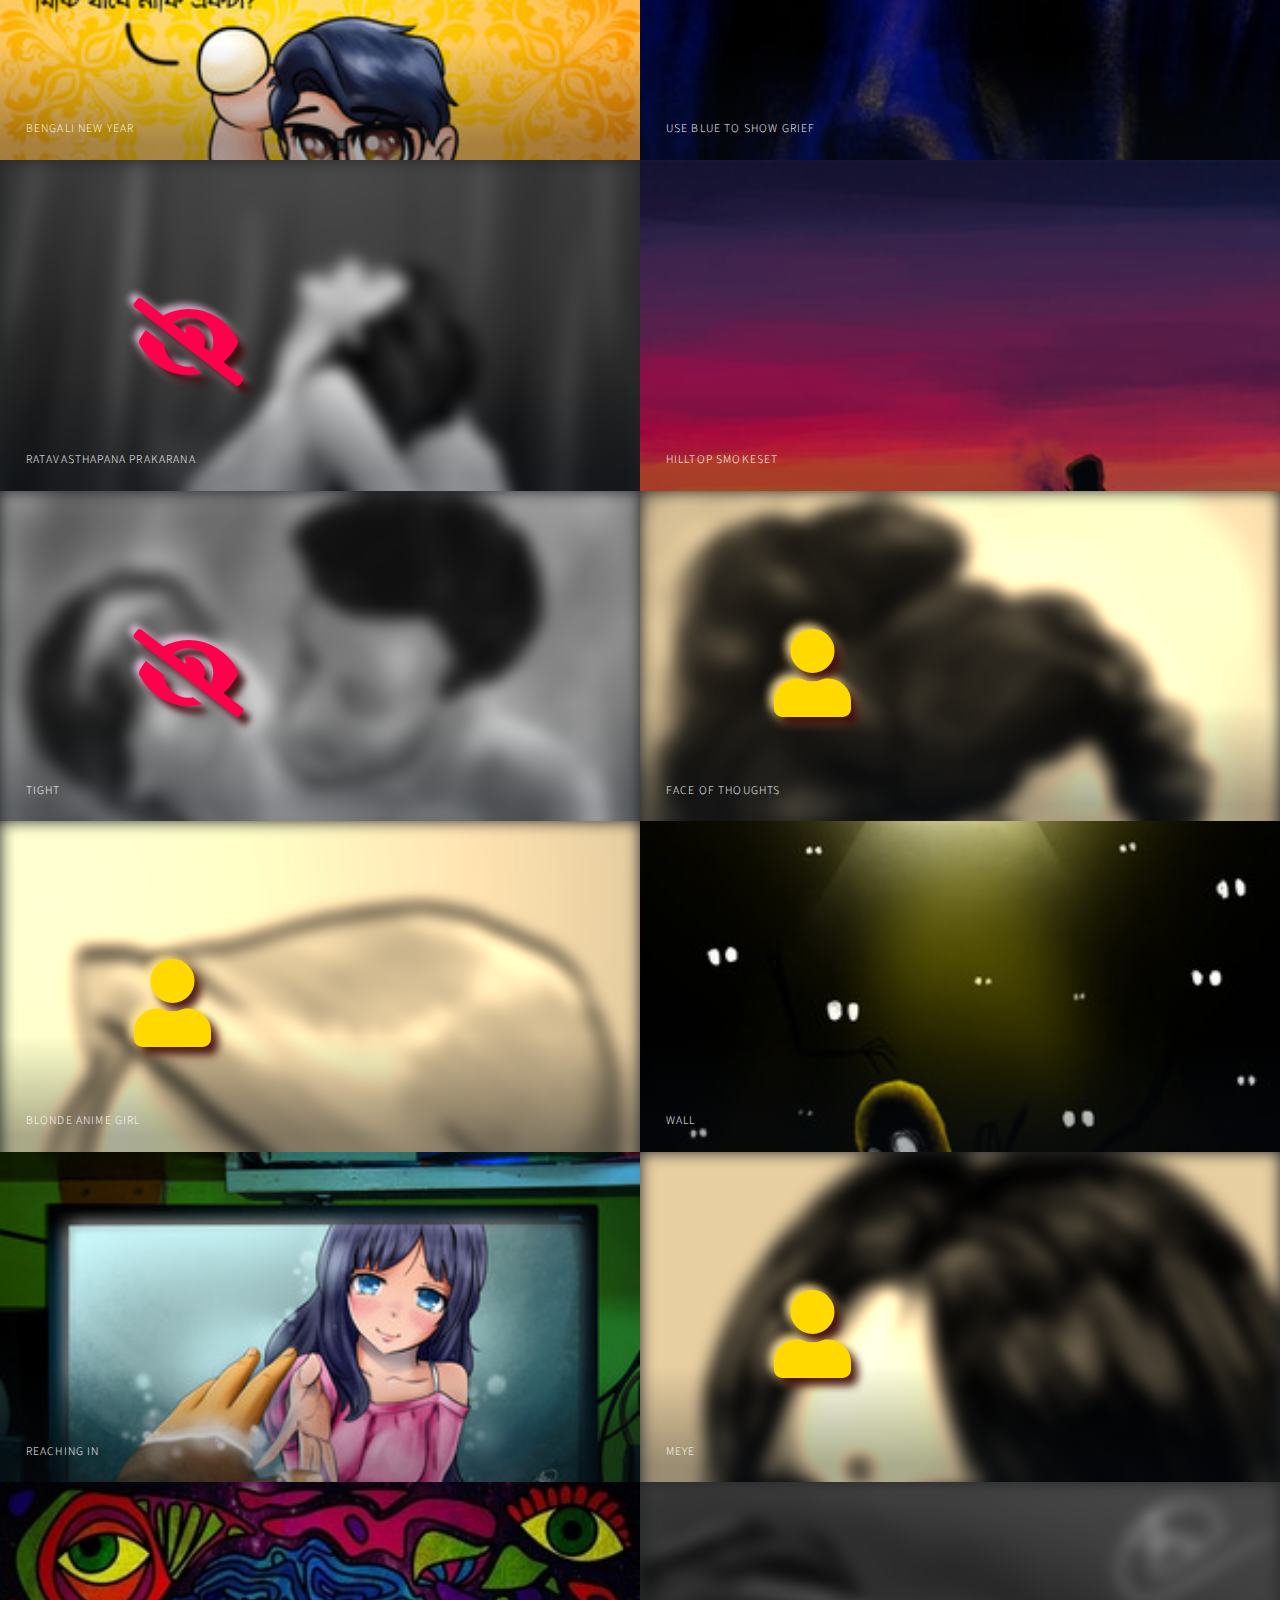
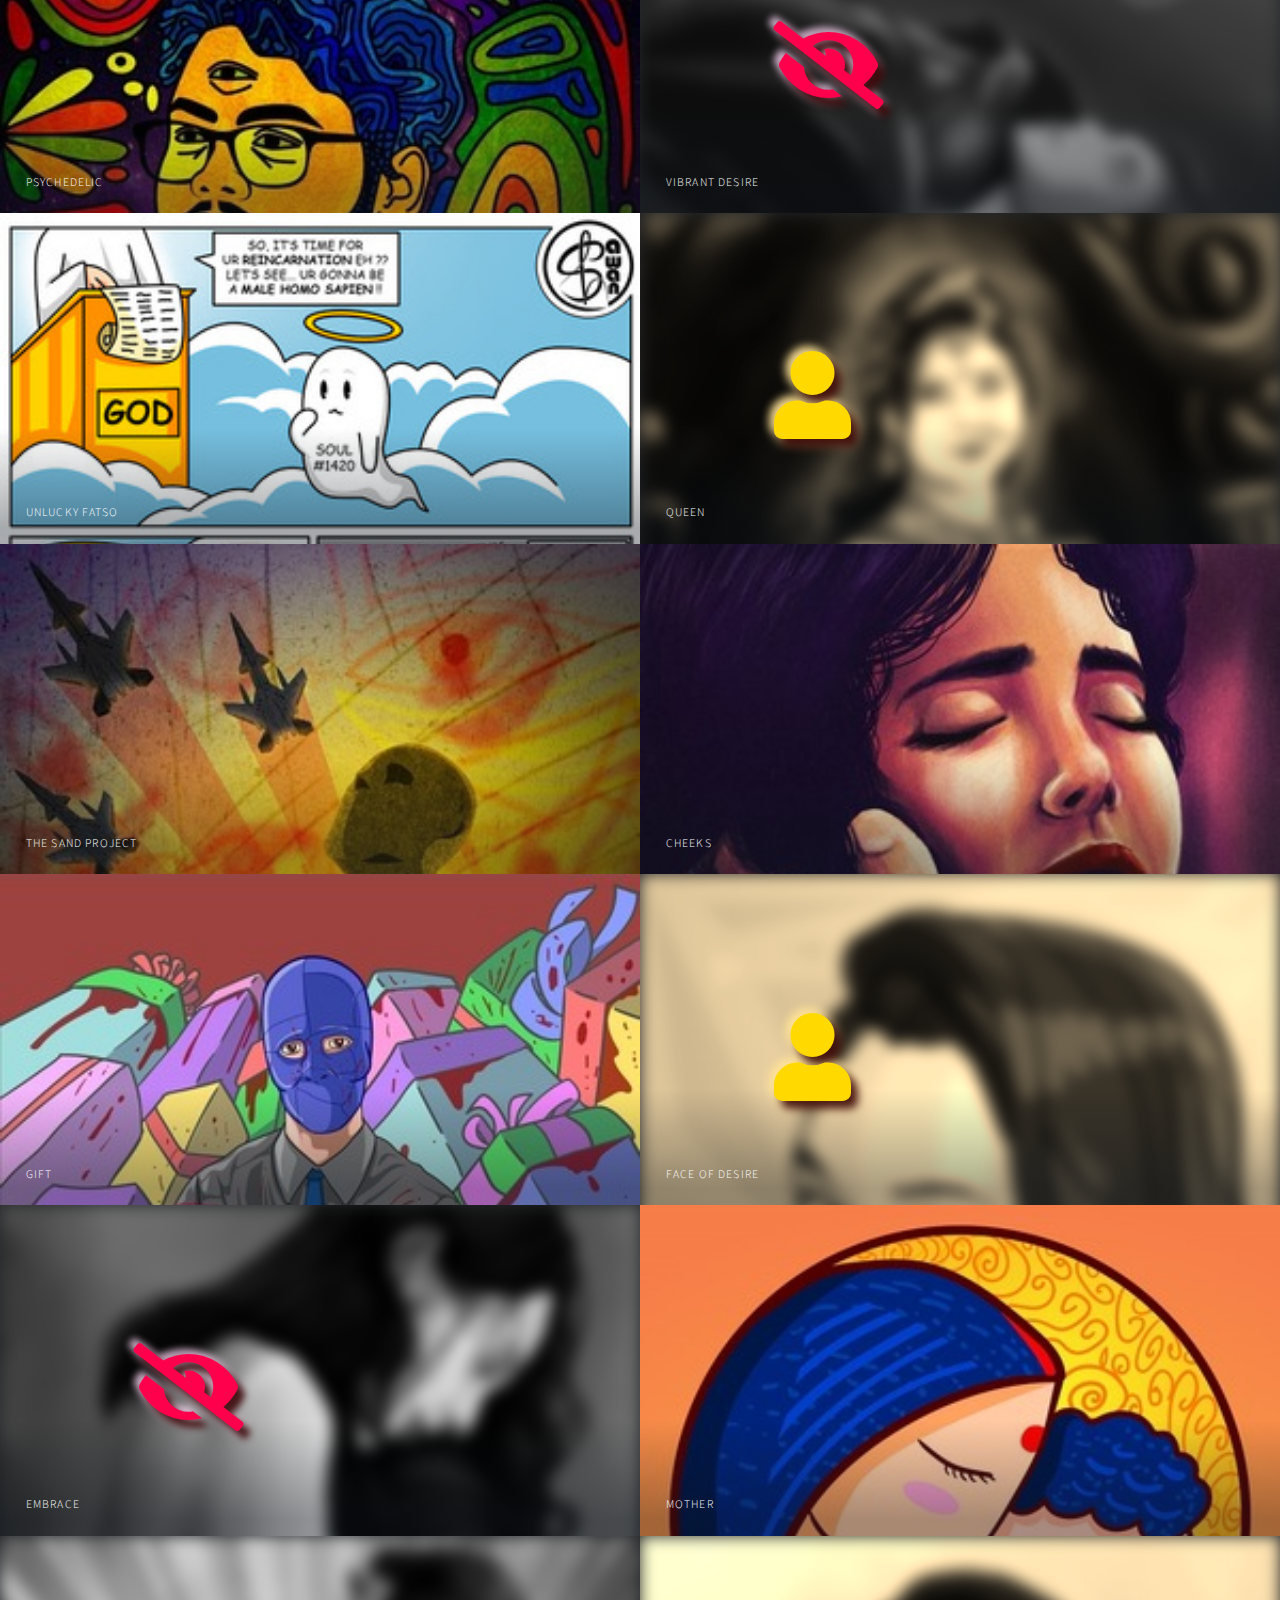
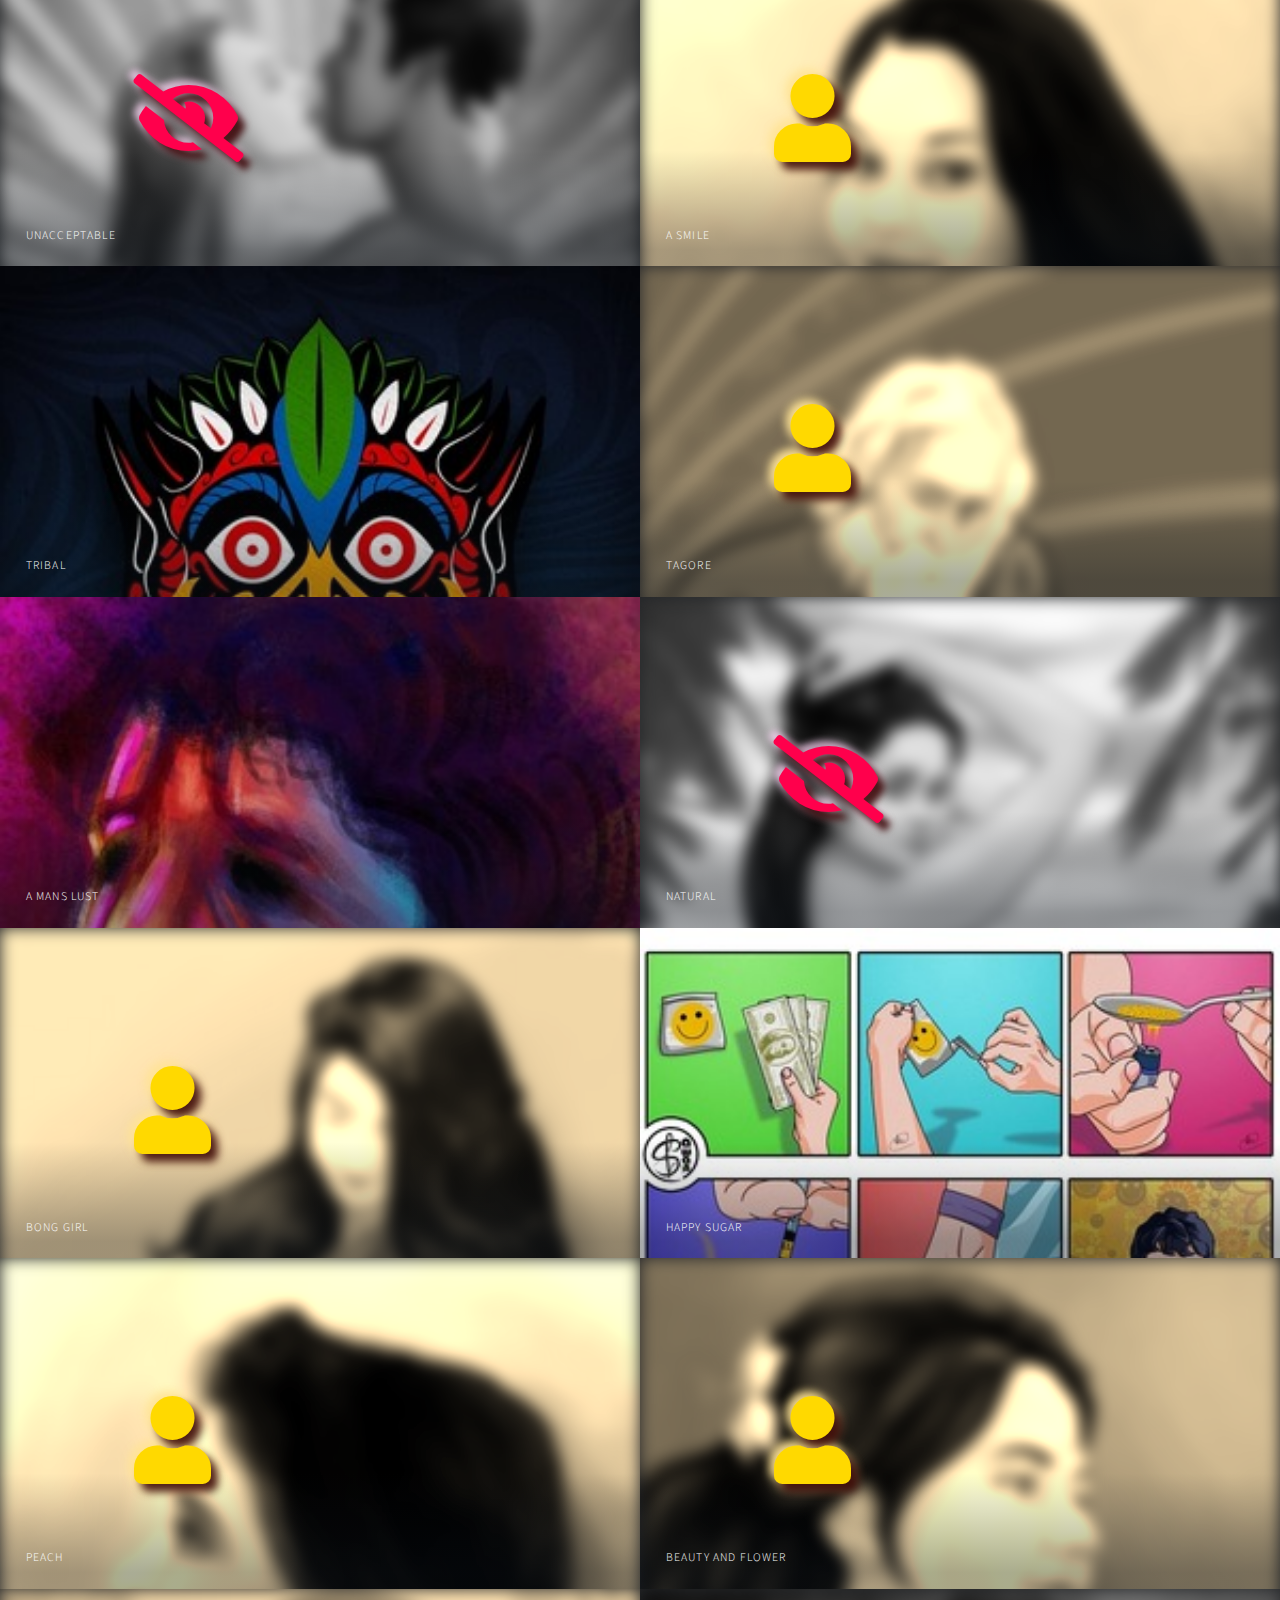
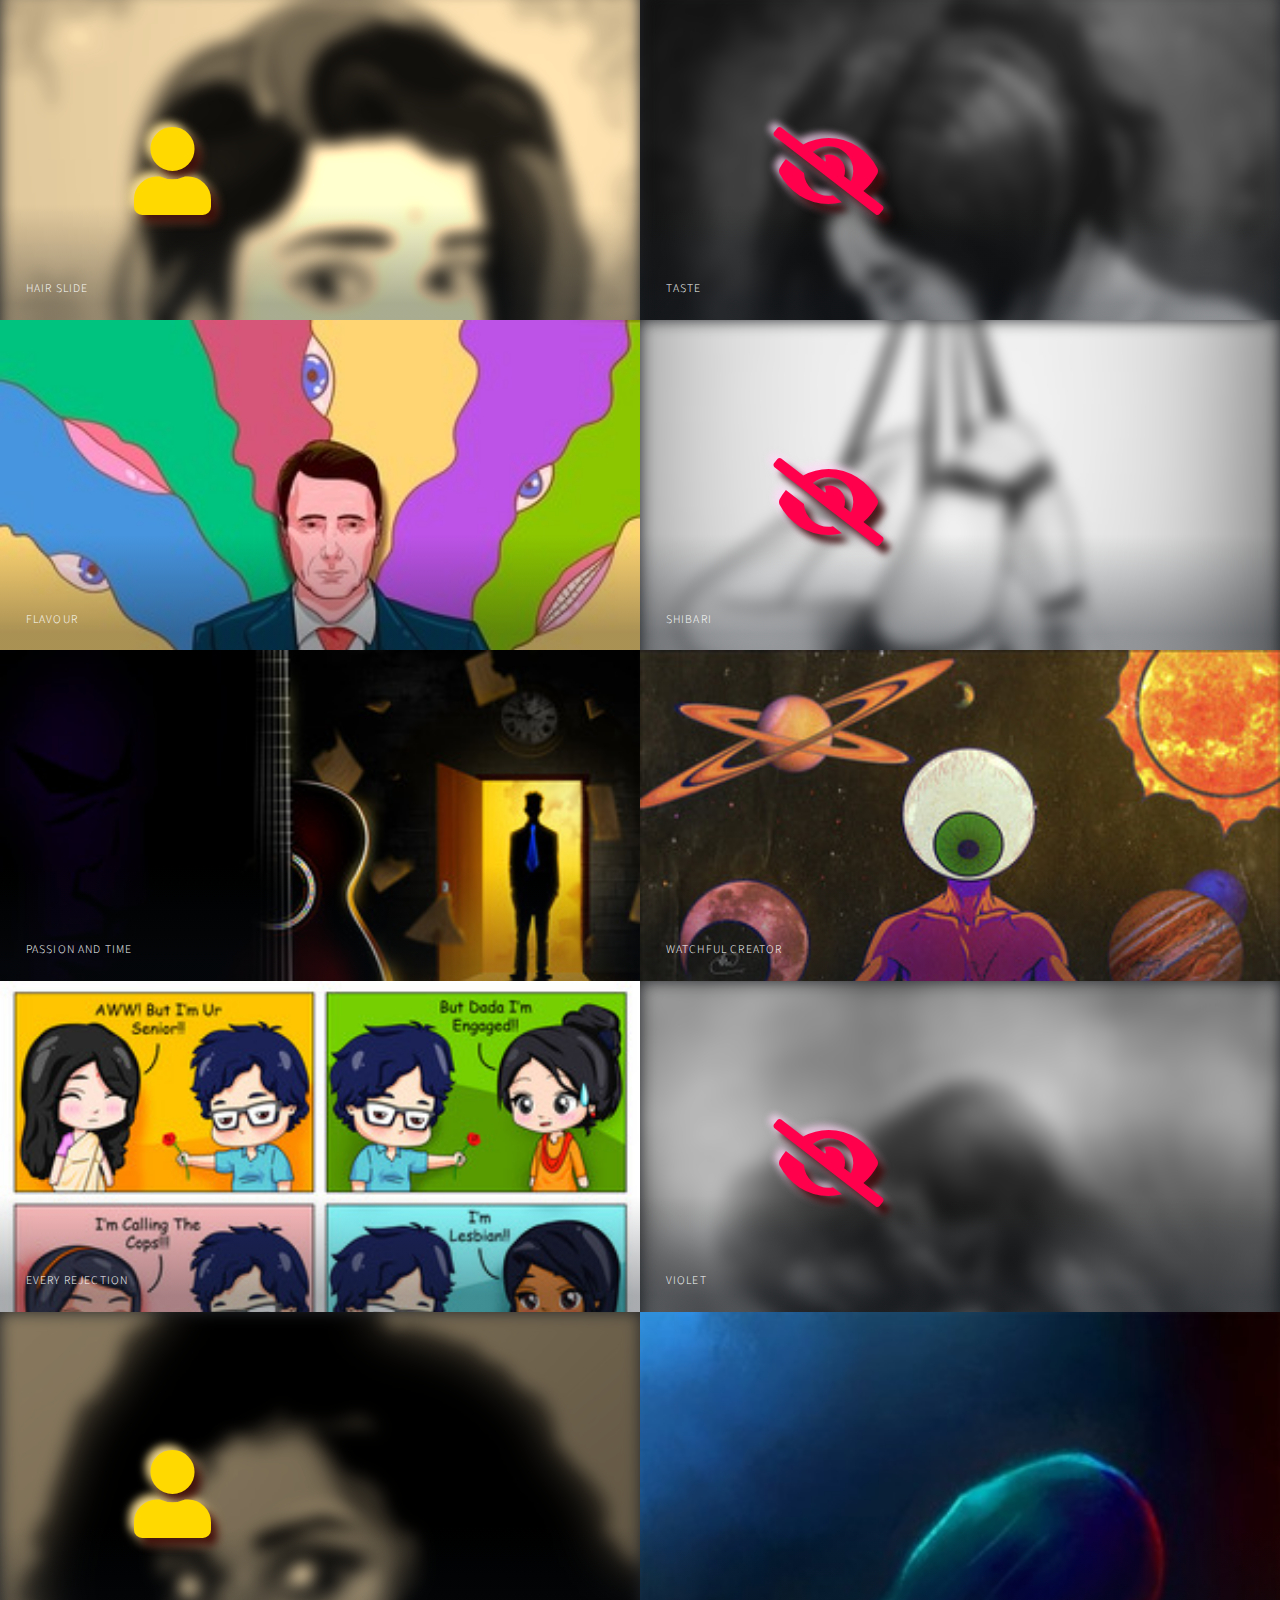
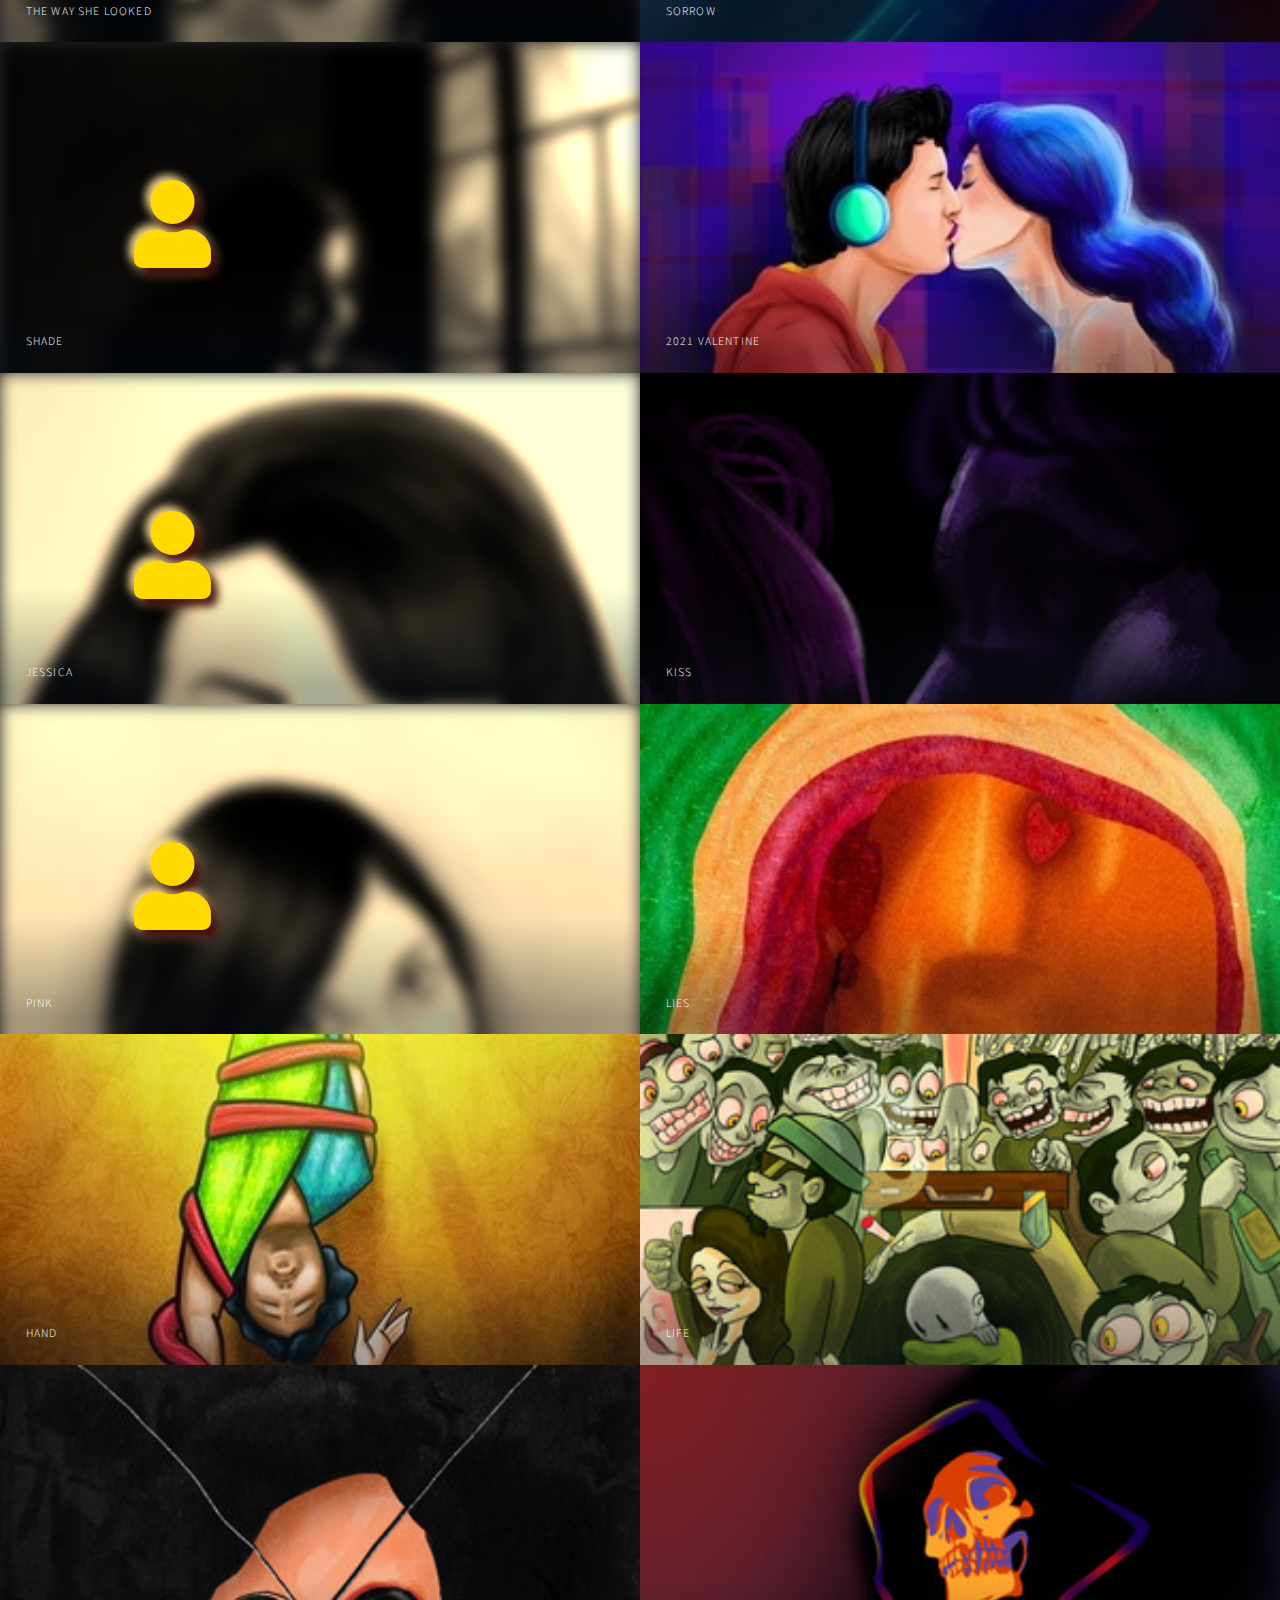
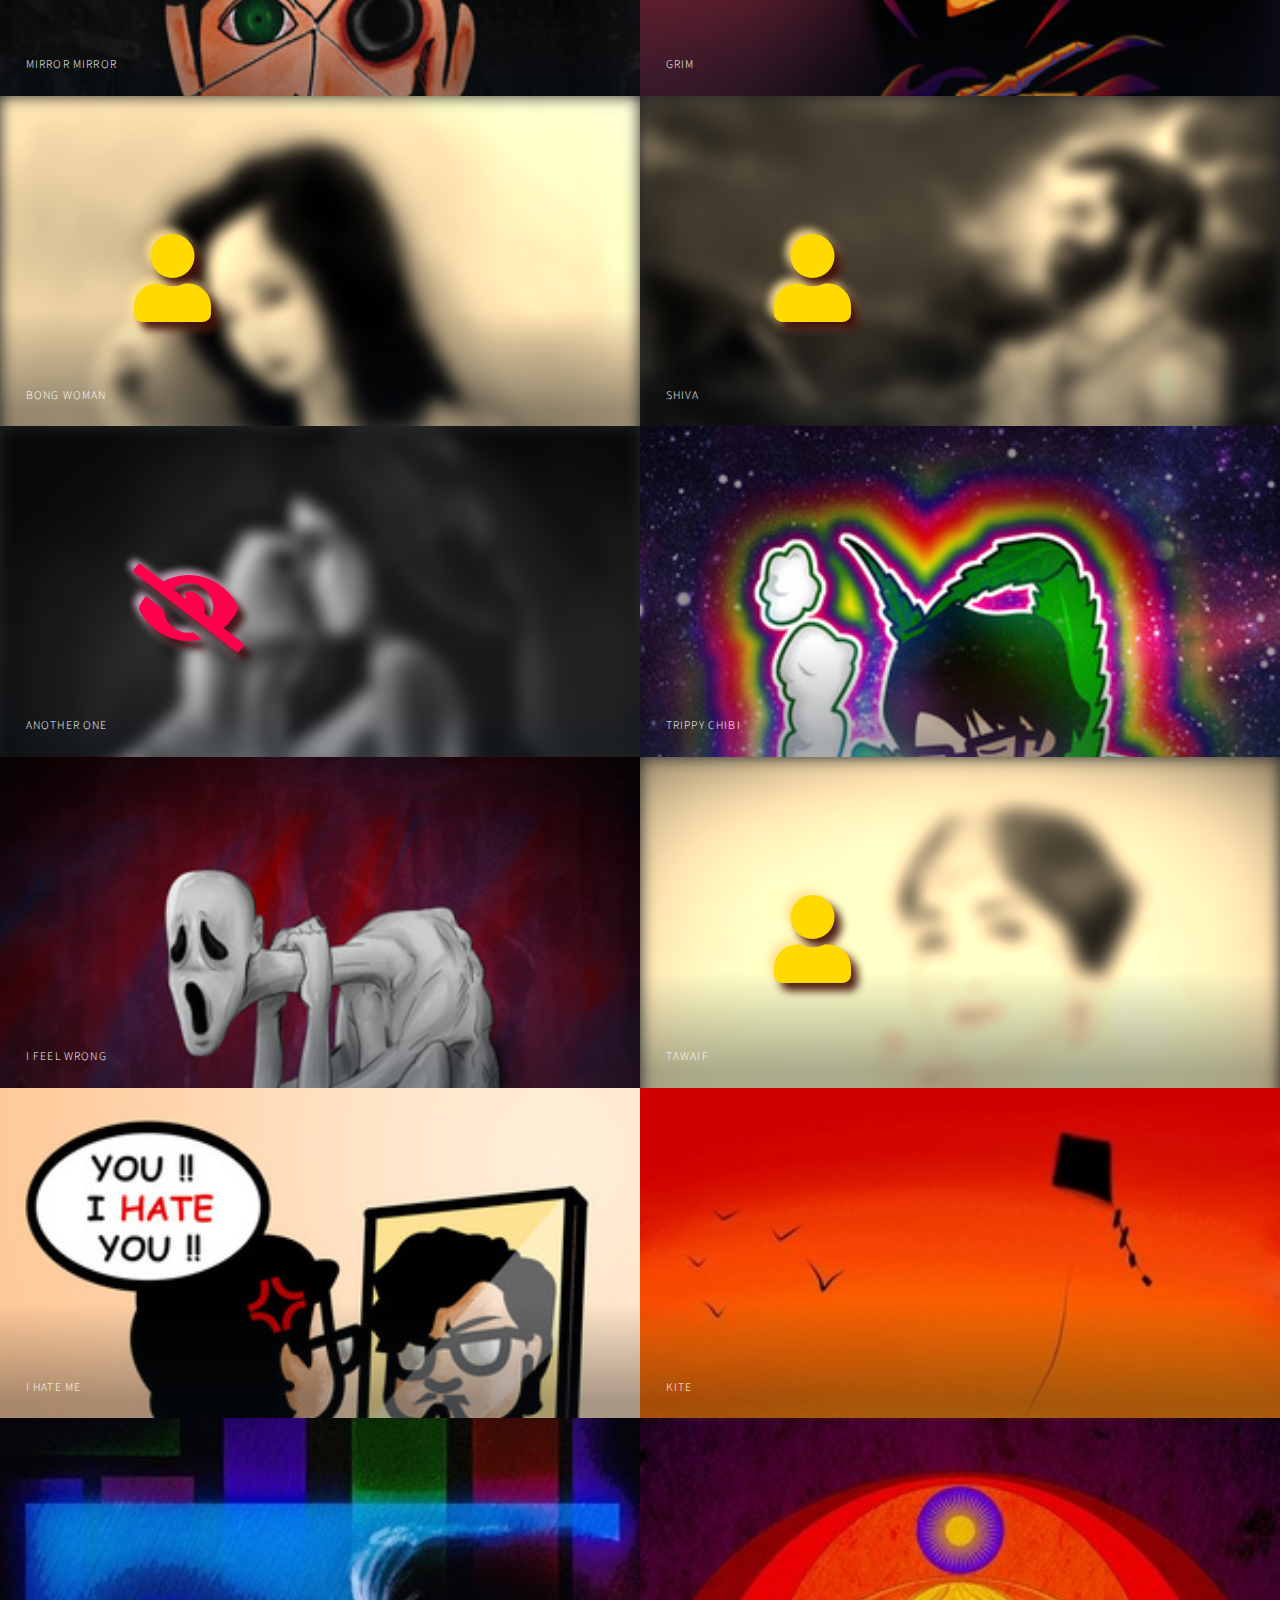
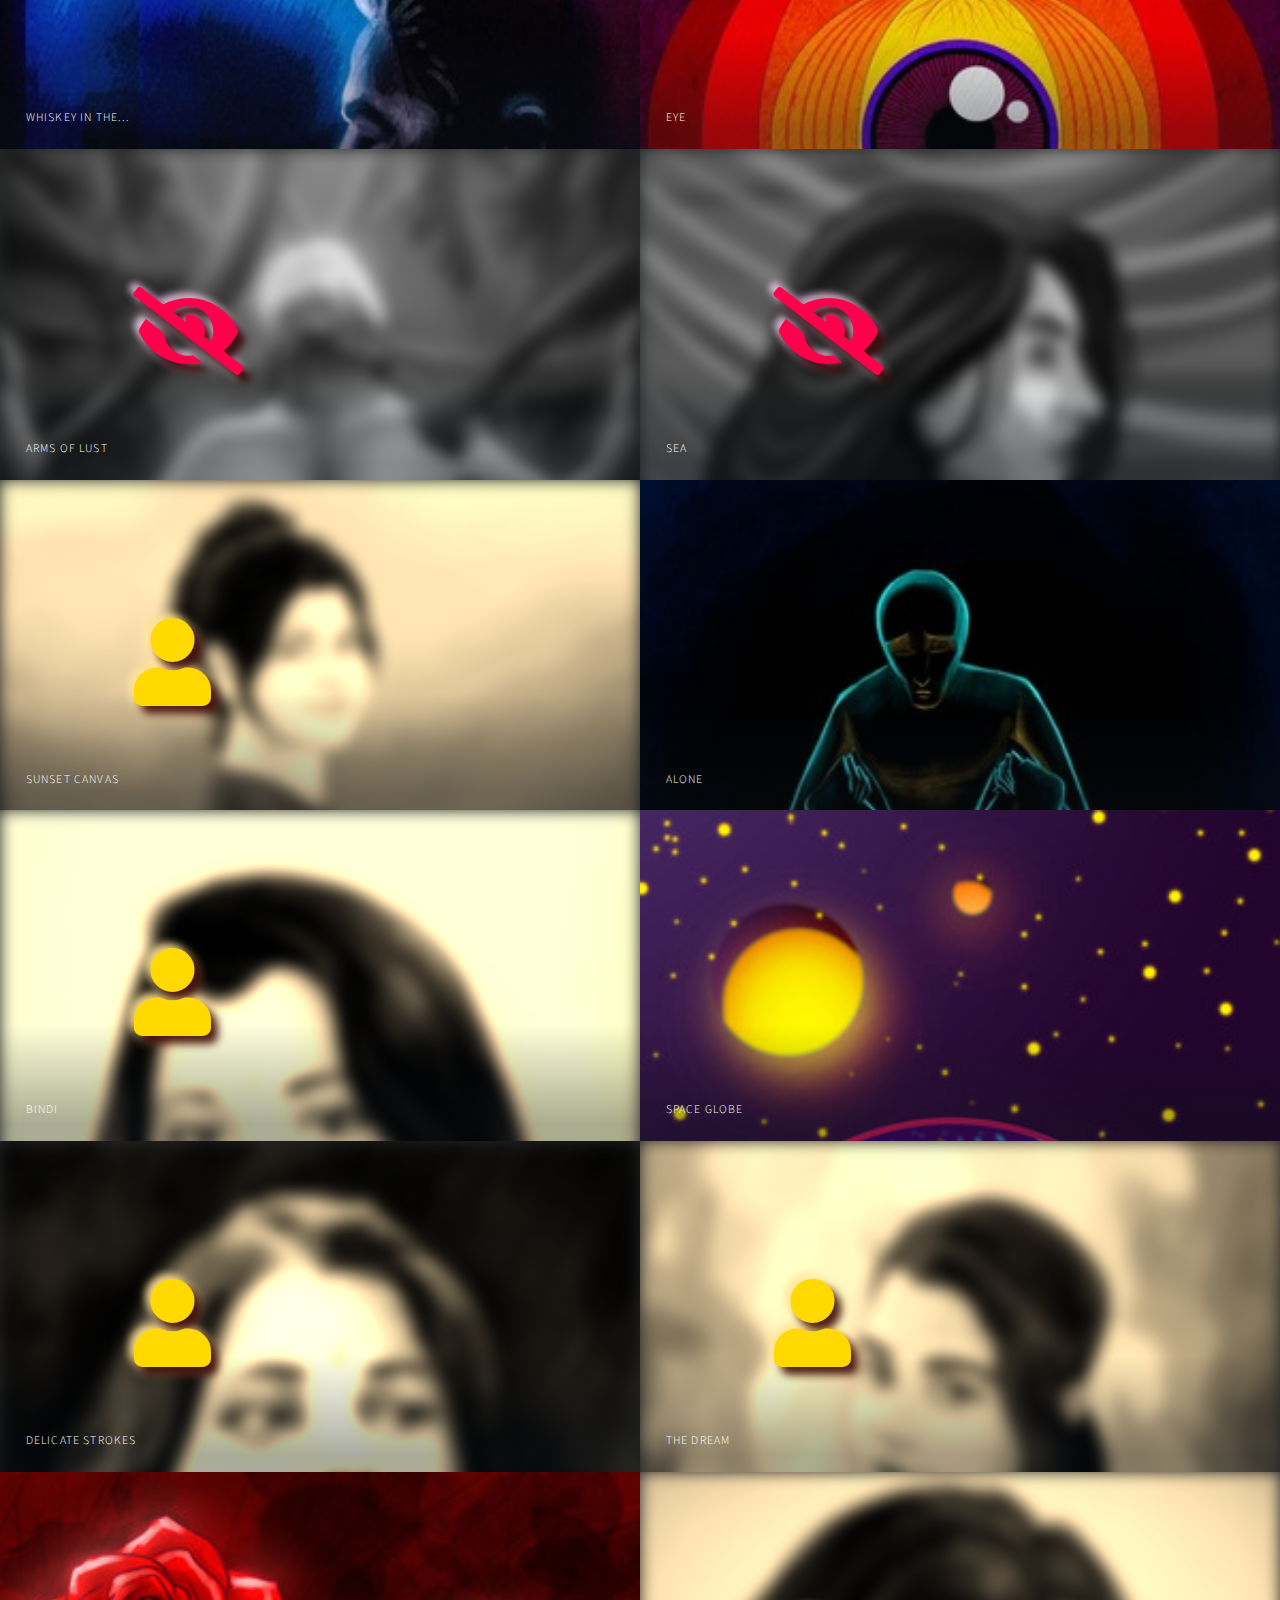
==== commit 032308cd: "done" ====
--- a/index.html
+++ b/index.html
@@ -25,24 +25,24 @@
 				</div>
 
 				<!-- Footer -->
-					<footer id="footer" class="panel">
-						<div class="inner split">
-							<section>
-								<h1>Navigate</h1>
-								<p>
-									Only adult images are at <a href="adult.html">Adult</a> <br><br>
-									Only Portraits are at <a href="portrait.html">Portraits</a> <br><br>
-									<h2>About Me</h2><br>
-									Hi Guys, I am Shawan<br>
-									I am just a humble man creating things. Love to do digital art and will keep everyone updated on my wesite.<br><br>
-									This website is created with the help of <a href="https://html5up.net/">html5up.net</a><br><br>
-									Also, visit my <a href="https://www.deviantart.com/shawan91221">DeviantArt</a> page where I upload all my works.<br><br>
-									Currently I don't have socials but will have soon.<br><br>
-									Thank You For Visiting...
-								</p>
-							</section>
-						</div>
-					</footer>
+				<footer id="footer" class="panel">
+					<div class="inner split">
+						<section>
+							<h1>Navigate</h1>
+							<p>
+								Only adult images are at <a href="adult.html">Adult</a> <br><br>
+								Only Portraits are at <a href="portrait.html">Portraits</a> <br><br>
+								<h2>About Me</h2><br>
+								Hi Guys, I am Shawan<br>
+								I am just a humble man creating things. Love to do digital art and will keep everyone updated on my wesite.<br><br>
+								This website is created with the help of <a href="https://html5up.net/">HTML5UP.NET</a> having the Template <a href="https://html5up.net/multiverse">MULTIVERSE</a><br><br>
+								Also, visit my <a href="https://www.deviantart.com/shawan91221">DeviantArt</a> page where I upload all my works.<br><br>
+								Currently I don't have socials but will have soon.<br><br>
+								Thank You For Visiting...
+							</p>
+						</section>
+					</div>
+				</footer>
 				
 			</div>
 
@@ -85,6 +85,8 @@
 					const imgEl = document.createElement('img'); //create element <img>
 					const h2El = document.createElement('h2'); //create element <h2>
 					const pEl = document.createElement('p'); //create element <p>
+					const divEl = document.createElement('div'); //create element <div>
+					const iEl = document.createElement('i'); //create element <i>
 					
 					//<article>
 					artEl.setAttribute('class', 'thumb'); // Set the class attribute to 'thumb'
@@ -94,23 +96,29 @@
 					//<img>
 					imgEl.setAttribute('src', `images/thmb/${fileNames}.png`); // Set the src attribute of <img>
 					imgEl.setAttribute('width', '100%');
+					divEl.setAttribute('class', 'iconOverlay'); // Set the class attribute to 'iconOverlay'
+
 					//Adult Images filter
 					adultNames.forEach(adultNames => {
 						if(fileNames==adultNames){
-							imgEl.setAttribute('class', 'adult');
+							imgEl.setAttribute('class', 'adult'); // Set the class attribute to 'adult'
+							iEl.setAttribute('class', 'icon solid fa-eye-slash'); // Set the class attribute for adult content
 						}
 					})
 					//Portrait Images filter
 					portNames.forEach(portNames => {
 						if(fileNames==portNames){
-							imgEl.setAttribute('class', 'portrait');
+							imgEl.setAttribute('class', 'portrait'); // Set the class attribute to 'portrait'
+							iEl.setAttribute('class', 'icon solid fa-user'); // Set the class attribute for portrait content
 						}
 					})
 					imgEl.setAttribute('alt', ''); // Set the alt attribute
 					//<h2>
-					h2El.textContent = fileNames.replaceAll('_', ' ');
+					h2El.textContent = fileNames.replaceAll('_', ' '); // Replace _ with blank space
 					
 					aEl.appendChild(imgEl); //append <img> to <a>
+					aEl.appendChild(divEl); //append <div> to <a>
+					divEl.appendChild(iEl); //append <i> to <div>
 					artEl.appendChild(aEl); //append <a> to <article>
 					artEl.appendChild(h2El); //append <h2> to <article>
 					mainEl.appendChild(artEl); //append <article> to <main>
--- a/assets/css/main.css
+++ b/assets/css/main.css
@@ -823,7 +823,25 @@
 			}
 
 			#main .thumb > .image > .portrait {
-				filter: grayscale(100%);
+				filter: blur(8px) sepia(100%);
+			}
+
+			#main .thumb > .image > .iconOverlay {
+				pointer-events: none;
+				bottom: 0.8em;
+				font-size: 6em;
+				left: 1.52em;
+				position: absolute;
+				z-index: 1;
+				/*filter: drop-shadow(0.1em 0.1em 0.05em rgb(53, 0, 0));*/
+			}
+			#main .thumb > .image > .iconOverlay > .fa-eye-slash{
+				color: rgb(255, 0, 76);
+				filter: drop-shadow(0.09em 0.1em 0.04em rgba(53, 0, 0, 0.87)) drop-shadow(-0.05em -0.05em 0.04em rgba(255, 216, 247, 0.774));
+			}
+			#main .thumb > .image > .iconOverlay > .fa-user{
+				color: rgb(255, 217, 0);
+				filter: drop-shadow(0.08em 0.1em 0.05em rgba(53, 0, 0, 0.87)) drop-shadow(-0.05em -0.05em 0.05em rgba(255, 227, 149, 0.925));
 			}
 			
 			#main .thumb > h2 {
